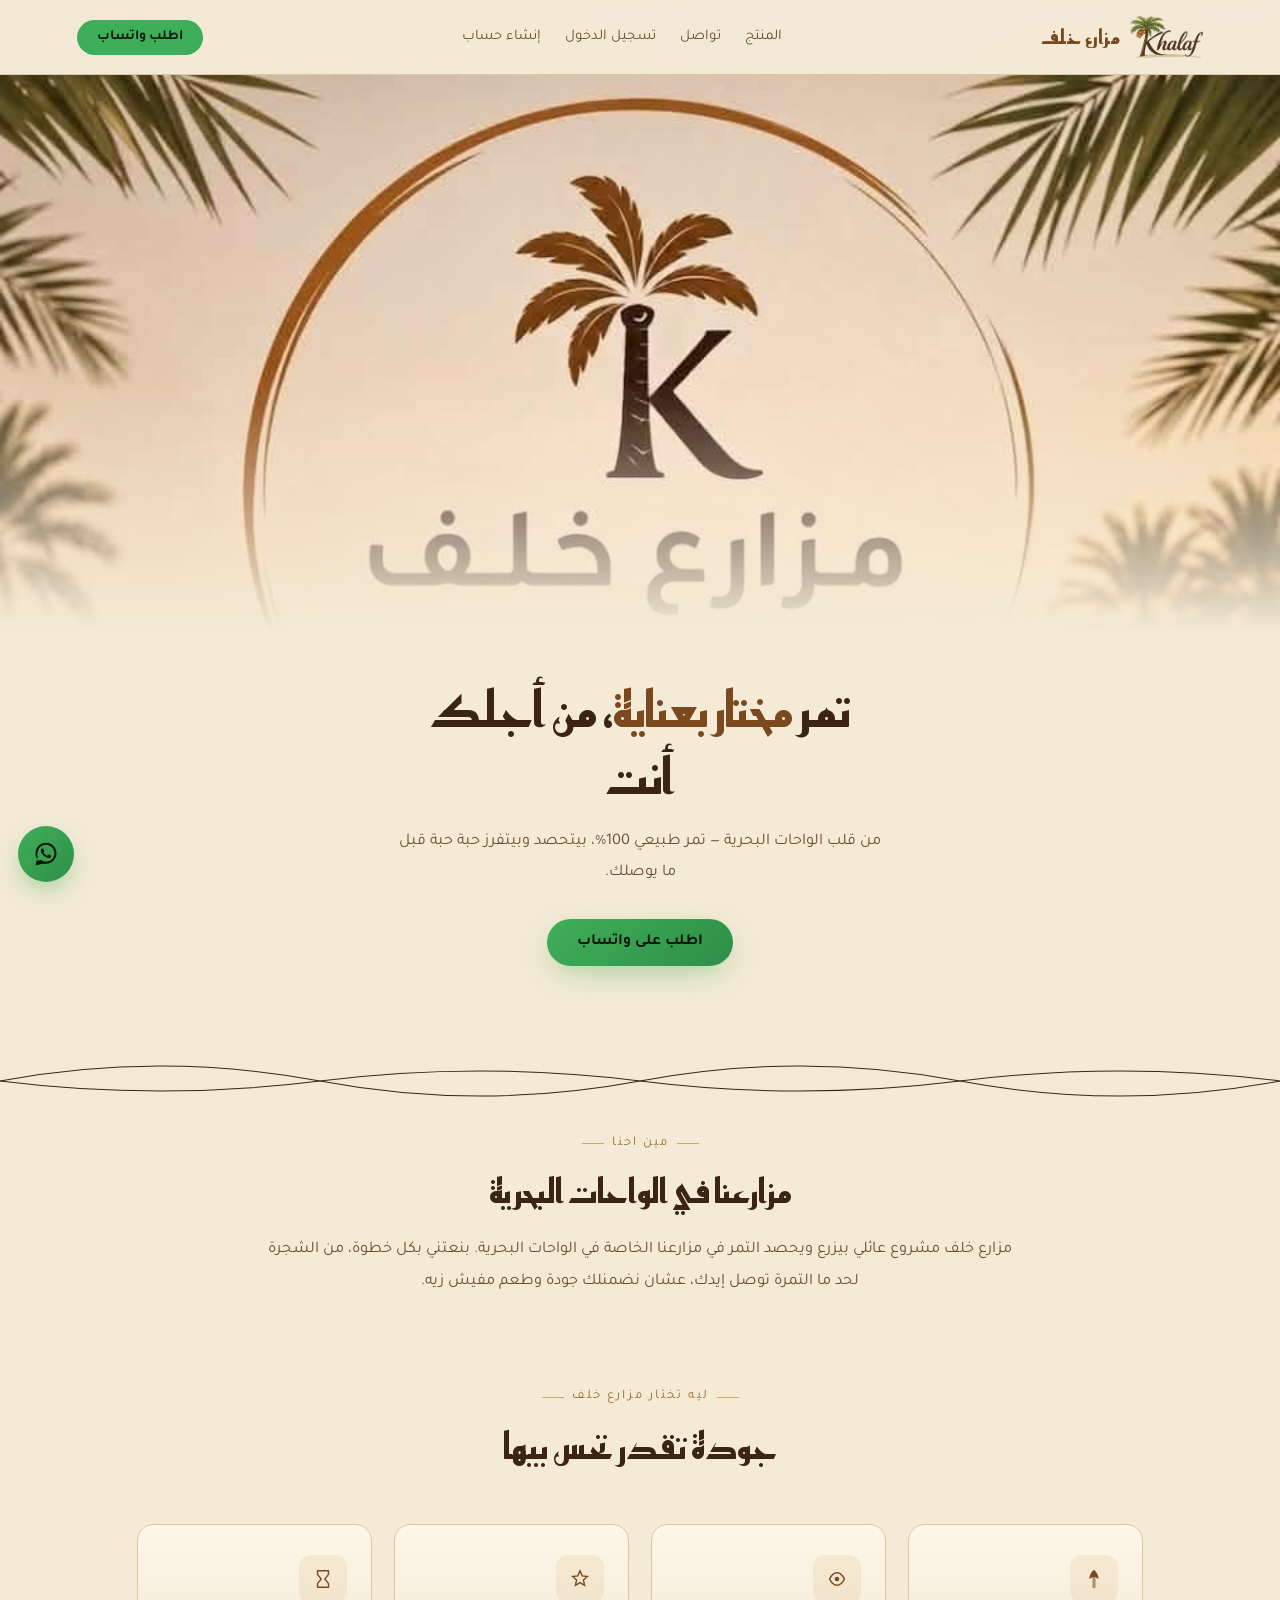
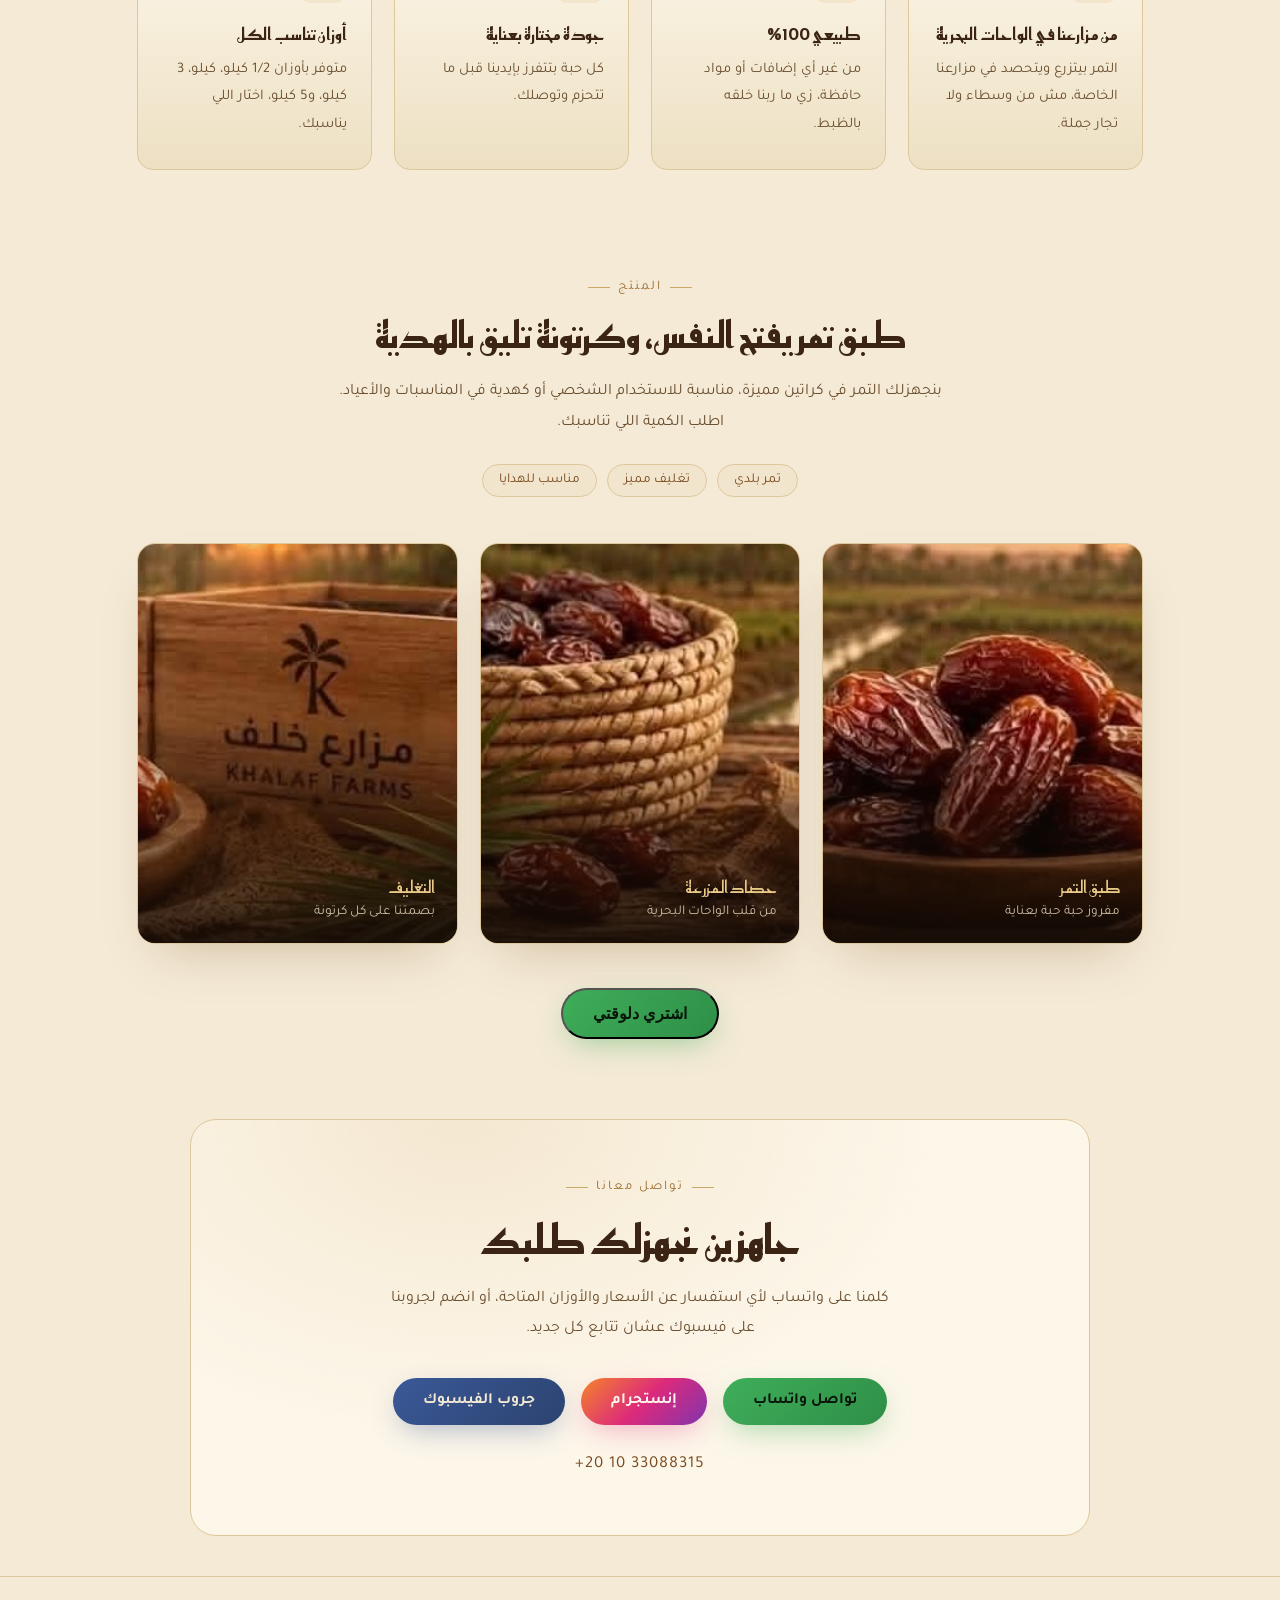
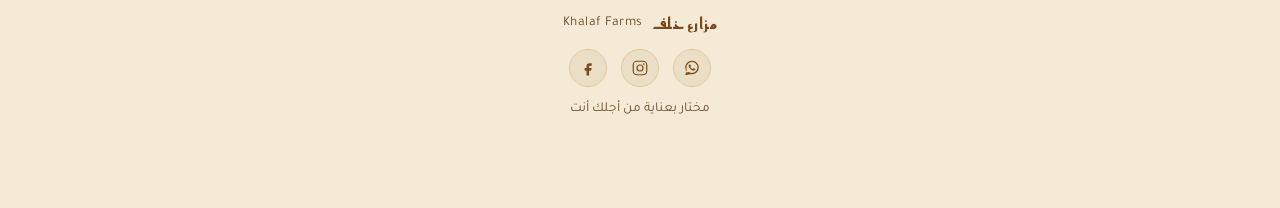
==== index.html @ b4cd068e "Update index.html" ====
<!DOCTYPE html>
<html lang="ar" dir="rtl">
<head>
<meta charset="UTF-8">
<meta name="viewport" content="width=device-width, initial-scale=1.0">
<title>مزارع خلف | Khalaf Farms</title>
<link rel="preconnect" href="https://fonts.googleapis.com">
<link rel="preconnect" href="https://fonts.gstatic.com" crossorigin>
<link href="https://fonts.googleapis.com/css2?family=Reem+Kufi:wght@400..700&family=Tajawal:wght@300;400;500;700;900&display=swap" rel="stylesheet">
<style>
  :root{
    --bg:#f4ead6;
    --bg-soft:#ede0c3;
    --card:#fdf7ea;
    --card-line:#ddc79c;
    --gold:#9c6b2e;
    --gold-light:#7a4a1e;
    --gold-dim:#c9a869;
    --cream:#3b2414;
    --cream-dim:#6b4f30;
    --brick:#7a3d26;
    --green:#5b7247;
    --wa:#3fae5a;
  }
  *{box-sizing:border-box; margin:0; padding:0;}
  html{scroll-behavior:smooth;}
  body{
    background:var(--bg);
    color:var(--cream);
    font-family:'Tajawal', sans-serif;
    overflow-x:hidden;
  }
  h1,h2,h3,.brand{
    font-family:'Reem Kufi', sans-serif;
    font-weight:700;
  }
  a{color:inherit; text-decoration:none;}
  img{max-width:100%; display:block;}

  /* subtle grain / palm-shadow texture */
  body::before{
    content:"";
    position:fixed; inset:0;
    pointer-events:none;
    z-index:1;
    background:
      radial-gradient(ellipse at 15% 0%, rgba(156,107,46,0.08), transparent 45%),
      radial-gradient(ellipse at 90% 20%, rgba(91,114,71,0.07), transparent 40%);
  }

  /* ===== NAV ===== */
  header{
    position:sticky; top:0; z-index:50;
    display:flex; align-items:center; justify-content:space-between;
    padding:14px 5vw;
    background:rgba(244,234,214,0.92);
    backdrop-filter:blur(10px);
    border-bottom:1px solid var(--card-line);
  }
  .brand{
    display:flex; align-items:center; gap:8px;
    font-size:1.1rem; color:var(--gold-light);
    letter-spacing:0.5px;
  }
  .brand-logo{height:34px; width:auto; display:block;}
  .brand span{color:var(--cream-dim); font-family:'Tajawal',sans-serif; font-weight:400; font-size:0.78rem;}
  .header-right{display:flex; align-items:center; gap:10px;}
  .menu-btn{
    display:flex; align-items:center; justify-content:center;
    width:40px; height:40px; border-radius:10px;
    background:rgba(156,107,46,0.08); border:1px solid var(--card-line);
    color:var(--cream);
  }
  nav{
    position:fixed; inset:62px 0 auto 0; z-index:49;
    background:var(--bg);
    border-bottom:1px solid var(--card-line);
    max-height:0; overflow:hidden;
    transition:max-height .3s ease;
    box-shadow:0 20px 40px -20px rgba(59,36,20,0.25);
  }
  nav.open{max-height:420px;}
  nav ul{
    list-style:none; display:flex; flex-direction:column;
    padding:8px 5vw 18px; gap:2px;
  }
  nav a, nav button.nav-link{
    display:block; width:100%; text-align:right; background:none; border:0;
    padding:12px 4px; font-family:'Tajawal',sans-serif;
    font-size:1rem; color:var(--cream-dim); position:relative; transition:color .25s;
    border-bottom:1px solid var(--card-line); cursor:pointer;
  }
  nav a:hover, nav button.nav-link:hover{color:var(--gold-light);}
  .nav-auth[hidden], .nav-guest[hidden]{display:none;}
  .nav-cta{display:none;}

  @media(min-width:820px){
    header{padding:16px 6vw;}
    .brand{font-size:1.25rem; gap:10px;}
    .brand-logo{height:42px;}
    .brand span{font-size:0.85rem;}
    .menu-btn{display:none;}
    nav{
      position:static; max-height:none; overflow:visible; background:none; border:none; box-shadow:none;
    }
    nav ul{flex-direction:row; padding:0; gap:24px;}
    nav a, nav button.nav-link{width:auto; padding:0; border-bottom:none; font-size:0.92rem;}
    .nav-cta{
      display:inline-block;
      background:var(--wa); color:#0e1b10; padding:9px 20px; border-radius:30px;
      font-weight:700; font-size:0.88rem;
    }
  }

  /* ===== MODALS ===== */
  .modal-overlay{
    position:fixed; inset:0; z-index:80;
    background:rgba(30,19,10,0.55);
    display:none; align-items:center; justify-content:center;
    padding:20px;
  }
  .modal-overlay.open{display:flex;}
  .modal-box{
    width:100%; max-width:420px; max-height:88vh; overflow-y:auto;
    background:var(--card); border:1px solid var(--card-line);
    border-radius:20px; padding:28px 22px;
    box-shadow:0 30px 70px -25px rgba(0,0,0,0.4);
  }
  .modal-head{display:flex; align-items:center; justify-content:space-between; margin-bottom:18px;}
  .modal-head h3{font-size:1.25rem; color:var(--cream);}
  .modal-close{
    width:32px; height:32px; border-radius:50%; border:1px solid var(--card-line);
    background:none; color:var(--cream-dim); font-size:1.1rem; cursor:pointer;
    display:flex; align-items:center; justify-content:center;
  }
  .field{margin-bottom:14px;}
  .field label{display:block; font-size:0.85rem; color:var(--cream-dim); margin-bottom:6px;}
  .field input, .field select{
    width:100%; padding:12px 14px; border-radius:12px;
    border:1px solid var(--card-line); background:var(--bg);
    color:var(--cream); font-family:'Tajawal',sans-serif; font-size:0.95rem;
  }
  .field input:focus, .field select:focus{outline:2px solid var(--gold-dim);}
  .checkbox-row{display:flex; align-items:center; gap:8px; margin-bottom:14px; font-size:0.85rem; color:var(--cream-dim);}
  .modal-submit{
    width:100%; border:none; cursor:pointer;
    background:linear-gradient(135deg, var(--wa), #2e8f47);
    color:#08150a; padding:13px; border-radius:30px; font-weight:700; font-size:0.98rem;
    font-family:'Tajawal',sans-serif;
    margin-top:6px;
  }
  .modal-switch{
    text-align:center; margin-top:16px; font-size:0.85rem; color:var(--cream-dim);
  }
  .modal-switch button{
    background:none; border:none; color:var(--gold-light); font-weight:700; cursor:pointer;
    font-family:'Tajawal',sans-serif; font-size:0.85rem;
  }
  .modal-error{
    color:#b3401f; font-size:0.85rem; margin-bottom:12px; display:none;
  }
  .modal-error.show{display:block;}

  .account-row{
    display:flex; justify-content:space-between; padding:11px 0;
    border-bottom:1px solid var(--card-line); font-size:0.92rem;
  }
  .account-row span:first-child{color:var(--cream-dim);}
  .account-row span:last-child{color:var(--cream); font-weight:700;}
  .code-box{
    display:flex; align-items:center; justify-content:space-between;
    background:rgba(156,107,46,0.1); border:1px dashed var(--gold-dim);
    border-radius:12px; padding:12px 16px; margin:14px 0;
  }
  .code-box strong{color:var(--gold-light); font-size:1.1rem; letter-spacing:1px;}
  .copy-btn{
    background:var(--gold-light); color:var(--card); border:none; border-radius:20px;
    padding:6px 14px; font-size:0.78rem; font-family:'Tajawal',sans-serif; cursor:pointer; font-weight:700;
  }
  .logout-btn{
    width:100%; margin-top:16px; padding:12px; border-radius:30px; border:1px solid var(--card-line);
    background:none; color:var(--brick); font-weight:700; font-family:'Tajawal',sans-serif; cursor:pointer;
  }

  /* ===== FLOATING WHATSAPP BUTTON ===== */
  .wa-float{
    position:fixed; z-index:60; bottom:18px; left:18px;
    width:56px; height:56px; border-radius:50%;
    background:linear-gradient(135deg, var(--wa), #2e8f47);
    display:flex; align-items:center; justify-content:center;
    box-shadow:0 10px 26px -6px rgba(63,174,90,0.55);
  }
  .wa-float svg{width:28px; height:28px;}

  /* ===== HERO ===== */
  .hero-banner{
    position:relative;
    width:100%;
    height:min(62vw, 62vh);
    min-height:280px;
    max-height:620px;
    overflow:hidden;
  }
  .hero-banner img{
    width:100%; height:100%; object-fit:cover; object-position:50% 20%;
    display:block;
  }
  .hero-banner::after{
    content:"";
    position:absolute; inset:0;
    background:linear-gradient(180deg, rgba(244,234,214,0) 55%, var(--bg) 100%);
  }
  .hero{
    position:relative;
    display:flex; align-items:flex-start; justify-content:center;
    padding:clamp(28px,8vw,44px) 0 clamp(40px,9vw,70px);
  }
  .hero-copy{
    text-align:center; max-width:640px; margin:0 auto; padding:0 6vw;
  }
  .eyebrow{
    display:inline-flex; align-items:center; gap:8px;
    color:var(--gold); font-size:0.82rem; letter-spacing:2px;
    margin-bottom:14px;
  }
  .eyebrow::before,.eyebrow::after{content:"";width:22px;height:1px;background:var(--gold-dim);}
  .hero-copy h1{
    font-size:clamp(1.9rem, 5vw, 3.1rem);
    line-height:1.35;
    color:var(--cream);
  }
  .hero-copy h1 em{
    font-style:normal; color:var(--gold-light);
  }
  .hero-copy p{
    margin-top:16px; color:var(--cream-dim); font-size:1.02rem; line-height:1.9;
  }
  .hero-btns{
    display:flex; gap:14px; justify-content:center; margin-top:30px; flex-wrap:wrap;
  }
  .btn{
    display:inline-flex; align-items:center; gap:10px;
    padding:14px 30px; border-radius:40px; font-weight:700; font-size:0.98rem;
    transition:transform .2s ease, box-shadow .2s ease;
  }
  .btn:hover{transform:translateY(-3px);}
  .btn-primary{
    background:linear-gradient(135deg, var(--wa), #2e8f47);
    color:#08150a;
    box-shadow:0 10px 30px -8px rgba(63,174,90,0.5);
  }
  .btn-outline{
    border:1px solid var(--gold-dim); color:var(--gold-light);
    background:rgba(201,151,79,0.06);
  }
  .btn-outline:hover{background:rgba(201,151,79,0.14);}

  /* ===== FROND DIVIDER (signature) ===== */
  .frond-divider{
    width:100%; height:70px; display:block; margin:10px 0;
  }

  /* ===== ABOUT STRIP ===== */
  .about{
    position:relative; z-index:2;
    max-width:900px; margin:0 auto; padding:10px 6vw clamp(40px,9vw,70px);
    text-align:center;
  }
  .about h2{font-size:clamp(1.5rem,3.4vw,2.1rem); color:var(--cream); margin-bottom:18px;}
  .about p{color:var(--cream-dim); line-height:2; font-size:1.02rem;}

  /* ===== FEATURES ===== */
  .features{
    position:relative; z-index:2;
    padding:20px 6vw clamp(50px,10vw,90px);
    max-width:1160px; margin:0 auto;
  }
  .features-head{text-align:center; margin-bottom:50px;}
  .features-head .eyebrow{justify-content:center; display:flex;}
  .features-head h2{font-size:clamp(1.6rem,3.6vw,2.3rem); color:var(--cream);}
  .feature-grid{
    display:grid; grid-template-columns:repeat(auto-fit,minmax(230px,1fr));
    gap:22px;
  }
  .feature-card{
    background:linear-gradient(180deg, var(--card), var(--bg-soft));
    border:1px solid var(--card-line);
    border-radius:16px;
    padding:clamp(22px,5vw,30px) clamp(16px,4vw,24px);
    transition:border-color .25s, transform .25s;
  }
  .feature-card:hover{border-color:var(--gold-dim); transform:translateY(-6px);}
  .feature-icon{
    width:48px; height:48px; border-radius:12px;
    background:rgba(201,151,79,0.12);
    display:flex; align-items:center; justify-content:center;
    margin-bottom:18px;
    color:var(--gold-light);
  }
  .feature-card h3{font-size:1.08rem; color:var(--cream); margin-bottom:10px; font-weight:700;}
  .feature-card p{color:var(--cream-dim); font-size:0.92rem; line-height:1.85;}

  /* ===== PRODUCT SHOWCASE ===== */
  .showcase{
    position:relative; z-index:2;
    padding:20px 6vw clamp(40px,8vw,60px);
    max-width:1160px; margin:0 auto;
  }
  .showcase-text{
    max-width:640px; margin:0 auto 46px; text-align:center;
  }
  .showcase-text h2{font-size:clamp(1.6rem,3.6vw,2.3rem); color:var(--cream); line-height:1.4; margin-bottom:16px;}
  .showcase-text p{color:var(--cream-dim); line-height:1.95;}
  .tag-row{display:flex; gap:10px; flex-wrap:wrap; margin-top:24px; justify-content:center;}
  .tag{
    border:1px solid var(--card-line); color:var(--gold-light);
    padding:7px 16px; border-radius:30px; font-size:0.85rem;
    background:rgba(201,151,79,0.06);
  }
  .tag-select{
    border:1px solid var(--card-line); color:var(--gold-light);
    padding:9px 20px; border-radius:30px; font-size:0.9rem; font-weight:700;
    background:var(--card); cursor:pointer; font-family:'Tajawal',sans-serif;
    transition:background .2s, color .2s, border-color .2s;
  }
  .tag-select.selected{
    background:var(--gold-light); border-color:var(--gold-light); color:#fff8ea;
  }
  .qty-row{
    display:flex; align-items:center; justify-content:center; gap:16px;
    margin:18px 0;
  }
  .qty-btn{
    width:42px; height:42px; border-radius:50%;
    border:1px solid var(--card-line); background:var(--bg);
    color:var(--cream); font-size:1.3rem; font-weight:700; cursor:pointer;
    display:flex; align-items:center; justify-content:center; line-height:1;
  }
  .qty-btn:hover{background:rgba(156,107,46,0.1);}
  .qty-value{
    min-width:44px; text-align:center; font-size:1.3rem; font-weight:700; color:var(--cream);
  }
  .buy-summary{
    background:rgba(156,107,46,0.08); border:1px solid var(--card-line);
    border-radius:12px; padding:12px 16px; margin-bottom:16px;
    font-size:0.92rem; color:var(--cream-dim); text-align:center;
  }
  .buy-summary strong{color:var(--gold-light);}

  .gallery{
    display:grid; grid-template-columns:repeat(3, 1fr);
    gap:14px; margin-bottom:44px;
  }
  @media(min-width:700px){
    .gallery{gap:22px;}
  }
  .gallery-item{
    position:relative;
    border-radius:18px; overflow:hidden;
    border:1px solid var(--card-line);
    box-shadow:0 24px 50px -25px rgba(122,74,30,0.35);
    aspect-ratio:4/5;
  }
  .gallery-item img{
    width:100%; height:100%; object-fit:cover;
    transition:transform .6s ease;
  }
  .gallery-item:hover img{transform:scale(1.06);}
  .gallery-item::after{
    content:"";
    position:absolute; inset:0;
    background:linear-gradient(180deg, rgba(21,12,6,0) 45%, rgba(21,12,6,0.88) 100%);
  }
  .gallery-cap{
    position:absolute; right:0; bottom:0; left:0; z-index:2;
    padding:10px 8px;
    color:#f3e9d3;
  }
  .gallery-cap span{
    display:block; color:#e8c987; font-family:'Reem Kufi',sans-serif;
    font-size:0.82rem; margin-bottom:2px;
    white-space:nowrap; overflow:hidden; text-overflow:ellipsis;
  }
  .gallery-cap em{
    font-style:normal; color:#c9bda3; font-size:0.68rem;
    display:block; white-space:nowrap; overflow:hidden; text-overflow:ellipsis;
  }
  @media(min-width:700px){
    .gallery-cap{padding:22px;}
    .gallery-cap span{font-size:1.05rem; margin-bottom:4px; white-space:normal;}
    .gallery-cap em{font-size:0.85rem; white-space:normal;}
  }
  .showcase-cta{text-align:center;}

  /* ===== CONTACT ===== */
  .contact{
    position:relative; z-index:2;
    padding:20px 6vw 40px;
  }
  .contact-card{
    max-width:900px; margin:0 auto;
    background:radial-gradient(ellipse at 30% 0%, rgba(201,151,79,0.16), transparent 55%), var(--card);
    border:1px solid var(--card-line);
    border-radius:26px;
    padding:clamp(36px,8vw,60px) 6vw;
    text-align:center;
  }
  .contact-card h2{font-size:clamp(1.7rem,4vw,2.5rem); color:var(--cream); margin-bottom:14px;}
  .contact-card > p{color:var(--cream-dim); max-width:520px; margin:0 auto 34px; line-height:1.9;}
  .contact-btns{display:flex; gap:16px; justify-content:center; flex-wrap:wrap; margin-bottom:30px;}
  .btn-fb{
    background:linear-gradient(135deg,#3b5998,#2c4370);
    color:#f3e9d3;
    box-shadow:0 10px 30px -8px rgba(59,89,152,0.45);
  }
  .btn-ig{
    background:linear-gradient(135deg,#f58529,#dd2a7b,#8134af);
    color:#fff6ec;
    box-shadow:0 10px 30px -8px rgba(221,42,123,0.4);
  }
  .phone-line{
    color:var(--gold-light); font-size:1.05rem; letter-spacing:1px; direction:ltr; display:inline-block;
  }

  /* ===== FOOTER ===== */
  footer{
    position:relative; z-index:2;
    padding:34px 6vw 90px;
    display:flex; flex-direction:column; align-items:center; gap:14px;
    border-top:1px solid var(--card-line);
    color:var(--cream-dim); font-size:0.85rem; text-align:center;
  }
  footer .brand{font-size:1rem;}
  .footer-socials{
    display:flex; align-items:center; gap:14px;
  }
  .footer-socials a{
    width:38px; height:38px; border-radius:50%;
    display:flex; align-items:center; justify-content:center;
    color:var(--gold-light);
    background:rgba(156,107,46,0.08);
    border:1px solid var(--card-line);
    transition:background .2s, color .2s;
  }
  .footer-socials a:hover{background:rgba(156,107,46,0.18);}
  .footer-socials svg{width:18px; height:18px;}

  .reveal{
    opacity:0; transform:translateY(24px);
    transition:opacity .8s ease, transform .8s ease;
  }
  .reveal.in{opacity:1; transform:translateY(0);}

  @media (prefers-reduced-motion: reduce){
    .reveal{opacity:1; transform:none; transition:none;}
    .btn:hover{transform:none;}
  }
</style>
</head>
<body>

<header>
  <div class="brand">
    <img src="[data-uri]" alt="Khalaf Farms" class="brand-logo">
    مزارع خلف
  </div>
  <nav id="site-nav">
    <ul>
      <li><a href="#product" data-close>المنتج</a></li>
      <li><a href="#contact" data-close>تواصل</a></li>
      <li class="nav-guest"><button type="button" class="nav-link" id="nav-login">تسجيل الدخول</button></li>
      <li class="nav-guest"><button type="button" class="nav-link" id="nav-signup">إنشاء حساب</button></li>
      <li class="nav-auth" hidden><button type="button" class="nav-link" id="nav-account">حسابي</button></li>
      <li class="nav-auth" hidden><button type="button" class="nav-link" id="nav-logout">تسجيل خروج</button></li>
    </ul>
  </nav>
  <div class="header-right">
    <a class="nav-cta" href="https://wa.me/201033088315" target="_blank" rel="noopener">اطلب واتساب</a>
    <button class="menu-btn" id="menu-btn" aria-label="فتح القائمة">
      <svg width="20" height="20" viewBox="0 0 20 20" fill="none"><path d="M2 5h16M2 10h16M2 15h16" stroke="currentColor" stroke-width="1.6" stroke-linecap="round"/></svg>
    </button>
  </div>
</header>

<a class="wa-float" href="https://wa.me/201033088315" target="_blank" rel="noopener" aria-label="تواصل واتساب">
  <svg viewBox="0 0 32 32" fill="#08150a"><path d="M16.001 3C9.376 3 4 8.373 4 15c0 2.31.66 4.47 1.8 6.31L4 29l7.86-1.76A11.94 11.94 0 0 0 16 27c6.627 0 12-5.373 12-12S22.628 3 16.001 3Zm0 21.7c-1.99 0-3.85-.57-5.42-1.55l-.39-.24-4.66 1.04 1.05-4.53-.26-.4A9.66 9.66 0 0 1 6.3 15c0-5.36 4.36-9.7 9.7-9.7 5.35 0 9.7 4.34 9.7 9.7 0 5.35-4.35 9.7-9.7 9.7Zm5.32-7.27c-.29-.15-1.72-.85-1.99-.95-.27-.1-.46-.15-.66.14-.19.29-.76.95-.93 1.15-.17.19-.34.22-.63.07-.29-.15-1.22-.45-2.32-1.43-.86-.76-1.44-1.71-1.61-2-.17-.29-.02-.45.13-.6.13-.13.29-.34.44-.51.15-.17.19-.29.29-.48.1-.19.05-.36-.02-.51-.07-.15-.66-1.6-.91-2.19-.24-.58-.48-.5-.66-.51h-.56c-.19 0-.51.07-.78.36-.27.29-1.02 1-1.02 2.43 0 1.43 1.04 2.82 1.19 3.01.15.19 2.05 3.13 4.97 4.39.69.3 1.23.48 1.65.61.69.22 1.32.19 1.82.11.55-.08 1.72-.7 1.97-1.38.24-.68.24-1.26.17-1.38-.07-.12-.26-.19-.55-.34Z"/></svg>
</a>

<div class="hero-banner reveal">
  <img src="[data-uri]" alt="مزارع خلف - Khalaf Farms">
</div>

<section class="hero">
  <div class="hero-copy">
    <h1>تمر <em>مختار بعناية</em>، من أجلك أنت</h1>
    <p>من قلب الواحات البحرية — تمر طبيعي 100%، بيتحصد وبيتفرز حبة حبة قبل ما يوصلك.</p>
    <div class="hero-btns">
      <a class="btn btn-primary" href="https://wa.me/201033088315" target="_blank" rel="noopener">
        اطلب على واتساب
      </a>
    </div>
  </div>
</section>

<svg class="frond-divider" viewBox="0 0 1200 70" preserveAspectRatio="none">
  <path d="M0 35 Q150 5 300 35 T600 35 T900 35 T1200 35" stroke="#3a2712" stroke-width="1" fill="none"/>
  <path d="M0 35 Q150 55 300 35 T600 35 T900 35 T1200 35" stroke="#3a2712" stroke-width="1" fill="none"/>
</svg>

<section class="about reveal" id="about">
  <span class="eyebrow" style="justify-content:center;display:flex;">مين احنا</span>
  <h2>مزارعنا في الواحات البحرية</h2>
  <p>مزارع خلف مشروع عائلي بيزرع ويحصد التمر في مزارعنا الخاصة في الواحات البحرية. بنعتني بكل خطوة، من الشجرة لحد ما التمرة توصل إيدك، عشان نضمنلك جودة وطعم مفيش زيه.</p>
</section>

<section class="features reveal" id="features">
  <div class="features-head">
    <span class="eyebrow">ليه تختار مزارع خلف</span>
    <h2>جودة تقدر تحس بيها</h2>
  </div>
  <div class="feature-grid">
    <div class="feature-card">
      <div class="feature-icon">
        <svg width="22" height="22" viewBox="0 0 24 24" fill="none"><path d="M12 2C12 2 7 6 7 12c1.6-1.3 3.5-2 5-2s3.4.7 5 2c0-6-5-10-5-10Z" fill="currentColor"/><rect x="10.3" y="10" width="3.4" height="12" rx="1" fill="currentColor" opacity="0.55"/></svg>
      </div>
      <h3>من مزارعنا في الواحات البحرية</h3>
      <p>التمر بيتزرع ويتحصد في مزارعنا الخاصة، مش من وسطاء ولا تجار جملة.</p>
    </div>
    <div class="feature-card">
      <div class="feature-icon">
        <svg width="22" height="22" viewBox="0 0 24 24" fill="none"><path d="M4 12c4-9 12-9 16 0-4 9-12 9-16 0Z" stroke="currentColor" stroke-width="1.6"/><circle cx="12" cy="12" r="2.5" fill="currentColor"/></svg>
      </div>
      <h3>طبيعي 100%</h3>
      <p>من غير أي إضافات أو مواد حافظة، زي ما ربنا خلقه بالظبط.</p>
    </div>
    <div class="feature-card">
      <div class="feature-icon">
        <svg width="22" height="22" viewBox="0 0 24 24" fill="none"><path d="M12 3l2.4 5.6L20 9.3l-4.3 3.8L17 19l-5-3-5 3 1.3-5.9L4 9.3l5.6-.7L12 3Z" stroke="currentColor" stroke-width="1.5" fill="none"/></svg>
      </div>
      <h3>جودة مختارة بعناية</h3>
      <p>كل حبة بتتفرز بإيدينا قبل ما تتحزم وتوصلك.</p>
    </div>
    <div class="feature-card">
      <div class="feature-icon">
        <svg width="22" height="22" viewBox="0 0 24 24" fill="none"><path d="M6 3h12v4l-4 5 4 5v4H6v-4l4-5-4-5V3Z" stroke="currentColor" stroke-width="1.5" stroke-linejoin="round"/></svg>
      </div>
      <h3>أوزان تناسب الكل</h3>
      <p>متوفر بأوزان 1/2 كيلو، كيلو، 3 كيلو، و5 كيلو، اختار اللي يناسبك.</p>
    </div>
  </div>
</section>

<section class="showcase reveal" id="product">
  <div class="showcase-text">
    <span class="eyebrow" style="justify-content:center;display:flex;">المنتج</span>
    <h2>طبق تمر يفتح النفس، وكرتونة تليق بالهدية</h2>
    <p>بنجهزلك التمر في كراتين مميزة، مناسبة للاستخدام الشخصي أو كهدية في المناسبات والأعياد. اطلب الكمية اللي تناسبك.</p>
    <div class="tag-row">
      <span class="tag">تمر بلدي</span>
      <span class="tag">تغليف مميز</span>
      <span class="tag">مناسب للهدايا</span>
    </div>
  </div>

  <div class="gallery">
    <div class="gallery-item">
      <img src="[data-uri]" alt="طبق تمر مزارع خلف">
      <div class="gallery-cap"><span>طبق التمر</span><em>مفروز حبة حبة بعناية</em></div>
    </div>
    <div class="gallery-item">
      <img src="[data-uri]" alt="تمر مزارع خلف">
      <div class="gallery-cap"><span>حصاد المزرعة</span><em>من قلب الواحات البحرية</em></div>
    </div>
    <div class="gallery-item">
      <img src="[data-uri]" alt="كرتونة مزارع خلف">
      <div class="gallery-cap"><span>التغليف</span><em>بصمتنا على كل كرتونة</em></div>
    </div>
  </div>

  <div class="showcase-cta">
    <button type="button" class="btn btn-primary" id="buy-btn">اشتري دلوقتي</button>
  </div>
</section>

<section class="contact reveal" id="contact">
  <div class="contact-card">
    <span class="eyebrow" style="justify-content:center;display:flex;">تواصل معانا</span>
    <h2>جاهزين نجهزلك طلبك</h2>
    <p>كلمنا على واتساب لأي استفسار عن الأسعار والأوزان المتاحة، أو انضم لجروبنا على فيسبوك عشان تتابع كل جديد.</p>
    <div class="contact-btns">
      <a class="btn btn-primary" href="https://wa.me/201033088315" target="_blank" rel="noopener">
        تواصل واتساب
      </a>
      <a class="btn btn-ig" href="https://www.instagram.com/khalaf_farms" target="_blank" rel="noopener">
        إنستجرام
      </a>
      <a class="btn btn-fb" href="https://www.facebook.com/share/1F9v33rKDe/" target="_blank" rel="noopener">
        جروب الفيسبوك
      </a>
    </div>
    <div class="phone-line">+20 10 33088315</div>
  </div>
</section>

<footer>
  <div class="brand">مزارع خلف <span>Khalaf Farms</span></div>
  <div class="footer-socials">
    <a href="https://wa.me/201033088315" target="_blank" rel="noopener" aria-label="واتساب">
      <svg viewBox="0 0 32 32" fill="currentColor"><path d="M16.001 3C9.376 3 4 8.373 4 15c0 2.31.66 4.47 1.8 6.31L4 29l7.86-1.76A11.94 11.94 0 0 0 16 27c6.627 0 12-5.373 12-12S22.628 3 16.001 3Zm0 21.7c-1.99 0-3.85-.57-5.42-1.55l-.39-.24-4.66 1.04 1.05-4.53-.26-.4A9.66 9.66 0 0 1 6.3 15c0-5.36 4.36-9.7 9.7-9.7 5.35 0 9.7 4.34 9.7 9.7 0 5.35-4.35 9.7-9.7 9.7Zm5.32-7.27c-.29-.15-1.72-.85-1.99-.95-.27-.1-.46-.15-.66.14-.19.29-.76.95-.93 1.15-.17.19-.34.22-.63.07-.29-.15-1.22-.45-2.32-1.43-.86-.76-1.44-1.71-1.61-2-.17-.29-.02-.45.13-.6.13-.13.29-.34.44-.51.15-.17.19-.29.29-.48.1-.19.05-.36-.02-.51-.07-.15-.66-1.6-.91-2.19-.24-.58-.48-.5-.66-.51h-.56c-.19 0-.51.07-.78.36-.27.29-1.02 1-1.02 2.43 0 1.43 1.04 2.82 1.19 3.01.15.19 2.05 3.13 4.97 4.39.69.3 1.23.48 1.65.61.69.22 1.32.19 1.82.11.55-.08 1.72-.7 1.97-1.38.24-.68.24-1.26.17-1.38-.07-.12-.26-.19-.55-.34Z"/></svg>
    </a>
    <a href="https://www.instagram.com/khalaf_farms" target="_blank" rel="noopener" aria-label="انستجرام">
      <svg viewBox="0 0 24 24" fill="none" stroke="currentColor" stroke-width="1.6"><rect x="3" y="3" width="18" height="18" rx="5"/><circle cx="12" cy="12" r="4"/><circle cx="17.2" cy="6.8" r="1.1" fill="currentColor" stroke="none"/></svg>
    </a>
    <a href="https://www.facebook.com/share/1F9v33rKDe/" target="_blank" rel="noopener" aria-label="فيسبوك">
      <svg viewBox="0 0 24 24" fill="currentColor"><path d="M14 9h3V5.5h-3C11.5 5.5 10 7.1 10 9.5V12H7.5v3.5H10V22h3.5v-6.5H16l1-3.5h-3.5V9.9c0-.5.4-.9.9-.9Z"/></svg>
    </a>
  </div>
  <div>مختار بعناية من أجلك أنت</div>
</footer>

<!-- Buy Modal (choose weight + quantity) -->
<div class="modal-overlay" id="buy-overlay">
  <div class="modal-box">
    <div class="modal-head">
      <h3>اختار الوزن والعدد</h3>
      <button class="modal-close" data-close-modal>×</button>
    </div>
    <div class="tag-row" id="buy-weight-select" style="justify-content:center; margin-bottom:8px;">
      <button type="button" class="tag-select" data-weight="1/2 كيلو">1/2 كيلو</button>
      <button type="button" class="tag-select" data-weight="1 كيلو">1 كيلو</button>
      <button type="button" class="tag-select" data-weight="3 كيلو">3 كيلو</button>
      <button type="button" class="tag-select" data-weight="5 كيلو">5 كيلو</button>
    </div>
    <div class="qty-row">
      <button type="button" class="qty-btn" id="qty-minus">−</button>
      <span class="qty-value" id="qty-value">1</span>
      <button type="button" class="qty-btn" id="qty-plus">+</button>
    </div>
    <div class="buy-summary" id="buy-summary">اختار الوزن الأول</div>
    <button type="button" class="modal-submit" id="buy-confirm">تأكيد الطلب</button>
  </div>
</div>

<!-- Signup Modal -->
<div class="modal-overlay" id="signup-overlay">
  <div class="modal-box">
    <div class="modal-head">
      <h3>إنشاء حساب جديد</h3>
      <button class="modal-close" data-close-modal>×</button>
    </div>
    <div class="modal-error" id="signup-error"></div>
    <form id="signup-form">
      <div class="field">
        <label>الاسم</label>
        <input type="text" id="su-name" required>
      </div>
      <div class="field">
        <label>رقم الموبايل</label>
        <input type="tel" id="su-phone" required>
      </div>
      <div class="checkbox-row">
        <input type="checkbox" id="su-same-wa" checked>
        <label for="su-same-wa">رقم الواتساب نفس رقم الموبايل</label>
      </div>
      <div class="field" id="su-wa-field" style="display:none;">
        <label>رقم الواتساب</label>
        <input type="tel" id="su-whatsapp">
      </div>
      <div class="field">
        <label>المحافظة</label>
        <select id="su-governorate" required>
          <option value="">اختار المحافظة</option>
          <option>القاهرة</option><option>الجيزة</option><option>الإسكندرية</option>
          <option>القليوبية</option><option>الدقهلية</option><option>الشرقية</option>
          <option>الغربية</option><option>المنوفية</option><option>البحيرة</option>
          <option>كفر الشيخ</option><option>دمياط</option><option>بورسعيد</option>
          <option>الإسماعيلية</option><option>السويس</option><option>شمال سيناء</option>
          <option>جنوب سيناء</option><option>الفيوم</option><option>بني سويف</option>
          <option>المنيا</option><option>أسيوط</option><option>سوهاج</option>
          <option>قنا</option><option>الأقصر</option><option>أسوان</option>
          <option>البحر الأحمر</option><option>الوادي الجديد</option><option>مطروح</option>
        </select>
      </div>
      <div class="field">
        <label>المدينة</label>
        <input type="text" id="su-city" required>
      </div>
      <button type="submit" class="modal-submit">إنشاء الحساب</button>
    </form>
    <div class="modal-switch">
      عندك حساب بالفعل؟ <button type="button" data-open-modal="login-overlay">تسجيل الدخول</button>
    </div>
  </div>
</div>

<!-- Login Modal -->
<div class="modal-overlay" id="login-overlay">
  <div class="modal-box">
    <div class="modal-head">
      <h3>تسجيل الدخول</h3>
      <button class="modal-close" data-close-modal>×</button>
    </div>
    <div class="modal-error" id="login-error"></div>
    <form id="login-form">
      <div class="field">
        <label>كود العميل أو رقم الموبايل</label>
        <input type="text" id="li-key" required>
      </div>
      <button type="submit" class="modal-submit">دخول</button>
    </form>
    <div class="modal-switch">
      لسه معملتش حساب؟ <button type="button" data-open-modal="signup-overlay">إنشاء حساب جديد</button>
    </div>
  </div>
</div>

<!-- Account Modal -->
<div class="modal-overlay" id="account-overlay">
  <div class="modal-box">
    <div class="modal-head">
      <h3>حسابي</h3>
      <button class="modal-close" data-close-modal>×</button>
    </div>
    <div class="code-box">
      <span>كود العميل: <strong id="acc-code"></strong></span>
      <button type="button" class="copy-btn" id="acc-copy">نسخ</button>
    </div>
    <div class="account-row"><span>الاسم</span><span id="acc-name"></span></div>
    <div class="account-row"><span>الموبايل</span><span id="acc-phone"></span></div>
    <div class="account-row"><span>الواتساب</span><span id="acc-whatsapp"></span></div>
    <div class="account-row"><span>المحافظة</span><span id="acc-governorate"></span></div>
    <div class="account-row"><span>المدينة</span><span id="acc-city"></span></div>
    <button type="button" class="logout-btn" id="acc-logout">تسجيل خروج</button>
  </div>
</div>

<script>var supabase=(function(e){function t(e,t){var n={};for(var r in e)Object.prototype.hasOwnProperty.call(e,r)&&t.indexOf(r)<0&&(n[r]=e[r]);if(e!=null&&typeof Object.getOwnPropertySymbols==`function`)for(var i=0,r=Object.getOwnPropertySymbols(e);i<r.length;i++)t.indexOf(r[i])<0&&Object.prototype.propertyIsEnumerable.call(e,r[i])&&(n[r[i]]=e[r[i]]);return n}function n(e,t,n,r){function i(e){return e instanceof n?e:new n(function(t){t(e)})}return new(n||=Promise)(function(n,a){function o(e){try{c(r.next(e))}catch(e){a(e)}}function s(e){try{c(r.throw(e))}catch(e){a(e)}}function c(e){e.done?n(e.value):i(e.value).then(o,s)}c((r=r.apply(e,t||[])).next())})}let r=e=>e?(...t)=>e(...t):(...e)=>fetch(...e);var i=class extends Error{constructor(e,t=`FunctionsError`,n){super(e),this.name=t,this.context=n}toJSON(){return{name:this.name,message:this.message,context:this.context}}},a=class extends i{constructor(e){super(`Failed to send a request to the Edge Function`,`FunctionsFetchError`,e)}},o=class extends i{constructor(e){super(`Relay Error invoking the Edge Function`,`FunctionsRelayError`,e)}},s=class extends i{constructor(e){super(`Edge Function returned a non-2xx status code`,`FunctionsHttpError`,e)}},c;(function(e){e.Any=`any`,e.ApNortheast1=`ap-northeast-1`,e.ApNortheast2=`ap-northeast-2`,e.ApSouth1=`ap-south-1`,e.ApSoutheast1=`ap-southeast-1`,e.ApSoutheast2=`ap-southeast-2`,e.CaCentral1=`ca-central-1`,e.EuCentral1=`eu-central-1`,e.EuWest1=`eu-west-1`,e.EuWest2=`eu-west-2`,e.EuWest3=`eu-west-3`,e.SaEast1=`sa-east-1`,e.UsEast1=`us-east-1`,e.UsWest1=`us-west-1`,e.UsWest2=`us-west-2`})(c||={});var l=class{constructor(e,{headers:t={},customFetch:n,region:i=c.Any}={}){this.url=e,this.headers=t,this.region=i,this.fetch=r(n)}setAuth(e){this.headers.Authorization=`Bearer ${e}`}invoke(e){return n(this,arguments,void 0,function*(e,t={}){var n;let r,i,c;try{let{headers:n,method:l,body:u,signal:d,timeout:f}=t,p={},{region:m}=t;m||=this.region;let h=new URL(`${this.url}/${e}`);m&&m!==`any`&&(p[`x-region`]=m,h.searchParams.set(`forceFunctionRegion`,m));let g,ee=!!n&&Object.keys(n).some(e=>e.toLowerCase()===`content-type`);u&&!ee?typeof Blob<`u`&&u instanceof Blob||u instanceof ArrayBuffer?(p[`Content-Type`]=`application/octet-stream`,g=u):typeof u==`string`?(p[`Content-Type`]=`text/plain`,g=u):typeof FormData<`u`&&u instanceof FormData?g=u:(p[`Content-Type`]=`application/json`,g=JSON.stringify(u)):g=u&&typeof u!=`string`&&!(typeof Blob<`u`&&u instanceof Blob)&&!(u instanceof ArrayBuffer)&&!(typeof FormData<`u`&&u instanceof FormData)?JSON.stringify(u):u;let te=d;f&&(i=new AbortController,r=setTimeout(()=>i.abort(),f),d?(te=i.signal,c=()=>i.abort(),d.addEventListener(`abort`,c)):te=i.signal);let _=yield this.fetch(h.toString(),{method:l||`POST`,headers:Object.assign(Object.assign(Object.assign({},p),this.headers),n),body:g,signal:te}).catch(e=>{throw new a(e)}),ne=_.headers.get(`x-relay-error`);if(ne&&ne===`true`)throw new o(_);if(!_.ok)throw new s(_);let re=(_.headers.get(`Content-Type`)??`text/plain`).split(`;`)[0].trim().toLowerCase(),ie;return ie=re===`application/json`?yield _.json():re===`application/octet-stream`||re===`application/pdf`?yield _.blob():re===`text/event-stream`?_:re===`multipart/form-data`?yield _.formData():yield _.text(),{data:ie,error:null,response:_}}catch(e){return{data:null,error:e,response:e instanceof s||e instanceof o?e.context:void 0}}finally{r&&clearTimeout(r),c&&((n=t.signal)==null||n.removeEventListener(`abort`,c))}})}};let u=e=>Math.min(1e3*2**e,3e4),d=[520,503],f=[`GET`,`HEAD`,`OPTIONS`];var p=class extends Error{constructor(e){super(e.message),this.name=`PostgrestError`,this.details=e.details,this.hint=e.hint,this.code=e.code}toJSON(){return{name:this.name,message:this.message,details:this.details,hint:this.hint,code:this.code}}};function m(e){"@babel/helpers - typeof";return m=typeof Symbol==`function`&&typeof Symbol.iterator==`symbol`?function(e){return typeof e}:function(e){return e&&typeof Symbol==`function`&&e.constructor===Symbol&&e!==Symbol.prototype?`symbol`:typeof e},m(e)}function h(e,t){if(m(e)!=`object`||!e)return e;var n=e[Symbol.toPrimitive];if(n!==void 0){var r=n.call(e,t||`default`);if(m(r)!=`object`)return r;throw TypeError(`@@toPrimitive must return a primitive value.`)}return(t===`string`?String:Number)(e)}function g(e){var t=h(e,`string`);return m(t)==`symbol`?t:t+``}function ee(e,t,n){return(t=g(t))in e?Object.defineProperty(e,t,{value:n,enumerable:!0,configurable:!0,writable:!0}):e[t]=n,e}function te(e,t){var n=Object.keys(e);if(Object.getOwnPropertySymbols){var r=Object.getOwnPropertySymbols(e);t&&(r=r.filter(function(t){return Object.getOwnPropertyDescriptor(e,t).enumerable})),n.push.apply(n,r)}return n}function _(e){for(var t=1;t<arguments.length;t++){var n=arguments[t]==null?{}:arguments[t];t%2?te(Object(n),!0).forEach(function(t){ee(e,t,n[t])}):Object.getOwnPropertyDescriptors?Object.defineProperties(e,Object.getOwnPropertyDescriptors(n)):te(Object(n)).forEach(function(t){Object.defineProperty(e,t,Object.getOwnPropertyDescriptor(n,t))})}return e}function ne(e,t){return new Promise(n=>{if(t?.aborted){n();return}let r=setTimeout(()=>{t?.removeEventListener(`abort`,i),n()},e);function i(){clearTimeout(r),n()}t?.addEventListener(`abort`,i)})}function re(e,t,n,r){return!(!r||n>=3||!f.includes(e)||!d.includes(t))}var ie=class{constructor(e){this.shouldThrowOnError=!1,this.retryEnabled=!0,this.method=e.method,this.url=e.url,this.headers=new Headers(e.headers),this.schema=e.schema,this.body=e.body,this.shouldThrowOnError=e.shouldThrowOnError??!1,this.signal=e.signal,this.isMaybeSingle=e.isMaybeSingle??!1,this.shouldStripNulls=e.shouldStripNulls??!1,this.urlLengthLimit=e.urlLengthLimit??8e3,this.retryEnabled=e.retry??!0,e.fetch?this.fetch=e.fetch:this.fetch=fetch}throwOnError(){return this.shouldThrowOnError=!0,this}stripNulls(){if(this.headers.get(`Accept`)===`text/csv`)throw Error(`stripNulls() cannot be used with csv()`);return this.shouldStripNulls=!0,this}setHeader(e,t){return this.headers=new Headers(this.headers),this.headers.set(e,t),this}retry(e){return this.retryEnabled=e,this}then(e,t){var n=this;if(this.schema===void 0||([`GET`,`HEAD`].includes(this.method)?this.headers.set(`Accept-Profile`,this.schema):this.headers.set(`Content-Profile`,this.schema)),this.method!==`GET`&&this.method!==`HEAD`&&this.headers.set(`Content-Type`,`application/json`),this.shouldStripNulls){let e=this.headers.get(`Accept`);e===`application/vnd.pgrst.object+json`?this.headers.set(`Accept`,`application/vnd.pgrst.object+json;nulls=stripped`):(!e||e===`application/json`)&&this.headers.set(`Accept`,`application/vnd.pgrst.array+json;nulls=stripped`)}let r=this.fetch,i=(async()=>{let e=0;for(;;){let t={};n.headers.forEach((e,n)=>{t[n]=e}),e>0&&(t[`X-Retry-Count`]=String(e));let i;try{i=await r(n.url.toString(),{method:n.method,headers:t,body:JSON.stringify(n.body,(e,t)=>typeof t==`bigint`?t.toString():t),signal:n.signal})}catch(t){if(t?.name===`AbortError`||t?.code===`ABORT_ERR`||!f.includes(n.method))throw t;if(n.retryEnabled&&e<3){let t=u(e);e++,await ne(t,n.signal);continue}throw t}if(re(n.method,i.status,e,n.retryEnabled)){let t=i.headers?.get(`Retry-After`)??null,r=t===null?u(e):Math.max(0,parseInt(t,10)||0)*1e3;await i.text(),e++,await ne(r,n.signal);continue}return await n.processResponse(i)}})();return this.shouldThrowOnError||(i=i.catch(e=>{let t=``,n=``,r=``,i=e?.cause;if(i){let n=i?.message??``,r=i?.code??``;t=`${e?.name??`FetchError`}: ${e?.message}`,t+=`\n\nCaused by: ${i?.name??`Error`}: ${n}`,r&&(t+=` (${r})`),i?.stack&&(t+=`\n${i.stack}`)}else t=e?.stack??``;let a=this.url.toString().length;return e?.name===`AbortError`||e?.code===`ABORT_ERR`?(r=``,n=`Request was aborted (timeout or manual cancellation)`,a>this.urlLengthLimit&&(n+=`. Note: Your request URL is ${a} characters, which may exceed server limits. If selecting many fields, consider using views. If filtering with large arrays (e.g., .in('id', [many IDs])), consider using an RPC function to pass values server-side.`)):(i?.name===`HeadersOverflowError`||i?.code===`UND_ERR_HEADERS_OVERFLOW`)&&(r=``,n=`HTTP headers exceeded server limits (typically 16KB)`,a>this.urlLengthLimit&&(n+=`. Your request URL is ${a} characters. If selecting many fields, consider using views. If filtering with large arrays (e.g., .in('id', [200+ IDs])), consider using an RPC function instead.`)),{success:!1,error:{message:`${e?.name??`FetchError`}: ${e?.message}`,details:t,hint:n,code:r},data:null,count:null,status:0,statusText:``}})),i.then(e,t)}async processResponse(e){var t=this;let n=null,r=null,i=null,a=e.status,o=e.statusText;if(e.ok){if(t.method!==`HEAD`){let i=await e.text();if(i!==``)if(t.headers.get(`Accept`)===`text/csv`)r=i;else if(t.headers.get(`Accept`)&&t.headers.get(`Accept`)?.includes(`application/vnd.pgrst.plan+text`))r=i;else try{r=JSON.parse(i)}catch{if(n={message:i},r=null,t.shouldThrowOnError)throw new p({message:i,details:``,hint:``,code:``})}}let s=t.headers.get(`Prefer`)?.match(/count=(exact|planned|estimated)/),c=e.headers.get(`content-range`)?.split(`/`);if(s&&c&&c.length>1&&(i=parseInt(c[1])),t.isMaybeSingle&&Array.isArray(r))if(r.length>1){if(n={code:`PGRST116`,details:`Results contain ${r.length} rows, application/vnd.pgrst.object+json requires 1 row`,hint:null,message:`JSON object requested, multiple (or no) rows returned`},r=null,i=null,a=406,o=`Not Acceptable`,t.shouldThrowOnError)throw new p(_(_({},n),{},{hint:n.hint??``}))}else r=r.length===1?r[0]:null}else{let i=await e.text();try{n=JSON.parse(i),Array.isArray(n)&&e.status===404&&(r=[],n=null,a=200,o=`OK`)}catch{e.status===404&&i===``?(a=204,o=`No Content`):n={message:i}}if(n&&t.shouldThrowOnError)throw new p(n)}return{success:n===null,error:n,data:r,count:i,status:a,statusText:o}}returns(){return this}overrideTypes(){return this}},ae=class extends ie{throwOnError(){return super.throwOnError()}select(e){let t=!1,n=(e??`*`).split(``).map(e=>/\s/.test(e)&&!t?``:(e===`"`&&(t=!t),e)).join(``);return this.url.searchParams.set(`select`,n),this.headers.append(`Prefer`,`return=representation`),this}order(e,{ascending:t=!0,nullsFirst:n,foreignTable:r,referencedTable:i=r}={}){let a=i?`${i}.order`:`order`,o=this.url.searchParams.get(a);return this.url.searchParams.set(a,`${o?`${o},`:``}${e}.${t?`asc`:`desc`}${n===void 0?``:n?`.nullsfirst`:`.nullslast`}`),this}limit(e,{foreignTable:t,referencedTable:n=t}={}){let r=n===void 0?`limit`:`${n}.limit`;return this.url.searchParams.set(r,`${e}`),this}range(e,t,{foreignTable:n,referencedTable:r=n}={}){let i=r===void 0?`offset`:`${r}.offset`,a=r===void 0?`limit`:`${r}.limit`;return this.url.searchParams.set(i,`${e}`),this.url.searchParams.set(a,`${t-e+1}`),this}abortSignal(e){return this.signal=e,this}single(){return this.headers.set(`Accept`,`application/vnd.pgrst.object+json`),this}maybeSingle(){return this.isMaybeSingle=!0,this}csv(){return this.headers.set(`Accept`,`text/csv`),this}geojson(){return this.headers.set(`Accept`,`application/geo+json`),this}explain({analyze:e=!1,verbose:t=!1,settings:n=!1,buffers:r=!1,wal:i=!1,format:a=`text`}={}){let o=[e?`analyze`:null,t?`verbose`:null,n?`settings`:null,r?`buffers`:null,i?`wal`:null].filter(Boolean).join(`|`),s=this.headers.get(`Accept`)??`application/json`;return this.headers.set(`Accept`,`application/vnd.pgrst.plan+${a}; for="${s}"; options=${o};`),this}rollback(){return this.headers.append(`Prefer`,`tx=rollback`),this}returns(){return this}maxAffected(e){return this.headers.append(`Prefer`,`handling=strict`),this.headers.append(`Prefer`,`max-affected=${e}`),this}};let oe=RegExp(`[,()]`);var se=class extends ae{throwOnError(){return super.throwOnError()}eq(e,t){return this.url.searchParams.append(e,`eq.${t}`),this}neq(e,t){return this.url.searchParams.append(e,`neq.${t}`),this}gt(e,t){return this.url.searchParams.append(e,`gt.${t}`),this}gte(e,t){return this.url.searchParams.append(e,`gte.${t}`),this}lt(e,t){return this.url.searchParams.append(e,`lt.${t}`),this}lte(e,t){return this.url.searchParams.append(e,`lte.${t}`),this}like(e,t){return this.url.searchParams.append(e,`like.${t}`),this}likeAllOf(e,t){return this.url.searchParams.append(e,`like(all).{${t.join(`,`)}}`),this}likeAnyOf(e,t){return this.url.searchParams.append(e,`like(any).{${t.join(`,`)}}`),this}ilike(e,t){return this.url.searchParams.append(e,`ilike.${t}`),this}ilikeAllOf(e,t){return this.url.searchParams.append(e,`ilike(all).{${t.join(`,`)}}`),this}ilikeAnyOf(e,t){return this.url.searchParams.append(e,`ilike(any).{${t.join(`,`)}}`),this}regexMatch(e,t){return this.url.searchParams.append(e,`match.${t}`),this}regexIMatch(e,t){return this.url.searchParams.append(e,`imatch.${t}`),this}is(e,t){return this.url.searchParams.append(e,`is.${t}`),this}isDistinct(e,t){return this.url.searchParams.append(e,`isdistinct.${t}`),this}in(e,t){let n=Array.from(new Set(t)).map(e=>typeof e==`string`&&oe.test(e)?`"${e}"`:`${e}`).join(`,`);return this.url.searchParams.append(e,`in.(${n})`),this}notIn(e,t){let n=Array.from(new Set(t)).map(e=>typeof e==`string`&&oe.test(e)?`"${e}"`:`${e}`).join(`,`);return this.url.searchParams.append(e,`not.in.(${n})`),this}contains(e,t){return typeof t==`string`?this.url.searchParams.append(e,`cs.${t}`):Array.isArray(t)?this.url.searchParams.append(e,`cs.{${t.join(`,`)}}`):this.url.searchParams.append(e,`cs.${JSON.stringify(t)}`),this}containedBy(e,t){return typeof t==`string`?this.url.searchParams.append(e,`cd.${t}`):Array.isArray(t)?this.url.searchParams.append(e,`cd.{${t.join(`,`)}}`):this.url.searchParams.append(e,`cd.${JSON.stringify(t)}`),this}rangeGt(e,t){return this.url.searchParams.append(e,`sr.${t}`),this}rangeGte(e,t){return this.url.searchParams.append(e,`nxl.${t}`),this}rangeLt(e,t){return this.url.searchParams.append(e,`sl.${t}`),this}rangeLte(e,t){return this.url.searchParams.append(e,`nxr.${t}`),this}rangeAdjacent(e,t){return this.url.searchParams.append(e,`adj.${t}`),this}overlaps(e,t){return typeof t==`string`?this.url.searchParams.append(e,`ov.${t}`):this.url.searchParams.append(e,`ov.{${t.join(`,`)}}`),this}textSearch(e,t,{config:n,type:r}={}){let i=``;r===`plain`?i=`pl`:r===`phrase`?i=`ph`:r===`websearch`&&(i=`w`);let a=n===void 0?``:`(${n})`;return this.url.searchParams.append(e,`${i}fts${a}.${t}`),this}match(e){return Object.entries(e).filter(([e,t])=>t!==void 0).forEach(([e,t])=>{this.url.searchParams.append(e,`eq.${t}`)}),this}not(e,t,n){return this.url.searchParams.append(e,`not.${t}.${n}`),this}or(e,{foreignTable:t,referencedTable:n=t}={}){let r=n?`${n}.or`:`or`;return this.url.searchParams.append(r,`(${e})`),this}filter(e,t,n){return this.url.searchParams.append(e,`${t}.${n}`),this}},ce=class{constructor(e,{headers:t={},schema:n,fetch:r,urlLengthLimit:i=8e3,retry:a}){this.url=e,this.headers=new Headers(t),this.schema=n,this.fetch=r,this.urlLengthLimit=i,this.retry=a}cloneRequestState(){return{url:new URL(this.url.toString()),headers:new Headers(this.headers)}}select(e,t){let{head:n=!1,count:r}=t??{},i=n?`HEAD`:`GET`,a=!1,o=(e??`*`).split(``).map(e=>/\s/.test(e)&&!a?``:(e===`"`&&(a=!a),e)).join(``),{url:s,headers:c}=this.cloneRequestState();return s.searchParams.set(`select`,o),r&&c.append(`Prefer`,`count=${r}`),new se({method:i,url:s,headers:c,schema:this.schema,fetch:this.fetch,urlLengthLimit:this.urlLengthLimit,retry:this.retry})}insert(e,{count:t,defaultToNull:n=!0}={}){let{url:r,headers:i}=this.cloneRequestState();if(t&&i.append(`Prefer`,`count=${t}`),n||i.append(`Prefer`,`missing=default`),Array.isArray(e)){let t=e.reduce((e,t)=>e.concat(Object.keys(t)),[]);if(t.length>0){let e=[...new Set(t)].map(e=>`"${e}"`);r.searchParams.set(`columns`,e.join(`,`))}}return new se({method:`POST`,url:r,headers:i,schema:this.schema,body:e,fetch:this.fetch??fetch,urlLengthLimit:this.urlLengthLimit,retry:this.retry})}upsert(e,{onConflict:t,ignoreDuplicates:n=!1,count:r,defaultToNull:i=!0}={}){let{url:a,headers:o}=this.cloneRequestState();if(o.append(`Prefer`,`resolution=${n?`ignore`:`merge`}-duplicates`),t!==void 0&&a.searchParams.set(`on_conflict`,t),r&&o.append(`Prefer`,`count=${r}`),i||o.append(`Prefer`,`missing=default`),Array.isArray(e)){let t=e.reduce((e,t)=>e.concat(Object.keys(t)),[]);if(t.length>0){let e=[...new Set(t)].map(e=>`"${e}"`);a.searchParams.set(`columns`,e.join(`,`))}}return new se({method:`POST`,url:a,headers:o,schema:this.schema,body:e,fetch:this.fetch??fetch,urlLengthLimit:this.urlLengthLimit,retry:this.retry})}update(e,{count:t}={}){let{url:n,headers:r}=this.cloneRequestState();return t&&r.append(`Prefer`,`count=${t}`),new se({method:`PATCH`,url:n,headers:r,schema:this.schema,body:e,fetch:this.fetch??fetch,urlLengthLimit:this.urlLengthLimit,retry:this.retry})}delete({count:e}={}){let{url:t,headers:n}=this.cloneRequestState();return e&&n.append(`Prefer`,`count=${e}`),new se({method:`DELETE`,url:t,headers:n,schema:this.schema,fetch:this.fetch??fetch,urlLengthLimit:this.urlLengthLimit,retry:this.retry})}},le=class e{constructor(e,{headers:t={},schema:n,fetch:r,timeout:i,urlLengthLimit:a=8e3,retry:o}={}){this.url=e,this.headers=new Headers(t),this.schemaName=n,this.urlLengthLimit=a;let s=r??globalThis.fetch;i!==void 0&&i>0?this.fetch=(e,t)=>{let n=new AbortController,r=setTimeout(()=>n.abort(),i),a=t?.signal;if(a){if(a.aborted)return clearTimeout(r),s(e,t);let i=()=>{clearTimeout(r),n.abort()};return a.addEventListener(`abort`,i,{once:!0}),s(e,_(_({},t),{},{signal:n.signal})).finally(()=>{clearTimeout(r),a.removeEventListener(`abort`,i)})}return s(e,_(_({},t),{},{signal:n.signal})).finally(()=>clearTimeout(r))}:this.fetch=s,this.retry=o}from(e){if(!e||typeof e!=`string`||e.trim()===``)throw Error(`Invalid relation name: relation must be a non-empty string.`);return new ce(new URL(`${this.url}/${e}`),{headers:new Headers(this.headers),schema:this.schemaName,fetch:this.fetch,urlLengthLimit:this.urlLengthLimit,retry:this.retry})}schema(t){return new e(this.url,{headers:this.headers,schema:t,fetch:this.fetch,urlLengthLimit:this.urlLengthLimit,retry:this.retry})}rpc(e,t={},{head:n=!1,get:r=!1,count:i}={}){let a,o=new URL(`${this.url}/rpc/${e}`),s,c=e=>typeof e==`object`&&!!e&&(!Array.isArray(e)||e.some(c)),l=n&&Object.values(t).some(c);l?(a=`POST`,s=t):n||r?(a=n?`HEAD`:`GET`,Object.entries(t).filter(([e,t])=>t!==void 0).map(([e,t])=>[e,Array.isArray(t)?`{${t.join(`,`)}}`:`${t}`]).forEach(([e,t])=>{o.searchParams.append(e,t)})):(a=`POST`,s=t);let u=new Headers(this.headers);return l?u.set(`Prefer`,i?`count=${i},return=minimal`:`return=minimal`):i&&u.set(`Prefer`,`count=${i}`),new se({method:a,url:o,headers:u,schema:this.schemaName,body:s,fetch:this.fetch??fetch,urlLengthLimit:this.urlLengthLimit,retry:this.retry})}},ue=class{constructor(){}static detectEnvironment(){if(typeof WebSocket<`u`)return{type:`native`,wsConstructor:WebSocket};let e=globalThis;if(typeof globalThis<`u`&&e.WebSocket!==void 0)return{type:`native`,wsConstructor:e.WebSocket};let t=typeof global<`u`?global:void 0;if(t&&t.WebSocket!==void 0)return{type:`native`,wsConstructor:t.WebSocket};if(typeof globalThis<`u`&&e.WebSocketPair!==void 0&&globalThis.WebSocket===void 0)return{type:`cloudflare`,error:`Cloudflare Workers detected. WebSocket clients are not supported in Cloudflare Workers.`,workaround:`Use Cloudflare Workers WebSocket API for server-side WebSocket handling, or deploy to a different runtime.`};if(typeof globalThis<`u`&&e.EdgeRuntime||typeof navigator<`u`&&navigator.userAgent?.includes(`Vercel-Edge`))return{type:`unsupported`,error:`Edge runtime detected (Vercel Edge/Netlify Edge). WebSockets are not supported in edge functions.`,workaround:`Use serverless functions or a different deployment target for WebSocket functionality.`};let n=globalThis.process;if(n){let e=n.versions;if(e&&e.node)return{type:`unsupported`,error:`Node.js detected but native WebSocket not found.`,workaround:`Ensure you are running Node.js 22+ or provide a WebSocket implementation via the transport option.`}}return{type:`unsupported`,error:`Unknown JavaScript runtime without WebSocket support.`,workaround:`Ensure you're running in a supported environment (browser, Node.js, Deno) or provide a custom WebSocket implementation.`}}static getWebSocketConstructor(){let e=this.detectEnvironment();if(e.wsConstructor)return e.wsConstructor;let t=e.error||`WebSocket not supported in this environment.`;throw e.workaround&&(t+=`\n\nSuggested solution: ${e.workaround}`),Error(t)}static isWebSocketSupported(){try{return this.detectEnvironment().type===`native`}catch{return!1}}};let v={closed:`closed`,errored:`errored`,joined:`joined`,joining:`joining`,leaving:`leaving`},de={close:`phx_close`,error:`phx_error`,join:`phx_join`,reply:`phx_reply`,leave:`phx_leave`,access_token:`access_token`},fe={connecting:`connecting`,open:`open`,closing:`closing`,closed:`closed`};var pe=class{constructor(e){this.HEADER_LENGTH=1,this.USER_BROADCAST_PUSH_META_LENGTH=6,this.KINDS={userBroadcastPush:3,userBroadcast:4},this.BINARY_ENCODING=0,this.JSON_ENCODING=1,this.BROADCAST_EVENT=`broadcast`,this.allowedMetadataKeys=[],this.allowedMetadataKeys=e??[]}encode(e,t){if(e.event===this.BROADCAST_EVENT&&!(e.payload instanceof ArrayBuffer)&&typeof e.payload.event==`string`)return t(this._binaryEncodeUserBroadcastPush(e));let n=[e.join_ref,e.ref,e.topic,e.event,e.payload];return t(JSON.stringify(n))}_binaryEncodeUserBroadcastPush(e){return this._isArrayBuffer(e.payload?.payload)?this._encodeBinaryUserBroadcastPush(e):this._encodeJsonUserBroadcastPush(e)}_encodeBinaryUserBroadcastPush(e){let t=e.payload?.payload??new ArrayBuffer(0);return this._encodeUserBroadcastPush(e,this.BINARY_ENCODING,t)}_encodeJsonUserBroadcastPush(e){let t=e.payload?.payload??{},n=new TextEncoder().encode(JSON.stringify(t)).buffer;return this._encodeUserBroadcastPush(e,this.JSON_ENCODING,n)}_encodeUserBroadcastPush(e,t,n){let r=new TextEncoder,i=r.encode(e.topic),a=r.encode(e.ref??``),o=r.encode(e.join_ref??``),s=r.encode(e.payload.event),c=this.allowedMetadataKeys?this._pick(e.payload,this.allowedMetadataKeys):{},l=r.encode(Object.keys(c).length===0?``:JSON.stringify(c));if(o.length>255)throw Error(`joinRef length ${o.length} exceeds maximum of 255`);if(a.length>255)throw Error(`ref length ${a.length} exceeds maximum of 255`);if(i.length>255)throw Error(`topic length ${i.length} exceeds maximum of 255`);if(s.length>255)throw Error(`userEvent length ${s.length} exceeds maximum of 255`);if(l.length>255)throw Error(`metadata length ${l.length} exceeds maximum of 255`);let u=this.USER_BROADCAST_PUSH_META_LENGTH+o.length+a.length+i.length+s.length+l.length,d=new ArrayBuffer(this.HEADER_LENGTH+u),f=new DataView(d),p=new Uint8Array(d),m=0;f.setUint8(m++,this.KINDS.userBroadcastPush),f.setUint8(m++,o.length),f.setUint8(m++,a.length),f.setUint8(m++,i.length),f.setUint8(m++,s.length),f.setUint8(m++,l.length),f.setUint8(m++,t),p.set(o,m),m+=o.length,p.set(a,m),m+=a.length,p.set(i,m),m+=i.length,p.set(s,m),m+=s.length,p.set(l,m),m+=l.length;var h=new Uint8Array(d.byteLength+n.byteLength);return h.set(new Uint8Array(d),0),h.set(new Uint8Array(n),d.byteLength),h.buffer}decode(e,t){if(this._isArrayBuffer(e))return t(this._binaryDecode(e));if(typeof e==`string`){let[n,r,i,a,o]=JSON.parse(e);return t({join_ref:n,ref:r,topic:i,event:a,payload:o})}return t({})}_binaryDecode(e){let t=new DataView(e),n=t.getUint8(0),r=new TextDecoder;switch(n){case this.KINDS.userBroadcast:return this._decodeUserBroadcast(e,t,r)}}_decodeUserBroadcast(e,t,n){let r=t.getUint8(1),i=t.getUint8(2),a=t.getUint8(3),o=t.getUint8(4),s=this.HEADER_LENGTH+4,c=n.decode(e.slice(s,s+r));s+=r;let l=n.decode(e.slice(s,s+i));s+=i;let u=n.decode(e.slice(s,s+a));s+=a;let d=e.slice(s,e.byteLength),f=o===this.JSON_ENCODING?JSON.parse(n.decode(d)):d,p={type:this.BROADCAST_EVENT,event:l,payload:f};return a>0&&(p.meta=JSON.parse(u)),{join_ref:null,ref:null,topic:c,event:this.BROADCAST_EVENT,payload:p}}_isArrayBuffer(e){return e instanceof ArrayBuffer||e?.constructor?.name===`ArrayBuffer`}_pick(e,t){return!e||typeof e!=`object`?{}:Object.fromEntries(Object.entries(e).filter(([e])=>t.includes(e)))}},y;(function(e){e.abstime=`abstime`,e.bool=`bool`,e.date=`date`,e.daterange=`daterange`,e.float4=`float4`,e.float8=`float8`,e.int2=`int2`,e.int4=`int4`,e.int4range=`int4range`,e.int8=`int8`,e.int8range=`int8range`,e.json=`json`,e.jsonb=`jsonb`,e.money=`money`,e.numeric=`numeric`,e.oid=`oid`,e.reltime=`reltime`,e.text=`text`,e.time=`time`,e.timestamp=`timestamp`,e.timestamptz=`timestamptz`,e.timetz=`timetz`,e.tsrange=`tsrange`,e.tstzrange=`tstzrange`})(y||={});let me=(e,t,n={})=>{let r=n.skipTypes??[];return t?Object.keys(t).reduce((n,i)=>(n[i]=he(i,e,t,r),n),{}):{}},he=(e,t,n,r)=>{let i=t.find(t=>t.name===e)?.type,a=n[e];return i&&!r.includes(i)?ge(i,a):_e(a)},ge=(e,t)=>{if(e.charAt(0)===`_`)return xe(t,e.slice(1,e.length));switch(e){case y.bool:return ve(t);case y.float4:case y.float8:case y.int2:case y.int4:case y.int8:case y.numeric:case y.oid:return ye(t);case y.json:case y.jsonb:return be(t);case y.timestamp:return Se(t);case y.abstime:case y.date:case y.daterange:case y.int4range:case y.int8range:case y.money:case y.reltime:case y.text:case y.time:case y.timestamptz:case y.timetz:case y.tsrange:case y.tstzrange:return _e(t);default:return _e(t)}},_e=e=>e,ve=e=>{switch(e){case`t`:return!0;case`f`:return!1;default:return e}},ye=e=>{if(typeof e==`string`){let t=parseFloat(e);if(!Number.isNaN(t))return t}return e},be=e=>{if(typeof e==`string`)try{return JSON.parse(e)}catch{return e}return e},xe=(e,t)=>{if(typeof e!=`string`)return e;let n=e.length-1,r=e[n];if(e[0]===`{`&&r===`}`){let r,i=e.slice(1,n);try{r=JSON.parse(`[`+i+`]`)}catch{r=i?i.split(`,`):[]}return r.map(e=>ge(t,e))}return e},Se=e=>typeof e==`string`?e.replace(` `,`T`):e,Ce=e=>{let t=new URL(e);return t.protocol=t.protocol.replace(/^ws/i,`http`),t.pathname=t.pathname.replace(/\/+$/,``).replace(/\/socket\/websocket$/i,``).replace(/\/socket$/i,``).replace(/\/websocket$/i,``),t.pathname===``||t.pathname===`/`?t.pathname=`/api/broadcast`:t.pathname+=`/api/broadcast`,t.href};var we=e=>typeof e==`function`?e:function(){return e},Te=typeof self<`u`?self:null,Ee=typeof window<`u`?window:null,b=Te||Ee||globalThis,De=`2.0.0`,Oe=1e4,ke=1e3,Ae=100,x={connecting:0,open:1,closing:2,closed:3},S={closed:`closed`,errored:`errored`,joined:`joined`,joining:`joining`,leaving:`leaving`},C={close:`phx_close`,error:`phx_error`,join:`phx_join`,reply:`phx_reply`,leave:`phx_leave`},je={longpoll:`longpoll`,websocket:`websocket`},Me={complete:4},Ne=`base64url.bearer.phx.`,Pe=class{constructor(e,t,n,r){this.channel=e,this.event=t,this.payload=n||function(){return{}},this.receivedResp=null,this.timeout=r,this.timeoutTimer=null,this.recHooks=[],this.sent=!1,this.ref=void 0}resend(e){this.timeout=e,this.reset(),this.send()}send(){this.hasReceived(`timeout`)||(this.startTimeout(),this.sent=!0,this.channel.socket.push({topic:this.channel.topic,event:this.event,payload:this.payload(),ref:this.ref,join_ref:this.channel.joinRef()}))}receive(e,t){return this.hasReceived(e)&&t(this.receivedResp.response),this.recHooks.push({status:e,callback:t}),this}reset(){this.cancelRefEvent(),this.ref=null,this.refEvent=null,this.receivedResp=null,this.sent=!1}destroy(){this.cancelRefEvent(),this.cancelTimeout()}matchReceive({status:e,response:t,_ref:n}){this.recHooks.filter(t=>t.status===e).forEach(e=>e.callback(t))}cancelRefEvent(){this.refEvent&&this.channel.off(this.refEvent)}cancelTimeout(){clearTimeout(this.timeoutTimer),this.timeoutTimer=null}startTimeout(){this.timeoutTimer&&this.cancelTimeout(),this.ref=this.channel.socket.makeRef(),this.refEvent=this.channel.replyEventName(this.ref),this.channel.on(this.refEvent,e=>{this.cancelRefEvent(),this.cancelTimeout(),this.receivedResp=e,this.matchReceive(e)}),this.timeoutTimer=setTimeout(()=>{this.trigger(`timeout`,{})},this.timeout)}hasReceived(e){return this.receivedResp&&this.receivedResp.status===e}trigger(e,t){this.channel.trigger(this.refEvent,{status:e,response:t})}},Fe=class{constructor(e,t){this.callback=e,this.timerCalc=t,this.timer=void 0,this.tries=0}reset(){this.tries=0,clearTimeout(this.timer)}scheduleTimeout(){clearTimeout(this.timer),this.timer=setTimeout(()=>{this.tries+=1,this.callback()},this.timerCalc(this.tries+1))}},Ie=class{constructor(e,t,n){this.state=S.closed,this.topic=e,this.params=we(t||{}),this.socket=n,this.bindings=[],this.bindingRef=0,this.timeout=this.socket.timeout,this.joinedOnce=!1,this.joinPush=new Pe(this,C.join,this.params,this.timeout),this.pushBuffer=[],this.stateChangeRefs=[],this.rejoinTimer=new Fe(()=>{this.socket.isConnected()&&this.rejoin()},this.socket.rejoinAfterMs),this.stateChangeRefs.push(this.socket.onError(()=>this.rejoinTimer.reset())),this.stateChangeRefs.push(this.socket.onOpen(()=>{this.rejoinTimer.reset(),this.isErrored()&&this.rejoin()})),this.joinPush.receive(`ok`,()=>{this.state=S.joined,this.rejoinTimer.reset(),this.pushBuffer.forEach(e=>e.send()),this.pushBuffer=[]}),this.joinPush.receive(`error`,e=>{this.state=S.errored,this.socket.hasLogger()&&this.socket.log(`channel`,`error ${this.topic}`,e),this.socket.isConnected()&&this.rejoinTimer.scheduleTimeout()}),this.onClose(()=>{this.rejoinTimer.reset(),this.socket.hasLogger()&&this.socket.log(`channel`,`close ${this.topic}`),this.state=S.closed,this.socket.remove(this)}),this.onError(e=>{this.socket.hasLogger()&&this.socket.log(`channel`,`error ${this.topic}`,e),this.isJoining()&&this.joinPush.reset(),this.state=S.errored,this.socket.isConnected()&&this.rejoinTimer.scheduleTimeout()}),this.joinPush.receive(`timeout`,()=>{this.socket.hasLogger()&&this.socket.log(`channel`,`timeout ${this.topic}`,this.joinPush.timeout),new Pe(this,C.leave,we({}),this.timeout).send(),this.state=S.errored,this.joinPush.reset(),this.socket.isConnected()&&this.rejoinTimer.scheduleTimeout()}),this.on(C.reply,(e,t)=>{this.trigger(this.replyEventName(t),e)})}join(e=this.timeout){if(this.joinedOnce)throw Error(`tried to join multiple times. 'join' can only be called a single time per channel instance`);return this.timeout=e,this.joinedOnce=!0,this.rejoin(),this.joinPush}teardown(){this.pushBuffer.forEach(e=>e.destroy()),this.pushBuffer=[],this.rejoinTimer.reset(),this.joinPush.destroy(),this.state=S.closed,this.bindings=[]}onClose(e){this.on(C.close,e)}onError(e){return this.on(C.error,t=>e(t))}on(e,t){let n=this.bindingRef++;return this.bindings.push({event:e,ref:n,callback:t}),n}off(e,t){this.bindings=this.bindings.filter(n=>!(n.event===e&&(t===void 0||t===n.ref)))}canPush(){return this.socket.isConnected()&&this.isJoined()}push(e,t,n=this.timeout){if(t||={},!this.joinedOnce)throw Error(`tried to push '${e}' to '${this.topic}' before joining. Use channel.join() before pushing events`);let r=new Pe(this,e,function(){return t},n);return this.canPush()?r.send():(r.startTimeout(),this.pushBuffer.push(r)),r}leave(e=this.timeout){this.rejoinTimer.reset(),this.joinPush.cancelTimeout(),this.state=S.leaving;let t=()=>{this.socket.hasLogger()&&this.socket.log(`channel`,`leave ${this.topic}`),this.trigger(C.close,`leave`)},n=new Pe(this,C.leave,we({}),e);return n.receive(`ok`,()=>t()).receive(`timeout`,()=>t()),n.send(),this.canPush()||n.trigger(`ok`,{}),n}onMessage(e,t,n){return t}filterBindings(e,t,n){return!0}isMember(e,t,n,r){return this.topic===e?r&&r!==this.joinRef()?(this.socket.hasLogger()&&this.socket.log(`channel`,`dropping outdated message`,{topic:e,event:t,payload:n,joinRef:r}),!1):!0:!1}joinRef(){return this.joinPush.ref}rejoin(e=this.timeout){this.isLeaving()||(this.socket.leaveOpenTopic(this.topic),this.state=S.joining,this.joinPush.resend(e))}trigger(e,t,n,r){let i=this.onMessage(e,t,n,r);if(t&&!i)throw Error(`channel onMessage callbacks must return the payload, modified or unmodified`);let a=this.bindings.filter(r=>r.event===e&&this.filterBindings(r,t,n));for(let e=0;e<a.length;e++)a[e].callback(i,n,r||this.joinRef())}replyEventName(e){return`chan_reply_${e}`}isClosed(){return this.state===S.closed}isErrored(){return this.state===S.errored}isJoined(){return this.state===S.joined}isJoining(){return this.state===S.joining}isLeaving(){return this.state===S.leaving}},Le=class{static request(e,t,n,r,i,a,o){if(b.XDomainRequest){let n=new b.XDomainRequest;return this.xdomainRequest(n,e,t,r,i,a,o)}else if(b.XMLHttpRequest){let s=new b.XMLHttpRequest;return this.xhrRequest(s,e,t,n,r,i,a,o)}else if(b.fetch&&b.AbortController)return this.fetchRequest(e,t,n,r,i,a,o);else throw Error(`No suitable XMLHttpRequest implementation found`)}static fetchRequest(e,t,n,r,i,a,o){let s={method:e,headers:n,body:r},c=null;return i&&(c=new AbortController,setTimeout(()=>c.abort(),i),s.signal=c.signal),b.fetch(t,s).then(e=>e.text()).then(e=>this.parseJSON(e)).then(e=>o&&o(e)).catch(e=>{e.name===`AbortError`&&a?a():o&&o(null)}),c}static xdomainRequest(e,t,n,r,i,a,o){return e.timeout=i,e.open(t,n),e.onload=()=>{let t=this.parseJSON(e.responseText);o&&o(t)},a&&(e.ontimeout=a),e.onprogress=()=>{},e.send(r),e}static xhrRequest(e,t,n,r,i,a,o,s){e.open(t,n,!0),e.timeout=a;for(let[t,n]of Object.entries(r))e.setRequestHeader(t,n);return e.onerror=()=>s&&s(null),e.onreadystatechange=()=>{e.readyState===Me.complete&&s&&s(this.parseJSON(e.responseText))},o&&(e.ontimeout=o),e.send(i),e}static parseJSON(e){if(!e||e===``)return null;try{return JSON.parse(e)}catch{return console&&console.log(`failed to parse JSON response`,e),null}}static serialize(e,t){let n=[];for(var r in e){if(!Object.prototype.hasOwnProperty.call(e,r))continue;let i=t?`${t}[${r}]`:r,a=e[r];typeof a==`object`?n.push(this.serialize(a,i)):n.push(encodeURIComponent(i)+`=`+encodeURIComponent(a))}return n.join(`&`)}static appendParams(e,t){return Object.keys(t).length===0?e:`${e}${e.match(/\?/)?`&`:`?`}${this.serialize(t)}`}},Re=e=>{let t=``,n=new Uint8Array(e),r=n.byteLength;for(let e=0;e<r;e++)t+=String.fromCharCode(n[e]);return btoa(t)},w=class{constructor(e,t){t&&t.length===2&&t[1].startsWith(Ne)&&(this.authToken=atob(t[1].slice(Ne.length))),this.endPoint=null,this.token=null,this.skipHeartbeat=!0,this.reqs=new Set,this.awaitingBatchAck=!1,this.currentBatch=null,this.currentBatchTimer=null,this.batchBuffer=[],this.onopen=function(){},this.onerror=function(){},this.onmessage=function(){},this.onclose=function(){},this.pollEndpoint=this.normalizeEndpoint(e),this.readyState=x.connecting,setTimeout(()=>this.poll(),0)}normalizeEndpoint(e){return e.replace(`ws://`,`http://`).replace(`wss://`,`https://`).replace(RegExp(`(.*)/`+je.websocket),`$1/`+je.longpoll)}endpointURL(){return Le.appendParams(this.pollEndpoint,{token:this.token})}closeAndRetry(e,t,n){this.close(e,t,n),this.readyState=x.connecting}ontimeout(){this.onerror(`timeout`),this.closeAndRetry(1005,`timeout`,!1)}isActive(){return this.readyState===x.open||this.readyState===x.connecting}poll(){let e={Accept:`application/json`};this.authToken&&(e[`X-Phoenix-AuthToken`]=this.authToken),this.ajax(`GET`,e,null,()=>this.ontimeout(),e=>{if(e){var{status:t,token:n,messages:r}=e;if(t===410&&this.token!==null){this.onerror(410),this.closeAndRetry(3410,`session_gone`,!1);return}this.token=n}else t=0;switch(t){case 200:r.forEach(e=>{setTimeout(()=>this.onmessage({data:e}),0)}),this.poll();break;case 204:this.poll();break;case 410:this.readyState=x.open,this.onopen({}),this.poll();break;case 403:this.onerror(403),this.close(1008,`forbidden`,!1);break;case 0:case 500:this.onerror(500),this.closeAndRetry(1011,`internal server error`,500);break;default:throw Error(`unhandled poll status ${t}`)}})}send(e){typeof e!=`string`&&(e=Re(e)),this.currentBatch?this.currentBatch.push(e):this.awaitingBatchAck?this.batchBuffer.push(e):(this.currentBatch=[e],this.currentBatchTimer=setTimeout(()=>{this.batchSend(this.currentBatch),this.currentBatch=null},0))}batchSend(e,t=0){this.awaitingBatchAck=!0;let n=t+Ae,r=e.slice(t,n);this.ajax(`POST`,{"Content-Type":`application/x-ndjson`},r.join(`
`),()=>this.onerror(`timeout`),t=>{!t||t.status!==200?(this.awaitingBatchAck=!1,this.onerror(t&&t.status),this.closeAndRetry(1011,`internal server error`,!1)):n<e.length?this.batchSend(e,n):this.batchBuffer.length>0?(this.batchSend(this.batchBuffer),this.batchBuffer=[]):this.awaitingBatchAck=!1})}close(e,t,n){for(let e of this.reqs)e.abort();this.readyState=x.closed;let r=Object.assign({code:1e3,reason:void 0,wasClean:!0},{code:e,reason:t,wasClean:n});this.batchBuffer=[],clearTimeout(this.currentBatchTimer),this.currentBatchTimer=null,typeof CloseEvent<`u`?this.onclose(new CloseEvent(`close`,r)):this.onclose(r)}ajax(e,t,n,r,i){let a;a=Le.request(e,this.endpointURL(),t,n,this.timeout,()=>{this.reqs.delete(a),r()},e=>{this.reqs.delete(a),this.isActive()&&i(e)}),this.reqs.add(a)}},ze=class e{constructor(t,n={}){let r=n.events||{state:`presence_state`,diff:`presence_diff`};this.state=Object.create(null),this.pendingDiffs=[],this.channel=t,this.joinRef=null,this.caller={onJoin:function(){},onLeave:function(){},onSync:function(){}},this.channel.on(r.state,t=>{let{onJoin:n,onLeave:r,onSync:i}=this.caller;this.joinRef=this.channel.joinRef(),this.state=e.syncState(this.state,t,n,r),this.pendingDiffs.forEach(t=>{this.state=e.syncDiff(this.state,t,n,r)}),this.pendingDiffs=[],i()}),this.channel.on(r.diff,t=>{let{onJoin:n,onLeave:r,onSync:i}=this.caller;this.inPendingSyncState()?this.pendingDiffs.push(t):(this.state=e.syncDiff(this.state,t,n,r),i())})}onJoin(e){this.caller.onJoin=e}onLeave(e){this.caller.onLeave=e}onSync(e){this.caller.onSync=e}list(t){return e.list(this.state,t)}inPendingSyncState(){return!this.joinRef||this.joinRef!==this.channel.joinRef()}static syncState(e,t,n,r){let i=this.toNullProtoObj(this.clone(e));t=this.toNullProtoObj(t);let a=Object.create(null),o=Object.create(null);return this.map(i,(e,n)=>{t[e]||(o[e]=n)}),this.map(t,(e,t)=>{let n=i[e];if(n){let r=t.metas.map(e=>e.phx_ref),i=n.metas.map(e=>e.phx_ref),s=t.metas.filter(e=>i.indexOf(e.phx_ref)<0),c=n.metas.filter(e=>r.indexOf(e.phx_ref)<0);s.length>0&&(a[e]=t,a[e].metas=s),c.length>0&&(o[e]=this.clone(n),o[e].metas=c)}else a[e]=t}),this.syncDiff(i,{joins:a,leaves:o},n,r)}static syncDiff(e,t,n,r){e=this.toNullProtoObj(e);let{joins:i,leaves:a}=this.clone(t);return n||=function(){},r||=function(){},this.map(i,(t,r)=>{let i=e[t];if(e[t]=this.clone(r),i){let n=e[t].metas.map(e=>e.phx_ref),r=i.metas.filter(e=>n.indexOf(e.phx_ref)<0);e[t].metas.unshift(...r)}n(t,i,r)}),this.map(a,(t,n)=>{let i=e[t];if(!i)return;let a=n.metas.map(e=>e.phx_ref);i.metas=i.metas.filter(e=>a.indexOf(e.phx_ref)<0),r(t,i,n),i.metas.length===0&&delete e[t]}),e}static list(e,t){return t||=function(e,t){return t},this.map(e,(e,n)=>t(e,n))}static map(e,t){return Object.getOwnPropertyNames(e).map(n=>t(n,e[n]))}static toNullProtoObj(e){if(Object.getPrototypeOf(e)===null)return e;let t=Object.create(null);return Object.getOwnPropertyNames(e).forEach(n=>{t[n]=e[n]}),t}static clone(e){return JSON.parse(JSON.stringify(e))}},Be={HEADER_LENGTH:1,META_LENGTH:4,KINDS:{push:0,reply:1,broadcast:2},encode(e,t){if(e.payload.constructor===ArrayBuffer)return t(this.binaryEncode(e));{let n=[e.join_ref,e.ref,e.topic,e.event,e.payload];return t(JSON.stringify(n))}},decode(e,t){if(e.constructor===ArrayBuffer)return t(this.binaryDecode(e));{let[n,r,i,a,o]=JSON.parse(e);return t({join_ref:n,ref:r,topic:i,event:a,payload:o})}},binaryEncode(e){let{join_ref:t,ref:n,event:r,topic:i,payload:a}=e,o=new TextEncoder,s=o.encode(t),c=o.encode(n),l=o.encode(i),u=o.encode(r);this.assertFieldSize(s.byteLength,`join_ref`),this.assertFieldSize(c.byteLength,`ref`),this.assertFieldSize(l.byteLength,`topic`),this.assertFieldSize(u.byteLength,`event`);let d=this.META_LENGTH+s.byteLength+c.byteLength+l.byteLength+u.byteLength,f=new ArrayBuffer(this.HEADER_LENGTH+d),p=new Uint8Array(f),m=new DataView(f),h=0;m.setUint8(h++,this.KINDS.push),m.setUint8(h++,s.byteLength),m.setUint8(h++,c.byteLength),m.setUint8(h++,l.byteLength),m.setUint8(h++,u.byteLength),p.set(s,h),h+=s.byteLength,p.set(c,h),h+=c.byteLength,p.set(l,h),h+=l.byteLength,p.set(u,h),h+=u.byteLength;var g=new Uint8Array(f.byteLength+a.byteLength);return g.set(p,0),g.set(new Uint8Array(a),f.byteLength),g.buffer},assertFieldSize(e,t){if(e>255)throw Error(`unable to convert ${t} to binary: must be less than or equal to 255 bytes, but is ${e} bytes`)},binaryDecode(e){let t=new DataView(e),n=t.getUint8(0),r=new TextDecoder;switch(n){case this.KINDS.push:return this.decodePush(e,t,r);case this.KINDS.reply:return this.decodeReply(e,t,r);case this.KINDS.broadcast:return this.decodeBroadcast(e,t,r)}},decodePush(e,t,n){let r=t.getUint8(1),i=t.getUint8(2),a=t.getUint8(3),o=this.HEADER_LENGTH+this.META_LENGTH-1,s=n.decode(e.slice(o,o+r));o+=r;let c=n.decode(e.slice(o,o+i));o+=i;let l=n.decode(e.slice(o,o+a));return o+=a,{join_ref:s,ref:null,topic:c,event:l,payload:e.slice(o,e.byteLength)}},decodeReply(e,t,n){let r=t.getUint8(1),i=t.getUint8(2),a=t.getUint8(3),o=t.getUint8(4),s=this.HEADER_LENGTH+this.META_LENGTH,c=n.decode(e.slice(s,s+r));s+=r;let l=n.decode(e.slice(s,s+i));s+=i;let u=n.decode(e.slice(s,s+a));s+=a;let d=n.decode(e.slice(s,s+o));s+=o;let f={status:d,response:e.slice(s,e.byteLength)};return{join_ref:c,ref:l,topic:u,event:C.reply,payload:f}},decodeBroadcast(e,t,n){let r=t.getUint8(1),i=t.getUint8(2),a=this.HEADER_LENGTH+2,o=n.decode(e.slice(a,a+r));a+=r;let s=n.decode(e.slice(a,a+i));return a+=i,{join_ref:null,ref:null,topic:o,event:s,payload:e.slice(a,e.byteLength)}}},Ve=class{constructor(e,t={}){this.stateChangeCallbacks={open:[],close:[],error:[],message:[]},this.channels=[],this.sendBuffer=[],this.ref=0,this.fallbackRef=null,this.timeout=t.timeout||Oe,this.transport=t.transport||b.WebSocket||w,this.conn=void 0,this.primaryPassedHealthCheck=!1,this.longPollFallbackMs=t.longPollFallbackMs,this.fallbackTimer=null;let n=null;try{n=b&&b.sessionStorage}catch{}this.sessionStore=t.sessionStorage||n,this.establishedConnections=0,this.defaultEncoder=Be.encode.bind(Be),this.defaultDecoder=Be.decode.bind(Be),this.closeWasClean=!0,this.disconnecting=!1,this.binaryType=t.binaryType||`arraybuffer`,this.connectClock=1,this.pageHidden=!1,this.encode=void 0,this.decode=void 0,this.transport===w?(this.encode=this.defaultEncoder,this.decode=this.defaultDecoder):(this.encode=t.encode||this.defaultEncoder,this.decode=t.decode||this.defaultDecoder);let r=null;Ee&&Ee.addEventListener&&(Ee.addEventListener(`pagehide`,e=>{this.conn&&(this.disconnect(),r=this.connectClock)}),Ee.addEventListener(`pageshow`,e=>{r===this.connectClock&&(r=null,this.connect())}),Ee.addEventListener(`visibilitychange`,()=>{document.visibilityState===`hidden`?this.pageHidden=!0:(this.pageHidden=!1,!this.isConnected()&&!this.closeWasClean&&this.teardown(()=>this.connect()))})),this.heartbeatIntervalMs=t.heartbeatIntervalMs||3e4,this.autoSendHeartbeat=t.autoSendHeartbeat??!0,this.heartbeatCallback=t.heartbeatCallback??(()=>{}),this.rejoinAfterMs=e=>t.rejoinAfterMs?t.rejoinAfterMs(e):[1e3,2e3,5e3][e-1]||1e4,this.reconnectAfterMs=e=>t.reconnectAfterMs?t.reconnectAfterMs(e):[10,50,100,150,200,250,500,1e3,2e3][e-1]||5e3,this.logger=t.logger||null,!this.logger&&t.debug&&(this.logger=(e,t,n)=>{console.log(`${e}: ${t}`,n)}),this.longpollerTimeout=t.longpollerTimeout||2e4,this.params=we(t.params||{}),this.endPoint=`${e}/${je.websocket}`,this.vsn=t.vsn||De,this.heartbeatTimeoutTimer=null,this.heartbeatTimer=null,this.heartbeatSentAt=null,this.pendingHeartbeatRef=null,this.reconnectTimer=new Fe(()=>{if(this.pageHidden){this.log(`Not reconnecting as page is hidden!`),this.teardown();return}this.teardown(async()=>{t.beforeReconnect&&await t.beforeReconnect(),this.connect()})},this.reconnectAfterMs),this.authToken=t.authToken&&we(t.authToken)}getLongPollTransport(){return w}replaceTransport(e){this.connectClock++,this.closeWasClean=!0,clearTimeout(this.fallbackTimer),this.reconnectTimer.reset(),this.conn&&=(this.conn.close(),null),this.transport=e}protocol(){return location.protocol.match(/^https/)?`wss`:`ws`}endPointURL(){let e=Le.appendParams(Le.appendParams(this.endPoint,this.params()),{vsn:this.vsn});return e.charAt(0)===`/`?e.charAt(1)===`/`?`${this.protocol()}:${e}`:`${this.protocol()}://${location.host}${e}`:e}disconnect(e,t,n){this.connectClock++,this.disconnecting=!0,this.closeWasClean=!0,clearTimeout(this.fallbackTimer),this.reconnectTimer.reset(),this.teardown(()=>{this.disconnecting=!1,e&&e()},t,n)}connect(e){e&&(console&&console.log(`passing params to connect is deprecated. Instead pass :params to the Socket constructor`),this.params=we(e)),!(this.conn&&!this.disconnecting)&&(this.longPollFallbackMs&&this.transport!==w?this.connectWithFallback(w,this.longPollFallbackMs):this.transportConnect())}log(e,t,n){this.logger&&this.logger(e,t,n)}hasLogger(){return this.logger!==null}onOpen(e){let t=this.makeRef();return this.stateChangeCallbacks.open.push([t,e]),t}onClose(e){let t=this.makeRef();return this.stateChangeCallbacks.close.push([t,e]),t}onError(e){let t=this.makeRef();return this.stateChangeCallbacks.error.push([t,e]),t}onMessage(e){let t=this.makeRef();return this.stateChangeCallbacks.message.push([t,e]),t}onHeartbeat(e){this.heartbeatCallback=e}ping(e){if(!this.isConnected())return!1;let t=this.makeRef(),n=Date.now();this.push({topic:`phoenix`,event:`heartbeat`,payload:{},ref:t});let r=this.onMessage(i=>{i.ref===t&&(this.off([r]),e(Date.now()-n))});return!0}transportName(e){switch(e){case w:return`LongPoll`;default:return e.name}}transportConnect(){this.connectClock++,this.closeWasClean=!1;let e;this.authToken&&(e=[`phoenix`,`${Ne}${btoa(this.authToken()).replace(/=/g,``)}`]),this.conn=new this.transport(this.endPointURL(),e),this.conn.binaryType=this.binaryType,this.conn.timeout=this.longpollerTimeout,this.conn.onopen=()=>this.onConnOpen(),this.conn.onerror=e=>this.onConnError(e),this.conn.onmessage=e=>this.onConnMessage(e),this.conn.onclose=e=>this.onConnClose(e)}getSession(e){return this.sessionStore&&this.sessionStore.getItem(e)}storeSession(e,t){this.sessionStore&&this.sessionStore.setItem(e,t)}connectWithFallback(e,t=2500){clearTimeout(this.fallbackTimer);let n=!1,r=!0,i,a=this.transportName(e),o=t=>{this.log(`transport`,`falling back to ${a}...`,t),this.off([void 0,i]),r=!1,this.replaceTransport(e),this.transportConnect()};if(this.getSession(`phx:fallback:${a}`))return o(`memorized`);this.fallbackTimer=setTimeout(o,t),i=this.onError(e=>{this.log(`transport`,`error`,e),r&&!n&&(clearTimeout(this.fallbackTimer),o(e))}),this.fallbackRef&&this.off([this.fallbackRef]),this.fallbackRef=this.onOpen(()=>{if(n=!0,!r){let t=this.transportName(e);return this.primaryPassedHealthCheck||this.storeSession(`phx:fallback:${t}`,`true`),this.log(`transport`,`established ${t} fallback`)}clearTimeout(this.fallbackTimer),this.fallbackTimer=setTimeout(o,t),this.ping(e=>{this.log(`transport`,`connected to primary after`,e),this.primaryPassedHealthCheck=!0,clearTimeout(this.fallbackTimer)})}),this.transportConnect()}clearHeartbeats(){clearTimeout(this.heartbeatTimer),clearTimeout(this.heartbeatTimeoutTimer)}onConnOpen(){this.hasLogger()&&this.log(`transport`,`connected to ${this.endPointURL()}`),this.closeWasClean=!1,this.disconnecting=!1,this.establishedConnections++,this.flushSendBuffer(),this.reconnectTimer.reset(),this.autoSendHeartbeat&&this.resetHeartbeat(),this.triggerStateCallbacks(`open`)}heartbeatTimeout(){if(this.pendingHeartbeatRef){this.pendingHeartbeatRef=null,this.heartbeatSentAt=null,this.hasLogger()&&this.log(`transport`,`heartbeat timeout. Attempting to re-establish connection`);try{this.heartbeatCallback(`timeout`)}catch(e){this.log(`error`,`error in heartbeat callback`,e)}this.triggerChanError(Error(`heartbeat timeout`)),this.closeWasClean=!1,this.teardown(()=>this.reconnectTimer.scheduleTimeout(),ke,`heartbeat timeout`)}}resetHeartbeat(){this.conn&&this.conn.skipHeartbeat||(this.pendingHeartbeatRef=null,this.clearHeartbeats(),this.heartbeatTimer=setTimeout(()=>this.sendHeartbeat(),this.heartbeatIntervalMs))}teardown(e,t,n){if(!this.conn)return e&&e();let r=this.conn;this.waitForBufferDone(r,()=>{t?r.close(t,n||``):r.close(),this.waitForSocketClosed(r,()=>{this.conn===r&&(this.conn.onopen=function(){},this.conn.onerror=function(){},this.conn.onmessage=function(){},this.conn.onclose=function(){},this.conn=null),e&&e()})})}waitForBufferDone(e,t,n=1){if(n===5||!e.bufferedAmount){t();return}setTimeout(()=>{this.waitForBufferDone(e,t,n+1)},150*n)}waitForSocketClosed(e,t,n=1){if(n===5||e.readyState===x.closed){t();return}setTimeout(()=>{this.waitForSocketClosed(e,t,n+1)},150*n)}onConnClose(e){this.conn&&(this.conn.onclose=()=>{}),this.hasLogger()&&this.log(`transport`,`close`,e),this.triggerChanError(e),this.clearHeartbeats(),this.closeWasClean||this.reconnectTimer.scheduleTimeout(),this.triggerStateCallbacks(`close`,e)}onConnError(e){this.hasLogger()&&this.log(`transport`,`error`,e);let t=this.transport,n=this.establishedConnections;this.triggerStateCallbacks(`error`,e,t,n),(t===this.transport||n>0)&&this.triggerChanError(e)}triggerChanError(e){this.channels.forEach(t=>{t.isErrored()||t.isLeaving()||t.isClosed()||t.trigger(C.error,e)})}connectionState(){switch(this.conn&&this.conn.readyState){case x.connecting:return`connecting`;case x.open:return`open`;case x.closing:return`closing`;default:return`closed`}}isConnected(){return this.connectionState()===`open`}remove(e){this.off(e.stateChangeRefs),this.channels=this.channels.filter(t=>t!==e)}off(e){for(let t in this.stateChangeCallbacks)this.stateChangeCallbacks[t]=this.stateChangeCallbacks[t].filter(([t])=>e.indexOf(t)===-1)}channel(e,t={}){let n=new Ie(e,t,this);return this.channels.push(n),n}push(e){if(this.hasLogger()){let{topic:t,event:n,payload:r,ref:i,join_ref:a}=e;this.log(`push`,`${t} ${n} (${a}, ${i})`,r)}this.isConnected()?this.encode(e,e=>this.conn.send(e)):this.sendBuffer.push(()=>this.encode(e,e=>this.conn.send(e)))}makeRef(){let e=this.ref+1;return e===this.ref?this.ref=0:this.ref=e,this.ref.toString()}sendHeartbeat(){if(!this.isConnected()){try{this.heartbeatCallback(`disconnected`)}catch(e){this.log(`error`,`error in heartbeat callback`,e)}return}if(this.pendingHeartbeatRef){this.heartbeatTimeout();return}this.pendingHeartbeatRef=this.makeRef(),this.heartbeatSentAt=Date.now(),this.push({topic:`phoenix`,event:`heartbeat`,payload:{},ref:this.pendingHeartbeatRef});try{this.heartbeatCallback(`sent`)}catch(e){this.log(`error`,`error in heartbeat callback`,e)}this.heartbeatTimeoutTimer=setTimeout(()=>this.heartbeatTimeout(),this.heartbeatIntervalMs)}flushSendBuffer(){this.isConnected()&&this.sendBuffer.length>0&&(this.sendBuffer.forEach(e=>e()),this.sendBuffer=[])}onConnMessage(e){this.decode(e.data,e=>{let{topic:t,event:n,payload:r,ref:i,join_ref:a}=e;if(i&&i===this.pendingHeartbeatRef){let e=this.heartbeatSentAt?Date.now()-this.heartbeatSentAt:void 0;this.clearHeartbeats();try{this.heartbeatCallback(r.status===`ok`?`ok`:`error`,e)}catch(e){this.log(`error`,`error in heartbeat callback`,e)}this.pendingHeartbeatRef=null,this.heartbeatSentAt=null,this.autoSendHeartbeat&&(this.heartbeatTimer=setTimeout(()=>this.sendHeartbeat(),this.heartbeatIntervalMs))}this.hasLogger()&&this.log(`receive`,`${r.status||``} ${t} ${n} ${i&&`(`+i+`)`||``}`.trim(),r);for(let e=0;e<this.channels.length;e++){let o=this.channels[e];o.isMember(t,n,r,a)&&o.trigger(n,r,i,a)}this.triggerStateCallbacks(`message`,e)})}triggerStateCallbacks(e,...t){try{this.stateChangeCallbacks[e].forEach(([n,r])=>{try{r(...t)}catch(t){this.log(`error`,`error in ${e} callback`,t)}})}catch(t){this.log(`error`,`error triggering ${e} callbacks`,t)}}leaveOpenTopic(e){let t=this.channels.find(t=>t.topic===e&&(t.isJoined()||t.isJoining()));t&&(this.hasLogger()&&this.log(`transport`,`leaving duplicate topic "${e}"`),t.leave())}},He=class e{constructor(t,n){let r=Ge(n);this.presence=new ze(t.getChannel(),r),this.presence.onJoin((n,r,i)=>{let a=e.onJoinPayload(n,r,i);t.getChannel().trigger(`presence`,a)}),this.presence.onLeave((n,r,i)=>{let a=e.onLeavePayload(n,r,i);t.getChannel().trigger(`presence`,a)}),this.presence.onSync(()=>{t.getChannel().trigger(`presence`,{event:`sync`})})}get state(){return e.transformState(this.presence.state)}static transformState(e){return e=We(e),Object.getOwnPropertyNames(e).reduce((t,n)=>{let r=e[n];return t[n]=Ue(r),t},{})}static onJoinPayload(e,t,n){return{event:`join`,key:e,currentPresences:Ke(t),newPresences:Ue(n)}}static onLeavePayload(e,t,n){return{event:`leave`,key:e,currentPresences:Ke(t),leftPresences:Ue(n)}}};function Ue(e){return e.metas.map(e=>{let t=Object.getOwnPropertyDescriptors(e),n=Object.defineProperties({},t);return n.presence_ref=n.phx_ref,delete n.phx_ref,delete n.phx_ref_prev,n})}function We(e){return JSON.parse(JSON.stringify(e))}function Ge(e){return e?.events&&{events:e.events}}function Ke(e){return e?.metas?Ue(e):[]}var qe;(function(e){e.SYNC=`sync`,e.JOIN=`join`,e.LEAVE=`leave`})(qe||={});var Je=class{get state(){return this.presenceAdapter.state}constructor(e,t){this.channel=e,this.presenceAdapter=new He(this.channel.channelAdapter,t)}};function Ye(e){if(e instanceof Error)return e;if(typeof e==`string`)return Error(e);if(e&&typeof e==`object`){let t=e;if(typeof t.code==`number`){let n=typeof t.reason==`string`&&t.reason?` (${t.reason})`:``;return Error(`socket closed: ${t.code}${n}`,{cause:e})}return Error(`channel error: transport failure`,{cause:e})}return Error(`channel error: connection lost`)}var Xe=class{constructor(e,t,n){let r=Ze(n);this.channel=e.getSocket().channel(t,r),this.socket=e}get state(){return this.channel.state}set state(e){this.channel.state=e}get joinedOnce(){return this.channel.joinedOnce}get joinPush(){return this.channel.joinPush}get rejoinTimer(){return this.channel.rejoinTimer}on(e,t){return this.channel.on(e,t)}off(e,t){this.channel.off(e,t)}subscribe(e){return this.channel.join(e)}unsubscribe(e){return this.channel.leave(e)}teardown(){this.channel.teardown()}onClose(e){this.channel.onClose(e)}onError(e){return this.channel.onError(e)}push(e,t,n){let r;try{r=this.channel.push(e,t,n)}catch{throw Error(`tried to push '${e}' to '${this.channel.topic}' before joining. Use channel.subscribe() before pushing events`)}if(this.channel.pushBuffer.length>100){let e=this.channel.pushBuffer.shift();e.cancelTimeout(),this.socket.log(`channel`,`discarded push due to buffer overflow: ${e.event}`,e.payload())}return r}updateJoinPayload(e){let t=this.channel.joinPush.payload();this.channel.joinPush.payload=()=>Object.assign(Object.assign({},t),e)}canPush(){return this.socket.isConnected()&&this.state===v.joined}isJoined(){return this.state===v.joined}isJoining(){return this.state===v.joining}isClosed(){return this.state===v.closed}isLeaving(){return this.state===v.leaving}updateFilterBindings(e){this.channel.filterBindings=e}updatePayloadTransform(e){this.channel.onMessage=e}getChannel(){return this.channel}};function Ze(e){return{config:Object.assign({broadcast:{ack:!1,self:!1},presence:{key:``,enabled:!1},private:!1},e.config)}}let Qe=/[,()"\\]/,$e=e=>Qe.test(e)||e!==e.trim(),et=e=>`"${e.replace(/\\/g,`\\\\`).replace(/"/g,`\\"`)}"`,tt=e=>{let t=e===null?`null`:String(e);return $e(t)?et(t):t},nt=e=>e===null?`null`:String(e),rt=(e,t)=>{if(e===`in`){let e=Array.isArray(t)?t:[t];if(e.length===0)throw Error("Realtime `in` filter requires at least one value.");return`in.(${Array.from(new Set(e)).map(e=>tt(e)).join(`,`)})`}return e===`is`?`is.${nt(t)}`:`${e}.${tt(t)}`};var it=class{constructor(){this.filters=[]}add(e,t,n,r=!1){let i=r?`not.`:``;return this.filters.push(`${e}=${i}${rt(t,n)}`),this}eq(e,t){return this.add(e,`eq`,t)}neq(e,t){return this.add(e,`neq`,t)}gt(e,t){return this.add(e,`gt`,t)}gte(e,t){return this.add(e,`gte`,t)}lt(e,t){return this.add(e,`lt`,t)}lte(e,t){return this.add(e,`lte`,t)}in(e,t){return this.add(e,`in`,t)}like(e,t){return this.add(e,`like`,t)}ilike(e,t){return this.add(e,`ilike`,t)}match(e,t){return this.add(e,`match`,t)}imatch(e,t){return this.add(e,`imatch`,t)}is(e,t){return this.add(e,`is`,t)}isDistinct(e,t){return this.add(e,`isdistinct`,t)}not(e,t,n){return this.add(e,t,n,!0)}build(){return this.filters.join(`,`)}toString(){return this.build()}};let at=()=>new it;var ot;(function(e){e.ALL=`*`,e.INSERT=`INSERT`,e.UPDATE=`UPDATE`,e.DELETE=`DELETE`})(ot||={});var T;(function(e){e.BROADCAST=`broadcast`,e.PRESENCE=`presence`,e.POSTGRES_CHANGES=`postgres_changes`,e.SYSTEM=`system`})(T||={});var E;(function(e){e.SUBSCRIBED=`SUBSCRIBED`,e.TIMED_OUT=`TIMED_OUT`,e.CLOSED=`CLOSED`,e.CHANNEL_ERROR=`CHANNEL_ERROR`})(E||={});let st=v;var ct=class e{get state(){return this.channelAdapter.state}set state(e){this.channelAdapter.state=e}get joinedOnce(){return this.channelAdapter.joinedOnce}get timeout(){return this.socket.timeout}get joinPush(){return this.channelAdapter.joinPush}get rejoinTimer(){return this.channelAdapter.rejoinTimer}constructor(e,t={config:{}},n){if(this.topic=e,this.params=t,this.socket=n,this.bindings={},this.subTopic=e.replace(/^realtime:/i,``),this.params.config=Object.assign({broadcast:{ack:!1,self:!1},presence:{key:``,enabled:!1},private:!1},t.config),this.channelAdapter=new Xe(this.socket.socketAdapter,e,this.params),this.presence=new Je(this),this._onClose(()=>{this.socket._remove(this)}),this._updateFilterTransform(),this.broadcastEndpointURL=Ce(this.socket.socketAdapter.endPointURL()),this.private=this.params.config.private||!1,!this.private&&this.params.config?.broadcast?.replay)throw Error(`tried to use replay on public channel '${this.topic}'. It must be a private channel.`)}subscribe(e,t=this.timeout){if(this.socket.isConnected()||this.socket.connect(),this.channelAdapter.isClosed()){let{config:{broadcast:n,presence:r,private:i}}=this.params,a=this.bindings.postgres_changes?.map(e=>e.filter)??[],o=!!this.bindings[T.PRESENCE]&&this.bindings[T.PRESENCE].length>0||this.params.config.presence?.enabled===!0,s={},c={broadcast:n,presence:Object.assign(Object.assign({},r),{enabled:o}),postgres_changes:a,private:i};this.socket.accessTokenValue&&(s.access_token=this.socket.accessTokenValue),this._onError(t=>{e?.(E.CHANNEL_ERROR,Ye(t))}),this._onClose(()=>e?.(E.CLOSED)),this.updateJoinPayload(Object.assign({config:c},s)),this._updateFilterMessage(),this.channelAdapter.subscribe(t).receive(`ok`,async({postgres_changes:t})=>{if(this.socket._isManualToken()||this.socket.setAuth(),t===void 0){e?.(E.SUBSCRIBED);return}this._updatePostgresBindings(t,e)}).receive(`error`,t=>{this.state=v.errored;let n=Object.values(t).join(`, `)||`error`;e?.(E.CHANNEL_ERROR,Error(n,{cause:t}))}).receive(`timeout`,()=>{e?.(E.TIMED_OUT)})}return this}_updatePostgresBindings(t,n){let r=this.bindings.postgres_changes,i=r?.length??0,a=[];for(let o=0;o<i;o++){let i=r[o],{filter:{event:s,schema:c,table:l,filter:u}}=i,d=t&&t[o];if(d&&d.event===s&&e.isFilterValueEqual(d.schema,c)&&e.isFilterValueEqual(d.table,l)&&e.isFilterValueEqual(d.filter,u))a.push(Object.assign(Object.assign({},i),{id:d.id}));else{this.unsubscribe(),this.state=v.errored,n?.(E.CHANNEL_ERROR,Error(`mismatch between server and client bindings for postgres changes`));return}}this.bindings.postgres_changes=a,this.state!=v.errored&&n&&n(E.SUBSCRIBED)}presenceState(){return this.presence.state}async track(e,t={}){return await this.send({type:`presence`,event:`track`,payload:e},t)}async untrack(e={}){return await this.send({type:`presence`,event:`untrack`},e)}on(e,t,n){let r=this.channelAdapter.isJoined()||this.channelAdapter.isJoining(),i=e===T.PRESENCE||e===T.POSTGRES_CHANGES;if(r&&i)throw this.socket.log(`channel`,`cannot add \`${e}\` callbacks for ${this.topic} after \`subscribe()\`.`),Error(`cannot add \`${e}\` callbacks for ${this.topic} after \`subscribe()\`.`);return this._on(e,t,n)}async httpSend(e,t,n={}){if(t==null)return Promise.reject(Error(`Payload is required for httpSend()`));let r=t instanceof ArrayBuffer||ArrayBuffer.isView(t),i={apikey:this.socket.apiKey?this.socket.apiKey:``,"Content-Type":r?`application/octet-stream`:`application/json`};this.socket.accessTokenValue&&(i.Authorization=`Bearer ${this.socket.accessTokenValue}`);let a=new URL(this.broadcastEndpointURL);a.pathname+=`/${encodeURIComponent(this.subTopic)}/events/${encodeURIComponent(e)}`,this.private&&a.searchParams.set(`private`,`true`);let o={method:`POST`,headers:i,body:r?t:JSON.stringify(t)},s=await this._fetchWithTimeout(a.toString(),o,n.timeout??this.timeout);if(s.status===202)return{success:!0};if(s.status===404)return Promise.reject(Error(`httpSend() requires Realtime server v2.97.0 or newer; the endpoint returned 404. Update your Supabase CLI to a recent version, or upgrade the Realtime server in your self-hosted setup. See https://github.com/supabase/supabase-js/blob/master/packages/core/realtime-js/migrations/httpsend-server-version.md`));let c=s.statusText;try{let e=await s.json();c=e.error||e.message||c}catch{}return Promise.reject(Error(c))}async send(e,t={}){if(!this.channelAdapter.canPush()&&e.type===`broadcast`){let n=`Realtime send() is automatically falling back to REST API. This behavior will be deprecated in the future. Please use httpSend() explicitly for REST delivery.`;this.socket.hasLogger()?this.socket.log(`channel`,n):console.warn(n);let{event:r,payload:i}=e,a={apikey:this.socket.apiKey?this.socket.apiKey:``,"Content-Type":`application/json`};this.socket.accessTokenValue&&(a.Authorization=`Bearer ${this.socket.accessTokenValue}`);let o={method:`POST`,headers:a,body:JSON.stringify({messages:[{topic:this.subTopic,event:r,payload:i,private:this.private}]})};try{let e=await this._fetchWithTimeout(this.broadcastEndpointURL,o,t.timeout??this.timeout);return await e.body?.cancel(),e.ok?`ok`:`error`}catch(e){return e instanceof Error&&e.name===`AbortError`?`timed out`:`error`}}else return new Promise(n=>{let r=this.channelAdapter.push(e.type,e,t.timeout||this.timeout);e.type===`broadcast`&&!this.params?.config?.broadcast?.ack&&n(`ok`),r.receive(`ok`,()=>n(`ok`)),r.receive(`error`,()=>n(`error`)),r.receive(`timeout`,()=>n(`timed out`))})}updateJoinPayload(e){this.channelAdapter.updateJoinPayload(e)}async unsubscribe(e=this.timeout){return new Promise(t=>{this.channelAdapter.unsubscribe(e).receive(`ok`,()=>t(`ok`)).receive(`timeout`,()=>t(`timed out`)).receive(`error`,()=>t(`error`))})}teardown(){this.channelAdapter.teardown()}async _fetchWithTimeout(e,t,n){let r=new AbortController,i=setTimeout(()=>r.abort(),n),a=await this.socket.fetch(e,Object.assign(Object.assign({},t),{signal:r.signal}));return clearTimeout(i),a}_on(t,n,r){let i=t.toLocaleLowerCase(),a=n?.filter;if((a instanceof it||typeof a==`object`&&a&&typeof a.build==`function`)&&(n=Object.assign(Object.assign({},n),{filter:a.build()})),i===T.POSTGRES_CHANGES&&this.bindings[i]?.find(t=>e.isSamePostgresFilter(t.filter,n)))return this.socket.log(`error`,`duplicate \`postgres_changes\` binding for ${this.topic} ignored`,n),this;let o=this.channelAdapter.on(t,r),s={type:i,filter:n,callback:r,ref:o};return this.bindings[i]?this.bindings[i].push(s):this.bindings[i]=[s],this._updateFilterMessage(),this}_onClose(e){this.channelAdapter.onClose(e)}_onError(e){this.channelAdapter.onError(e)}_updateFilterMessage(){this.channelAdapter.updateFilterBindings((e,t,n)=>{let r=e.event.toLocaleLowerCase();if(this._notThisChannelEvent(r,n))return!1;let i=this.bindings[r]?.find(t=>t.ref===e.ref);if(!i)return!0;if([`broadcast`,`presence`,`postgres_changes`].includes(r))if(`id`in i){let e=i.id,n=i.filter?.event;return e&&t.ids?.includes(e)&&(n===`*`||n?.toLocaleLowerCase()===t.data?.type.toLocaleLowerCase())}else{let e=(i?.filter?.event)?.toLocaleLowerCase();return e===`*`||e===(t?.event)?.toLocaleLowerCase()}else return i.type.toLocaleLowerCase()===r})}_notThisChannelEvent(e,t){let{close:n,error:r,leave:i,join:a}=de;return t&&[n,r,i,a].includes(e)&&t!==this.joinPush.ref}_updateFilterTransform(){this.channelAdapter.updatePayloadTransform((e,t,n)=>{if(typeof t==`object`&&`ids`in t){let e=t.data,{schema:n,table:r,commit_timestamp:i,type:a,errors:o}=e,s={schema:n,table:r,commit_timestamp:i,eventType:a,new:{},old:{},errors:o};return Object.assign(Object.assign({},s),this._getPayloadRecords(e))}return t})}copyBindings(e){if(this.joinedOnce)throw Error(`cannot copy bindings into joined channel`);for(let t in e.bindings)for(let n of e.bindings[t])this._on(n.type,n.filter,n.callback)}static isFilterValueEqual(e,t){return(e??void 0)===(t??void 0)}static isSamePostgresFilter(t,n){let r=(t?.select)?.join()??void 0,i=(n?.select)?.join()??void 0;return t?.event===n?.event&&e.isFilterValueEqual(t?.schema,n?.schema)&&e.isFilterValueEqual(t?.table,n?.table)&&e.isFilterValueEqual(t?.filter,n?.filter)&&r===i}_getPayloadRecords(e){let t={new:{},old:{}};return(e.type===`INSERT`||e.type===`UPDATE`)&&(t.new=me(e.columns,e.record)),(e.type===`UPDATE`||e.type===`DELETE`)&&(t.old=me(e.columns,e.old_record)),t}},lt=class{constructor(e,t){this.socket=new Ve(e,t)}get timeout(){return this.socket.timeout}get endPoint(){return this.socket.endPoint}get transport(){return this.socket.transport}get heartbeatIntervalMs(){return this.socket.heartbeatIntervalMs}get heartbeatCallback(){return this.socket.heartbeatCallback}set heartbeatCallback(e){this.socket.heartbeatCallback=e}get heartbeatTimer(){return this.socket.heartbeatTimer}get pendingHeartbeatRef(){return this.socket.pendingHeartbeatRef}get reconnectTimer(){return this.socket.reconnectTimer}get vsn(){return this.socket.vsn}get encode(){return this.socket.encode}get decode(){return this.socket.decode}get reconnectAfterMs(){return this.socket.reconnectAfterMs}get sendBuffer(){return this.socket.sendBuffer}get stateChangeCallbacks(){return this.socket.stateChangeCallbacks}connect(){this.socket.connect()}disconnect(e,t,n,r=1e4){return new Promise(i=>{setTimeout(()=>i(`timeout`),r),this.socket.disconnect(()=>{e(),i(`ok`)},t,n)})}push(e){this.socket.push(e)}log(e,t,n){this.socket.log(e,t,n)}hasLogger(){return this.socket.hasLogger()}makeRef(){return this.socket.makeRef()}onOpen(e){this.socket.onOpen(e)}onClose(e){this.socket.onClose(e)}onError(e){this.socket.onError(e)}onMessage(e){this.socket.onMessage(e)}isConnected(){return this.socket.isConnected()}isConnecting(){return this.socket.connectionState()==fe.connecting}isDisconnecting(){return this.socket.connectionState()==fe.closing}connectionState(){return this.socket.connectionState()}endPointURL(){return this.socket.endPointURL()}sendHeartbeat(){this.socket.sendHeartbeat()}getSocket(){return this.socket}};let ut={HEARTBEAT_INTERVAL:25e3,RECONNECT_DELAY:10,HEARTBEAT_TIMEOUT_FALLBACK:100},dt=[1e3,2e3,5e3,1e4];function ft(){let e=new Map;return{get length(){return e.size},clear(){e.clear()},getItem(t){return e.has(t)?e.get(t):null},key(t){return Array.from(e.keys())[t]??null},removeItem(t){e.delete(t)},setItem(t,n){e.set(t,String(n))}}}function pt(){try{if(typeof globalThis<`u`&&globalThis.sessionStorage)return globalThis.sessionStorage}catch{}return ft()}var mt=class{get endPoint(){return this.socketAdapter.endPoint}get timeout(){return this.socketAdapter.timeout}get transport(){return this.socketAdapter.transport}get heartbeatCallback(){return this.socketAdapter.heartbeatCallback}get heartbeatIntervalMs(){return this.socketAdapter.heartbeatIntervalMs}get heartbeatTimer(){return this.worker?this._workerHeartbeatTimer:this.socketAdapter.heartbeatTimer}get pendingHeartbeatRef(){return this.worker?this._pendingWorkerHeartbeatRef:this.socketAdapter.pendingHeartbeatRef}get reconnectTimer(){return this.socketAdapter.reconnectTimer}get vsn(){return this.socketAdapter.vsn}get encode(){return this.socketAdapter.encode}get decode(){return this.socketAdapter.decode}get reconnectAfterMs(){return this.socketAdapter.reconnectAfterMs}get sendBuffer(){return this.socketAdapter.sendBuffer}get stateChangeCallbacks(){return this.socketAdapter.stateChangeCallbacks}constructor(e,t){if(this.channels=[],this.accessTokenValue=null,this.accessToken=null,this.apiKey=null,this.httpEndpoint=``,this.headers={},this.params={},this.ref=0,this.serializer=new pe,this._manuallySetToken=!1,this._authPromise=null,this._authGeneration=0,this._workerHeartbeatTimer=void 0,this._pendingWorkerHeartbeatRef=null,this._pendingDisconnectTimer=null,this._disconnectOnEmptyChannelsAfterMs=0,this._resolveFetch=e=>e?(...t)=>e(...t):(...e)=>fetch(...e),!t?.params?.apikey)throw Error(`API key is required to connect to Realtime`);this.apiKey=t.params.apikey,this.socketAdapter=new lt(e,this._initializeOptions(t)),this.httpEndpoint=Ce(e),this.fetch=this._resolveFetch(t?.fetch)}connect(){if(!(this.isConnecting()||this.isDisconnecting()||this.isConnected())){this.accessToken&&!this._authPromise&&this._setAuthSafely(`connect`),this._setupConnectionHandlers();try{this.socketAdapter.connect()}catch(e){let t=e.message;throw Error(`WebSocket not available: ${t}`)}this._handleNodeJsRaceCondition()}}endpointURL(){return this.socketAdapter.endPointURL()}async disconnect(e,t){return this._cancelPendingDisconnect(),this.isDisconnecting()?`ok`:await this.socketAdapter.disconnect(()=>{clearInterval(this._workerHeartbeatTimer),this._terminateWorker()},e,t)}getChannels(){return this.channels}async removeChannel(e){let t=await e.unsubscribe();return t===`ok`&&e.teardown(),t}async removeAllChannels(){let e=this.channels.map(async e=>{let t=await e.unsubscribe();return e.teardown(),t}),t=await Promise.all(e);return await this.disconnect(),t}log(e,t,n){this.socketAdapter.log(e,t,n)}hasLogger(){return this.socketAdapter.hasLogger()}connectionState(){return this.socketAdapter.connectionState()||fe.closed}isConnected(){return this.socketAdapter.isConnected()}isConnecting(){return this.socketAdapter.isConnecting()}isDisconnecting(){return this.socketAdapter.isDisconnecting()}channel(e,t={config:{}}){let n=`realtime:${e}`,r=this.getChannels().find(e=>e.topic===n);if(r)return r;{let n=new ct(`realtime:${e}`,t,this);return this._cancelPendingDisconnect(),this.channels.push(n),n}}push(e){this.socketAdapter.push(e)}async setAuth(e=null){let t=++this._authGeneration,n=this._performAuth(e,t);t===this._authGeneration&&(this._authPromise=n);try{await n}finally{this._authPromise===n&&(this._authPromise=null)}}_isManualToken(){return this._manuallySetToken}async sendHeartbeat(){this.socketAdapter.sendHeartbeat()}onHeartbeat(e){this.socketAdapter.heartbeatCallback=this._wrapHeartbeatCallback(e)}_makeRef(){return this.socketAdapter.makeRef()}_remove(e){this.channels=this.channels.filter(t=>t.topic!==e.topic),this.channels.length===0&&(this.log(`transport`,`no channels remaining, scheduling disconnect`),this._schedulePendingDisconnect())}_schedulePendingDisconnect(){if(this._cancelPendingDisconnect(),this._disconnectOnEmptyChannelsAfterMs===0){this.log(`transport`,`disconnecting immediately - no channels`),this.disconnect();return}this._pendingDisconnectTimer=setTimeout(()=>{this._pendingDisconnectTimer=null,this.channels.length===0&&(this.log(`transport`,`deferred disconnect fired - no channels, disconnecting`),this.disconnect())},this._disconnectOnEmptyChannelsAfterMs),this.log(`transport`,`deferred disconnect scheduled in ${this._disconnectOnEmptyChannelsAfterMs}ms`)}_cancelPendingDisconnect(){this._pendingDisconnectTimer!==null&&(this.log(`transport`,`pending disconnect cancelled - channel activity detected`),clearTimeout(this._pendingDisconnectTimer),this._pendingDisconnectTimer=null)}async _performAuth(e,t){let n,r=!1;if(e)n=e,r=!0;else if(this.accessToken)try{n=await this.accessToken()}catch(e){this.log(`error`,`Error fetching access token from callback`,e),n=this.accessTokenValue}else n=this.accessTokenValue;t===this._authGeneration&&(this.accessToken?this._manuallySetToken=!1:r&&(this._manuallySetToken=!0),this.accessTokenValue!=n&&(this.accessTokenValue=n,this.channels.forEach(e=>{let t={access_token:n,version:`realtime-js/2.112.4`};e.updateJoinPayload(t),e.joinedOnce&&e.channelAdapter.isJoined()&&e.channelAdapter.push(de.access_token,{access_token:n})})))}async _waitForAuthIfNeeded(){this._authPromise&&await this._authPromise}_setAuthSafely(e=`general`){this._isManualToken()||this.setAuth().catch(t=>{this.log(`error`,`Error setting auth in ${e}`,t)})}_setupConnectionHandlers(){this.socketAdapter.onOpen(()=>{(this._authPromise||(this.accessToken&&!this.accessTokenValue?this.setAuth():Promise.resolve())).catch(e=>{this.log(`error`,`error waiting for auth on connect`,e)}),this.worker&&!this.workerRef&&this._startWorkerHeartbeat()}),this.socketAdapter.onClose(()=>{this.worker&&this.workerRef&&this._terminateWorker()}),this.socketAdapter.onMessage(e=>{e.ref&&e.ref===this._pendingWorkerHeartbeatRef&&(this._pendingWorkerHeartbeatRef=null)})}_handleNodeJsRaceCondition(){this.socketAdapter.isConnected()&&this.socketAdapter.getSocket().onConnOpen()}_wrapHeartbeatCallback(e){return(t,n)=>{t!==`disconnected`&&(t==`sent`&&this._setAuthSafely(),e&&e(t,n))}}_startWorkerHeartbeat(){this.workerUrl?this.log(`worker`,`starting worker for from ${this.workerUrl}`):this.log(`worker`,`starting default worker`);let e=this._workerObjectUrl(this.workerUrl);this.workerRef=new Worker(e),this.workerRef.onerror=e=>{this.log(`worker`,`worker error`,e.message),this._terminateWorker(),this.disconnect()},this.workerRef.onmessage=e=>{e.data.event===`keepAlive`&&this.sendHeartbeat()},this.workerRef.postMessage({event:`start`,interval:this.heartbeatIntervalMs})}_terminateWorker(){this.workerRef&&=(this.log(`worker`,`terminating worker`),this.workerRef.terminate(),void 0)}_workerObjectUrl(e){let t;if(e)t=e;else{let e=new Blob([`
  addEventListener("message", (e) => {
    if (e.data.event === "start") {
      setInterval(() => postMessage({ event: "keepAlive" }), e.data.interval);
    }
  });`],{type:`application/javascript`});t=URL.createObjectURL(e)}return t}_initializeOptions(e){this.worker=e?.worker??!1,this.accessToken=e?.accessToken??null;let t={};t.timeout=e?.timeout??1e4,t.heartbeatIntervalMs=e?.heartbeatIntervalMs??ut.HEARTBEAT_INTERVAL,this._disconnectOnEmptyChannelsAfterMs=e?.disconnectOnEmptyChannelsAfterMs??2*(e?.heartbeatIntervalMs??ut.HEARTBEAT_INTERVAL),t.transport=e?.transport??ue.getWebSocketConstructor(),t.params=e?.params,t.logger=e?.logger,t.heartbeatCallback=this._wrapHeartbeatCallback(e?.heartbeatCallback),t.sessionStorage=e?.sessionStorage??pt(),t.reconnectAfterMs=e?.reconnectAfterMs??(e=>dt[e-1]||1e4);let n,r,i=e?.vsn??`2.0.0`;switch(i){case`1.0.0`:n=(e,t)=>t(JSON.stringify(e)),r=(e,t)=>t(JSON.parse(e));break;case`2.0.0`:n=this.serializer.encode.bind(this.serializer),r=this.serializer.decode.bind(this.serializer);break;default:throw Error(`Unsupported serializer version: ${t.vsn}`)}if(t.vsn=i,t.encode=e?.encode??n,t.decode=e?.decode??r,t.beforeReconnect=this._reconnectAuth.bind(this),(e?.logLevel||e?.log_level)&&(this.logLevel=e.logLevel||e.log_level,t.params=Object.assign(Object.assign({},t.params),{log_level:this.logLevel})),this.worker){if(typeof window<`u`&&!window.Worker)throw Error(`Web Worker is not supported`);this.workerUrl=e?.workerUrl,t.autoSendHeartbeat=!this.worker}return t}async _reconnectAuth(){await this._waitForAuthIfNeeded(),this.isConnected()||this.connect()}},ht=class extends Error{constructor(e,t){super(e),this.name=`IcebergError`,this.status=t.status,this.icebergType=t.icebergType,this.icebergCode=t.icebergCode,this.details=t.details,this.isCommitStateUnknown=t.icebergType===`CommitStateUnknownException`||[500,502,504].includes(t.status)&&t.icebergType?.includes(`CommitState`)===!0}isNotFound(){return this.status===404}isConflict(){return this.status===409}isAuthenticationTimeout(){return this.status===419}};function gt(e,t,n){let r=new URL(t,e);if(n)for(let[e,t]of Object.entries(n))t!==void 0&&r.searchParams.set(e,t);return r.toString()}async function _t(e){return!e||e.type===`none`?{}:e.type===`bearer`?{Authorization:`Bearer ${e.token}`}:e.type===`header`?{[e.name]:e.value}:e.type===`custom`?await e.getHeaders():{}}function vt(e){let t=e.fetchImpl??globalThis.fetch;return{async request({method:n,path:r,query:i,body:a,headers:o}){let s=gt(e.baseUrl,r,i),c=await _t(e.auth),l=await t(s,{method:n,headers:{...a?{"Content-Type":`application/json`}:{},...c,...o},body:a?JSON.stringify(a):void 0}),u=await l.text(),d=(l.headers.get(`content-type`)||``).includes(`application/json`),f=d&&u?JSON.parse(u):u;if(!l.ok){let e=d?f:void 0,t=e?.error;throw new ht(t?.message??`Request failed with status ${l.status}`,{status:l.status,icebergType:t?.type,icebergCode:t?.code,details:e})}return{status:l.status,headers:l.headers,data:f}}}}function yt(e){return e.join(``)}var bt=class{constructor(e,t=``){this.client=e,this.prefix=t}async listNamespaces(e){let t=e?{parent:yt(e.namespace)}:void 0;return(await this.client.request({method:`GET`,path:`${this.prefix}/namespaces`,query:t})).data.namespaces.map(e=>({namespace:e}))}async createNamespace(e,t){let n={namespace:e.namespace,properties:t?.properties};return(await this.client.request({method:`POST`,path:`${this.prefix}/namespaces`,body:n})).data}async dropNamespace(e){await this.client.request({method:`DELETE`,path:`${this.prefix}/namespaces/${yt(e.namespace)}`})}async loadNamespaceMetadata(e){return{properties:(await this.client.request({method:`GET`,path:`${this.prefix}/namespaces/${yt(e.namespace)}`})).data.properties}}async namespaceExists(e){try{return await this.client.request({method:`HEAD`,path:`${this.prefix}/namespaces/${yt(e.namespace)}`}),!0}catch(e){if(e instanceof ht&&e.status===404)return!1;throw e}}async createNamespaceIfNotExists(e,t){try{return await this.createNamespace(e,t)}catch(e){if(e instanceof ht&&e.status===409)return;throw e}}};function xt(e){return e.join(``)}var St=class{constructor(e,t=``,n){this.client=e,this.prefix=t,this.accessDelegation=n}async listTables(e){return(await this.client.request({method:`GET`,path:`${this.prefix}/namespaces/${xt(e.namespace)}/tables`})).data.identifiers}async createTable(e,t){let n={};return this.accessDelegation&&(n[`X-Iceberg-Access-Delegation`]=this.accessDelegation),(await this.client.request({method:`POST`,path:`${this.prefix}/namespaces/${xt(e.namespace)}/tables`,body:t,headers:n})).data.metadata}async updateTable(e,t){let n=await this.client.request({method:`POST`,path:`${this.prefix}/namespaces/${xt(e.namespace)}/tables/${e.name}`,body:t});return{"metadata-location":n.data[`metadata-location`],metadata:n.data.metadata}}async dropTable(e,t){await this.client.request({method:`DELETE`,path:`${this.prefix}/namespaces/${xt(e.namespace)}/tables/${e.name}`,query:{purgeRequested:String(t?.purge??!1)}})}async loadTable(e){let t={};return this.accessDelegation&&(t[`X-Iceberg-Access-Delegation`]=this.accessDelegation),(await this.client.request({method:`GET`,path:`${this.prefix}/namespaces/${xt(e.namespace)}/tables/${e.name}`,headers:t})).data.metadata}async tableExists(e){let t={};this.accessDelegation&&(t[`X-Iceberg-Access-Delegation`]=this.accessDelegation);try{return await this.client.request({method:`HEAD`,path:`${this.prefix}/namespaces/${xt(e.namespace)}/tables/${e.name}`,headers:t}),!0}catch(e){if(e instanceof ht&&e.status===404)return!1;throw e}}async createTableIfNotExists(e,t){try{return await this.createTable(e,t)}catch(n){if(n instanceof ht&&n.status===409)return await this.loadTable({namespace:e.namespace,name:t.name});throw n}}},Ct=class{constructor(e){let t=`v1`;e.catalogName&&(t+=`/${e.catalogName}`),this.client=vt({baseUrl:e.baseUrl.endsWith(`/`)?e.baseUrl:`${e.baseUrl}/`,auth:e.auth,fetchImpl:e.fetch}),this.accessDelegation=e.accessDelegation?.join(`,`),this.namespaceOps=new bt(this.client,t),this.tableOps=new St(this.client,t,this.accessDelegation)}async listNamespaces(e){return this.namespaceOps.listNamespaces(e)}async createNamespace(e,t){return this.namespaceOps.createNamespace(e,t)}async dropNamespace(e){await this.namespaceOps.dropNamespace(e)}async loadNamespaceMetadata(e){return this.namespaceOps.loadNamespaceMetadata(e)}async listTables(e){return this.tableOps.listTables(e)}async createTable(e,t){return this.tableOps.createTable(e,t)}async updateTable(e,t){return this.tableOps.updateTable(e,t)}async dropTable(e,t){await this.tableOps.dropTable(e,t)}async loadTable(e){return this.tableOps.loadTable(e)}async namespaceExists(e){return this.namespaceOps.namespaceExists(e)}async tableExists(e){return this.tableOps.tableExists(e)}async createNamespaceIfNotExists(e,t){return this.namespaceOps.createNamespaceIfNotExists(e,t)}async createTableIfNotExists(e,t){return this.tableOps.createTableIfNotExists(e,t)}};function wt(e){"@babel/helpers - typeof";return wt=typeof Symbol==`function`&&typeof Symbol.iterator==`symbol`?function(e){return typeof e}:function(e){return e&&typeof Symbol==`function`&&e.constructor===Symbol&&e!==Symbol.prototype?`symbol`:typeof e},wt(e)}function Tt(e,t){if(wt(e)!=`object`||!e)return e;var n=e[Symbol.toPrimitive];if(n!==void 0){var r=n.call(e,t||`default`);if(wt(r)!=`object`)return r;throw TypeError(`@@toPrimitive must return a primitive value.`)}return(t===`string`?String:Number)(e)}function Et(e){var t=Tt(e,`string`);return wt(t)==`symbol`?t:t+``}function Dt(e,t,n){return(t=Et(t))in e?Object.defineProperty(e,t,{value:n,enumerable:!0,configurable:!0,writable:!0}):e[t]=n,e}function Ot(e,t){var n=Object.keys(e);if(Object.getOwnPropertySymbols){var r=Object.getOwnPropertySymbols(e);t&&(r=r.filter(function(t){return Object.getOwnPropertyDescriptor(e,t).enumerable})),n.push.apply(n,r)}return n}function D(e){for(var t=1;t<arguments.length;t++){var n=arguments[t]==null?{}:arguments[t];t%2?Ot(Object(n),!0).forEach(function(t){Dt(e,t,n[t])}):Object.getOwnPropertyDescriptors?Object.defineProperties(e,Object.getOwnPropertyDescriptors(n)):Ot(Object(n)).forEach(function(t){Object.defineProperty(e,t,Object.getOwnPropertyDescriptor(n,t))})}return e}var kt=class extends Error{constructor(e,t=`storage`,n,r){super(e),this.__isStorageError=!0,this.namespace=t,this.name=t===`vectors`?`StorageVectorsError`:`StorageError`,this.status=n,this.statusCode=r}toJSON(){return{name:this.name,message:this.message,status:this.status,statusCode:this.statusCode}}};function At(e){return typeof e==`object`&&!!e&&`__isStorageError`in e}var jt=class extends kt{constructor(e,t,n,r=`storage`,i){super(e,r,t,n),this.name=r===`vectors`?`StorageVectorsApiError`:`StorageApiError`,this.status=t,this.statusCode=n,this.code=i}toJSON(){return D(D({},super.toJSON()),{},{code:this.code})}},Mt=class extends kt{constructor(e,t,n=`storage`){super(e,n),this.name=n===`vectors`?`StorageVectorsUnknownError`:`StorageUnknownError`,this.originalError=t}};function Nt(e,t,n){let r=D({},e),i=t.toLowerCase();for(let e of Object.keys(r))e.toLowerCase()===i&&delete r[e];return r[i]=n,r}function Pt(e){let t={};for(let[n,r]of Object.entries(e))t[n.toLowerCase()]=r;return t}let Ft=e=>e?(...t)=>e(...t):(...e)=>fetch(...e),It=e=>{if(typeof e!=`object`||!e)return!1;let t=Object.getPrototypeOf(e);return(t===null||t===Object.prototype||Object.getPrototypeOf(t)===null)&&!(Symbol.toStringTag in e)&&!(Symbol.iterator in e)},Lt=e=>{if(Array.isArray(e))return e.map(e=>Lt(e));if(typeof e==`function`||e!==Object(e))return e;let t={};return Object.entries(e).forEach(([e,n])=>{let r=e.replace(/([-_][a-z])/gi,e=>e.toUpperCase().replace(/[-_]/g,``));t[r]=Lt(n)}),t},Rt=e=>!e||typeof e!=`string`||e.length===0||e.length>100||e.trim()!==e||e.includes(`/`)||e.includes(`\\`)?!1:/^[\w!.\*'() &$@=;:+,?-]+$/.test(e),zt=e=>e.split(`/`).map(encodeURIComponent).join(`/`),Bt=e=>{if(typeof e==`object`&&e){let t=e;if(typeof t.msg==`string`)return t.msg;if(typeof t.message==`string`)return t.message;if(typeof t.error_description==`string`)return t.error_description;if(typeof t.error==`string`)return t.error;if(typeof t.error==`object`&&t.error!==null){let e=t.error;if(typeof e.message==`string`)return e.message}}return JSON.stringify(e)},Vt=async(e,t,n,r)=>{if(typeof e==`object`&&e&&`json`in e&&typeof e.json==`function`){let n=e,i=parseInt(String(n.status),10);Number.isFinite(i)||(i=500),n.json().then(e=>{let n=e?.statusCode||e?.code||i+``;t(new jt(Bt(e),i,n,r,e?.code))}).catch(()=>{let e=i+``;t(new jt(n.statusText||`HTTP ${i} error`,i,e,r))})}else t(new Mt(Bt(e),e,r))},Ht=(e,t,n,r)=>{let i={method:e,headers:t?.headers||{}};if(e===`GET`||e===`HEAD`||!r)return D(D({},i),n);if(It(r)){let e=t?.headers||{},n;for(let[t,r]of Object.entries(e))t.toLowerCase()===`content-type`&&(n=r);i.headers=Nt(e,`Content-Type`,n??`application/json`),i.body=JSON.stringify(r)}else i.body=r;return t?.duplex&&(i.duplex=t.duplex),D(D({},i),n)};async function Ut(e,t,n,r,i,a,o){return new Promise((s,c)=>{e(n,Ht(t,r,i,a)).then(e=>{if(!e.ok)throw e;if(r?.noResolveJson)return e;if(o===`vectors`){let t=e.headers.get(`content-type`);if(e.headers.get(`content-length`)===`0`||e.status===204||!t||!t.includes(`application/json`))return{}}return e.json()}).then(e=>s(e)).catch(e=>Vt(e,c,r,o))})}function Wt(e=`storage`){return{get:async(t,n,r,i)=>Ut(t,`GET`,n,r,i,void 0,e),post:async(t,n,r,i,a)=>Ut(t,`POST`,n,i,a,r,e),put:async(t,n,r,i,a)=>Ut(t,`PUT`,n,i,a,r,e),head:async(t,n,r,i)=>Ut(t,`HEAD`,n,D(D({},r),{},{noResolveJson:!0}),i,void 0,e),remove:async(t,n,r,i,a)=>Ut(t,`DELETE`,n,i,a,r,e)}}let{get:Gt,post:O,put:Kt,head:qt,remove:Jt}=Wt(`storage`),k=Wt(`vectors`);var Yt=class{constructor(e,t={},n,r=`storage`){this.shouldThrowOnError=!1,this.url=e,this.headers=Pt(t),this.fetch=Ft(n),this.namespace=r}throwOnError(){return this.shouldThrowOnError=!0,this}setHeader(e,t){return this.headers=Nt(this.headers,e,t),this}async handleOperation(e){var t=this;try{return{data:await e(),error:null}}catch(e){if(t.shouldThrowOnError)throw e;if(At(e))return{data:null,error:e};throw e}}};let Xt;Xt=Symbol.toStringTag;var Zt=class{constructor(e,t){this.downloadFn=e,this.shouldThrowOnError=t,this[Xt]=`StreamDownloadBuilder`,this.promise=null}then(e,t){return this.getPromise().then(e,t)}catch(e){return this.getPromise().catch(e)}finally(e){return this.getPromise().finally(e)}getPromise(){return this.promise||=this.execute(),this.promise}async execute(){var e=this;try{return{data:(await e.downloadFn()).body,error:null}}catch(t){if(e.shouldThrowOnError)throw t;if(At(t))return{data:null,error:t};throw t}}};let Qt;Qt=Symbol.toStringTag;var $t=class{constructor(e,t){this.downloadFn=e,this.shouldThrowOnError=t,this[Qt]=`BlobDownloadBuilder`,this.promise=null}asStream(){return new Zt(this.downloadFn,this.shouldThrowOnError)}then(e,t){return this.getPromise().then(e,t)}catch(e){return this.getPromise().catch(e)}finally(e){return this.getPromise().finally(e)}getPromise(){return this.promise||=this.execute(),this.promise}async execute(){var e=this;try{return{data:await(await e.downloadFn()).blob(),error:null}}catch(t){if(e.shouldThrowOnError)throw t;if(At(t))return{data:null,error:t};throw t}}};let en={limit:100,offset:0,sortBy:{column:`name`,order:`asc`}},tn={cacheControl:`3600`,contentType:`text/plain;charset=UTF-8`,upsert:!1};var nn=class extends Yt{constructor(e,t={},n,r){super(e,t,r,`storage`),this.bucketId=n}async uploadOrUpdate(e,t,n,r){var i=this;return i.handleOperation(async()=>{let a,o=D(D({},tn),r),s=D(D({},i.headers),e===`POST`&&{"x-upsert":String(o.upsert)}),c=o.metadata;if(typeof Blob<`u`&&n instanceof Blob?(a=new FormData,a.append(`cacheControl`,o.cacheControl),c&&a.append(`metadata`,i.encodeMetadata(c)),a.append(``,n)):typeof FormData<`u`&&n instanceof FormData?(a=n,a.has(`cacheControl`)||a.append(`cacheControl`,o.cacheControl),c&&!a.has(`metadata`)&&a.append(`metadata`,i.encodeMetadata(c))):(a=n,s[`cache-control`]=`max-age=${o.cacheControl}`,s[`content-type`]=o.contentType,c&&(s[`x-metadata`]=i.toBase64(i.encodeMetadata(c))),(typeof ReadableStream<`u`&&a instanceof ReadableStream||a&&typeof a==`object`&&`pipe`in a&&typeof a.pipe==`function`)&&!o.duplex&&(o.duplex=`half`)),r?.headers)for(let[e,t]of Object.entries(r.headers))s=Nt(s,e,t);let l=i._removeEmptyFolders(t),u=i._getFinalPath(l),d=await(e==`PUT`?Kt:O)(i.fetch,`${i.url}/object/${u}`,a,D({headers:s},o?.duplex?{duplex:o.duplex}:{}));return{path:l,id:d.Id,fullPath:d.Key}})}async upload(e,t,n){return this.uploadOrUpdate(`POST`,e,t,n)}async uploadToSignedUrl(e,t,n,r){var i=this;let a=i._removeEmptyFolders(e),o=i._getFinalPath(a),s=new URL(i.url+`/object/upload/sign/${o}`);return s.searchParams.set(`token`,t),i.handleOperation(async()=>{let e,t=D(D({},tn),r),o=D(D({},i.headers),{"x-upsert":String(t.upsert)}),c=t.metadata;if(typeof Blob<`u`&&n instanceof Blob?(e=new FormData,e.append(`cacheControl`,t.cacheControl),c&&e.append(`metadata`,i.encodeMetadata(c)),e.append(``,n)):typeof FormData<`u`&&n instanceof FormData?(e=n,e.has(`cacheControl`)||e.append(`cacheControl`,t.cacheControl),c&&!e.has(`metadata`)&&e.append(`metadata`,i.encodeMetadata(c))):(e=n,o[`cache-control`]=`max-age=${t.cacheControl}`,o[`content-type`]=t.contentType,c&&(o[`x-metadata`]=i.toBase64(i.encodeMetadata(c))),(typeof ReadableStream<`u`&&e instanceof ReadableStream||e&&typeof e==`object`&&`pipe`in e&&typeof e.pipe==`function`)&&!t.duplex&&(t.duplex=`half`)),r?.headers)for(let[e,t]of Object.entries(r.headers))o=Nt(o,e,t);return{path:a,fullPath:(await Kt(i.fetch,s.toString(),e,D({headers:o},t?.duplex?{duplex:t.duplex}:{}))).Key}})}async createSignedUploadUrl(e,t){var n=this;return n.handleOperation(async()=>{let r=n._getFinalPath(e),i=D({},n.headers);t?.upsert&&(i[`x-upsert`]=`true`);let a=await O(n.fetch,`${n.url}/object/upload/sign/${r}`,{},{headers:i}),o=new URL(n.url+a.url),s=o.searchParams.get(`token`);if(!s)throw new kt(`No token returned by API`);return{signedUrl:o.toString(),path:e,token:s}})}async update(e,t,n){return this.uploadOrUpdate(`PUT`,e,t,n)}async move(e,t,n){var r=this;return r.handleOperation(async()=>await O(r.fetch,`${r.url}/object/move`,{bucketId:r.bucketId,sourceKey:e,destinationKey:t,destinationBucket:n?.destinationBucket},{headers:r.headers}))}async copy(e,t,n){var r=this;return r.handleOperation(async()=>({path:(await O(r.fetch,`${r.url}/object/copy`,{bucketId:r.bucketId,sourceKey:e,destinationKey:t,destinationBucket:n?.destinationBucket},{headers:r.headers})).Key}))}async createSignedUrl(e,t,n){var r=this;return r.handleOperation(async()=>{let i=r._getFinalPath(e),a=typeof n?.transform==`object`&&n.transform!==null&&Object.keys(n.transform).length>0,o=await O(r.fetch,`${r.url}/object/sign/${i}`,D({expiresIn:t},a?{transform:n.transform}:{}),{headers:r.headers}),s=new URLSearchParams;n?.download&&s.set(`download`,n.download===!0?``:n.download),n?.cacheNonce!=null&&s.set(`cacheNonce`,String(n.cacheNonce));let c=s.toString();return{signedUrl:encodeURI(`${r.url}${o.signedURL}${c?`&${c}`:``}`)}})}async createSignedUrls(e,t,n){var r=this;return r.handleOperation(async()=>{let i=await O(r.fetch,`${r.url}/object/sign/${r.bucketId}`,{expiresIn:t,paths:e},{headers:r.headers}),a=new URLSearchParams;n?.download&&a.set(`download`,n.download===!0?``:n.download),n?.cacheNonce!=null&&a.set(`cacheNonce`,String(n.cacheNonce));let o=a.toString();return i.map(e=>D(D({},e),{},{signedUrl:e.signedURL?encodeURI(`${r.url}${e.signedURL}${o?`&${o}`:``}`):null}))})}download(e,t,n){let r=typeof t?.transform==`object`&&t.transform!==null&&Object.keys(t.transform).length>0?`render/image/authenticated`:`object`,i=new URLSearchParams;t?.transform&&this.applyTransformOptsToQuery(i,t.transform),t?.cacheNonce!=null&&i.set(`cacheNonce`,String(t.cacheNonce));let a=i.toString(),o=this._getFinalPath(e);return new $t(()=>Gt(this.fetch,`${this.url}/${r}/${o}${a?`?${a}`:``}`,{headers:this.headers,noResolveJson:!0},n),this.shouldThrowOnError)}async info(e){var t=this;let n=t._getFinalPath(e);return t.handleOperation(async()=>Lt(await Gt(t.fetch,`${t.url}/object/info/${n}`,{headers:t.headers})))}async exists(e){var t=this;let n=t._getFinalPath(e);try{return await qt(t.fetch,`${t.url}/object/${n}`,{headers:t.headers}),{data:!0,error:null}}catch(e){if(t.shouldThrowOnError)throw e;if(At(e)){let t=e instanceof jt?e.status:e instanceof Mt?e.originalError?.status:void 0;if(t!==void 0&&[400,404].includes(t))return{data:!1,error:e}}throw e}}getPublicUrl(e,t){let n=this._getFinalPath(e),r=new URLSearchParams;t?.download&&r.set(`download`,t.download===!0?``:t.download),t?.transform&&this.applyTransformOptsToQuery(r,t.transform),t?.cacheNonce!=null&&r.set(`cacheNonce`,String(t.cacheNonce));let i=r.toString(),a=typeof t?.transform==`object`&&t.transform!==null&&Object.keys(t.transform).length>0?`render/image`:`object`;return{data:{publicUrl:encodeURI(`${this.url}/${a}/public/${n}`)+(i?`?${i}`:``)}}}async remove(e){var t=this;return t.handleOperation(async()=>await Jt(t.fetch,`${t.url}/object/${t.bucketId}`,{prefixes:e},{headers:t.headers}))}async purgeCache(e,t,n){var r=this;return r.handleOperation(async()=>{let i=zt(r._getFinalPath(e)),a=new URLSearchParams;t?.transformations&&a.set(`transformations`,`true`);let o=a.toString();return await Jt(r.fetch,`${r.url}/cdn/${i}${o?`?${o}`:``}`,{},{headers:r.headers},n)})}async list(e,t,n){var r=this;return r.handleOperation(async()=>{let i=t?.sortBy?D(D({},en.sortBy),t.sortBy):en.sortBy,a=D(D(D({},en),t),{},{sortBy:i,prefix:e||``});return await O(r.fetch,`${r.url}/object/list/${r.bucketId}`,a,{headers:r.headers},n)})}async listV2(e,t){var n=this;return n.handleOperation(async()=>{let r=D({},e);return await O(n.fetch,`${n.url}/object/list-v2/${n.bucketId}`,r,{headers:n.headers},t)})}encodeMetadata(e){return JSON.stringify(e)}toBase64(e){return typeof Buffer<`u`?Buffer.from(e).toString(`base64`):btoa(e)}_getFinalPath(e){return`${this.bucketId}/${e.replace(/^\/+/,``)}`}_removeEmptyFolders(e){return e.replace(/^\/|\/$/g,``).replace(/\/+/g,`/`)}applyTransformOptsToQuery(e,t){return t.width&&e.set(`width`,t.width.toString()),t.height&&e.set(`height`,t.height.toString()),t.resize&&e.set(`resize`,t.resize),t.format&&e.set(`format`,t.format),t.quality&&e.set(`quality`,t.quality.toString()),e}};let rn={"X-Client-Info":`storage-js/2.112.4`};var an=class extends Yt{constructor(e,t={},n,r){let i=new URL(e);r?.useNewHostname&&/supabase\.(co|in|red)$/.test(i.hostname)&&!i.hostname.includes(`storage.supabase.`)&&(i.hostname=i.hostname.replace(`supabase.`,`storage.supabase.`));let a=i.href.replace(/\/$/,``),o=D(D({},rn),t);super(a,o,n,`storage`)}async listBuckets(e){var t=this;return t.handleOperation(async()=>{let n=t.listBucketOptionsToQueryString(e);return await Gt(t.fetch,`${t.url}/bucket${n}`,{headers:t.headers})})}async getBucket(e){var t=this;return t.handleOperation(async()=>await Gt(t.fetch,`${t.url}/bucket/${e}`,{headers:t.headers}))}async createBucket(e,t={public:!1}){var n=this;return n.handleOperation(async()=>await O(n.fetch,`${n.url}/bucket`,{id:e,name:e,type:t.type,public:t.public,file_size_limit:t.fileSizeLimit,allowed_mime_types:t.allowedMimeTypes},{headers:n.headers}))}async updateBucket(e,t){var n=this;return n.handleOperation(async()=>await Kt(n.fetch,`${n.url}/bucket/${e}`,{id:e,name:e,public:t.public,file_size_limit:t.fileSizeLimit,allowed_mime_types:t.allowedMimeTypes},{headers:n.headers}))}async emptyBucket(e){var t=this;return t.handleOperation(async()=>await O(t.fetch,`${t.url}/bucket/${e}/empty`,{},{headers:t.headers}))}async deleteBucket(e){var t=this;return t.handleOperation(async()=>await Jt(t.fetch,`${t.url}/bucket/${e}`,{},{headers:t.headers}))}async purgeBucketCache(e,t,n){var r=this;return r.handleOperation(async()=>{let i=new URLSearchParams;t?.transformations&&i.set(`transformations`,`true`);let a=i.toString();return await Jt(r.fetch,`${r.url}/cdn/${zt(e)}${a?`?${a}`:``}`,{},{headers:r.headers},n)})}listBucketOptionsToQueryString(e){let t={};return e&&(`limit`in e&&(t.limit=String(e.limit)),`offset`in e&&(t.offset=String(e.offset)),e.search&&(t.search=e.search),e.sortColumn&&(t.sortColumn=e.sortColumn),e.sortOrder&&(t.sortOrder=e.sortOrder)),Object.keys(t).length>0?`?`+new URLSearchParams(t).toString():``}},on=class extends Yt{constructor(e,t={},n){let r=e.replace(/\/$/,``),i=D(D({},rn),t);super(r,i,n,`storage`)}async createBucket(e){var t=this;return t.handleOperation(async()=>await O(t.fetch,`${t.url}/bucket`,{name:e},{headers:t.headers}))}async listBuckets(e){var t=this;return t.handleOperation(async()=>{let n=new URLSearchParams;e?.limit!==void 0&&n.set(`limit`,e.limit.toString()),e?.offset!==void 0&&n.set(`offset`,e.offset.toString()),e?.sortColumn&&n.set(`sortColumn`,e.sortColumn),e?.sortOrder&&n.set(`sortOrder`,e.sortOrder),e?.search&&n.set(`search`,e.search);let r=n.toString(),i=r?`${t.url}/bucket?${r}`:`${t.url}/bucket`;return await Gt(t.fetch,i,{headers:t.headers})})}async deleteBucket(e){var t=this;return t.handleOperation(async()=>await Jt(t.fetch,`${t.url}/bucket/${e}`,{},{headers:t.headers}))}from(e){var t=this;if(!Rt(e))throw new kt(`Invalid bucket name: File, folder, and bucket names must follow AWS object key naming guidelines and should avoid the use of any other characters.`);let n=new Ct({baseUrl:this.url,catalogName:e,auth:{type:`custom`,getHeaders:async()=>t.headers},fetch:this.fetch}),r=this.shouldThrowOnError;return new Proxy(n,{get(e,t){let n=e[t];return typeof n==`function`?async(...t)=>{try{return{data:await n.apply(e,t),error:null}}catch(e){if(r)throw e;return{data:null,error:e}}}:n}})}},sn=class extends Yt{constructor(e,t={},n){let r=e.replace(/\/$/,``),i=D(D({},rn),{},{"Content-Type":`application/json`},t);super(r,i,n,`vectors`)}async createIndex(e){var t=this;return t.handleOperation(async()=>await k.post(t.fetch,`${t.url}/CreateIndex`,e,{headers:t.headers})||{})}async getIndex(e,t){var n=this;return n.handleOperation(async()=>await k.post(n.fetch,`${n.url}/GetIndex`,{vectorBucketName:e,indexName:t},{headers:n.headers}))}async listIndexes(e){var t=this;return t.handleOperation(async()=>await k.post(t.fetch,`${t.url}/ListIndexes`,e,{headers:t.headers}))}async deleteIndex(e,t){var n=this;return n.handleOperation(async()=>await k.post(n.fetch,`${n.url}/DeleteIndex`,{vectorBucketName:e,indexName:t},{headers:n.headers})||{})}},cn=class extends Yt{constructor(e,t={},n){let r=e.replace(/\/$/,``),i=D(D({},rn),{},{"Content-Type":`application/json`},t);super(r,i,n,`vectors`)}async putVectors(e){var t=this;if(e.vectors.length<1||e.vectors.length>500)throw Error(`Vector batch size must be between 1 and 500 items`);return t.handleOperation(async()=>await k.post(t.fetch,`${t.url}/PutVectors`,e,{headers:t.headers})||{})}async getVectors(e){var t=this;return t.handleOperation(async()=>await k.post(t.fetch,`${t.url}/GetVectors`,e,{headers:t.headers}))}async listVectors(e){var t=this;if(e.segmentCount!==void 0){if(e.segmentCount<1||e.segmentCount>16)throw Error(`segmentCount must be between 1 and 16`);if(e.segmentIndex!==void 0&&(e.segmentIndex<0||e.segmentIndex>=e.segmentCount))throw Error(`segmentIndex must be between 0 and ${e.segmentCount-1}`)}return t.handleOperation(async()=>await k.post(t.fetch,`${t.url}/ListVectors`,e,{headers:t.headers}))}async queryVectors(e){var t=this;return t.handleOperation(async()=>await k.post(t.fetch,`${t.url}/QueryVectors`,e,{headers:t.headers}))}async deleteVectors(e){var t=this;if(e.keys.length<1||e.keys.length>500)throw Error(`Keys batch size must be between 1 and 500 items`);return t.handleOperation(async()=>await k.post(t.fetch,`${t.url}/DeleteVectors`,e,{headers:t.headers})||{})}},ln=class extends Yt{constructor(e,t={},n){let r=e.replace(/\/$/,``),i=D(D({},rn),{},{"Content-Type":`application/json`},t);super(r,i,n,`vectors`)}async createBucket(e){var t=this;return t.handleOperation(async()=>await k.post(t.fetch,`${t.url}/CreateVectorBucket`,{vectorBucketName:e},{headers:t.headers})||{})}async getBucket(e){var t=this;return t.handleOperation(async()=>await k.post(t.fetch,`${t.url}/GetVectorBucket`,{vectorBucketName:e},{headers:t.headers}))}async listBuckets(e={}){var t=this;return t.handleOperation(async()=>await k.post(t.fetch,`${t.url}/ListVectorBuckets`,e,{headers:t.headers}))}async deleteBucket(e){var t=this;return t.handleOperation(async()=>await k.post(t.fetch,`${t.url}/DeleteVectorBucket`,{vectorBucketName:e},{headers:t.headers})||{})}},un=class extends ln{constructor(e,t={}){super(e,t.headers||{},t.fetch)}from(e){return new dn(this.url,this.headers,e,this.fetch)}async createBucket(e){var t=()=>super.createBucket,n=this;return t().call(n,e)}async getBucket(e){var t=()=>super.getBucket,n=this;return t().call(n,e)}async listBuckets(e={}){var t=()=>super.listBuckets,n=this;return t().call(n,e)}async deleteBucket(e){var t=()=>super.deleteBucket,n=this;return t().call(n,e)}},dn=class extends sn{constructor(e,t,n,r){super(e,t,r),this.vectorBucketName=n}async createIndex(e){var t=()=>super.createIndex,n=this;return t().call(n,D(D({},e),{},{vectorBucketName:n.vectorBucketName}))}async listIndexes(e={}){var t=()=>super.listIndexes,n=this;return t().call(n,D(D({},e),{},{vectorBucketName:n.vectorBucketName}))}async getIndex(e){var t=()=>super.getIndex,n=this;return t().call(n,n.vectorBucketName,e)}async deleteIndex(e){var t=()=>super.deleteIndex,n=this;return t().call(n,n.vectorBucketName,e)}index(e){return new fn(this.url,this.headers,this.vectorBucketName,e,this.fetch)}},fn=class extends cn{constructor(e,t,n,r,i){super(e,t,i),this.vectorBucketName=n,this.indexName=r}async putVectors(e){var t=()=>super.putVectors,n=this;return t().call(n,D(D({},e),{},{vectorBucketName:n.vectorBucketName,indexName:n.indexName}))}async getVectors(e){var t=()=>super.getVectors,n=this;return t().call(n,D(D({},e),{},{vectorBucketName:n.vectorBucketName,indexName:n.indexName}))}async listVectors(e={}){var t=()=>super.listVectors,n=this;return t().call(n,D(D({},e),{},{vectorBucketName:n.vectorBucketName,indexName:n.indexName}))}async queryVectors(e){var t=()=>super.queryVectors,n=this;return t().call(n,D(D({},e),{},{vectorBucketName:n.vectorBucketName,indexName:n.indexName}))}async deleteVectors(e){var t=()=>super.deleteVectors,n=this;return t().call(n,D(D({},e),{},{vectorBucketName:n.vectorBucketName,indexName:n.indexName}))}},pn=class extends an{constructor(e,t={},n,r){super(e,t,n,r)}from(e){return new nn(this.url,this.headers,e,this.fetch)}get vectors(){return new un(this.url+`/vector`,{headers:this.headers,fetch:this.fetch})}get analytics(){return new on(this.url+`/iceberg`,this.headers,this.fetch)}};let mn=``,hn;typeof Deno<`u`?(mn=`deno`,hn=Deno.version?.deno):typeof document<`u`?mn=`web`:typeof navigator<`u`&&navigator.product===`ReactNative`?mn=`react-native`:(mn=`node`,hn=globalThis.process?.version?.replace(/^v/,``));let gn=[`runtime=${mn}`];hn&&gn.push(`runtime-version=${hn}`);let _n={headers:{"X-Client-Info":`supabase-js/2.112.4; ${gn.join(`; `)}`}},vn={schema:`public`},yn={autoRefreshToken:!0,persistSession:!0,detectSessionInUrl:!0,flowType:`implicit`},bn={},xn={enabled:!1,respectSamplingDecision:!0};function Sn(e){if(!e||typeof e!=`string`)return null;let t=e.split(`-`);if(t.length!==4)return null;let[n,r,i,a]=t;if(n.length!==2||r.length!==32||i.length!==16||a.length!==2)return null;let o=/^[0-9a-f]+$/i;return!o.test(n)||!o.test(r)||!o.test(i)||!o.test(a)||r===`00000000000000000000000000000000`||i===`0000000000000000`?null:{version:n,traceId:r,parentId:i,traceFlags:a,isSampled:(parseInt(a,16)&1)==1}}function Cn(e,t){if(!e||!t||t.length===0)return!1;let n;if(e instanceof URL)n=e;else try{n=new URL(e)}catch{return!1}for(let e of t)try{if(typeof e==`string`){if(wn(n.hostname,e))return!0}else if(e instanceof RegExp){if(e.test(n.hostname))return!0}else if(typeof e==`function`&&e(n))return!0}catch{continue}return!1}function wn(e,t){if(t===e)return!0;if(t.startsWith(`*.`)){let n=t.slice(2);if(e.endsWith(n)&&(e===n||e.endsWith(`.`+n)))return!0}return!1}function Tn(e){let t=[];try{let n=new URL(e);t.push(n.hostname)}catch{}return t.push(`*.supabase.co`,`*.supabase.in`),t.push(`localhost`,`127.0.0.1`,`[::1]`),t}let En=Symbol.for(`@supabase/supabase-js.traceContextExtractor`);function Dn(){return globalThis[En]}let On=e=>e?(...t)=>e(...t):(...e)=>fetch(...e),kn=()=>Headers,An=e=>e.startsWith(`sb_publishable_`)||e.startsWith(`sb_secret_`),jn=new Set,Mn=e=>{if(!e.startsWith(`sb_`)||An(e)||e.startsWith(`sb_temp_`))return;let t=e.match(/^sb_[a-zA-Z0-9]+_/)?.[0]??`unknown`;jn.has(t)||(jn.add(t),console.warn(`@supabase/supabase-js: Unrecognized Supabase API key format. The client will proceed and send this key as-is; if you see authentication errors you may need to upgrade @supabase/supabase-js to a version that recognizes this key type.`))},Nn=(e,t,n,r,i,a)=>{let o=On(r),s=kn(),c=i?.enabled===!0,l=i?.respectSamplingDecision!==!1,u=c?Tn(t):null,d=!(a?.omitApiKeyAsBearer&&An(e));return async(t,r)=>{let i=await n(),a=new s(r?.headers);if(a.has(`apikey`)||a.set(`apikey`,e),!a.has(`Authorization`)){let t=i??(d?e:null);t&&a.set(`Authorization`,`Bearer ${t}`)}if(u){let e=In(t,u,l);e&&(e.traceparent&&!a.has(`traceparent`)&&a.set(`traceparent`,e.traceparent),e.tracestate&&!a.has(`tracestate`)&&a.set(`tracestate`,e.tracestate),e.baggage&&!a.has(`baggage`)&&a.set(`baggage`,e.baggage))}return o(t,{...r,headers:a})}},Pn=!1,Fn=!1;function In(e,t,n){let r=Dn();if(!r)return Pn||(Pn=!0,console.warn("@supabase/supabase-js: tracePropagation is enabled but the tracing runtime is not loaded, so trace headers will not be attached. Add `import '@supabase/supabase-js/tracing'` at your application entry point (requires the OpenTelemetry API package to be installed). The CDN/UMD build does not support trace propagation.")),null;if(!Cn(typeof e==`string`||e instanceof URL?e:e.url,t))return null;let i=r();if(!i||!i.traceparent){if(i?.carrierKeys?.length&&!Fn){Fn=!0;let e=i.carrierKeys.includes(`sentry-trace`)?" Sentry detected: set `propagateTraceparent: true` in Sentry.init() to emit it.":` Configure your tracing SDK to emit W3C trace context on outgoing requests.`;console.warn(`@supabase/supabase-js: tracePropagation is enabled and a tracing SDK is active, but its propagator wrote [${i.carrierKeys.join(`, `)}] and no W3C traceparent header, so trace headers will not be attached.`+e)}return null}if(n){let e=Sn(i.traceparent);if(e&&!e.isSampled)return{traceparent:i.traceparent}}return i}function Ln(e){return typeof e==`boolean`?{enabled:e}:e}function Rn(e){return e.endsWith(`/`)?e:e+`/`}function zn(e,t){let{db:n,auth:r,realtime:i,global:a}=e,{db:o,auth:s,realtime:c,global:l}=t,u=Ln(e.tracePropagation),d=Ln(t.tracePropagation),f={db:{...o,...n},auth:{...s,...r},realtime:{...c,...i},storage:{},global:{...l,...a,headers:{...l?.headers??{},...a?.headers??{}}},tracePropagation:{enabled:u?.enabled??d?.enabled??!1,respectSamplingDecision:u?.respectSamplingDecision??d?.respectSamplingDecision??!0},accessToken:async()=>``};return e.accessToken?f.accessToken=e.accessToken:delete f.accessToken,f}function Bn(e){let t=e?.trim();if(!t)throw Error(`supabaseUrl is required.`);if(!t.match(/^https?:\/\//i))throw Error(`Invalid supabaseUrl: Must be a valid HTTP or HTTPS URL.`);try{return new URL(Rn(t))}catch{throw Error(`Invalid supabaseUrl: Provided URL is malformed.`)}}let Vn=`2.112.4`,A=30*1e3,Hn=3*A;2*A;let Un={"X-Client-Info":`gotrue-js/${Vn}`},Wn=`X-Supabase-Api-Version`,Gn={"2024-01-01":{timestamp:Date.parse(`2024-01-01T00:00:00.0Z`),name:`2024-01-01`}},Kn=/^([a-z0-9_-]{4})*($|[a-z0-9_-]{3}$|[a-z0-9_-]{2}$)$/i,j=`sb_flow_id`;var qn=class extends Error{constructor(e,t,n){super(e),this.__isAuthError=!0,this.name=`AuthError`,this.status=t,this.code=n}toJSON(){return{name:this.name,message:this.message,status:this.status,code:this.code}}};function M(e){return typeof e==`object`&&!!e&&`__isAuthError`in e}var Jn=class extends qn{constructor(e,t,n){super(e,t,n),this.name=`AuthApiError`,this.status=t,this.code=n}};function Yn(e){return M(e)&&e.name===`AuthApiError`}var N=class extends qn{constructor(e,t){super(e),this.name=`AuthUnknownError`,this.originalError=t}},P=class extends qn{constructor(e,t,n,r){super(e,n,r),this.name=t,this.status=n}},F=class extends P{constructor(){super(`Auth session missing!`,`AuthSessionMissingError`,400,void 0)}};function Xn(e){return M(e)&&e.name===`AuthSessionMissingError`}var I=class extends P{constructor(){super(`Auth session or user missing`,`AuthInvalidTokenResponseError`,500,void 0)}},Zn=class extends P{constructor(e){super(e,`AuthInvalidCredentialsError`,400,void 0)}},Qn=class extends P{constructor(e,t=null){super(e,`AuthImplicitGrantRedirectError`,500,void 0),this.details=null,this.details=t}toJSON(){return Object.assign(Object.assign({},super.toJSON()),{details:this.details})}};function $n(e){return M(e)&&e.name===`AuthImplicitGrantRedirectError`}var er=class extends P{constructor(e,t=null){super(e,`AuthPKCEGrantCodeExchangeError`,500,void 0),this.details=null,this.details=t}toJSON(){return Object.assign(Object.assign({},super.toJSON()),{details:this.details})}},tr=class extends P{constructor(){super(`PKCE code verifier not found in storage. This can happen if the auth flow was initiated in a different browser or device, or if the storage was cleared. For SSR frameworks (Next.js, SvelteKit, etc.), use @supabase/ssr on both the server and client to store the code verifier in cookies.`,`AuthPKCECodeVerifierMissingError`,400,`pkce_code_verifier_not_found`)}};function nr(e){return M(e)&&e.name===`AuthPKCECodeVerifierMissingError`}var rr=class extends P{constructor(e,t){super(e,`AuthRetryableFetchError`,t,void 0)}};function ir(e){return M(e)&&e.name===`AuthRetryableFetchError`}var ar=class extends P{constructor(e=`Refresh result discarded: session state changed mid-flight (e.g., concurrent signOut)`){super(e,`AuthRefreshDiscardedError`,409,void 0)}};function or(e){return M(e)&&e.name===`AuthRefreshDiscardedError`}var sr=class extends P{constructor(e,t,n){super(e,`AuthWeakPasswordError`,t,`weak_password`),this.reasons=n}toJSON(){return Object.assign(Object.assign({},super.toJSON()),{reasons:this.reasons})}};function cr(e){return M(e)&&e.name===`AuthWeakPasswordError`}var lr=class extends P{constructor(e){super(e,`AuthInvalidJwtError`,400,`invalid_jwt`)}};let ur=`ABCDEFGHIJKLMNOPQRSTUVWXYZabcdefghijklmnopqrstuvwxyz0123456789-_`.split(``),dr=` 	
\r=`.split(``),fr=(()=>{let e=Array(128);for(let t=0;t<e.length;t+=1)e[t]=-1;for(let t=0;t<dr.length;t+=1)e[dr[t].charCodeAt(0)]=-2;for(let t=0;t<ur.length;t+=1)e[ur[t].charCodeAt(0)]=t;return e})();function pr(e,t,n){if(e!==null)for(t.queue=t.queue<<8|e,t.queuedBits+=8;t.queuedBits>=6;)n(ur[t.queue>>t.queuedBits-6&63]),t.queuedBits-=6;else if(t.queuedBits>0)for(t.queue<<=6-t.queuedBits,t.queuedBits=6;t.queuedBits>=6;)n(ur[t.queue>>t.queuedBits-6&63]),t.queuedBits-=6}function mr(e,t,n){let r=fr[e];if(r>-1)for(t.queue=t.queue<<6|r,t.queuedBits+=6;t.queuedBits>=8;)n(t.queue>>t.queuedBits-8&255),t.queuedBits-=8;else if(r===-2)return;else throw Error(`Invalid Base64-URL character "${String.fromCharCode(e)}"`)}function hr(e){let t=[],n=e=>{t.push(String.fromCodePoint(e))},r={utf8seq:0,codepoint:0},i={queue:0,queuedBits:0},a=e=>{vr(e,r,n)};for(let t=0;t<e.length;t+=1)mr(e.charCodeAt(t),i,a);return t.join(``)}function gr(e,t){if(e<=127){t(e);return}else if(e<=2047){t(192|e>>6),t(128|e&63);return}else if(e<=65535){t(224|e>>12),t(128|e>>6&63),t(128|e&63);return}else if(e<=1114111){t(240|e>>18),t(128|e>>12&63),t(128|e>>6&63),t(128|e&63);return}throw Error(`Unrecognized Unicode codepoint: ${e.toString(16)}`)}function _r(e,t){for(let n=0;n<e.length;n+=1){let r=e.charCodeAt(n);if(r>55295&&r<=56319){let t=(r-55296)*1024&65535;r=(e.charCodeAt(n+1)-56320&65535|t)+65536,n+=1}gr(r,t)}}function vr(e,t,n){if(t.utf8seq===0){if(e<=127){n(e);return}for(let n=1;n<6;n+=1)if(!(e>>7-n&1)){t.utf8seq=n;break}if(t.utf8seq===2)t.codepoint=e&31;else if(t.utf8seq===3)t.codepoint=e&15;else if(t.utf8seq===4)t.codepoint=e&7;else throw Error(`Invalid UTF-8 sequence`);--t.utf8seq}else if(t.utf8seq>0){if(e<=127)throw Error(`Invalid UTF-8 sequence`);t.codepoint=t.codepoint<<6|e&63,--t.utf8seq,t.utf8seq===0&&n(t.codepoint)}}function L(e){let t=[],n={queue:0,queuedBits:0},r=e=>{t.push(e)};for(let t=0;t<e.length;t+=1)mr(e.charCodeAt(t),n,r);return new Uint8Array(t)}function yr(e){let t=[];return _r(e,e=>t.push(e)),new Uint8Array(t)}function R(e){let t=[],n={queue:0,queuedBits:0},r=e=>{t.push(e)};return e.forEach(e=>pr(e,n,r)),pr(null,n,r),t.join(``)}function br(e){return Math.round(Date.now()/1e3)+e}function xr(){return Symbol(`auth-callback`)}let z=()=>typeof window<`u`&&typeof document<`u`,B={tested:!1,writable:!1},Sr=()=>{if(!z())return!1;try{if(typeof globalThis.localStorage!=`object`)return!1}catch{return!1}if(B.tested)return B.writable;let e=`lswt-${Math.random()}${Math.random()}`;try{globalThis.localStorage.setItem(e,e),globalThis.localStorage.removeItem(e),B.tested=!0,B.writable=!0}catch{B.tested=!0,B.writable=!1}return B.writable};function Cr(e){let t={},n=new URL(e);if(n.hash&&n.hash[0]===`#`)try{new URLSearchParams(n.hash.substring(1)).forEach((e,n)=>{t[n]=e})}catch{}return n.searchParams.forEach((e,n)=>{t[n]=e}),t}let wr=e=>e?(...t)=>e(...t):(...e)=>fetch(...e),Tr=e=>typeof e==`object`&&!!e&&`status`in e&&`ok`in e&&`json`in e&&typeof e.json==`function`,V=async(e,t,n)=>{await e.setItem(t,JSON.stringify(n))},H=async(e,t)=>{let n=await e.getItem(t);if(!n)return null;try{return JSON.parse(n)}catch{return null}},U=async(e,t)=>{await e.removeItem(t)};var Er=class e{constructor(){this.promise=new e.promiseConstructor((e,t)=>{this.resolve=e,this.reject=t})}};Er.promiseConstructor=Promise;function Dr(e){let t=e.split(`.`);if(t.length!==3)throw new lr(`Invalid JWT structure`);for(let e=0;e<t.length;e++)if(!Kn.test(t[e]))throw new lr(`JWT not in base64url format`);return{header:JSON.parse(hr(t[0])),payload:JSON.parse(hr(t[1])),signature:L(t[2]),raw:{header:t[0],payload:t[1]}}}async function Or(e){return await new Promise(t=>{setTimeout(()=>t(null),e)})}function kr(e,t){return new Promise((n,r)=>{(async()=>{for(let i=0;i<1/0;i++)try{let r=await e(i);if(!t(i,null,r)){n(r);return}}catch(e){if(!t(i,e)){r(e);return}}})()})}function Ar(e){return(`0`+e.toString(16)).substr(-2)}function jr(){let e=new Uint32Array(56);if(typeof crypto>`u`){let e=``;for(let t=0;t<56;t++)e+=`ABCDEFGHIJKLMNOPQRSTUVWXYZabcdefghijklmnopqrstuvwxyz0123456789-._~`.charAt(Math.floor(Math.random()*66));return e}return crypto.getRandomValues(e),Array.from(e,Ar).join(``)}async function Mr(e){let t=new TextEncoder().encode(e),n=await crypto.subtle.digest(`SHA-256`,t),r=new Uint8Array(n);return Array.from(r).map(e=>String.fromCharCode(e)).join(``)}async function Nr(e){if(!(typeof crypto<`u`&&crypto.subtle!==void 0&&typeof TextEncoder<`u`))return console.warn(`WebCrypto API is not supported. Code challenge method will default to use plain instead of sha256.`),e;let t=await Mr(e);return btoa(t).replace(/\+/g,`-`).replace(/\//g,`_`).replace(/=+$/,``)}let Pr=/^[a-zA-Z0-9_-]{8,64}$/;function Fr(e){return typeof e==`string`&&Pr.test(e)?e:null}function Ir(){if(typeof crypto<`u`&&typeof crypto.getRandomValues==`function`){let e=new Uint8Array(16);return crypto.getRandomValues(e),Array.from(e,Ar).join(``)}let e=``;for(let t=0;t<32;t++)e+=Math.floor(Math.random()*16).toString(16);return e}let Lr=(e,t)=>`${e}-flow-${t}-code-verifier`,Rr=e=>`${e}-flows-code-verifier`;async function zr(e,t){let n=await H(e,Rr(t));return Array.isArray(n)?n.filter(e=>Fr(e)!==null):[]}async function Br(e,t,n,r,i){await V(e,Lr(t,n),r);let a=(await zr(e,t)).filter(e=>e!==n);for(a.push(n);a.length>5;){let n=a.shift();await U(e,Lr(t,n)),i?.(n)}await V(e,Rr(t),a),await V(e,`${t}-code-verifier`,r)}async function Vr(e,t,n){if(n){let r=await H(e,Lr(t,n));return{verifier:typeof r==`string`?r:null,flowId:n}}let r=await H(e,`${t}-code-verifier`);return{verifier:typeof r==`string`?r:null,flowId:null}}async function W(e,t,n){let r=`${t}-code-verifier`;if(!n){await U(e,r);return}let i=Lr(t,n),a=await H(e,i);await U(e,i);let o=await zr(e,t),s=o.filter(e=>e!==n);s.length!==o.length&&(s.length>0?await V(e,Rr(t),s):await U(e,Rr(t))),a!=null&&a===await H(e,r)&&await U(e,r)}async function Hr(e,t){let n=await zr(e,t);for(let r of n)await U(e,Lr(t,r));await U(e,Rr(t)),await U(e,`${t}-code-verifier`)}function Ur(e,t){let n=e.indexOf(`#`),r=n===-1?e:e.slice(0,n),i=n===-1?``:e.slice(n),a=r.indexOf(`?`);if(a!==-1){let e=r.slice(0,a),t=r.slice(a+1).split(`&`).filter(e=>e!==``&&e!==j&&!e.startsWith(`${j}=`));r=t.length>0?`${e}?${t.join(`&`)}`:e}let o=r.includes(`?`)?`&`:`?`;return`${r}${o}${j}=${encodeURIComponent(t)}${i}`}async function Wr(e,t,n=!1,r){let i=jr(),a=i;n&&(a+=`/recovery`);let o=Ir();await Br(e,t,o,a,r);let s=await Nr(i);return[s,i===s?`plain`:`s256`,o]}let Gr=/^2[0-9]{3}-(0[1-9]|1[0-2])-(0[1-9]|1[0-9]|2[0-9]|3[0-1])$/i;function Kr(e){let t=e.headers.get(Wn);if(!t||!t.match(Gr))return null;try{return new Date(`${t}T00:00:00.0Z`)}catch{return null}}function qr(e){if(!e)throw Error(`Missing exp claim`);if(e<=Math.floor(Date.now()/1e3))throw Error(`JWT has expired`)}function Jr(e){switch(e){case`RS256`:return{name:`RSASSA-PKCS1-v1_5`,hash:{name:`SHA-256`}};case`ES256`:return{name:`ECDSA`,namedCurve:`P-256`,hash:{name:`SHA-256`}};default:throw Error(`Invalid alg claim`)}}let Yr=/^[0-9a-f]{8}-[0-9a-f]{4}-[0-9a-f]{4}-[0-9a-f]{4}-[0-9a-f]{12}$/i;function G(e){if(!Yr.test(e))throw Error(`@supabase/auth-js: Expected parameter to be UUID but is not`)}function K(e){if(!e.passkey)throw Error("@supabase/auth-js: the passkey API is experimental and disabled by default. Enable it by passing `auth: { experimental: { passkey: true } }` to createClient (or to the GoTrueClient constructor).")}function Xr(){return new Proxy({},{get:(e,t)=>{if(t===`__isUserNotAvailableProxy`)return!0;if(typeof t==`symbol`){let e=t.toString();if(e===`Symbol(Symbol.toPrimitive)`||e===`Symbol(Symbol.toStringTag)`||e===`Symbol(util.inspect.custom)`)return}throw Error(`@supabase/auth-js: client was created with userStorage option and there was no user stored in the user storage. Accessing the "${t}" property of the session object is not supported. Please use getUser() instead.`)},set:(e,t)=>{throw Error(`@supabase/auth-js: client was created with userStorage option and there was no user stored in the user storage. Setting the "${t}" property of the session object is not supported. Please use getUser() to fetch a user object you can manipulate.`)},deleteProperty:(e,t)=>{throw Error(`@supabase/auth-js: client was created with userStorage option and there was no user stored in the user storage. Deleting the "${t}" property of the session object is not supported. Please use getUser() to fetch a user object you can manipulate.`)}})}function Zr(e,t){return new Proxy(e,{get:(e,n,r)=>{if(n===`__isInsecureUserWarningProxy`)return!0;if(typeof n==`symbol`){let t=n.toString();if(t===`Symbol(Symbol.toPrimitive)`||t===`Symbol(Symbol.toStringTag)`||t===`Symbol(util.inspect.custom)`||t===`Symbol(nodejs.util.inspect.custom)`)return Reflect.get(e,n,r)}return!t.value&&typeof n==`string`&&(console.warn(`Using the user object as returned from supabase.auth.getSession() or from some supabase.auth.onAuthStateChange() events could be insecure! This value comes directly from the storage medium (usually cookies on the server) and may not be authentic. Use supabase.auth.getUser() instead which authenticates the data by contacting the Supabase Auth server.`),t.value=!0),Reflect.get(e,n,r)}})}function Qr(e){return JSON.parse(JSON.stringify(e))}let q=e=>{if(typeof e==`object`&&e){let t=e;if(typeof t.msg==`string`)return t.msg;if(typeof t.message==`string`)return t.message;if(typeof t.error_description==`string`)return t.error_description;if(typeof t.error==`string`)return t.error}return JSON.stringify(e)},$r=[500,501,502,503,504,520,521,522,523,524,525,526,527,528,529,530];async function ei(e){if(!Tr(e))throw new rr(q(e),0);let t;try{t=await e.json()}catch(t){throw $r.includes(e.status)?new rr(e.statusText||`HTTP ${e.status}`,e.status):new N(q(t),t)}if($r.includes(e.status))throw new rr(q(t),e.status);let n,r=Kr(e);if(r&&r.getTime()>=Gn[`2024-01-01`].timestamp&&typeof t==`object`&&t&&typeof t.code==`string`?n=t.code:typeof t==`object`&&t&&typeof t.error_code==`string`&&(n=t.error_code),n){if(n===`weak_password`)throw new sr(q(t),e.status,t.weak_password?.reasons||[]);if(n===`session_not_found`)throw new F}else if(typeof t==`object`&&t&&typeof t.weak_password==`object`&&t.weak_password&&Array.isArray(t.weak_password.reasons)&&t.weak_password.reasons.length&&t.weak_password.reasons.reduce((e,t)=>e&&typeof t==`string`,!0))throw new sr(q(t),e.status,t.weak_password.reasons);throw new Jn(q(t),e.status||500,n)}let ti=(e,t,n,r)=>{let i={method:e,headers:t?.headers||{}};return e===`GET`?i:(i.headers=Object.assign({"Content-Type":`application/json;charset=UTF-8`},t?.headers),i.body=JSON.stringify(r),Object.assign(Object.assign({},i),n))};async function J(e,t,n,r){let i=Object.assign({},r?.headers);i[Wn]||(i[Wn]=Gn[`2024-01-01`].name),r?.jwt&&(i.Authorization=`Bearer ${r.jwt}`);let a=r?.query??{};r?.redirectTo&&(a.redirect_to=r.redirectTo);let o=await ni(e,t,n+(Object.keys(a).length?`?`+new URLSearchParams(a).toString():``),{headers:i,noResolveJson:r?.noResolveJson},{},r?.body);return r?.xform?r?.xform(o):{data:Object.assign({},o),error:null}}async function ni(e,t,n,r,i,a){let o=ti(t,r,i,a),s;try{s=await e(n,Object.assign({},o))}catch(e){throw new rr(q(e),0)}if(s.ok||await ei(s),r?.noResolveJson)return s;try{return await s.json()}catch(e){await ei(e)}}function Y(e){let t=null;si(e)&&(t=Object.assign({},e),e.expires_at||(t.expires_at=br(e.expires_in)));let n=e.user??(typeof e?.id==`string`?e:null);return{data:{session:t,user:n},error:null}}function ri(e){let t=Y(e);return!t.error&&e.weak_password&&typeof e.weak_password==`object`&&Array.isArray(e.weak_password.reasons)&&e.weak_password.reasons.length&&e.weak_password.message&&typeof e.weak_password.message==`string`&&e.weak_password.reasons.reduce((e,t)=>e&&typeof t==`string`,!0)&&(t.data.weak_password=e.weak_password),t}function X(e){return{data:{user:e.user??e},error:null}}function ii(e){return{data:e,error:null}}function ai(e){let{action_link:n,email_otp:r,hashed_token:i,redirect_to:a,verification_type:o}=e,s=t(e,[`action_link`,`email_otp`,`hashed_token`,`redirect_to`,`verification_type`]);return{data:{properties:{action_link:n,email_otp:r,hashed_token:i,redirect_to:a,verification_type:o},user:Object.assign({},s)},error:null}}function oi(e){return e}function si(e){return!!e.access_token&&!!e.refresh_token&&!!e.expires_in}let ci=[`global`,`local`,`others`];var li=class{constructor({url:e=``,headers:t={},fetch:n,experimental:r}){this.url=e,this.headers=t,this.fetch=wr(n),this.experimental=r??{},this.mfa={listFactors:this._listFactors.bind(this),deleteFactor:this._deleteFactor.bind(this)},this.oauth={listClients:this._listOAuthClients.bind(this),createClient:this._createOAuthClient.bind(this),getClient:this._getOAuthClient.bind(this),updateClient:this._updateOAuthClient.bind(this),deleteClient:this._deleteOAuthClient.bind(this),regenerateClientSecret:this._regenerateOAuthClientSecret.bind(this)},this.customProviders={listProviders:this._listCustomProviders.bind(this),createProvider:this._createCustomProvider.bind(this),getProvider:this._getCustomProvider.bind(this),updateProvider:this._updateCustomProvider.bind(this),deleteProvider:this._deleteCustomProvider.bind(this)},this.passkey={listPasskeys:this._adminListPasskeys.bind(this),deletePasskey:this._adminDeletePasskey.bind(this)}}async signOut(e,t=ci[0]){if(ci.indexOf(t)<0)throw Error(`@supabase/auth-js: Parameter scope must be one of ${ci.join(`, `)}`);try{return await J(this.fetch,`POST`,`${this.url}/logout?scope=${t}`,{headers:this.headers,jwt:e,noResolveJson:!0}),{data:null,error:null}}catch(e){if(M(e))return{data:null,error:e};throw e}}async inviteUserByEmail(e,t={}){try{return await J(this.fetch,`POST`,`${this.url}/invite`,{body:{email:e,data:t.data},headers:this.headers,redirectTo:t.redirectTo,xform:X})}catch(e){if(M(e))return{data:{user:null},error:e};throw e}}async generateLink(e){try{let{options:n}=e,r=t(e,[`options`]),i=Object.assign(Object.assign({},r),n);return`newEmail`in r&&(i.new_email=r?.newEmail,delete i.newEmail),await J(this.fetch,`POST`,`${this.url}/admin/generate_link`,{body:i,headers:this.headers,xform:ai,redirectTo:n?.redirectTo})}catch(e){if(M(e))return{data:{properties:null,user:null},error:e};throw e}}async createUser(e){try{return await J(this.fetch,`POST`,`${this.url}/admin/users`,{body:e,headers:this.headers,xform:X})}catch(e){if(M(e))return{data:{user:null},error:e};throw e}}async listUsers(e){try{let t={nextPage:null,lastPage:0,total:0},n=await J(this.fetch,`GET`,`${this.url}/admin/users`,{headers:this.headers,noResolveJson:!0,query:{page:(e?.page)?.toString()??``,per_page:(e?.perPage)?.toString()??``},xform:oi});if(n.error)throw n.error;let r=await n.json(),i=n.headers.get(`x-total-count`)??0,a=n.headers.get(`link`)?.split(`,`)??[];return a.length>0&&(a.forEach(e=>{let n=parseInt(e.split(`;`)[0].split(`=`)[1].substring(0,1)),r=JSON.parse(e.split(`;`)[1].split(`=`)[1]);t[`${r}Page`]=n}),t.total=parseInt(i)),{data:Object.assign(Object.assign({},r),t),error:null}}catch(e){if(M(e))return{data:{users:[]},error:e};throw e}}async getUserById(e){G(e);try{return await J(this.fetch,`GET`,`${this.url}/admin/users/${e}`,{headers:this.headers,xform:X})}catch(e){if(M(e))return{data:{user:null},error:e};throw e}}async updateUserById(e,t){G(e);try{return await J(this.fetch,`PUT`,`${this.url}/admin/users/${e}`,{body:t,headers:this.headers,xform:X})}catch(e){if(M(e))return{data:{user:null},error:e};throw e}}async deleteUser(e,t=!1){G(e);try{return await J(this.fetch,`DELETE`,`${this.url}/admin/users/${e}`,{headers:this.headers,body:{should_soft_delete:t},xform:X})}catch(e){if(M(e))return{data:{user:null},error:e};throw e}}async _listFactors(e){G(e.userId);try{let{data:t,error:n}=await J(this.fetch,`GET`,`${this.url}/admin/users/${e.userId}/factors`,{headers:this.headers,xform:e=>({data:{factors:e},error:null})});return{data:t,error:n}}catch(e){if(M(e))return{data:null,error:e};throw e}}async _deleteFactor(e){G(e.userId),G(e.id);try{return{data:await J(this.fetch,`DELETE`,`${this.url}/admin/users/${e.userId}/factors/${e.id}`,{headers:this.headers}),error:null}}catch(e){if(M(e))return{data:null,error:e};throw e}}async _listOAuthClients(e){try{let t={nextPage:null,lastPage:0,total:0},n=await J(this.fetch,`GET`,`${this.url}/admin/oauth/clients`,{headers:this.headers,noResolveJson:!0,query:{page:(e?.page)?.toString()??``,per_page:(e?.perPage)?.toString()??``},xform:oi});if(n.error)throw n.error;let r=await n.json(),i=n.headers.get(`x-total-count`)??0,a=n.headers.get(`link`)?.split(`,`)??[];return a.length>0&&(a.forEach(e=>{let n=parseInt(e.split(`;`)[0].split(`=`)[1].substring(0,1)),r=JSON.parse(e.split(`;`)[1].split(`=`)[1]);t[`${r}Page`]=n}),t.total=parseInt(i)),{data:Object.assign(Object.assign({},r),t),error:null}}catch(e){if(M(e))return{data:{clients:[]},error:e};throw e}}async _createOAuthClient(e){try{return await J(this.fetch,`POST`,`${this.url}/admin/oauth/clients`,{body:e,headers:this.headers,xform:e=>({data:e,error:null})})}catch(e){if(M(e))return{data:null,error:e};throw e}}async _getOAuthClient(e){try{return await J(this.fetch,`GET`,`${this.url}/admin/oauth/clients/${e}`,{headers:this.headers,xform:e=>({data:e,error:null})})}catch(e){if(M(e))return{data:null,error:e};throw e}}async _updateOAuthClient(e,t){try{return await J(this.fetch,`PUT`,`${this.url}/admin/oauth/clients/${e}`,{body:t,headers:this.headers,xform:e=>({data:e,error:null})})}catch(e){if(M(e))return{data:null,error:e};throw e}}async _deleteOAuthClient(e){try{return await J(this.fetch,`DELETE`,`${this.url}/admin/oauth/clients/${e}`,{headers:this.headers,noResolveJson:!0}),{data:null,error:null}}catch(e){if(M(e))return{data:null,error:e};throw e}}async _regenerateOAuthClientSecret(e){try{return await J(this.fetch,`POST`,`${this.url}/admin/oauth/clients/${e}/regenerate_secret`,{headers:this.headers,xform:e=>({data:e,error:null})})}catch(e){if(M(e))return{data:null,error:e};throw e}}async _listCustomProviders(e){try{let t={};return e?.type&&(t.type=e.type),await J(this.fetch,`GET`,`${this.url}/admin/custom-providers`,{headers:this.headers,query:t,xform:e=>({data:{providers:e?.providers??[]},error:null})})}catch(e){if(M(e))return{data:{providers:[]},error:e};throw e}}async _createCustomProvider(e){try{return await J(this.fetch,`POST`,`${this.url}/admin/custom-providers`,{body:e,headers:this.headers,xform:e=>({data:e,error:null})})}catch(e){if(M(e))return{data:null,error:e};throw e}}async _getCustomProvider(e){try{return await J(this.fetch,`GET`,`${this.url}/admin/custom-providers/${e}`,{headers:this.headers,xform:e=>({data:e,error:null})})}catch(e){if(M(e))return{data:null,error:e};throw e}}async _updateCustomProvider(e,t){try{return await J(this.fetch,`PUT`,`${this.url}/admin/custom-providers/${e}`,{body:t,headers:this.headers,xform:e=>({data:e,error:null})})}catch(e){if(M(e))return{data:null,error:e};throw e}}async _deleteCustomProvider(e){try{return await J(this.fetch,`DELETE`,`${this.url}/admin/custom-providers/${e}`,{headers:this.headers,noResolveJson:!0}),{data:null,error:null}}catch(e){if(M(e))return{data:null,error:e};throw e}}async _adminListPasskeys(e){K(this.experimental),G(e.userId);try{return await J(this.fetch,`GET`,`${this.url}/admin/users/${e.userId}/passkeys`,{headers:this.headers,xform:e=>({data:e,error:null})})}catch(e){if(M(e))return{data:null,error:e};throw e}}async _adminDeletePasskey(e){K(this.experimental),G(e.userId),G(e.passkeyId);try{return await J(this.fetch,`DELETE`,`${this.url}/admin/users/${e.userId}/passkeys/${e.passkeyId}`,{headers:this.headers,noResolveJson:!0}),{data:null,error:null}}catch(e){if(M(e))return{data:null,error:e};throw e}}};function ui(e={}){return{getItem:t=>e[t]||null,setItem:(t,n)=>{e[t]=n},removeItem:t=>{delete e[t]}}}let Z={debug:!!(globalThis&&Sr()&&globalThis.localStorage&&globalThis.localStorage.getItem(`supabase.gotrue-js.locks.debug`)===`true`)};var di=class extends Error{constructor(e){super(e),this.isAcquireTimeout=!0}},fi=class extends di{},pi=class extends di{};async function mi(e,t,n){Z.debug&&console.log(`@supabase/gotrue-js: navigatorLock: acquire lock`,e,t);let r=new globalThis.AbortController,i;t>0&&(i=setTimeout(()=>{r.abort(),Z.debug&&console.log(`@supabase/gotrue-js: navigatorLock acquire timed out`,e)},t)),await Promise.resolve();try{return await globalThis.navigator.locks.request(e,t===0?{mode:`exclusive`,ifAvailable:!0}:{mode:`exclusive`,signal:r.signal},async r=>{if(r){clearTimeout(i),Z.debug&&console.log(`@supabase/gotrue-js: navigatorLock: acquired`,e,r.name);try{return await n()}finally{Z.debug&&console.log(`@supabase/gotrue-js: navigatorLock: released`,e,r.name)}}else if(t===0)throw Z.debug&&console.log(`@supabase/gotrue-js: navigatorLock: not immediately available`,e),new fi(`Acquiring an exclusive Navigator LockManager lock "${e}" immediately failed`);else{if(Z.debug)try{let e=await globalThis.navigator.locks.query();console.log(`@supabase/gotrue-js: Navigator LockManager state`,JSON.stringify(e,null,`  `))}catch(e){console.warn(`@supabase/gotrue-js: Error when querying Navigator LockManager state`,e)}return console.warn(`@supabase/gotrue-js: Navigator LockManager returned a null lock when using #request without ifAvailable set to true, it appears this browser is not following the LockManager spec https://developer.mozilla.org/en-US/docs/Web/API/LockManager/request`),clearTimeout(i),await n()}})}catch(a){if(clearTimeout(i),typeof a==`object`&&a&&`name`in a&&a.name===`AbortError`){if(r.signal.aborted)return Z.debug&&console.log(`@supabase/gotrue-js: navigatorLock: acquire timeout, recovering by stealing lock`,e),console.warn(`@supabase/gotrue-js: Lock "${e}" was not released within ${t}ms. This may indicate an orphaned lock from a component unmount (e.g., React Strict Mode). Forcefully acquiring the lock to recover.`),await Promise.resolve().then(()=>globalThis.navigator.locks.request(e,{mode:`exclusive`,steal:!0},async t=>{if(t){Z.debug&&console.log(`@supabase/gotrue-js: navigatorLock: recovered (stolen)`,e,t.name);try{return await n()}finally{Z.debug&&console.log(`@supabase/gotrue-js: navigatorLock: released (stolen)`,e,t.name)}}else return console.warn(`@supabase/gotrue-js: Navigator LockManager returned null lock even with steal: true`),await n()}));throw Z.debug&&console.log(`@supabase/gotrue-js: navigatorLock: lock was stolen by another request`,e),new fi(`Lock "${e}" was released because another request stole it`)}throw a}}let hi={};async function gi(e,t,n){let r=hi[e]??Promise.resolve(),i=(async()=>{try{return await r,null}catch{return null}})(),a=(async()=>{let r=null;try{let n=t>=0?new Promise((n,i)=>{r=setTimeout(()=>{console.warn(`@supabase/gotrue-js: Lock "${e}" acquisition timed out after ${t}ms. This may be caused by another operation holding the lock. Consider increasing lockAcquireTimeout or checking for stuck operations.`),i(new pi(`Acquiring process lock with name "${e}" timed out`))},t)}):null;await Promise.race([i,n].filter(e=>e)),r!==null&&clearTimeout(r)}catch(e){if(r!==null&&clearTimeout(r),e instanceof di)throw e}return await n()})();return hi[e]=(async()=>{try{return await a}catch(e){if(e instanceof di){try{await r}catch{}return null}throw e}})(),await a}function _i(){if(typeof globalThis!=`object`)try{Object.defineProperty(Object.prototype,`__magic__`,{get:function(){return this},configurable:!0}),__magic__.globalThis=__magic__,delete Object.prototype.__magic__}catch{typeof self<`u`&&(self.globalThis=self)}}function vi(e){if(!/^0x[a-fA-F0-9]{40}$/.test(e))throw Error(`@supabase/auth-js: Address "${e}" is invalid.`);return e.toLowerCase()}function yi(e){return parseInt(e,16)}function bi(e){let t=new TextEncoder().encode(e);return`0x`+Array.from(t,e=>e.toString(16).padStart(2,`0`)).join(``)}function xi(e){let{chainId:t,domain:n,expirationTime:r,issuedAt:i=new Date,nonce:a,notBefore:o,requestId:s,resources:c,scheme:l,uri:u,version:d}=e;if(!Number.isInteger(t))throw Error(`@supabase/auth-js: Invalid SIWE message field "chainId". Chain ID must be a EIP-155 chain ID. Provided value: ${t}`);if(!n)throw Error(`@supabase/auth-js: Invalid SIWE message field "domain". Domain must be provided.`);if(a&&a.length<8)throw Error(`@supabase/auth-js: Invalid SIWE message field "nonce". Nonce must be at least 8 characters. Provided value: ${a}`);if(!u)throw Error(`@supabase/auth-js: Invalid SIWE message field "uri". URI must be provided.`);if(d!==`1`)throw Error(`@supabase/auth-js: Invalid SIWE message field "version". Version must be '1'. Provided value: ${d}`);if(e.statement?.includes(`
`))throw Error(`@supabase/auth-js: Invalid SIWE message field "statement". Statement must not include '\\n'. Provided value: ${e.statement}`);let f=vi(e.address),p=`${l?`${l}://${n}`:n} wants you to sign in with your Ethereum account:\n${f}\n\n${e.statement?`${e.statement}\n`:``}`,m=`URI: ${u}\nVersion: ${d}\nChain ID: ${t}${a?`\nNonce: ${a}`:``}\nIssued At: ${i.toISOString()}`;if(r&&(m+=`\nExpiration Time: ${r.toISOString()}`),o&&(m+=`\nNot Before: ${o.toISOString()}`),s&&(m+=`\nRequest ID: ${s}`),c){let e=`
Resources:`;for(let t of c){if(!t||typeof t!=`string`)throw Error(`@supabase/auth-js: Invalid SIWE message field "resources". Every resource must be a valid string. Provided value: ${t}`);e+=`\n- ${t}`}m+=e}return`${p}\n${m}`}var Q=class extends Error{constructor({message:e,code:t,cause:n,name:r}){super(e,{cause:n}),this.__isWebAuthnError=!0,this.name=r??(n instanceof Error?n.name:void 0)??`Unknown Error`,this.code=t}toJSON(){return{name:this.name,message:this.message,code:this.code}}},Si=class extends Q{constructor(e,t){super({code:`ERROR_PASSTHROUGH_SEE_CAUSE_PROPERTY`,cause:t,message:e}),this.name=`WebAuthnUnknownError`,this.originalError=t}};function Ci({error:e,options:t}){let{publicKey:n}=t;if(!n)throw Error(`options was missing required publicKey property`);if(e.name===`AbortError`){if(t.signal instanceof AbortSignal)return new Q({message:`Registration ceremony was sent an abort signal`,code:`ERROR_CEREMONY_ABORTED`,cause:e})}else if(e.name===`ConstraintError`){if(n.authenticatorSelection?.requireResidentKey===!0)return new Q({message:`Discoverable credentials were required but no available authenticator supported it`,code:`ERROR_AUTHENTICATOR_MISSING_DISCOVERABLE_CREDENTIAL_SUPPORT`,cause:e});if(t.mediation===`conditional`&&n.authenticatorSelection?.userVerification===`required`)return new Q({message:`User verification was required during automatic registration but it could not be performed`,code:`ERROR_AUTO_REGISTER_USER_VERIFICATION_FAILURE`,cause:e});if(n.authenticatorSelection?.userVerification===`required`)return new Q({message:`User verification was required but no available authenticator supported it`,code:`ERROR_AUTHENTICATOR_MISSING_USER_VERIFICATION_SUPPORT`,cause:e})}else if(e.name===`InvalidStateError`)return new Q({message:`The authenticator was previously registered`,code:`ERROR_AUTHENTICATOR_PREVIOUSLY_REGISTERED`,cause:e});else if(e.name===`NotAllowedError`)return new Q({message:e.message,code:`ERROR_PASSTHROUGH_SEE_CAUSE_PROPERTY`,cause:e});else if(e.name===`NotSupportedError`)return n.pubKeyCredParams.filter(e=>e.type===`public-key`).length===0?new Q({message:`No entry in pubKeyCredParams was of type "public-key"`,code:`ERROR_MALFORMED_PUBKEYCREDPARAMS`,cause:e}):new Q({message:`No available authenticator supported any of the specified pubKeyCredParams algorithms`,code:`ERROR_AUTHENTICATOR_NO_SUPPORTED_PUBKEYCREDPARAMS_ALG`,cause:e});else if(e.name===`SecurityError`){let t=window.location.hostname;if(Ai(t)){if(n.rp.id!==t)return new Q({message:`The RP ID "${n.rp.id}" is invalid for this domain`,code:`ERROR_INVALID_RP_ID`,cause:e})}else return new Q({message:`${window.location.hostname} is an invalid domain`,code:`ERROR_INVALID_DOMAIN`,cause:e})}else if(e.name===`TypeError`){if(n.user.id.byteLength<1||n.user.id.byteLength>64)return new Q({message:`User ID was not between 1 and 64 characters`,code:`ERROR_INVALID_USER_ID_LENGTH`,cause:e})}else if(e.name===`UnknownError`)return new Q({message:`The authenticator was unable to process the specified options, or could not create a new credential`,code:`ERROR_AUTHENTICATOR_GENERAL_ERROR`,cause:e});return new Q({message:`a Non-Webauthn related error has occurred`,code:`ERROR_PASSTHROUGH_SEE_CAUSE_PROPERTY`,cause:e})}function wi({error:e,options:t}){let{publicKey:n}=t;if(!n)throw Error(`options was missing required publicKey property`);if(e.name===`AbortError`){if(t.signal instanceof AbortSignal)return new Q({message:`Authentication ceremony was sent an abort signal`,code:`ERROR_CEREMONY_ABORTED`,cause:e})}else if(e.name===`NotAllowedError`)return new Q({message:e.message,code:`ERROR_PASSTHROUGH_SEE_CAUSE_PROPERTY`,cause:e});else if(e.name===`SecurityError`){let t=window.location.hostname;if(Ai(t)){if(n.rpId!==t)return new Q({message:`The RP ID "${n.rpId}" is invalid for this domain`,code:`ERROR_INVALID_RP_ID`,cause:e})}else return new Q({message:`${window.location.hostname} is an invalid domain`,code:`ERROR_INVALID_DOMAIN`,cause:e})}else if(e.name===`UnknownError`)return new Q({message:`The authenticator was unable to process the specified options, or could not create a new assertion signature`,code:`ERROR_AUTHENTICATOR_GENERAL_ERROR`,cause:e});return new Q({message:`a Non-Webauthn related error has occurred`,code:`ERROR_PASSTHROUGH_SEE_CAUSE_PROPERTY`,cause:e})}let Ti=new class{createNewAbortSignal(){if(this.controller){let e=Error(`Cancelling existing WebAuthn API call for new one`);e.name=`AbortError`,this.controller.abort(e)}let e=new AbortController;return this.controller=e,e.signal}cancelCeremony(){if(this.controller){let e=Error(`Manually cancelling existing WebAuthn API call`);e.name=`AbortError`,this.controller.abort(e),this.controller=void 0}}};function Ei(e){if(!e)throw Error(`Credential creation options are required`);if(typeof PublicKeyCredential<`u`&&`parseCreationOptionsFromJSON`in PublicKeyCredential&&typeof PublicKeyCredential.parseCreationOptionsFromJSON==`function`)return PublicKeyCredential.parseCreationOptionsFromJSON(e);let{challenge:n,user:r,excludeCredentials:i}=e,a=t(e,[`challenge`,`user`,`excludeCredentials`]),o=L(n).buffer,s=Object.assign(Object.assign({},r),{id:L(r.id).buffer}),c=Object.assign(Object.assign({},a),{challenge:o,user:s});if(i&&i.length>0){c.excludeCredentials=Array(i.length);for(let e=0;e<i.length;e++){let t=i[e];c.excludeCredentials[e]=Object.assign(Object.assign({},t),{id:L(t.id).buffer,type:t.type||`public-key`,transports:t.transports})}}return c}function Di(e){if(!e)throw Error(`Credential request options are required`);if(typeof PublicKeyCredential<`u`&&`parseRequestOptionsFromJSON`in PublicKeyCredential&&typeof PublicKeyCredential.parseRequestOptionsFromJSON==`function`)return PublicKeyCredential.parseRequestOptionsFromJSON(e);let{challenge:n,allowCredentials:r}=e,i=t(e,[`challenge`,`allowCredentials`]),a=L(n).buffer,o=Object.assign(Object.assign({},i),{challenge:a});if(r&&r.length>0){o.allowCredentials=Array(r.length);for(let e=0;e<r.length;e++){let t=r[e];o.allowCredentials[e]=Object.assign(Object.assign({},t),{id:L(t.id).buffer,type:t.type||`public-key`,transports:t.transports})}}return o}function Oi(e){if(`toJSON`in e&&typeof e.toJSON==`function`)return e.toJSON();let t=e;return{id:e.id,rawId:e.id,response:{attestationObject:R(new Uint8Array(e.response.attestationObject)),clientDataJSON:R(new Uint8Array(e.response.clientDataJSON))},type:`public-key`,clientExtensionResults:e.getClientExtensionResults(),authenticatorAttachment:t.authenticatorAttachment??void 0}}function ki(e){if(`toJSON`in e&&typeof e.toJSON==`function`)return e.toJSON();let t=e,n=e.getClientExtensionResults(),r=e.response;return{id:e.id,rawId:e.id,response:{authenticatorData:R(new Uint8Array(r.authenticatorData)),clientDataJSON:R(new Uint8Array(r.clientDataJSON)),signature:R(new Uint8Array(r.signature)),userHandle:r.userHandle?R(new Uint8Array(r.userHandle)):void 0},type:`public-key`,clientExtensionResults:n,authenticatorAttachment:t.authenticatorAttachment??void 0}}function Ai(e){return e===`localhost`||/^([a-z0-9]+(-[a-z0-9]+)*\.)+[a-z]{2,}$/i.test(e)}function ji(){return!!(z()&&`PublicKeyCredential`in window&&window.PublicKeyCredential&&`credentials`in navigator&&typeof(navigator==null?void 0:navigator.credentials)?.create==`function`&&typeof(navigator==null?void 0:navigator.credentials)?.get==`function`)}async function Mi(e){try{let t=await navigator.credentials.create(e);return t?t instanceof PublicKeyCredential?{data:t,error:null}:{data:null,error:new Si(`Browser returned unexpected credential type`,t)}:{data:null,error:new Si(`Empty credential response`,t)}}catch(t){return{data:null,error:Ci({error:t,options:e})}}}async function Ni(e){try{let t=await navigator.credentials.get(e);return t?t instanceof PublicKeyCredential?{data:t,error:null}:{data:null,error:new Si(`Browser returned unexpected credential type`,t)}:{data:null,error:new Si(`Empty credential response`,t)}}catch(t){return{data:null,error:wi({error:t,options:e})}}}let Pi={hints:[`security-key`],authenticatorSelection:{authenticatorAttachment:`cross-platform`,requireResidentKey:!1,userVerification:`preferred`,residentKey:`discouraged`},attestation:`direct`},Fi={userVerification:`preferred`,hints:[`security-key`],attestation:`direct`};function Ii(...e){let t=e=>typeof e==`object`&&!!e&&!Array.isArray(e),n=e=>e instanceof ArrayBuffer||ArrayBuffer.isView(e),r={};for(let i of e)if(i)for(let e in i){let a=i[e];if(a!==void 0)if(Array.isArray(a))r[e]=a;else if(n(a))r[e]=a;else if(t(a)){let n=r[e];t(n)?r[e]=Ii(n,a):r[e]=Ii(a)}else r[e]=a}return r}function Li(e,t){return Ii(Pi,e,t||{})}function Ri(e,t){return Ii(Fi,e,t||{})}var zi=class{constructor(e){this.client=e,this.enroll=this._enroll.bind(this),this.challenge=this._challenge.bind(this),this.verify=this._verify.bind(this),this.authenticate=this._authenticate.bind(this),this.register=this._register.bind(this)}async _enroll(e){return this.client.mfa.enroll(Object.assign(Object.assign({},e),{factorType:`webauthn`}))}async _challenge({factorId:e,webauthn:t,friendlyName:n,signal:r},i){try{let{data:a,error:o}=await this.client.mfa.challenge({factorId:e,webauthn:t});if(!a)return{data:null,error:o};let s=r??Ti.createNewAbortSignal();if(a.webauthn.type===`create`){let{user:e}=a.webauthn.credential_options.publicKey;if(!e.name){let t=n;if(t)e.name=`${e.id}:${t}`;else{let t=(await this.client.getUser()).data.user,n=t?.user_metadata?.name||t?.email||t?.id||`User`;e.name=`${e.id}:${n}`}}e.displayName||=e.name}switch(a.webauthn.type){case`create`:{let{data:t,error:n}=await Mi({publicKey:Li(a.webauthn.credential_options.publicKey,i?.create),signal:s});return t?{data:{factorId:e,challengeId:a.id,webauthn:{type:a.webauthn.type,credential_response:t}},error:null}:{data:null,error:n}}case`request`:{let t=Ri(a.webauthn.credential_options.publicKey,i?.request),{data:n,error:r}=await Ni(Object.assign(Object.assign({},a.webauthn.credential_options),{publicKey:t,signal:s}));return n?{data:{factorId:e,challengeId:a.id,webauthn:{type:a.webauthn.type,credential_response:n}},error:null}:{data:null,error:r}}}}catch(e){return M(e)?{data:null,error:e}:{data:null,error:new N(`Unexpected error in challenge`,e)}}}async _verify({challengeId:e,factorId:t,webauthn:n}){return this.client.mfa.verify({factorId:t,challengeId:e,webauthn:n})}async _authenticate({factorId:e,webauthn:{rpId:t=typeof window<`u`?window.location.hostname:void 0,rpOrigins:n=typeof window<`u`?[window.location.origin]:void 0,signal:r}={}},i){if(!t)return{data:null,error:new qn(`rpId is required for WebAuthn authentication`)};try{if(!ji())return{data:null,error:new N(`Browser does not support WebAuthn`,null)};let{data:a,error:o}=await this.challenge({factorId:e,webauthn:{rpId:t,rpOrigins:n},signal:r},{request:i});if(!a)return{data:null,error:o};let{webauthn:s}=a;return this._verify({factorId:e,challengeId:a.challengeId,webauthn:{type:s.type,rpId:t,rpOrigins:n,credential_response:s.credential_response}})}catch(e){return M(e)?{data:null,error:e}:{data:null,error:new N(`Unexpected error in authenticate`,e)}}}async _register({friendlyName:e,webauthn:{rpId:t=typeof window<`u`?window.location.hostname:void 0,rpOrigins:n=typeof window<`u`?[window.location.origin]:void 0,signal:r}={}},i){if(!t)return{data:null,error:new qn(`rpId is required for WebAuthn registration`)};try{if(!ji())return{data:null,error:new N(`Browser does not support WebAuthn`,null)};let{data:a,error:o}=await this._enroll({friendlyName:e});if(!a)return await this.client.mfa.listFactors().then(t=>t.data?.all.find(t=>t.factor_type===`webauthn`&&t.friendly_name===e&&t.status!==`unverified`)).then(e=>e?this.client.mfa.unenroll({factorId:e?.id}):void 0),{data:null,error:o};let{data:s,error:c}=await this._challenge({factorId:a.id,friendlyName:a.friendly_name,webauthn:{rpId:t,rpOrigins:n},signal:r},{create:i});return s?this._verify({factorId:a.id,challengeId:s.challengeId,webauthn:{rpId:t,rpOrigins:n,type:s.webauthn.type,credential_response:s.webauthn.credential_response}}):{data:null,error:c}}catch(e){return M(e)?{data:null,error:e}:{data:null,error:new N(`Unexpected error in register`,e)}}}};_i();let Bi={url:`http://localhost:9999`,storageKey:`supabase.auth.token`,autoRefreshToken:!0,persistSession:!0,detectSessionInUrl:!0,headers:Un,flowType:`implicit`,debug:!1,hasCustomAuthorizationHeader:!1,throwOnError:!1,lockAcquireTimeout:5e3,skipAutoInitialize:!1,experimental:{}},$={},Vi=!1;var Hi=class e{get jwks(){return $[this.storageKey]?.jwks??{keys:[]}}set jwks(e){$[this.storageKey]=Object.assign(Object.assign({},$[this.storageKey]),{jwks:e})}get jwks_cached_at(){return $[this.storageKey]?.cachedAt??-(2**53-1)}set jwks_cached_at(e){$[this.storageKey]=Object.assign(Object.assign({},$[this.storageKey]),{cachedAt:e})}constructor(t){var n;this.userStorage=null,this.memoryStorage=null,this.stateChangeEmitters=new Map,this.autoRefreshTicker=null,this.autoRefreshTickTimeout=null,this.visibilityChangedCallback=null,this.refreshingDeferred=null,this.lastRefreshFailure=null,this._sessionRemovalEpoch=0,this.initializePromise=null,this._pendingInitNotifications=null,this.detectSessionInUrl=!0,this.hasCustomAuthorizationHeader=!1,this.suppressGetSessionWarning=!1,this.lock=null,this.lockAcquired=!1,this.pendingInLock=[],this.broadcastChannel=null,this.logger=console.log;let r=Object.assign(Object.assign({},Bi),t);if(this.storageKey=r.storageKey,this.instanceID=e.nextInstanceID[this.storageKey]??0,e.nextInstanceID[this.storageKey]=this.instanceID+1,this.logDebugMessages=!!r.debug,typeof r.debug==`function`&&(this.logger=r.debug),this.instanceID>0&&z()){let e=`${this._logPrefix()} Multiple GoTrueClient instances detected in the same browser context. It is not an error, but this should be avoided as it may produce undefined behavior when used concurrently under the same storage key.`;console.warn(e),this.logDebugMessages&&console.trace(e)}if(this.persistSession=r.persistSession,this.autoRefreshToken=r.autoRefreshToken,this.experimental=r.experimental??{},this.admin=new li({url:r.url,headers:r.headers,fetch:r.fetch,experimental:this.experimental}),this.url=r.url,this.headers=r.headers,this.fetch=wr(r.fetch),this.detectSessionInUrl=r.detectSessionInUrl,this.flowType=r.flowType,this.hasCustomAuthorizationHeader=r.hasCustomAuthorizationHeader,this.throwOnError=r.throwOnError,this.lockAcquireTimeout=r.lockAcquireTimeout,r.lock!=null&&(this.lock=r.lock,Vi||(Vi=!0,console.warn(`${this._logPrefix()} The "lock" option is deprecated and will be removed in v3. The client now coordinates session refreshes without a lock, so most apps can drop the option. See https://github.com/supabase/supabase-js/blob/master/packages/core/auth-js/migrations/lockless-coordination.md`))),this.jwks||(this.jwks={keys:[]},this.jwks_cached_at=-(2**53-1)),this.mfa={verify:this._verify.bind(this),enroll:this._enroll.bind(this),unenroll:this._unenroll.bind(this),challenge:this._challenge.bind(this),listFactors:this._listFactors.bind(this),challengeAndVerify:this._challengeAndVerify.bind(this),getAuthenticatorAssuranceLevel:this._getAuthenticatorAssuranceLevel.bind(this),webauthn:new zi(this)},this.oauth={getAuthorizationDetails:this._getAuthorizationDetails.bind(this),approveAuthorization:this._approveAuthorization.bind(this),denyAuthorization:this._denyAuthorization.bind(this),listGrants:this._listOAuthGrants.bind(this),revokeGrant:this._revokeOAuthGrant.bind(this)},this.passkey={startRegistration:this._startPasskeyRegistration.bind(this),verifyRegistration:this._verifyPasskeyRegistration.bind(this),startAuthentication:this._startPasskeyAuthentication.bind(this),verifyAuthentication:this._verifyPasskeyAuthentication.bind(this),list:this._listPasskeys.bind(this),update:this._updatePasskey.bind(this),delete:this._deletePasskey.bind(this)},this.persistSession?(r.storage?this.storage=r.storage:Sr()?this.storage=globalThis.localStorage:(this.memoryStorage={},this.storage=ui(this.memoryStorage)),r.userStorage&&(this.userStorage=r.userStorage)):(this.memoryStorage={},this.storage=ui(this.memoryStorage)),z()&&globalThis.BroadcastChannel&&this.persistSession&&this.storageKey){try{this.broadcastChannel=new globalThis.BroadcastChannel(this.storageKey)}catch(e){console.error(`Failed to create a new BroadcastChannel, multi-tab state changes will not be available`,e)}(n=this.broadcastChannel)==null||n.addEventListener(`message`,async e=>{this._debug(`received broadcast notification from other tab or client`,e),(e.data.event===`TOKEN_REFRESHED`||e.data.event===`SIGNED_IN`)&&(this.lastRefreshFailure=null);try{await this._notifyAllSubscribers(e.data.event,e.data.session,!1)}catch(e){this._debug(`#broadcastChannel`,`error`,e)}})}r.skipAutoInitialize||this.initialize().catch(e=>{this._debug(`#initialize()`,`error`,e)})}isThrowOnErrorEnabled(){return this.throwOnError}_returnResult(e){if(this.throwOnError&&e&&e.error)throw e.error;return e}_logPrefix(){return`GoTrueClient@${this.storageKey}:${this.instanceID} (${Vn}) ${new Date().toISOString()}`}_debug(...e){return this.logDebugMessages&&this.logger(this._logPrefix(),...e),this}async initialize(){if(this.initializePromise)return await this.initializePromise;this._pendingInitNotifications=[],this.initializePromise=(async()=>this.lock==null?await this._initialize():await this._acquireLock(this.lockAcquireTimeout,async()=>await this._initialize()))();let e=await this.initializePromise,t=this._pendingInitNotifications??[];this._pendingInitNotifications=null;for(let e of t)await this._notifyAllSubscribers(e.event,e.session,e.broadcast);return e}async _initialize(){try{let e={},t=`none`;if(z()&&(e=Cr(window.location.href),this._isImplicitGrantCallback(e)?t=`implicit`:await this._isPKCECallback(e)&&(t=`pkce`)),z()&&this.detectSessionInUrl&&t!==`none`){let{data:n,error:r}=await this._getSessionFromURL(e,t);if(r){if(this._debug(`#_initialize()`,`error detecting session from URL`,r),$n(r)){let e=r.details?.code;if(e===`identity_already_exists`||e===`identity_not_found`||e===`single_identity_not_deletable`)return{error:r}}return{error:r}}let{session:i,redirectType:a}=n;return this._debug(`#_initialize()`,`detected session in URL`,i,`redirect type`,a),await this._saveSession(i),setTimeout(async()=>{a===`recovery`?await this._notifyAllSubscribers(`PASSWORD_RECOVERY`,i):await this._notifyAllSubscribers(`SIGNED_IN`,i)},0),{error:null}}return await this._recoverAndRefresh(),{error:null}}catch(e){return M(e)?this._returnResult({error:e}):this._returnResult({error:new N(`Unexpected error during initialization`,e)})}finally{await this._handleVisibilityChange(),this._debug(`#_initialize()`,`end`)}}async signInAnonymously(e){try{let{data:t,error:n}=await J(this.fetch,`POST`,`${this.url}/signup`,{headers:this.headers,body:{data:e?.options?.data??{},gotrue_meta_security:{captcha_token:e?.options?.captchaToken}},xform:Y});if(n||!t)return this._returnResult({data:{user:null,session:null},error:n});let r=t.session,i=t.user;return t.session&&(await this._saveSession(t.session),await this._notifyAllSubscribers(`SIGNED_IN`,r)),this._returnResult({data:{user:i,session:r},error:null})}catch(e){if(M(e))return this._returnResult({data:{user:null,session:null},error:e});throw e}}async signUp(e){let t=null;try{let n;if(`email`in e){let{email:r,password:i,options:a}=e,o=null,s=null;this.flowType===`pkce`&&([o,s,t]=await this._getCodeChallengeAndMethod()),n=await J(this.fetch,`POST`,`${this.url}/signup`,{headers:this.headers,redirectTo:this._maybeAppendFlowIdToRedirect(a?.emailRedirectTo,t),body:{email:r,password:i,data:a?.data??{},gotrue_meta_security:{captcha_token:a?.captchaToken},code_challenge:o,code_challenge_method:s},xform:Y})}else if(`phone`in e){let{phone:t,password:r,options:i}=e;n=await J(this.fetch,`POST`,`${this.url}/signup`,{headers:this.headers,body:{phone:t,password:r,data:i?.data??{},channel:i?.channel??`sms`,gotrue_meta_security:{captcha_token:i?.captchaToken}},xform:Y})}else throw new Zn(`You must provide either an email or phone number and a password`);let{data:r,error:i}=n;if(i||!r)return await W(this.storage,this.storageKey,t),this._returnResult({data:{user:null,session:null},error:i});let a=r.session,o=r.user;return r.session&&(await this._saveSession(r.session),await this._notifyAllSubscribers(`SIGNED_IN`,a)),this._returnResult({data:{user:o,session:a},error:null})}catch(e){if(await W(this.storage,this.storageKey,t),M(e))return this._returnResult({data:{user:null,session:null},error:e});throw e}}async signInWithPassword(e){try{let t;if(`email`in e){let{email:n,password:r,options:i}=e;t=await J(this.fetch,`POST`,`${this.url}/token?grant_type=password`,{headers:this.headers,body:{email:n,password:r,gotrue_meta_security:{captcha_token:i?.captchaToken}},xform:ri})}else if(`phone`in e){let{phone:n,password:r,options:i}=e;t=await J(this.fetch,`POST`,`${this.url}/token?grant_type=password`,{headers:this.headers,body:{phone:n,password:r,gotrue_meta_security:{captcha_token:i?.captchaToken}},xform:ri})}else throw new Zn(`You must provide either an email or phone number and a password`);let{data:n,error:r}=t;if(r)return this._returnResult({data:{user:null,session:null},error:r});if(!n||!n.session||!n.user){let e=new I;return this._returnResult({data:{user:null,session:null},error:e})}return n.session&&(await this._saveSession(n.session),await this._notifyAllSubscribers(`SIGNED_IN`,n.session)),this._returnResult({data:Object.assign({user:n.user,session:n.session},n.weak_password?{weakPassword:n.weak_password}:null),error:r})}catch(e){if(M(e))return this._returnResult({data:{user:null,session:null},error:e});throw e}}async signInWithOAuth(e){return await this._handleProviderSignIn(e.provider,{redirectTo:e.options?.redirectTo,scopes:e.options?.scopes,queryParams:e.options?.queryParams,skipBrowserRedirect:e.options?.skipBrowserRedirect})}async exchangeCodeForSession(e,t){return await this.initializePromise,this.lock==null?this._exchangeCodeForSession(e,t):this._acquireLock(this.lockAcquireTimeout,async()=>this._exchangeCodeForSession(e,t))}async signInWithWeb3(e){let{chain:t}=e;switch(t){case`ethereum`:return await this.signInWithEthereum(e);case`solana`:return await this.signInWithSolana(e);default:throw Error(`@supabase/auth-js: Unsupported chain "${t}"`)}}async signInWithEthereum(e){let t,n;if(`message`in e)t=e.message,n=e.signature;else{let{chain:r,wallet:i,statement:a,options:o}=e,s;if(z())if(typeof i==`object`)s=i;else{let e=window;if(`ethereum`in e&&typeof e.ethereum==`object`&&`request`in e.ethereum&&typeof e.ethereum.request==`function`)s=e.ethereum;else throw Error(`@supabase/auth-js: No compatible Ethereum wallet interface on the window object (window.ethereum) detected. Make sure the user already has a wallet installed and connected for this app. Prefer passing the wallet interface object directly to signInWithWeb3({ chain: 'ethereum', wallet: resolvedUserWallet }) instead.`)}else{if(typeof i!=`object`||!o?.url)throw Error(`@supabase/auth-js: Both wallet and url must be specified in non-browser environments.`);s=i}let c=new URL(o?.url??window.location.href),l=await s.request({method:`eth_requestAccounts`}).then(e=>e).catch(()=>{throw Error(`@supabase/auth-js: Wallet method eth_requestAccounts is missing or invalid`)});if(!l||l.length===0)throw Error(`@supabase/auth-js: No accounts available. Please ensure the wallet is connected.`);let u=vi(l[0]),d=o?.signInWithEthereum?.chainId;d||=yi(await s.request({method:`eth_chainId`})),t=xi({domain:c.host,address:u,statement:a,uri:c.href,version:`1`,chainId:d,nonce:o?.signInWithEthereum?.nonce,issuedAt:o?.signInWithEthereum?.issuedAt??new Date,expirationTime:o?.signInWithEthereum?.expirationTime,notBefore:o?.signInWithEthereum?.notBefore,requestId:o?.signInWithEthereum?.requestId,resources:o?.signInWithEthereum?.resources}),n=await s.request({method:`personal_sign`,params:[bi(t),u]})}try{let{data:r,error:i}=await J(this.fetch,`POST`,`${this.url}/token?grant_type=web3`,{headers:this.headers,body:Object.assign({chain:`ethereum`,message:t,signature:n},e.options?.captchaToken?{gotrue_meta_security:{captcha_token:e.options?.captchaToken}}:null),xform:Y});if(i)throw i;if(!r||!r.session||!r.user){let e=new I;return this._returnResult({data:{user:null,session:null},error:e})}return r.session&&(await this._saveSession(r.session),await this._notifyAllSubscribers(`SIGNED_IN`,r.session)),this._returnResult({data:Object.assign({},r),error:i})}catch(e){if(M(e))return this._returnResult({data:{user:null,session:null},error:e});throw e}}async signInWithSolana(e){let t,n;if(`message`in e)t=e.message,n=e.signature;else{let{chain:r,wallet:i,statement:a,options:o}=e,s;if(z())if(typeof i==`object`)s=i;else{let e=window;if(`solana`in e&&typeof e.solana==`object`&&(`signIn`in e.solana&&typeof e.solana.signIn==`function`||`signMessage`in e.solana&&typeof e.solana.signMessage==`function`))s=e.solana;else throw Error(`@supabase/auth-js: No compatible Solana wallet interface on the window object (window.solana) detected. Make sure the user already has a wallet installed and connected for this app. Prefer passing the wallet interface object directly to signInWithWeb3({ chain: 'solana', wallet: resolvedUserWallet }) instead.`)}else{if(typeof i!=`object`||!o?.url)throw Error(`@supabase/auth-js: Both wallet and url must be specified in non-browser environments.`);s=i}let c=new URL(o?.url??window.location.href);if(`signIn`in s&&s.signIn){let e=await s.signIn(Object.assign(Object.assign(Object.assign({issuedAt:new Date().toISOString()},o?.signInWithSolana),{version:`1`,domain:c.host,uri:c.href}),a?{statement:a}:null)),r;if(Array.isArray(e)&&e[0]&&typeof e[0]==`object`)r=e[0];else if(e&&typeof e==`object`&&`signedMessage`in e&&`signature`in e)r=e;else throw Error(`@supabase/auth-js: Wallet method signIn() returned unrecognized value`);if(`signedMessage`in r&&`signature`in r&&(typeof r.signedMessage==`string`||r.signedMessage instanceof Uint8Array)&&r.signature instanceof Uint8Array)t=typeof r.signedMessage==`string`?r.signedMessage:new TextDecoder().decode(r.signedMessage),n=r.signature;else throw Error(`@supabase/auth-js: Wallet method signIn() API returned object without signedMessage and signature fields`)}else{if(!(`signMessage`in s)||typeof s.signMessage!=`function`||!(`publicKey`in s)||typeof s!=`object`||!s.publicKey||!(`toBase58`in s.publicKey)||typeof s.publicKey.toBase58!=`function`)throw Error(`@supabase/auth-js: Wallet does not have a compatible signMessage() and publicKey.toBase58() API`);t=[`${c.host} wants you to sign in with your Solana account:`,s.publicKey.toBase58(),...a?[``,a,``]:[``],`Version: 1`,`URI: ${c.href}`,`Issued At: ${o?.signInWithSolana?.issuedAt??new Date().toISOString()}`,...o?.signInWithSolana?.notBefore?[`Not Before: ${o.signInWithSolana.notBefore}`]:[],...o?.signInWithSolana?.expirationTime?[`Expiration Time: ${o.signInWithSolana.expirationTime}`]:[],...o?.signInWithSolana?.chainId?[`Chain ID: ${o.signInWithSolana.chainId}`]:[],...o?.signInWithSolana?.nonce?[`Nonce: ${o.signInWithSolana.nonce}`]:[],...o?.signInWithSolana?.requestId?[`Request ID: ${o.signInWithSolana.requestId}`]:[],...o?.signInWithSolana?.resources?.length?[`Resources`,...o.signInWithSolana.resources.map(e=>`- ${e}`)]:[]].join(`
`);let e=await s.signMessage(new TextEncoder().encode(t),`utf8`);if(!e||!(e instanceof Uint8Array))throw Error(`@supabase/auth-js: Wallet signMessage() API returned an recognized value`);n=e}}try{let{data:r,error:i}=await J(this.fetch,`POST`,`${this.url}/token?grant_type=web3`,{headers:this.headers,body:Object.assign({chain:`solana`,message:t,signature:R(n)},e.options?.captchaToken?{gotrue_meta_security:{captcha_token:e.options?.captchaToken}}:null),xform:Y});if(i)throw i;if(!r||!r.session||!r.user){let e=new I;return this._returnResult({data:{user:null,session:null},error:e})}return r.session&&(await this._saveSession(r.session),await this._notifyAllSubscribers(`SIGNED_IN`,r.session)),this._returnResult({data:Object.assign({},r),error:i})}catch(e){if(M(e))return this._returnResult({data:{user:null,session:null},error:e});throw e}}async _exchangeCodeForSession(e,t){let n=t?.flowId!=null,r=n?Fr(t?.flowId):z()?Fr(Cr(window.location.href)[j]):null;n&&!r&&this._debug(`#_exchangeCodeForSession()`,`provided flowId is not a valid flow id`,t?.flowId);let{verifier:i,flowId:a}=n&&!r?{verifier:null,flowId:null}:await Vr(this.storage,this.storageKey,r),[o,s]=(i??``).split(`/`);try{if(!o&&this.flowType===`pkce`)throw new tr;let{data:t,error:n}=await J(this.fetch,`POST`,`${this.url}/token?grant_type=pkce`,{headers:this.headers,body:{auth_code:e,code_verifier:o},xform:Y});if(await W(this.storage,this.storageKey,a),n)throw n;if(!t||!t.session||!t.user){let e=new I;return this._returnResult({data:{user:null,session:null,redirectType:null},error:e})}return t.session&&(await this._saveSession(t.session),await this._notifyAllSubscribers(s===`recovery`?`PASSWORD_RECOVERY`:`SIGNED_IN`,t.session)),this._returnResult({data:Object.assign(Object.assign({},t),{redirectType:s??null}),error:n})}catch(e){if(await W(this.storage,this.storageKey,a),M(e))return this._returnResult({data:{user:null,session:null,redirectType:null},error:e});throw e}}async signInWithIdToken(e){try{let{options:t,provider:n,token:r,access_token:i,nonce:a}=e,{data:o,error:s}=await J(this.fetch,`POST`,`${this.url}/token?grant_type=id_token`,{headers:this.headers,body:{provider:n,id_token:r,access_token:i,nonce:a,gotrue_meta_security:{captcha_token:t?.captchaToken}},xform:Y});if(s)return this._returnResult({data:{user:null,session:null},error:s});if(!o||!o.session||!o.user){let e=new I;return this._returnResult({data:{user:null,session:null},error:e})}return o.session&&(await this._saveSession(o.session),await this._notifyAllSubscribers(`SIGNED_IN`,o.session)),this._returnResult({data:o,error:s})}catch(e){if(M(e))return this._returnResult({data:{user:null,session:null},error:e});throw e}}async signInWithOtp(e){let t=null;try{if(`email`in e){let{email:n,options:r}=e,i=null,a=null;this.flowType===`pkce`&&([i,a,t]=await this._getCodeChallengeAndMethod());let{error:o}=await J(this.fetch,`POST`,`${this.url}/otp`,{headers:this.headers,body:{email:n,data:r?.data??{},create_user:r?.shouldCreateUser??!0,gotrue_meta_security:{captcha_token:r?.captchaToken},code_challenge:i,code_challenge_method:a},redirectTo:this._maybeAppendFlowIdToRedirect(r?.emailRedirectTo,t)});return this._returnResult({data:{user:null,session:null},error:o})}if(`phone`in e){let{phone:t,options:n}=e,{data:r,error:i}=await J(this.fetch,`POST`,`${this.url}/otp`,{headers:this.headers,body:{phone:t,data:n?.data??{},create_user:n?.shouldCreateUser??!0,gotrue_meta_security:{captcha_token:n?.captchaToken},channel:n?.channel??`sms`}});return this._returnResult({data:{user:null,session:null,messageId:r?.message_id},error:i})}throw new Zn(`You must provide either an email or phone number.`)}catch(e){if(await W(this.storage,this.storageKey,t),M(e))return this._returnResult({data:{user:null,session:null},error:e});throw e}}async verifyOtp(e){try{let t,n;`options`in e&&(t=e.options?.redirectTo,n=e.options?.captchaToken);let{data:r,error:i}=await J(this.fetch,`POST`,`${this.url}/verify`,{headers:this.headers,body:Object.assign(Object.assign({},e),{gotrue_meta_security:{captcha_token:n}}),redirectTo:t,xform:Y});if(i)throw i;if(!r)throw Error(`An error occurred on token verification.`);let a=r.session,o=r.user;return a?.access_token&&(await this._saveSession(a),await this._notifyAllSubscribers(e.type==`recovery`?`PASSWORD_RECOVERY`:`SIGNED_IN`,a)),this._returnResult({data:{user:o,session:a},error:null})}catch(e){if(M(e))return this._returnResult({data:{user:null,session:null},error:e});throw e}}async signInWithSSO(e){let t=null;try{let n=null,r=null;this.flowType===`pkce`&&([n,r,t]=await this._getCodeChallengeAndMethod());let i=await J(this.fetch,`POST`,`${this.url}/sso`,{body:Object.assign(Object.assign(Object.assign(Object.assign(Object.assign({},`providerId`in e?{provider_id:e.providerId}:null),`domain`in e?{domain:e.domain}:null),{redirect_to:this._maybeAppendFlowIdToRedirect(e.options?.redirectTo,t)}),e?.options?.captchaToken?{gotrue_meta_security:{captcha_token:e.options.captchaToken}}:null),{skip_http_redirect:!0,code_challenge:n,code_challenge_method:r}),headers:this.headers,xform:ii});return i.data?.url&&z()&&!e.options?.skipBrowserRedirect&&window.location.assign(i.data.url),this._returnResult(i)}catch(e){if(await W(this.storage,this.storageKey,t),M(e))return this._returnResult({data:null,error:e});throw e}}async reauthenticate(){return await this.initializePromise,this.lock==null?await this._reauthenticate():await this._acquireLock(this.lockAcquireTimeout,async()=>await this._reauthenticate())}async _reauthenticate(){try{return await this._useSession(async e=>{let{data:{session:t},error:n}=e;if(n)throw n;if(!t)throw new F;let{error:r}=await J(this.fetch,`GET`,`${this.url}/reauthenticate`,{headers:this.headers,jwt:t.access_token});return this._returnResult({data:{user:null,session:null},error:r})})}catch(e){if(M(e))return this._returnResult({data:{user:null,session:null},error:e});throw e}}async resend(e){let t=null;try{let n=`${this.url}/resend`;if(`email`in e){let{email:r,type:i,options:a}=e,o=null,s=null;this.flowType===`pkce`&&([o,s,t]=await this._getCodeChallengeAndMethod());let{error:c}=await J(this.fetch,`POST`,n,{headers:this.headers,body:{email:r,type:i,gotrue_meta_security:{captcha_token:a?.captchaToken},code_challenge:o,code_challenge_method:s},redirectTo:this._maybeAppendFlowIdToRedirect(a?.emailRedirectTo,t)});return c&&await W(this.storage,this.storageKey,t),this._returnResult({data:{user:null,session:null},error:c})}else if(`phone`in e){let{phone:t,type:r,options:i}=e,{data:a,error:o}=await J(this.fetch,`POST`,n,{headers:this.headers,body:{phone:t,type:r,gotrue_meta_security:{captcha_token:i?.captchaToken}}});return this._returnResult({data:{user:null,session:null,messageId:a?.message_id},error:o})}throw new Zn(`You must provide either an email or phone number and a type`)}catch(e){if(await W(this.storage,this.storageKey,t),M(e))return this._returnResult({data:{user:null,session:null},error:e});throw e}}async getSession(){return await this.initializePromise,this.lock==null?await this._useSession(async e=>e):await this._acquireLock(this.lockAcquireTimeout,async()=>this._useSession(async e=>e))}async _acquireLock(e,t){this._debug(`#_acquireLock`,`begin`,e);try{if(this.lockAcquired){let e=this.pendingInLock.length?this.pendingInLock[this.pendingInLock.length-1]:Promise.resolve(),n=(async()=>(await e,await t()))();return this.pendingInLock.push((async()=>{try{await n}catch{}})()),n}return await this.lock(`lock:${this.storageKey}`,e,async()=>{this._debug(`#_acquireLock`,`lock acquired for storage key`,this.storageKey);try{this.lockAcquired=!0;let e=t();for(this.pendingInLock.push((async()=>{try{await e}catch{}})()),await e;this.pendingInLock.length;){let e=[...this.pendingInLock];await Promise.all(e),this.pendingInLock.splice(0,e.length)}return await e}finally{this._debug(`#_acquireLock`,`lock released for storage key`,this.storageKey),this.lockAcquired=!1}})}finally{this._debug(`#_acquireLock`,`end`)}}async _useSession(e){this._debug(`#_useSession`,`begin`);try{return await e(await this.__loadSession())}finally{this._debug(`#_useSession`,`end`)}}async __loadSession(){this._debug(`#__loadSession()`,`begin`),this.lock!=null&&!this.lockAcquired&&this._debug(`#__loadSession()`,`used outside of an acquired lock!`,Error().stack);try{let e=null,t=await H(this.storage,this.storageKey);if(this._debug(`#getSession()`,`session from storage`,t),t!==null&&(this._isValidSession(t)?e=t:(this._debug(`#getSession()`,`session from storage is not valid`),await this._removeSession())),!e)return{data:{session:null},error:null};let n=e.expires_at?e.expires_at*1e3-Date.now()<Hn:!1;if(this._debug(`#__loadSession()`,`session has${n?``:` not`} expired`,`expires_at`,e.expires_at),!n){if(this.userStorage){let t=await H(this.userStorage,this.storageKey+`-user`);t?.user?e.user=t.user:e.user=Xr()}if(this.storage.isServer&&e.user&&!e.user.__isUserNotAvailableProxy){let t={value:this.suppressGetSessionWarning};e.user=Zr(e.user,t),t.value&&(this.suppressGetSessionWarning=!0)}return{data:{session:e},error:null}}let{data:r,error:i}=await this._callRefreshToken(e.refresh_token);if(i){if(e.expires_at&&e.expires_at*1e3>Date.now()){let t=await H(this.storage,this.storageKey);if(t&&t.refresh_token===e.refresh_token)return this._returnResult({data:{session:e},error:null})}return this._returnResult({data:{session:null},error:i})}return this._returnResult({data:{session:r},error:null})}finally{this._debug(`#__loadSession()`,`end`)}}async getUser(e){if(e)return await this._getUser(e);await this.initializePromise;let t;return t=this.lock==null?await this._getUser():await this._acquireLock(this.lockAcquireTimeout,async()=>await this._getUser()),t.data.user&&(this.suppressGetSessionWarning=!0),t}async _getUser(e){try{return e?await J(this.fetch,`GET`,`${this.url}/user`,{headers:this.headers,jwt:e,xform:X}):await this._useSession(async e=>{let{data:t,error:n}=e;if(n)throw n;return!t.session?.access_token&&!this.hasCustomAuthorizationHeader?{data:{user:null},error:new F}:await J(this.fetch,`GET`,`${this.url}/user`,{headers:this.headers,jwt:t.session?.access_token??void 0,xform:X})})}catch(e){if(M(e))return Xn(e)&&await this._removeSession(),this._returnResult({data:{user:null},error:e});throw e}}async updateUser(e,t={}){return await this.initializePromise,this.lock==null?await this._updateUser(e,t):await this._acquireLock(this.lockAcquireTimeout,async()=>await this._updateUser(e,t))}async _updateUser(e,t={}){let n=null;try{return await this._useSession(async r=>{let{data:i,error:a}=r;if(a)throw a;if(!i.session)throw new F;let o=i.session,s=null,c=null;this.flowType===`pkce`&&e.email!=null&&([s,c,n]=await this._getCodeChallengeAndMethod());let{data:l,error:u}=await J(this.fetch,`PUT`,`${this.url}/user`,{headers:this.headers,redirectTo:this._maybeAppendFlowIdToRedirect(t?.emailRedirectTo,n),body:Object.assign(Object.assign({},e),{code_challenge:s,code_challenge_method:c}),jwt:o.access_token,xform:X});if(u)throw u;return o.user=l.user,await this._saveSession(o),await this._notifyAllSubscribers(`USER_UPDATED`,o),this._returnResult({data:{user:o.user},error:null})})}catch(e){if(await W(this.storage,this.storageKey,n),M(e))return this._returnResult({data:{user:null},error:e});throw e}}async setSession(e){return await this.initializePromise,this.lock==null?await this._setSession(e):await this._acquireLock(this.lockAcquireTimeout,async()=>await this._setSession(e))}async _setSession(e){try{if(!e.access_token||!e.refresh_token)throw new F;let t=Date.now()/1e3,n=t,r=!0,i=null,{payload:a}=Dr(e.access_token);if(a.exp&&(n=a.exp,r=n<=t),r){let{data:t,error:n}=await this._callRefreshToken(e.refresh_token);if(n)return this._returnResult({data:{user:null,session:null},error:n});if(!t)return{data:{user:null,session:null},error:null};i=t}else{let{data:r,error:a}=await this._getUser(e.access_token);if(a)return this._returnResult({data:{user:null,session:null},error:a});i={access_token:e.access_token,refresh_token:e.refresh_token,user:r.user,token_type:`bearer`,expires_in:n-t,expires_at:n},await this._saveSession(i),await this._notifyAllSubscribers(`SIGNED_IN`,i)}return this._returnResult({data:{user:i.user,session:i},error:null})}catch(e){if(M(e))return this._returnResult({data:{session:null,user:null},error:e});throw e}}async refreshSession(e){return await this.initializePromise,this.lock==null?await this._refreshSession(e):await this._acquireLock(this.lockAcquireTimeout,async()=>await this._refreshSession(e))}async _refreshSession(e){try{return await this._useSession(async t=>{if(!e){let{data:n,error:r}=t;if(r)throw r;e=n.session??void 0}if(!e?.refresh_token)throw new F;let{data:n,error:r}=await this._callRefreshToken(e.refresh_token);return r?this._returnResult({data:{user:null,session:null},error:r}):n?this._returnResult({data:{user:n.user,session:n},error:null}):this._returnResult({data:{user:null,session:null},error:null})})}catch(e){if(M(e))return this._returnResult({data:{user:null,session:null},error:e});throw e}}async _getSessionFromURL(e,t){try{if(!z())throw new Qn(`No browser detected.`);if(e.error||e.error_description||e.error_code)throw new Qn(e.error_description||`Error in URL with unspecified error_description`,{error:e.error||`unspecified_error`,code:e.error_code||`unspecified_code`});switch(t){case`implicit`:if(this.flowType===`pkce`)throw new er(`Not a valid PKCE flow url.`);break;case`pkce`:if(this.flowType===`implicit`)throw new Qn(`Not a valid implicit grant flow url.`);break;default:}if(t===`pkce`){if(this._debug(`#_initialize()`,`begin`,`is PKCE flow`,!0),!e.code)throw new er(`No code detected.`);let{data:t,error:n}=await this._exchangeCodeForSession(e.code,{flowId:e[j]});if(n)throw n;let r=new URL(window.location.href);return r.searchParams.delete(`code`),r.searchParams.delete(j),window.history.replaceState(window.history.state,``,r.toString()),{data:{session:t.session,redirectType:t.redirectType??null},error:null}}let{provider_token:n,provider_refresh_token:r,access_token:i,refresh_token:a,expires_in:o,expires_at:s,token_type:c}=e;if(!i||!o||!a||!c)throw new Qn(`No session defined in URL`);let l=Math.round(Date.now()/1e3),u=parseInt(o),d=l+u;s&&(d=parseInt(s));let f=d-l;f*1e3<=A&&console.warn(`@supabase/gotrue-js: Session as retrieved from URL expires in ${f}s, should have been closer to ${u}s`);let p=d-u;l-p>=120?console.warn(`@supabase/gotrue-js: Session as retrieved from URL was issued over 120s ago, URL could be stale`,p,d,l):l-p<0&&console.warn(`@supabase/gotrue-js: Session as retrieved from URL was issued in the future? Check the device clock for skew`,p,d,l);let{data:m,error:h}=await this._getUser(i);if(h)throw h;let g={provider_token:n,provider_refresh_token:r,access_token:i,expires_in:u,expires_at:d,refresh_token:a,token_type:c,user:m.user};return window.location.hash=``,this._debug(`#_getSessionFromURL()`,`clearing window.location.hash`),this._returnResult({data:{session:g,redirectType:e.type},error:null})}catch(e){if(M(e))return this._returnResult({data:{session:null,redirectType:null},error:e});throw e}}_isImplicitGrantCallback(e){return typeof this.detectSessionInUrl==`function`?this.detectSessionInUrl(new URL(window.location.href),e):!!(e.access_token||e.error||e.error_description||e.error_code)}async _isPKCECallback(e){if(!e.code)return!1;let t=Fr(e[j]);return t&&await H(this.storage,Lr(this.storageKey,t))?!0:!!await H(this.storage,`${this.storageKey}-code-verifier`)}async signOut(e={scope:`global`}){return await this.initializePromise,this.lock==null?await this._signOut(e):await this._acquireLock(this.lockAcquireTimeout,async()=>await this._signOut(e))}async _signOut({scope:e}={scope:`global`}){return await this._useSession(async t=>{let n=async()=>{await this._removeSession()},{data:r,error:i}=t;if(i&&!Xn(i))return this._returnResult({error:i});let a=r.session?.access_token;if(a){let{error:t}=await this.admin.signOut(a,e);if(t&&!(Yn(t)&&(t.status===404||t.status===401||t.status===403)||Xn(t)))return e!==`others`&&await n(),this._returnResult({error:t})}return e!==`others`&&await n(),this._returnResult({error:null})})}onAuthStateChange(e){let t=xr(),n={id:t,callback:e,unsubscribe:()=>{this._debug(`#unsubscribe()`,`state change callback with id removed`,t),this.stateChangeEmitters.delete(t)}};return this._debug(`#onAuthStateChange()`,`registered callback with id`,t),this.stateChangeEmitters.set(t,n),(async()=>{await this.initializePromise,this.lock==null?await this._emitInitialSession(t):await this._acquireLock(this.lockAcquireTimeout,async()=>{this._emitInitialSession(t)})})(),{data:{subscription:n}}}async _emitInitialSession(e){return await this._useSession(async t=>{try{let{data:{session:n},error:r}=t;if(r)throw r;await this.stateChangeEmitters.get(e)?.callback(`INITIAL_SESSION`,n),this._debug(`INITIAL_SESSION`,`callback id`,e,`session`,n)}catch(t){await this.stateChangeEmitters.get(e)?.callback(`INITIAL_SESSION`,null),this._debug(`INITIAL_SESSION`,`callback id`,e,`error`,t),Xn(t)||ir(t)||Yn(t)&&(t.code===`refresh_token_not_found`||t.code===`refresh_token_already_used`||t.code===`session_expired`)?console.warn(t):console.error(t)}})}async resetPasswordForEmail(e,t={}){let n=null,r=null,i=null;this.flowType===`pkce`&&([n,r,i]=await this._getCodeChallengeAndMethod(!0));try{return await J(this.fetch,`POST`,`${this.url}/recover`,{body:{email:e,code_challenge:n,code_challenge_method:r,gotrue_meta_security:{captcha_token:t.captchaToken}},headers:this.headers,redirectTo:this._maybeAppendFlowIdToRedirect(t.redirectTo,i)})}catch(e){if(await W(this.storage,this.storageKey,i),M(e))return this._returnResult({data:null,error:e});throw e}}async getUserIdentities(){try{let{data:e,error:t}=await this.getUser();if(t)throw t;return this._returnResult({data:{identities:e.user.identities??[]},error:null})}catch(e){if(M(e))return this._returnResult({data:null,error:e});throw e}}async linkIdentity(e){return`token`in e?this.linkIdentityIdToken(e):this.linkIdentityOAuth(e)}async linkIdentityOAuth(e){let t=null;try{let{data:n,error:r}=await this._useSession(async n=>{let{data:r,error:i}=n;if(i)throw i;let{url:a,flowId:o}=await this._getUrlForProvider(`${this.url}/user/identities/authorize`,e.provider,{redirectTo:e.options?.redirectTo,scopes:e.options?.scopes,queryParams:e.options?.queryParams,skipBrowserRedirect:!0});return t=o,await J(this.fetch,`GET`,a,{headers:this.headers,jwt:r.session?.access_token??void 0})});if(r)throw r;return z()&&!e.options?.skipBrowserRedirect&&window.location.assign(n?.url),this._returnResult({data:{provider:e.provider,url:n?.url,flowId:t},error:null})}catch(n){if(M(n))return this._returnResult({data:{provider:e.provider,url:null,flowId:t},error:n});throw n}}async linkIdentityIdToken(e){return await this._useSession(async t=>{try{let{error:n,data:{session:r}}=t;if(n)throw n;let{options:i,provider:a,token:o,access_token:s,nonce:c}=e,{data:l,error:u}=await J(this.fetch,`POST`,`${this.url}/token?grant_type=id_token`,{headers:this.headers,jwt:r?.access_token??void 0,body:{provider:a,id_token:o,access_token:s,nonce:c,link_identity:!0,gotrue_meta_security:{captcha_token:i?.captchaToken}},xform:Y});return u?this._returnResult({data:{user:null,session:null},error:u}):!l||!l.session||!l.user?this._returnResult({data:{user:null,session:null},error:new I}):(l.session&&(await this._saveSession(l.session),await this._notifyAllSubscribers(`USER_UPDATED`,l.session)),this._returnResult({data:l,error:u}))}catch(e){if(await W(this.storage,this.storageKey,null),M(e))return this._returnResult({data:{user:null,session:null},error:e});throw e}})}async unlinkIdentity(e){try{return await this._useSession(async t=>{let{data:n,error:r}=t;if(r)throw r;return await J(this.fetch,`DELETE`,`${this.url}/user/identities/${e.identity_id}`,{headers:this.headers,jwt:n.session?.access_token??void 0})})}catch(e){if(M(e))return this._returnResult({data:null,error:e});throw e}}async _refreshAccessToken(e){let t=`#_refreshAccessToken()`;this._debug(t,`begin`);try{let n=Date.now();return await kr(async n=>(n>0&&await Or(200*2**(n-1)),this._debug(t,`refreshing attempt`,n),await J(this.fetch,`POST`,`${this.url}/token?grant_type=refresh_token`,{body:{refresh_token:e},headers:this.headers,xform:Y})),(e,t)=>{let r=200*2**e;return t&&ir(t)&&Date.now()+r-n<A})}catch(e){if(this._debug(t,`error`,e),M(e))return this._returnResult({data:{session:null,user:null},error:e});throw e}finally{this._debug(t,`end`)}}_isValidSession(e){return typeof e==`object`&&!!e&&`access_token`in e&&`refresh_token`in e&&`expires_at`in e}async _handleProviderSignIn(e,t){let{url:n,flowId:r}=await this._getUrlForProvider(`${this.url}/authorize`,e,{redirectTo:t.redirectTo,scopes:t.scopes,queryParams:t.queryParams});return this._debug(`#_handleProviderSignIn()`,`provider`,e,`options`,t,`url`,n),z()&&!t.skipBrowserRedirect&&window.location.assign(n),{data:{provider:e,url:n,flowId:r},error:null}}async _recoverAndRefresh(){let e=`#_recoverAndRefresh()`;this._debug(e,`begin`);try{let t=await H(this.storage,this.storageKey);if(t&&this.userStorage){let e=await H(this.userStorage,this.storageKey+`-user`);!this.storage.isServer&&Object.is(this.storage,this.userStorage)&&!e&&(e={user:t.user},await V(this.userStorage,this.storageKey+`-user`,e)),t.user=e?.user??Xr()}else if(t&&!t.user&&!t.user){let e=await H(this.storage,this.storageKey+`-user`);e&&e?.user?(t.user=e.user,await U(this.storage,this.storageKey+`-user`),await V(this.storage,this.storageKey,t)):t.user=Xr()}if(this._debug(e,`session from storage`,t),!this._isValidSession(t)){this._debug(e,`session is not valid`),t!==null&&await this._removeSession();return}let n=(t.expires_at??1/0)*1e3-Date.now()<Hn;if(this._debug(e,`session has${n?``:` not`} expired with margin of ${Hn}s`),n){if(this.autoRefreshToken&&t.refresh_token){let{error:n}=await this._callRefreshToken(t.refresh_token);n&&(or(n)?this._debug(e,`refresh discarded by commit guard`,n):this._debug(e,`refresh failed`,n))}}else if(t.user&&t.user.__isUserNotAvailableProxy===!0)try{let{data:n,error:r}=await this._getUser(t.access_token);!r&&n?.user?(t.user=n.user,await this._saveSession(t),await this._notifyAllSubscribers(`SIGNED_IN`,t)):this._debug(e,`could not get user data, skipping SIGNED_IN notification`)}catch(t){console.error(`Error getting user data:`,t),this._debug(e,`error getting user data, skipping SIGNED_IN notification`,t)}else await this._notifyAllSubscribers(`SIGNED_IN`,t)}catch(t){this._debug(e,`error`,t),ir(t)?console.warn(t):console.error(t);return}finally{this._debug(e,`end`)}}async _callRefreshToken(e){var t,n;if(!e)throw new F;if(this.refreshingDeferred)return this.refreshingDeferred.promise;if(this.lastRefreshFailure&&this.lastRefreshFailure.refreshToken===e&&Date.now()<this.lastRefreshFailure.expiresAt)return this._debug(`#_callRefreshToken()`,`returning cached failure (cooldown active)`),this.lastRefreshFailure.result;let r=`#_callRefreshToken()`;this._debug(r,`begin`);try{this.refreshingDeferred=new Er,this.refreshingDeferred.promise.then(void 0,()=>{});let t=await H(this.storage,this.storageKey),{data:n,error:i}=await this._refreshAccessToken(e);if(i)throw i;if(!n.session)throw new F;let a=await H(this.storage,this.storageKey);if(t!==null&&(a===null||a.refresh_token!==t.refresh_token)){this._debug(r,`commit guard: storage changed since refresh started, discarding rotated tokens`,{startedWith:`present`,nowHolds:a?`replaced`:`cleared`});let e={data:null,error:new ar};return this.refreshingDeferred.resolve(e),e}let o=this._sessionRemovalEpoch;if(await this._saveSession(n.session),this._sessionRemovalEpoch!==o){this._debug(r,`commit guard (post-save): _removeSession ran during _saveSession, undoing write`),await U(this.storage,this.storageKey),this.userStorage&&await U(this.userStorage,this.storageKey+`-user`);let e={data:null,error:new ar};return this.refreshingDeferred.resolve(e),e}await this._notifyAllSubscribers(`TOKEN_REFRESHED`,n.session);let s={data:n.session,error:null};return this.lastRefreshFailure=null,this.refreshingDeferred.resolve(s),s}catch(i){if(this._debug(r,`error`,i),M(i)){let n={data:null,error:i};if(!ir(i)){let e=await H(this.storage,this.storageKey);e?.expires_at&&e.expires_at*1e3>Date.now()?this._debug(r,`proactive refresh failed, access token still valid — preserving session`):await this._removeSession()}return this.lastRefreshFailure={refreshToken:e,result:n,expiresAt:Date.now()+6e4},(t=this.refreshingDeferred)==null||t.resolve(n),n}throw(n=this.refreshingDeferred)==null||n.reject(i),i}finally{this.refreshingDeferred=null,this._debug(r,`end`)}}async _notifyAllSubscribers(e,t,n=!0){if(this._pendingInitNotifications!==null&&n){this._pendingInitNotifications.push({event:e,session:t,broadcast:n});return}let r=`#_notifyAllSubscribers(${e})`;this._debug(r,`begin`,t,`broadcast = ${n}`);try{this.broadcastChannel&&n&&this.broadcastChannel.postMessage({event:e,session:t});let r=[],i=Array.from(this.stateChangeEmitters.values()).map(async n=>{try{await n.callback(e,t)}catch(e){r.push(e)}});if(await Promise.all(i),r.length>0){for(let e=0;e<r.length;e+=1)console.error(r[e]);throw r[0]}}finally{this._debug(r,`end`)}}async _saveSession(e){this._debug(`#_saveSession()`,e),this.suppressGetSessionWarning=!0;let t=Object.assign({},e),n=t.user&&t.user.__isUserNotAvailableProxy===!0;if(this.userStorage){!n&&t.user&&await V(this.userStorage,this.storageKey+`-user`,{user:t.user});let e=Object.assign({},t);delete e.user;let r=Qr(e);await V(this.storage,this.storageKey,r)}else{let e=Qr(t);await V(this.storage,this.storageKey,e)}}async _removeSession(){this._sessionRemovalEpoch+=1,this._debug(`#_removeSession()`),this.lastRefreshFailure=null,this.suppressGetSessionWarning=!1,await U(this.storage,this.storageKey),await Hr(this.storage,this.storageKey),await U(this.storage,this.storageKey+`-user`),this.userStorage&&await U(this.userStorage,this.storageKey+`-user`),await this._notifyAllSubscribers(`SIGNED_OUT`,null)}_removeVisibilityChangedCallback(){this._debug(`#_removeVisibilityChangedCallback()`);let e=this.visibilityChangedCallback;this.visibilityChangedCallback=null;try{e&&z()&&window!=null&&window.removeEventListener&&window.removeEventListener(`visibilitychange`,e)}catch(e){console.error(`removing visibilitychange callback failed`,e)}}async _startAutoRefresh(){await this._stopAutoRefresh(),this._debug(`#_startAutoRefresh()`);let e=setInterval(()=>this._autoRefreshTokenTick(),A);this.autoRefreshTicker=e,e&&typeof e==`object`&&typeof e.unref==`function`?e.unref():typeof Deno<`u`&&typeof Deno.unrefTimer==`function`&&Deno.unrefTimer(e);let t=setTimeout(async()=>{await this.initializePromise,await this._autoRefreshTokenTick()},0);this.autoRefreshTickTimeout=t,t&&typeof t==`object`&&typeof t.unref==`function`?t.unref():typeof Deno<`u`&&typeof Deno.unrefTimer==`function`&&Deno.unrefTimer(t)}async _stopAutoRefresh(){this._debug(`#_stopAutoRefresh()`);let e=this.autoRefreshTicker;this.autoRefreshTicker=null,e&&clearInterval(e);let t=this.autoRefreshTickTimeout;this.autoRefreshTickTimeout=null,t&&clearTimeout(t)}async startAutoRefresh(){this._removeVisibilityChangedCallback(),await this._startAutoRefresh()}async stopAutoRefresh(){this._removeVisibilityChangedCallback(),await this._stopAutoRefresh()}async dispose(){var e;this._removeVisibilityChangedCallback(),await this._stopAutoRefresh(),(e=this.broadcastChannel)==null||e.close(),this.broadcastChannel=null,this.stateChangeEmitters.clear()}async _autoRefreshTokenTick(){if(this._debug(`#_autoRefreshTokenTick()`,`begin`),this.lock!=null){try{await this._acquireLock(0,async()=>{try{let e=Date.now();try{return await this._useSession(async t=>{let{data:{session:n}}=t;if(!n||!n.refresh_token||!n.expires_at){this._debug(`#_autoRefreshTokenTick()`,`no session`);return}let r=Math.floor((n.expires_at*1e3-e)/A);this._debug(`#_autoRefreshTokenTick()`,`access token expires in ${r} ticks, a tick lasts ${A}ms, refresh threshold is 3 ticks`),r<=3&&await this._callRefreshToken(n.refresh_token)})}catch(e){console.error(`Auto refresh tick failed with error. This is likely a transient error.`,e)}}finally{this._debug(`#_autoRefreshTokenTick()`,`end`)}})}catch(e){if(e instanceof di)this._debug(`auto refresh token tick lock not available`);else throw e}return}if(this.refreshingDeferred!==null){this._debug(`#_autoRefreshTokenTick()`,`refresh already in flight, skipping`);return}try{let e=Date.now();try{await this._useSession(async t=>{let{data:{session:n}}=t;if(!n||!n.refresh_token||!n.expires_at){this._debug(`#_autoRefreshTokenTick()`,`no session`);return}let r=Math.floor((n.expires_at*1e3-e)/A);this._debug(`#_autoRefreshTokenTick()`,`access token expires in ${r} ticks, a tick lasts ${A}ms, refresh threshold is 3 ticks`),r<=3&&await this._callRefreshToken(n.refresh_token)})}catch(e){console.error(`Auto refresh tick failed with error. This is likely a transient error.`,e)}}finally{this._debug(`#_autoRefreshTokenTick()`,`end`)}}async _handleVisibilityChange(){if(this._debug(`#_handleVisibilityChange()`),!z()||!(window!=null&&window.addEventListener))return this.autoRefreshToken&&this.startAutoRefresh(),!1;try{this.visibilityChangedCallback=async()=>{try{await this._onVisibilityChanged(!1)}catch(e){this._debug(`#visibilityChangedCallback`,`error`,e)}},window==null||window.addEventListener(`visibilitychange`,this.visibilityChangedCallback),await this._onVisibilityChanged(!0)}catch(e){console.error(`_handleVisibilityChange`,e)}}async _onVisibilityChanged(e){let t=`#_onVisibilityChanged(${e})`;if(this._debug(t,`visibilityState`,document.visibilityState),document.visibilityState===`visible`){if(this.autoRefreshToken&&this._startAutoRefresh(),!e)if(await this.initializePromise,this.lock!=null)await this._acquireLock(this.lockAcquireTimeout,async()=>{if(document.visibilityState!==`visible`){this._debug(t,`acquired the lock to recover the session, but the browser visibilityState is no longer visible, aborting`);return}await this._recoverAndRefresh()});else{if(document.visibilityState!==`visible`){this._debug(t,`visibilityState is no longer visible, skipping recovery`);return}await this._recoverAndRefresh()}}else document.visibilityState===`hidden`&&this.autoRefreshToken&&this._stopAutoRefresh()}async _getUrlForProvider(e,t,n){let r=n?.redirectTo,i=null,a=null,o=null;this.flowType===`pkce`&&([i,a,o]=await this._getCodeChallengeAndMethod(),r=this._maybeAppendFlowIdToRedirect(r,o));let s=[`provider=${encodeURIComponent(t)}`];if(r&&s.push(`redirect_to=${encodeURIComponent(r)}`),n?.scopes&&s.push(`scopes=${encodeURIComponent(n.scopes)}`),i!=null&&a!=null){let e=new URLSearchParams({code_challenge:`${encodeURIComponent(i)}`,code_challenge_method:`${encodeURIComponent(a)}`});s.push(e.toString())}if(n?.queryParams){let e=new URLSearchParams(n.queryParams);s.push(e.toString())}return n?.skipBrowserRedirect&&s.push(`skip_http_redirect=${n.skipBrowserRedirect}`),{url:`${e}?${s.join(`&`)}`,flowId:o}}_maybeAppendFlowIdToRedirect(e,t){return!e||!t||!this.experimental.appendPkceFlowIdToRedirects?e??void 0:Ur(e,t)}async _getCodeChallengeAndMethod(e=!1){return Wr(this.storage,this.storageKey,e,e=>this._debug(`#_getCodeChallengeAndMethod()`,`evicted oldest pending PKCE verifier slot`,e))}async _unenroll(e){try{return await this._useSession(async t=>{let{data:n,error:r}=t;return r?this._returnResult({data:null,error:r}):await J(this.fetch,`DELETE`,`${this.url}/factors/${e.factorId}`,{headers:this.headers,jwt:n?.session?.access_token})})}catch(e){if(M(e))return this._returnResult({data:null,error:e});throw e}}async _enroll(e){try{return await this._useSession(async t=>{let{data:n,error:r}=t;if(r)return this._returnResult({data:null,error:r});let i=Object.assign({friendly_name:e.friendlyName,factor_type:e.factorType},e.factorType===`phone`?{phone:e.phone}:e.factorType===`totp`?{issuer:e.issuer}:{}),{data:a,error:o}=await J(this.fetch,`POST`,`${this.url}/factors`,{body:i,headers:this.headers,jwt:n?.session?.access_token});return o?this._returnResult({data:null,error:o}):(e.factorType===`totp`&&a.type===`totp`&&a?.totp?.qr_code&&(a.totp.qr_code=`data:image/svg+xml;utf-8,${a.totp.qr_code}`),this._returnResult({data:a,error:null}))})}catch(e){if(M(e))return this._returnResult({data:null,error:e});throw e}}async _verify(e){let t=async()=>{try{return await this._useSession(async t=>{let{data:n,error:r}=t;if(r)return this._returnResult({data:null,error:r});let i=Object.assign({challenge_id:e.challengeId},`webauthn`in e?{webauthn:Object.assign(Object.assign({},e.webauthn),{credential_response:e.webauthn.type===`create`?Oi(e.webauthn.credential_response):ki(e.webauthn.credential_response)})}:{code:e.code}),{data:a,error:o}=await J(this.fetch,`POST`,`${this.url}/factors/${e.factorId}/verify`,{body:i,headers:this.headers,jwt:n?.session?.access_token});return o?this._returnResult({data:null,error:o}):(await this._saveSession(Object.assign({expires_at:Math.round(Date.now()/1e3)+a.expires_in},a)),await this._notifyAllSubscribers(`MFA_CHALLENGE_VERIFIED`,a),this._returnResult({data:a,error:o}))})}catch(e){if(M(e))return this._returnResult({data:null,error:e});throw e}};return this.lock==null?t():this._acquireLock(this.lockAcquireTimeout,t)}async _challenge(e){let t=async()=>{try{return await this._useSession(async t=>{let{data:n,error:r}=t;if(r)return this._returnResult({data:null,error:r});let i=await J(this.fetch,`POST`,`${this.url}/factors/${e.factorId}/challenge`,{body:e,headers:this.headers,jwt:n?.session?.access_token});if(i.error)return i;let{data:a}=i;if(a.type!==`webauthn`)return{data:a,error:null};switch(a.webauthn.type){case`create`:return{data:Object.assign(Object.assign({},a),{webauthn:Object.assign(Object.assign({},a.webauthn),{credential_options:Object.assign(Object.assign({},a.webauthn.credential_options),{publicKey:Ei(a.webauthn.credential_options.publicKey)})})}),error:null};case`request`:return{data:Object.assign(Object.assign({},a),{webauthn:Object.assign(Object.assign({},a.webauthn),{credential_options:Object.assign(Object.assign({},a.webauthn.credential_options),{publicKey:Di(a.webauthn.credential_options.publicKey)})})}),error:null}}})}catch(e){if(M(e))return this._returnResult({data:null,error:e});throw e}};return this.lock==null?t():this._acquireLock(this.lockAcquireTimeout,t)}async _challengeAndVerify(e){let{data:t,error:n}=await this._challenge({factorId:e.factorId});return n?this._returnResult({data:null,error:n}):await this._verify({factorId:e.factorId,challengeId:t.id,code:e.code})}async _listFactors(){let{data:{user:e},error:t}=await this.getUser();if(t)return{data:null,error:t};let n={all:[],phone:[],totp:[],webauthn:[]};for(let t of e?.factors??[])n.all.push(t),t.status===`verified`&&n[t.factor_type].push(t);return{data:n,error:null}}async _getAuthenticatorAssuranceLevel(e){if(e)try{let{payload:t}=Dr(e),n=null;t.aal&&(n=t.aal);let r=n,{data:{user:i},error:a}=await this.getUser(e);if(a)return this._returnResult({data:null,error:a});((i?.factors)?.filter(e=>e.status===`verified`)??[]).length>0&&(r=`aal2`);let o=t.amr||[];return{data:{currentLevel:n,nextLevel:r,currentAuthenticationMethods:o},error:null}}catch(e){if(M(e))return this._returnResult({data:null,error:e});throw e}let{data:{session:t},error:n}=await this.getSession();if(n)return this._returnResult({data:null,error:n});if(!t)return{data:{currentLevel:null,nextLevel:null,currentAuthenticationMethods:[]},error:null};let{payload:r}=Dr(t.access_token),i=null;r.aal&&(i=r.aal);let a=i;(t.user.factors?.filter(e=>e.status===`verified`)??[]).length>0&&(a=`aal2`);let o=r.amr||[];return{data:{currentLevel:i,nextLevel:a,currentAuthenticationMethods:o},error:null}}async _getAuthorizationDetails(e){try{return await this._useSession(async t=>{let{data:{session:n},error:r}=t;return r?this._returnResult({data:null,error:r}):n?await J(this.fetch,`GET`,`${this.url}/oauth/authorizations/${e}`,{headers:this.headers,jwt:n.access_token,xform:e=>({data:e,error:null})}):this._returnResult({data:null,error:new F})})}catch(e){if(M(e))return this._returnResult({data:null,error:e});throw e}}async _approveAuthorization(e,t){try{return await this._useSession(async n=>{let{data:{session:r},error:i}=n;if(i)return this._returnResult({data:null,error:i});if(!r)return this._returnResult({data:null,error:new F});let a=await J(this.fetch,`POST`,`${this.url}/oauth/authorizations/${e}/consent`,{headers:this.headers,jwt:r.access_token,body:{action:`approve`},xform:e=>({data:e,error:null})});return a.data&&a.data.redirect_url&&z()&&!t?.skipBrowserRedirect&&window.location.assign(a.data.redirect_url),a})}catch(e){if(M(e))return this._returnResult({data:null,error:e});throw e}}async _denyAuthorization(e,t){try{return await this._useSession(async n=>{let{data:{session:r},error:i}=n;if(i)return this._returnResult({data:null,error:i});if(!r)return this._returnResult({data:null,error:new F});let a=await J(this.fetch,`POST`,`${this.url}/oauth/authorizations/${e}/consent`,{headers:this.headers,jwt:r.access_token,body:{action:`deny`},xform:e=>({data:e,error:null})});return a.data&&a.data.redirect_url&&z()&&!t?.skipBrowserRedirect&&window.location.assign(a.data.redirect_url),a})}catch(e){if(M(e))return this._returnResult({data:null,error:e});throw e}}async _listOAuthGrants(){try{return await this._useSession(async e=>{let{data:{session:t},error:n}=e;return n?this._returnResult({data:null,error:n}):t?await J(this.fetch,`GET`,`${this.url}/user/oauth/grants`,{headers:this.headers,jwt:t.access_token,xform:e=>({data:e,error:null})}):this._returnResult({data:null,error:new F})})}catch(e){if(M(e))return this._returnResult({data:null,error:e});throw e}}async _revokeOAuthGrant(e){try{return await this._useSession(async t=>{let{data:{session:n},error:r}=t;return r?this._returnResult({data:null,error:r}):n?(await J(this.fetch,`DELETE`,`${this.url}/user/oauth/grants`,{headers:this.headers,jwt:n.access_token,query:{client_id:e.clientId},noResolveJson:!0}),{data:{},error:null}):this._returnResult({data:null,error:new F})})}catch(e){if(M(e))return this._returnResult({data:null,error:e});throw e}}async fetchJwk(e,t={keys:[]}){let n=t.keys.find(t=>t.kid===e);if(n)return n;let r=Date.now();if(n=this.jwks.keys.find(t=>t.kid===e),n&&this.jwks_cached_at+6e5>r)return n;let{data:i,error:a}=await J(this.fetch,`GET`,`${this.url}/.well-known/jwks.json`,{headers:this.headers});if(a)throw a;return!i.keys||i.keys.length===0||(this.jwks=i,this.jwks_cached_at=r,n=i.keys.find(t=>t.kid===e),!n)?null:n}async getClaims(e,t={}){try{let n=e;if(!n){let{data:e,error:t}=await this.getSession();if(t||!e.session)return this._returnResult({data:null,error:t});n=e.session.access_token}let{header:r,payload:i,signature:a,raw:{header:o,payload:s}}=Dr(n);if(!t?.allowExpired)try{qr(i.exp)}catch(e){throw new lr(e instanceof Error?e.message:`JWT validation failed`)}let c=!r.alg||r.alg.startsWith(`HS`)||!r.kid||!(`crypto`in globalThis&&`subtle`in globalThis.crypto)?null:await this.fetchJwk(r.kid,t?.keys?{keys:t.keys}:t?.jwks);if(!c){let{error:e}=await this.getUser(n);if(e)throw e;return{data:{claims:i,header:r,signature:a},error:null}}let l=Jr(r.alg),u=await crypto.subtle.importKey(`jwk`,c,l,!0,[`verify`]);if(!await crypto.subtle.verify(l,u,a,yr(`${o}.${s}`)))throw new lr(`Invalid JWT signature`);return{data:{claims:i,header:r,signature:a},error:null}}catch(e){if(M(e))return this._returnResult({data:null,error:e});throw e}}async signInWithPasskey(e){K(this.experimental);try{if(!ji())return this._returnResult({data:null,error:new N(`Browser does not support WebAuthn`,null)});let{data:t,error:n}=await this._startPasskeyAuthentication({options:{captchaToken:e?.options?.captchaToken}});if(n||!t)return this._returnResult({data:null,error:n});let{data:r,error:i}=await Ni({publicKey:Di(t.options),signal:e?.options?.signal??Ti.createNewAbortSignal()});if(i||!r)return this._returnResult({data:null,error:i??new N(`WebAuthn ceremony failed`,null)});let a=ki(r);return this._verifyPasskeyAuthentication({challengeId:t.challenge_id,credential:a})}catch(e){if(M(e))return this._returnResult({data:null,error:e});throw e}}async registerPasskey(e){K(this.experimental);try{if(!ji())return this._returnResult({data:null,error:new N(`Browser does not support WebAuthn`,null)});let{data:t,error:n}=await this._startPasskeyRegistration();if(n||!t)return this._returnResult({data:null,error:n});let{data:r,error:i}=await Mi({publicKey:Ei(t.options),signal:e?.options?.signal??Ti.createNewAbortSignal()});if(i||!r)return this._returnResult({data:null,error:i??new N(`WebAuthn ceremony failed`,null)});let a=Oi(r);return this._verifyPasskeyRegistration({challengeId:t.challenge_id,credential:a})}catch(e){if(M(e))return this._returnResult({data:null,error:e});throw e}}async _startPasskeyRegistration(){K(this.experimental);try{return await this._useSession(async e=>{let{data:{session:t},error:n}=e;if(n)return this._returnResult({data:null,error:n});if(!t)return this._returnResult({data:null,error:new F});let{data:r,error:i}=await J(this.fetch,`POST`,`${this.url}/passkeys/registration/options`,{headers:this.headers,jwt:t.access_token,body:{}});return i?this._returnResult({data:null,error:i}):this._returnResult({data:r,error:null})})}catch(e){if(M(e))return this._returnResult({data:null,error:e});throw e}}async _verifyPasskeyRegistration(e){K(this.experimental);try{return await this._useSession(async t=>{let{data:{session:n},error:r}=t;if(r)return this._returnResult({data:null,error:r});if(!n)return this._returnResult({data:null,error:new F});let{data:i,error:a}=await J(this.fetch,`POST`,`${this.url}/passkeys/registration/verify`,{headers:this.headers,jwt:n.access_token,body:{challenge_id:e.challengeId,credential:e.credential}});return a?this._returnResult({data:null,error:a}):this._returnResult({data:i,error:null})})}catch(e){if(M(e))return this._returnResult({data:null,error:e});throw e}}async _startPasskeyAuthentication(e){K(this.experimental);try{let{data:t,error:n}=await J(this.fetch,`POST`,`${this.url}/passkeys/authentication/options`,{headers:this.headers,body:{gotrue_meta_security:{captcha_token:e?.options?.captchaToken}}});return n?this._returnResult({data:null,error:n}):this._returnResult({data:t,error:null})}catch(e){if(M(e))return this._returnResult({data:null,error:e});throw e}}async _verifyPasskeyAuthentication(e){K(this.experimental);try{let{data:t,error:n}=await J(this.fetch,`POST`,`${this.url}/passkeys/authentication/verify`,{headers:this.headers,body:{challenge_id:e.challengeId,credential:e.credential},xform:Y});return n?this._returnResult({data:null,error:n}):(t.session&&(await this._saveSession(t.session),await this._notifyAllSubscribers(`SIGNED_IN`,t.session)),this._returnResult({data:t,error:null}))}catch(e){if(M(e))return this._returnResult({data:null,error:e});throw e}}async _listPasskeys(){K(this.experimental);try{return await this._useSession(async e=>{let{data:{session:t},error:n}=e;if(n)return this._returnResult({data:null,error:n});if(!t)return this._returnResult({data:null,error:new F});let{data:r,error:i}=await J(this.fetch,`GET`,`${this.url}/passkeys`,{headers:this.headers,jwt:t.access_token,xform:e=>({data:e,error:null})});return i?this._returnResult({data:null,error:i}):this._returnResult({data:r,error:null})})}catch(e){if(M(e))return this._returnResult({data:null,error:e});throw e}}async _updatePasskey(e){K(this.experimental);try{return await this._useSession(async t=>{let{data:{session:n},error:r}=t;if(r)return this._returnResult({data:null,error:r});if(!n)return this._returnResult({data:null,error:new F});let{data:i,error:a}=await J(this.fetch,`PATCH`,`${this.url}/passkeys/${e.passkeyId}`,{headers:this.headers,jwt:n.access_token,body:{friendly_name:e.friendlyName}});return a?this._returnResult({data:null,error:a}):this._returnResult({data:i,error:null})})}catch(e){if(M(e))return this._returnResult({data:null,error:e});throw e}}async _deletePasskey(e){K(this.experimental);try{return await this._useSession(async t=>{let{data:{session:n},error:r}=t;if(r)return this._returnResult({data:null,error:r});if(!n)return this._returnResult({data:null,error:new F});let{error:i}=await J(this.fetch,`DELETE`,`${this.url}/passkeys/${e.passkeyId}`,{headers:this.headers,jwt:n.access_token,noResolveJson:!0});return i?this._returnResult({data:null,error:i}):this._returnResult({data:null,error:null})})}catch(e){if(M(e))return this._returnResult({data:null,error:e});throw e}}};Hi.nextInstanceID={};var Ui=Hi,Wi=li,Gi=Ui,Ki=class extends Gi{constructor(e){super(e)}},qi=class{constructor(e,t,n){this.supabaseUrl=e,this.supabaseKey=t;let r=Bn(e);if(!t)throw Error(`supabaseKey is required.`);Mn(t),this.realtimeUrl=new URL(`realtime/v1`,r),this.realtimeUrl.protocol=this.realtimeUrl.protocol.replace(`http`,`ws`),this.authUrl=new URL(`auth/v1`,r),this.storageUrl=new URL(`storage/v1`,r),this.functionsUrl=new URL(`functions/v1`,r);let i=`sb-${r.hostname.split(`.`)[0]}-auth-token`,a={db:vn,realtime:bn,auth:{...yn,storageKey:i},global:_n,tracePropagation:xn},o=zn(n??{},a);this.settings=o,this.storageKey=o.auth.storageKey??``,this.headers=o.global.headers??{},o.accessToken?(this.accessToken=o.accessToken,this.auth=new Proxy({},{get:(e,t)=>{throw Error(`@supabase/supabase-js: Supabase Client is configured with the accessToken option, accessing supabase.auth.${String(t)} is not possible`)}})):this.auth=this._initSupabaseAuthClient(o.auth??{},this.headers,o.global.fetch),this.fetch=Nn(t,e,this._getSessionToken.bind(this),o.global.fetch,o.tracePropagation),this.functionsFetch=Nn(t,e,this._getSessionToken.bind(this),o.global.fetch,o.tracePropagation,{omitApiKeyAsBearer:!0}),this.realtime=this._initRealtimeClient({headers:this.headers,accessToken:this._getAccessToken.bind(this),fetch:this.fetch,...o.realtime}),this.accessToken&&Promise.resolve(this.accessToken()).then(e=>this.realtime.setAuth(e)).catch(e=>console.warn(`Failed to set initial Realtime auth token:`,e)),this.rest=new le(new URL(`rest/v1`,r).href,{headers:this.headers,schema:o.db.schema,fetch:this.fetch,timeout:o.db.timeout,urlLengthLimit:o.db.urlLengthLimit,retry:o.db.retry}),this.storage=new pn(this.storageUrl.href,this.headers,this.fetch,n?.storage),o.accessToken||this._listenForAuthEvents()}get functions(){return new l(this.functionsUrl.href,{headers:this.headers,customFetch:this.functionsFetch})}from(e){return this.rest.from(e)}schema(e){return this.rest.schema(e)}rpc(e,t={},n={head:!1,get:!1,count:void 0}){return this.rest.rpc(e,t,n)}channel(e,t={config:{}}){return this.realtime.channel(e,t)}getChannels(){return this.realtime.getChannels()}removeChannel(e){return this.realtime.removeChannel(e)}removeAllChannels(){return this.realtime.removeAllChannels()}async _getSessionToken(){if(this.accessToken)return await this.accessToken();let{data:e}=await this.auth.getSession();return e.session?.access_token??null}async _getAccessToken(){return await this._getSessionToken()??this.supabaseKey}_initSupabaseAuthClient({autoRefreshToken:e,persistSession:t,detectSessionInUrl:n,storage:r,userStorage:i,storageKey:a,flowType:o,lock:s,debug:c,throwOnError:l,experimental:u,lockAcquireTimeout:d,skipAutoInitialize:f},p,m){let h={Authorization:`Bearer ${this.supabaseKey}`,apikey:`${this.supabaseKey}`};return new Ki({url:this.authUrl.href,headers:{...h,...p},storageKey:a,autoRefreshToken:e,persistSession:t,detectSessionInUrl:n,storage:r,userStorage:i,flowType:o,lock:s,debug:c,throwOnError:l,experimental:u,fetch:m,lockAcquireTimeout:d,skipAutoInitialize:f,hasCustomAuthorizationHeader:Object.keys(this.headers).some(e=>e.toLowerCase()===`authorization`)})}_initRealtimeClient(e){return new mt(this.realtimeUrl.href,{...e,params:{apikey:this.supabaseKey,...e?.params}})}_listenForAuthEvents(){return this.auth.onAuthStateChange((e,t)=>{this._handleTokenChanged(e,`CLIENT`,t?.access_token)})}_handleTokenChanged(e,t,n){(e===`TOKEN_REFRESHED`||e===`SIGNED_IN`||e===`INITIAL_SESSION`)&&this.changedAccessToken!==n?(this.changedAccessToken=n,this.realtime.setAuth(n)):e===`SIGNED_OUT`&&(this.realtime.setAuth(),t==`STORAGE`&&this.auth.signOut(),this.changedAccessToken=void 0)}};let Ji=(e,t,n)=>new qi(e,t,n);function Yi(){if(typeof window<`u`||globalThis.Deno!==void 0)return!1;let e=globalThis.process;if(!e)return!1;let t=e.version;if(t==null)return!1;let n=t.match(/^v(\d+)\./);return n?parseInt(n[1],10)<=20:!1}return Yi()&&console.warn(`⚠️  Node.js 20 and below are deprecated and will no longer be supported in future versions of @supabase/supabase-js. Please upgrade to Node.js 22 or later. For more information, visit: https://github.com/orgs/supabase/discussions/45715`),e.AuthAdminApi=Wi,e.AuthApiError=Jn,e.AuthClient=Gi,e.AuthError=qn,e.AuthImplicitGrantRedirectError=Qn,e.AuthInvalidCredentialsError=Zn,e.AuthInvalidJwtError=lr,e.AuthInvalidTokenResponseError=I,e.AuthPKCECodeVerifierMissingError=tr,e.AuthPKCEGrantCodeExchangeError=er,e.AuthRefreshDiscardedError=ar,e.AuthRetryableFetchError=rr,e.AuthSessionMissingError=F,e.AuthUnknownError=N,e.AuthWeakPasswordError=sr,e.CustomAuthError=P,Object.defineProperty(e,`FunctionRegion`,{enumerable:!0,get:function(){return c}}),e.FunctionsError=i,e.FunctionsFetchError=a,e.FunctionsHttpError=s,e.FunctionsRelayError=o,e.GoTrueAdminApi=li,e.GoTrueClient=Ui,e.NavigatorLockAcquireTimeoutError=fi,e.PostgrestError=p,e.REALTIME_CHANNEL_STATES=st,Object.defineProperty(e,`REALTIME_LISTEN_TYPES`,{enumerable:!0,get:function(){return T}}),Object.defineProperty(e,`REALTIME_POSTGRES_CHANGES_LISTEN_EVENT`,{enumerable:!0,get:function(){return ot}}),Object.defineProperty(e,`REALTIME_PRESENCE_LISTEN_EVENTS`,{enumerable:!0,get:function(){return qe}}),Object.defineProperty(e,`REALTIME_SUBSCRIBE_STATES`,{enumerable:!0,get:function(){return E}}),e.RealtimeChannel=ct,e.RealtimeClient=mt,e.RealtimePostgresFilterBuilder=it,e.RealtimePresence=Je,e.SIGN_OUT_SCOPES=ci,e.StorageApiError=jt,e.SupabaseClient=qi,e.WebSocketFactory=ue,e.createClient=Ji,e.isAuthApiError=Yn,e.isAuthError=M,e.isAuthImplicitGrantRedirectError=$n,e.isAuthPKCECodeVerifierMissingError=nr,e.isAuthRefreshDiscardedError=or,e.isAuthRetryableFetchError=ir,e.isAuthSessionMissingError=Xn,e.isAuthWeakPasswordError=cr,e.lockInternals=Z,e.navigatorLock=mi,e.postgresChangesFilter=at,e.processLock=gi,e})({});</script>
<script>
  /* ---- UI basics: run first, independent of Supabase, so a backend
     hiccup can never break the menu or page animations ---- */
  const els = document.querySelectorAll('.reveal');
  const io = new IntersectionObserver((entries)=>{
    entries.forEach(e=>{ if(e.isIntersecting){ e.target.classList.add('in'); io.unobserve(e.target);} });
  }, {threshold:0.15});
  els.forEach(el=>io.observe(el));

  /* ---- mobile nav toggle ---- */
  const menuBtn = document.getElementById('menu-btn');
  const siteNav = document.getElementById('site-nav');
  menuBtn.addEventListener('click', ()=> siteNav.classList.toggle('open'));
  siteNav.querySelectorAll('[data-close]').forEach(a=>{
    a.addEventListener('click', ()=> siteNav.classList.remove('open'));
  });

  /* ---- modal helpers ---- */
  function openModal(id){
    document.querySelectorAll('.modal-overlay').forEach(m=>m.classList.remove('open'));
    document.getElementById(id).classList.add('open');
    siteNav.classList.remove('open');
  }
  function closeModals(){
    document.querySelectorAll('.modal-overlay').forEach(m=>m.classList.remove('open'));
  }
  document.querySelectorAll('[data-open-modal]').forEach(btn=>{
    btn.addEventListener('click', ()=> openModal(btn.getAttribute('data-open-modal')));
  });
  document.querySelectorAll('[data-close-modal]').forEach(btn=>{
    btn.addEventListener('click', closeModals);
  });
  document.querySelectorAll('.modal-overlay').forEach(ov=>{
    ov.addEventListener('click', (e)=>{ if(e.target === ov) closeModals(); });
  });

  /* ---- account session (Supabase-backed, code kept locally for auto-login) ---- */
  let sbClient = null;
  try{
    sbClient = window.supabase.createClient(
      'https://akcpicfbqyalgukxvkxd.supabase.co',
      'sb_publishable__hekFZ-AwpL7hRWv3DHrlQ_jh73d-AW'
    );
  }catch(e){
    console.error('Supabase init failed', e);
  }
  function requireBackend(errEl){
    if(sbClient) return true;
    if(errEl){ errEl.textContent = 'في مشكلة في الاتصال، حاول تاني كمان شوية'; errEl.classList.add('show'); }
    return false;
  }

  const SESSION_KEY = 'khalaf_active_code';
  let currentAccount = null;

  function generateCode(name){
    const initial = (name.trim()[0] || 'K').toUpperCase();
    const rand = Math.random().toString(36).slice(2,6).toUpperCase();
    return 'KH-' + initial + rand;
  }

  const navLogin = document.getElementById('nav-login');
  const navSignup = document.getElementById('nav-signup');
  const navAccount = document.getElementById('nav-account');
  const navLogout = document.getElementById('nav-logout');
  const guestEls = document.querySelectorAll('.nav-guest');
  const authEls = document.querySelectorAll('.nav-auth');

  function updateNavUI(){
    if(currentAccount){
      guestEls.forEach(el=>el.hidden = true);
      authEls.forEach(el=>el.hidden = false);
    } else {
      guestEls.forEach(el=>el.hidden = false);
      authEls.forEach(el=>el.hidden = true);
    }
  }

  async function loadSession(){
    const code = localStorage.getItem(SESSION_KEY);
    if(!code){ currentAccount = null; updateNavUI(); return; }
    if(!requireBackend()){ updateNavUI(); return; }
    const { data, error } = await sbClient.from('customers').select('*').eq('code', code).maybeSingle();
    currentAccount = (!error && data) ? data : null;
    if(!currentAccount) localStorage.removeItem(SESSION_KEY);
    updateNavUI();
  }
  loadSession();

  navLogin.addEventListener('click', ()=> openModal('login-overlay'));
  navSignup.addEventListener('click', ()=> openModal('signup-overlay'));
  navAccount.addEventListener('click', ()=>{ fillAccountModal(); openModal('account-overlay'); });
  function doLogout(){
    localStorage.removeItem(SESSION_KEY);
    currentAccount = null;
    updateNavUI();
    siteNav.classList.remove('open');
  }
  navLogout.addEventListener('click', doLogout);

  function fillAccountModal(){
    if(!currentAccount) return;
    document.getElementById('acc-code').textContent = currentAccount.code;
    document.getElementById('acc-name').textContent = currentAccount.name;
    document.getElementById('acc-phone').textContent = currentAccount.phone;
    document.getElementById('acc-whatsapp').textContent = currentAccount.whatsapp;
    document.getElementById('acc-governorate').textContent = currentAccount.governorate;
    document.getElementById('acc-city').textContent = currentAccount.city;
  }
  document.getElementById('acc-copy').addEventListener('click', ()=>{
    if(!currentAccount) return;
    navigator.clipboard.writeText(currentAccount.code).catch(()=>{});
  });
  document.getElementById('acc-logout').addEventListener('click', ()=>{
    doLogout();
    closeModals();
  });

  /* ---- signup form ---- */
  const sameWaCheckbox = document.getElementById('su-same-wa');
  const waField = document.getElementById('su-wa-field');
  sameWaCheckbox.addEventListener('change', ()=>{
    waField.style.display = sameWaCheckbox.checked ? 'none' : 'block';
  });

  let pendingOrder = null;

  document.getElementById('signup-form').addEventListener('submit', async (e)=>{
    e.preventDefault();
    const errEl = document.getElementById('signup-error');
    errEl.classList.remove('show');
    if(!requireBackend(errEl)) return;
    const submitBtn = e.target.querySelector('button[type=submit]');

    const name = document.getElementById('su-name').value.trim();
    const phone = document.getElementById('su-phone').value.trim();
    const whatsapp = sameWaCheckbox.checked ? phone : document.getElementById('su-whatsapp').value.trim();
    const governorate = document.getElementById('su-governorate').value;
    const city = document.getElementById('su-city').value.trim();

    if(!name || !phone || !whatsapp || !governorate || !city){
      errEl.textContent = 'من فضلك املأ كل البيانات';
      errEl.classList.add('show');
      return;
    }

    submitBtn.disabled = true;
    submitBtn.textContent = 'جاري الإنشاء...';

    let account = null;
    let attempts = 0;
    while(attempts < 4 && !account){
      const code = generateCode(name);
      const { data, error } = await sbClient
        .from('customers')
        .insert([{ code, name, phone, whatsapp, governorate, city }])
        .select()
        .single();

      if(!error){
        account = data;
        break;
      }
      if(error.code === '23505' && error.message && error.message.includes('phone')){
        errEl.textContent = 'الرقم ده مسجل قبل كده، جرب تسجيل الدخول';
        errEl.classList.add('show');
        submitBtn.disabled = false;
        submitBtn.textContent = 'إنشاء الحساب';
        return;
      }
      attempts++;
    }

    submitBtn.disabled = false;
    submitBtn.textContent = 'إنشاء الحساب';

    if(!account){
      errEl.textContent = 'حصل خطأ، حاول تاني كمان شوية';
      errEl.classList.add('show');
      return;
    }

    currentAccount = account;
    localStorage.setItem(SESSION_KEY, account.code);
    updateNavUI();
    document.getElementById('signup-form').reset();
    waField.style.display = 'none';
    sameWaCheckbox.checked = true;

    if(pendingOrder){
      sendOrder(account, pendingOrder.weight, pendingOrder.quantity);
      pendingOrder = null;
      closeModals();
    } else {
      fillAccountModal();
      openModal('account-overlay');
    }
  });

  /* ---- login form ---- */
  document.getElementById('login-form').addEventListener('submit', async (e)=>{
    e.preventDefault();
    const errEl = document.getElementById('login-error');
    errEl.classList.remove('show');
    if(!requireBackend(errEl)) return;
    const submitBtn = e.target.querySelector('button[type=submit]');
    const key = document.getElementById('li-key').value.trim();

    submitBtn.disabled = true;
    submitBtn.textContent = 'جاري الدخول...';

    const { data, error } = await sbClient
      .from('customers')
      .select('*')
      .or(`code.eq.${key.toUpperCase()},phone.eq.${key}`)
      .limit(1);

    submitBtn.disabled = false;
    submitBtn.textContent = 'دخول';

    const found = (!error && data && data.length) ? data[0] : null;
    if(!found){
      errEl.textContent = 'الكود أو رقم الموبايل غير صحيح';
      errEl.classList.add('show');
      return;
    }

    currentAccount = found;
    localStorage.setItem(SESSION_KEY, found.code);
    updateNavUI();
    document.getElementById('login-form').reset();

    if(pendingOrder){
      sendOrder(found, pendingOrder.weight, pendingOrder.quantity);
      pendingOrder = null;
      closeModals();
    } else {
      closeModals();
    }
  });

  /* ---- buy modal: weight + quantity ---- */
  const buyWeightBtns = document.querySelectorAll('#buy-weight-select .tag-select');
  const qtyValueEl = document.getElementById('qty-value');
  const buySummaryEl = document.getElementById('buy-summary');
  let buySelectedWeight = null;
  let buyQty = 1;

  function updateBuySummary(){
    if(!buySelectedWeight){
      buySummaryEl.textContent = 'اختار الوزن الأول';
    } else {
      buySummaryEl.innerHTML = 'هتطلب <strong>' + buyQty + '</strong> كرتونة من <strong>' + buySelectedWeight + '</strong>';
    }
  }

  buyWeightBtns.forEach(btn=>{
    btn.addEventListener('click', ()=>{
      buyWeightBtns.forEach(b=>b.classList.remove('selected'));
      btn.classList.add('selected');
      buySelectedWeight = btn.getAttribute('data-weight');
      updateBuySummary();
    });
  });

  document.getElementById('qty-minus').addEventListener('click', ()=>{
    if(buyQty > 1) buyQty--;
    qtyValueEl.textContent = buyQty;
    updateBuySummary();
  });
  document.getElementById('qty-plus').addEventListener('click', ()=>{
    if(buyQty < 20) buyQty++;
    qtyValueEl.textContent = buyQty;
    updateBuySummary();
  });

  function resetBuyModal(){
    buySelectedWeight = null;
    buyQty = 1;
    qtyValueEl.textContent = '1';
    buyWeightBtns.forEach(b=>b.classList.remove('selected'));
    updateBuySummary();
  }

  async function sendOrder(account, weight, quantity){
    if(sbClient){
      sbClient.from('orders').insert([{ customer_id: account.id, weight, quantity }]).then(()=>{});
    }
    const msg = 'مرحبًا، عايز أطلب من مزارع خلف 🌴' +
      '\nالاسم: ' + account.name +
      '\nكود العميل: ' + account.code +
      '\nرقم الموبايل: ' + account.phone +
      '\nرقم الواتساب: ' + account.whatsapp +
      '\nالمحافظة: ' + account.governorate +
      '\nالمدينة: ' + account.city +
      '\nالوزن المطلوب: ' + weight +
      '\nالعدد: ' + quantity + ' كرتونة';
    window.open('https://wa.me/201033088315?text=' + encodeURIComponent(msg), '_blank');
  }

  document.getElementById('buy-btn').addEventListener('click', ()=>{
    resetBuyModal();
    openModal('buy-overlay');
  });

  document.getElementById('buy-confirm').addEventListener('click', ()=>{
    if(!buySelectedWeight){
      alert('من فضلك اختار الوزن الأول');
      return;
    }
    if(currentAccount){
      sendOrder(currentAccount, buySelectedWeight, buyQty);
      closeModals();
    } else {
      pendingOrder = { weight: buySelectedWeight, quantity: buyQty };
      openModal('signup-overlay');
    }
  });
</script>

</body>
</html>
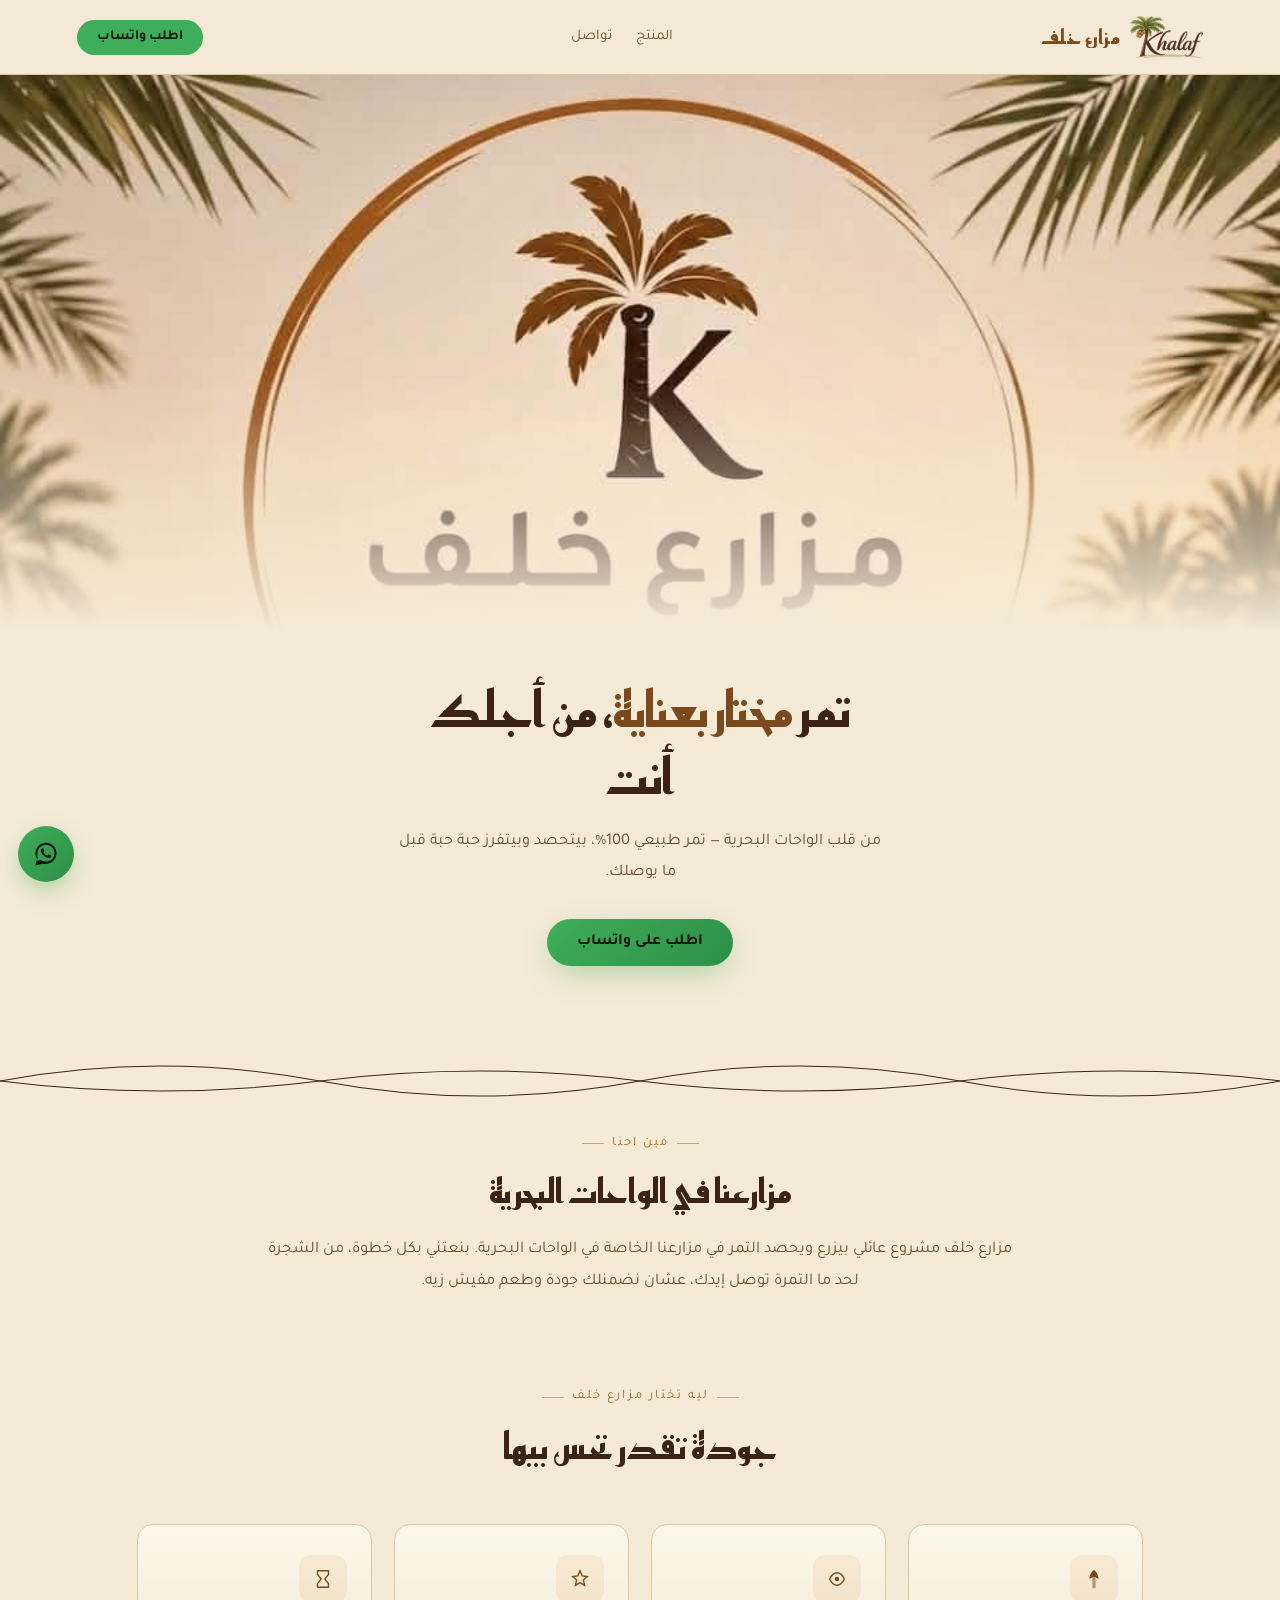
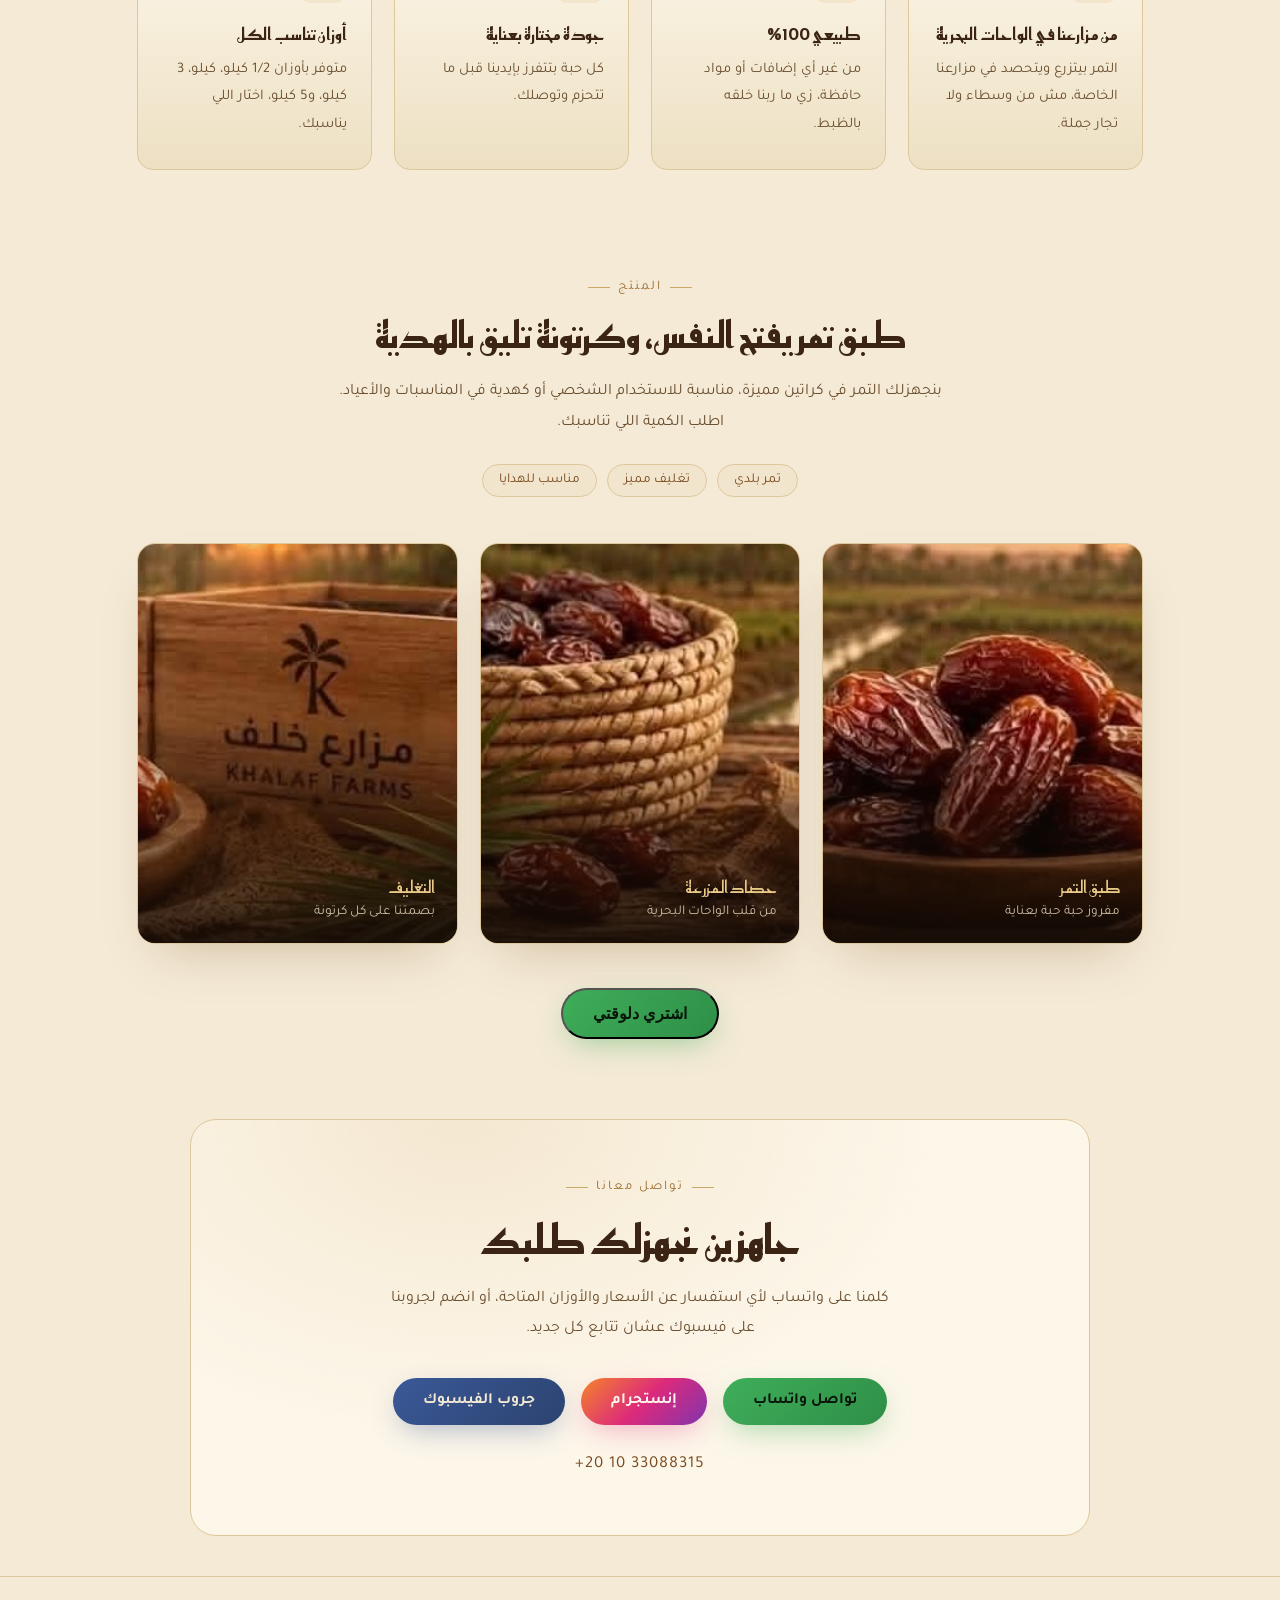
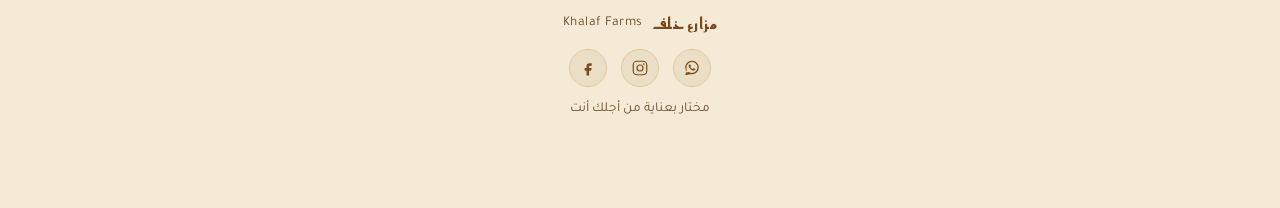
==== commit a73ee65f: "Add files via upload" ====
--- a/index.html
+++ b/index.html
@@ -91,7 +91,6 @@
     border-bottom:1px solid var(--card-line); cursor:pointer;
   }
   nav a:hover, nav button.nav-link:hover{color:var(--gold-light);}
-  .nav-auth[hidden], .nav-guest[hidden]{display:none;}
   .nav-cta{display:none;}
 
   @media(min-width:820px){
@@ -468,10 +467,7 @@
     <ul>
       <li><a href="#product" data-close>المنتج</a></li>
       <li><a href="#contact" data-close>تواصل</a></li>
-      <li class="nav-guest"><button type="button" class="nav-link" id="nav-login">تسجيل الدخول</button></li>
-      <li class="nav-guest"><button type="button" class="nav-link" id="nav-signup">إنشاء حساب</button></li>
-      <li class="nav-auth" hidden><button type="button" class="nav-link" id="nav-account">حسابي</button></li>
-      <li class="nav-auth" hidden><button type="button" class="nav-link" id="nav-logout">تسجيل خروج</button></li>
+
     </ul>
   </nav>
   <div class="header-right">
@@ -641,113 +637,8 @@
   </div>
 </div>
 
-<!-- Signup Modal -->
-<div class="modal-overlay" id="signup-overlay">
-  <div class="modal-box">
-    <div class="modal-head">
-      <h3>إنشاء حساب جديد</h3>
-      <button class="modal-close" data-close-modal>×</button>
-    </div>
-    <div class="modal-error" id="signup-error"></div>
-    <form id="signup-form">
-      <div class="field">
-        <label>الاسم</label>
-        <input type="text" id="su-name" required>
-      </div>
-      <div class="field">
-        <label>رقم الموبايل</label>
-        <input type="tel" id="su-phone" required>
-      </div>
-      <div class="checkbox-row">
-        <input type="checkbox" id="su-same-wa" checked>
-        <label for="su-same-wa">رقم الواتساب نفس رقم الموبايل</label>
-      </div>
-      <div class="field" id="su-wa-field" style="display:none;">
-        <label>رقم الواتساب</label>
-        <input type="tel" id="su-whatsapp">
-      </div>
-      <div class="field">
-        <label>المحافظة</label>
-        <select id="su-governorate" required>
-          <option value="">اختار المحافظة</option>
-          <option>القاهرة</option><option>الجيزة</option><option>الإسكندرية</option>
-          <option>القليوبية</option><option>الدقهلية</option><option>الشرقية</option>
-          <option>الغربية</option><option>المنوفية</option><option>البحيرة</option>
-          <option>كفر الشيخ</option><option>دمياط</option><option>بورسعيد</option>
-          <option>الإسماعيلية</option><option>السويس</option><option>شمال سيناء</option>
-          <option>جنوب سيناء</option><option>الفيوم</option><option>بني سويف</option>
-          <option>المنيا</option><option>أسيوط</option><option>سوهاج</option>
-          <option>قنا</option><option>الأقصر</option><option>أسوان</option>
-          <option>البحر الأحمر</option><option>الوادي الجديد</option><option>مطروح</option>
-        </select>
-      </div>
-      <div class="field">
-        <label>المدينة</label>
-        <input type="text" id="su-city" required>
-      </div>
-      <button type="submit" class="modal-submit">إنشاء الحساب</button>
-    </form>
-    <div class="modal-switch">
-      عندك حساب بالفعل؟ <button type="button" data-open-modal="login-overlay">تسجيل الدخول</button>
-    </div>
-  </div>
-</div>
-
-<!-- Login Modal -->
-<div class="modal-overlay" id="login-overlay">
-  <div class="modal-box">
-    <div class="modal-head">
-      <h3>تسجيل الدخول</h3>
-      <button class="modal-close" data-close-modal>×</button>
-    </div>
-    <div class="modal-error" id="login-error"></div>
-    <form id="login-form">
-      <div class="field">
-        <label>كود العميل أو رقم الموبايل</label>
-        <input type="text" id="li-key" required>
-      </div>
-      <button type="submit" class="modal-submit">دخول</button>
-    </form>
-    <div class="modal-switch">
-      لسه معملتش حساب؟ <button type="button" data-open-modal="signup-overlay">إنشاء حساب جديد</button>
-    </div>
-  </div>
-</div>
-
-<!-- Account Modal -->
-<div class="modal-overlay" id="account-overlay">
-  <div class="modal-box">
-    <div class="modal-head">
-      <h3>حسابي</h3>
-      <button class="modal-close" data-close-modal>×</button>
-    </div>
-    <div class="code-box">
-      <span>كود العميل: <strong id="acc-code"></strong></span>
-      <button type="button" class="copy-btn" id="acc-copy">نسخ</button>
-    </div>
-    <div class="account-row"><span>الاسم</span><span id="acc-name"></span></div>
-    <div class="account-row"><span>الموبايل</span><span id="acc-phone"></span></div>
-    <div class="account-row"><span>الواتساب</span><span id="acc-whatsapp"></span></div>
-    <div class="account-row"><span>المحافظة</span><span id="acc-governorate"></span></div>
-    <div class="account-row"><span>المدينة</span><span id="acc-city"></span></div>
-    <button type="button" class="logout-btn" id="acc-logout">تسجيل خروج</button>
-  </div>
-</div>
-
-<script>var supabase=(function(e){function t(e,t){var n={};for(var r in e)Object.prototype.hasOwnProperty.call(e,r)&&t.indexOf(r)<0&&(n[r]=e[r]);if(e!=null&&typeof Object.getOwnPropertySymbols==`function`)for(var i=0,r=Object.getOwnPropertySymbols(e);i<r.length;i++)t.indexOf(r[i])<0&&Object.prototype.propertyIsEnumerable.call(e,r[i])&&(n[r[i]]=e[r[i]]);return n}function n(e,t,n,r){function i(e){return e instanceof n?e:new n(function(t){t(e)})}return new(n||=Promise)(function(n,a){function o(e){try{c(r.next(e))}catch(e){a(e)}}function s(e){try{c(r.throw(e))}catch(e){a(e)}}function c(e){e.done?n(e.value):i(e.value).then(o,s)}c((r=r.apply(e,t||[])).next())})}let r=e=>e?(...t)=>e(...t):(...e)=>fetch(...e);var i=class extends Error{constructor(e,t=`FunctionsError`,n){super(e),this.name=t,this.context=n}toJSON(){return{name:this.name,message:this.message,context:this.context}}},a=class extends i{constructor(e){super(`Failed to send a request to the Edge Function`,`FunctionsFetchError`,e)}},o=class extends i{constructor(e){super(`Relay Error invoking the Edge Function`,`FunctionsRelayError`,e)}},s=class extends i{constructor(e){super(`Edge Function returned a non-2xx status code`,`FunctionsHttpError`,e)}},c;(function(e){e.Any=`any`,e.ApNortheast1=`ap-northeast-1`,e.ApNortheast2=`ap-northeast-2`,e.ApSouth1=`ap-south-1`,e.ApSoutheast1=`ap-southeast-1`,e.ApSoutheast2=`ap-southeast-2`,e.CaCentral1=`ca-central-1`,e.EuCentral1=`eu-central-1`,e.EuWest1=`eu-west-1`,e.EuWest2=`eu-west-2`,e.EuWest3=`eu-west-3`,e.SaEast1=`sa-east-1`,e.UsEast1=`us-east-1`,e.UsWest1=`us-west-1`,e.UsWest2=`us-west-2`})(c||={});var l=class{constructor(e,{headers:t={},customFetch:n,region:i=c.Any}={}){this.url=e,this.headers=t,this.region=i,this.fetch=r(n)}setAuth(e){this.headers.Authorization=`Bearer ${e}`}invoke(e){return n(this,arguments,void 0,function*(e,t={}){var n;let r,i,c;try{let{headers:n,method:l,body:u,signal:d,timeout:f}=t,p={},{region:m}=t;m||=this.region;let h=new URL(`${this.url}/${e}`);m&&m!==`any`&&(p[`x-region`]=m,h.searchParams.set(`forceFunctionRegion`,m));let g,ee=!!n&&Object.keys(n).some(e=>e.toLowerCase()===`content-type`);u&&!ee?typeof Blob<`u`&&u instanceof Blob||u instanceof ArrayBuffer?(p[`Content-Type`]=`application/octet-stream`,g=u):typeof u==`string`?(p[`Content-Type`]=`text/plain`,g=u):typeof FormData<`u`&&u instanceof FormData?g=u:(p[`Content-Type`]=`application/json`,g=JSON.stringify(u)):g=u&&typeof u!=`string`&&!(typeof Blob<`u`&&u instanceof Blob)&&!(u instanceof ArrayBuffer)&&!(typeof FormData<`u`&&u instanceof FormData)?JSON.stringify(u):u;let te=d;f&&(i=new AbortController,r=setTimeout(()=>i.abort(),f),d?(te=i.signal,c=()=>i.abort(),d.addEventListener(`abort`,c)):te=i.signal);let _=yield this.fetch(h.toString(),{method:l||`POST`,headers:Object.assign(Object.assign(Object.assign({},p),this.headers),n),body:g,signal:te}).catch(e=>{throw new a(e)}),ne=_.headers.get(`x-relay-error`);if(ne&&ne===`true`)throw new o(_);if(!_.ok)throw new s(_);let re=(_.headers.get(`Content-Type`)??`text/plain`).split(`;`)[0].trim().toLowerCase(),ie;return ie=re===`application/json`?yield _.json():re===`application/octet-stream`||re===`application/pdf`?yield _.blob():re===`text/event-stream`?_:re===`multipart/form-data`?yield _.formData():yield _.text(),{data:ie,error:null,response:_}}catch(e){return{data:null,error:e,response:e instanceof s||e instanceof o?e.context:void 0}}finally{r&&clearTimeout(r),c&&((n=t.signal)==null||n.removeEventListener(`abort`,c))}})}};let u=e=>Math.min(1e3*2**e,3e4),d=[520,503],f=[`GET`,`HEAD`,`OPTIONS`];var p=class extends Error{constructor(e){super(e.message),this.name=`PostgrestError`,this.details=e.details,this.hint=e.hint,this.code=e.code}toJSON(){return{name:this.name,message:this.message,details:this.details,hint:this.hint,code:this.code}}};function m(e){"@babel/helpers - typeof";return m=typeof Symbol==`function`&&typeof Symbol.iterator==`symbol`?function(e){return typeof e}:function(e){return e&&typeof Symbol==`function`&&e.constructor===Symbol&&e!==Symbol.prototype?`symbol`:typeof e},m(e)}function h(e,t){if(m(e)!=`object`||!e)return e;var n=e[Symbol.toPrimitive];if(n!==void 0){var r=n.call(e,t||`default`);if(m(r)!=`object`)return r;throw TypeError(`@@toPrimitive must return a primitive value.`)}return(t===`string`?String:Number)(e)}function g(e){var t=h(e,`string`);return m(t)==`symbol`?t:t+``}function ee(e,t,n){return(t=g(t))in e?Object.defineProperty(e,t,{value:n,enumerable:!0,configurable:!0,writable:!0}):e[t]=n,e}function te(e,t){var n=Object.keys(e);if(Object.getOwnPropertySymbols){var r=Object.getOwnPropertySymbols(e);t&&(r=r.filter(function(t){return Object.getOwnPropertyDescriptor(e,t).enumerable})),n.push.apply(n,r)}return n}function _(e){for(var t=1;t<arguments.length;t++){var n=arguments[t]==null?{}:arguments[t];t%2?te(Object(n),!0).forEach(function(t){ee(e,t,n[t])}):Object.getOwnPropertyDescriptors?Object.defineProperties(e,Object.getOwnPropertyDescriptors(n)):te(Object(n)).forEach(function(t){Object.defineProperty(e,t,Object.getOwnPropertyDescriptor(n,t))})}return e}function ne(e,t){return new Promise(n=>{if(t?.aborted){n();return}let r=setTimeout(()=>{t?.removeEventListener(`abort`,i),n()},e);function i(){clearTimeout(r),n()}t?.addEventListener(`abort`,i)})}function re(e,t,n,r){return!(!r||n>=3||!f.includes(e)||!d.includes(t))}var ie=class{constructor(e){this.shouldThrowOnError=!1,this.retryEnabled=!0,this.method=e.method,this.url=e.url,this.headers=new Headers(e.headers),this.schema=e.schema,this.body=e.body,this.shouldThrowOnError=e.shouldThrowOnError??!1,this.signal=e.signal,this.isMaybeSingle=e.isMaybeSingle??!1,this.shouldStripNulls=e.shouldStripNulls??!1,this.urlLengthLimit=e.urlLengthLimit??8e3,this.retryEnabled=e.retry??!0,e.fetch?this.fetch=e.fetch:this.fetch=fetch}throwOnError(){return this.shouldThrowOnError=!0,this}stripNulls(){if(this.headers.get(`Accept`)===`text/csv`)throw Error(`stripNulls() cannot be used with csv()`);return this.shouldStripNulls=!0,this}setHeader(e,t){return this.headers=new Headers(this.headers),this.headers.set(e,t),this}retry(e){return this.retryEnabled=e,this}then(e,t){var n=this;if(this.schema===void 0||([`GET`,`HEAD`].includes(this.method)?this.headers.set(`Accept-Profile`,this.schema):this.headers.set(`Content-Profile`,this.schema)),this.method!==`GET`&&this.method!==`HEAD`&&this.headers.set(`Content-Type`,`application/json`),this.shouldStripNulls){let e=this.headers.get(`Accept`);e===`application/vnd.pgrst.object+json`?this.headers.set(`Accept`,`application/vnd.pgrst.object+json;nulls=stripped`):(!e||e===`application/json`)&&this.headers.set(`Accept`,`application/vnd.pgrst.array+json;nulls=stripped`)}let r=this.fetch,i=(async()=>{let e=0;for(;;){let t={};n.headers.forEach((e,n)=>{t[n]=e}),e>0&&(t[`X-Retry-Count`]=String(e));let i;try{i=await r(n.url.toString(),{method:n.method,headers:t,body:JSON.stringify(n.body,(e,t)=>typeof t==`bigint`?t.toString():t),signal:n.signal})}catch(t){if(t?.name===`AbortError`||t?.code===`ABORT_ERR`||!f.includes(n.method))throw t;if(n.retryEnabled&&e<3){let t=u(e);e++,await ne(t,n.signal);continue}throw t}if(re(n.method,i.status,e,n.retryEnabled)){let t=i.headers?.get(`Retry-After`)??null,r=t===null?u(e):Math.max(0,parseInt(t,10)||0)*1e3;await i.text(),e++,await ne(r,n.signal);continue}return await n.processResponse(i)}})();return this.shouldThrowOnError||(i=i.catch(e=>{let t=``,n=``,r=``,i=e?.cause;if(i){let n=i?.message??``,r=i?.code??``;t=`${e?.name??`FetchError`}: ${e?.message}`,t+=`\n\nCaused by: ${i?.name??`Error`}: ${n}`,r&&(t+=` (${r})`),i?.stack&&(t+=`\n${i.stack}`)}else t=e?.stack??``;let a=this.url.toString().length;return e?.name===`AbortError`||e?.code===`ABORT_ERR`?(r=``,n=`Request was aborted (timeout or manual cancellation)`,a>this.urlLengthLimit&&(n+=`. Note: Your request URL is ${a} characters, which may exceed server limits. If selecting many fields, consider using views. If filtering with large arrays (e.g., .in('id', [many IDs])), consider using an RPC function to pass values server-side.`)):(i?.name===`HeadersOverflowError`||i?.code===`UND_ERR_HEADERS_OVERFLOW`)&&(r=``,n=`HTTP headers exceeded server limits (typically 16KB)`,a>this.urlLengthLimit&&(n+=`. Your request URL is ${a} characters. If selecting many fields, consider using views. If filtering with large arrays (e.g., .in('id', [200+ IDs])), consider using an RPC function instead.`)),{success:!1,error:{message:`${e?.name??`FetchError`}: ${e?.message}`,details:t,hint:n,code:r},data:null,count:null,status:0,statusText:``}})),i.then(e,t)}async processResponse(e){var t=this;let n=null,r=null,i=null,a=e.status,o=e.statusText;if(e.ok){if(t.method!==`HEAD`){let i=await e.text();if(i!==``)if(t.headers.get(`Accept`)===`text/csv`)r=i;else if(t.headers.get(`Accept`)&&t.headers.get(`Accept`)?.includes(`application/vnd.pgrst.plan+text`))r=i;else try{r=JSON.parse(i)}catch{if(n={message:i},r=null,t.shouldThrowOnError)throw new p({message:i,details:``,hint:``,code:``})}}let s=t.headers.get(`Prefer`)?.match(/count=(exact|planned|estimated)/),c=e.headers.get(`content-range`)?.split(`/`);if(s&&c&&c.length>1&&(i=parseInt(c[1])),t.isMaybeSingle&&Array.isArray(r))if(r.length>1){if(n={code:`PGRST116`,details:`Results contain ${r.length} rows, application/vnd.pgrst.object+json requires 1 row`,hint:null,message:`JSON object requested, multiple (or no) rows returned`},r=null,i=null,a=406,o=`Not Acceptable`,t.shouldThrowOnError)throw new p(_(_({},n),{},{hint:n.hint??``}))}else r=r.length===1?r[0]:null}else{let i=await e.text();try{n=JSON.parse(i),Array.isArray(n)&&e.status===404&&(r=[],n=null,a=200,o=`OK`)}catch{e.status===404&&i===``?(a=204,o=`No Content`):n={message:i}}if(n&&t.shouldThrowOnError)throw new p(n)}return{success:n===null,error:n,data:r,count:i,status:a,statusText:o}}returns(){return this}overrideTypes(){return this}},ae=class extends ie{throwOnError(){return super.throwOnError()}select(e){let t=!1,n=(e??`*`).split(``).map(e=>/\s/.test(e)&&!t?``:(e===`"`&&(t=!t),e)).join(``);return this.url.searchParams.set(`select`,n),this.headers.append(`Prefer`,`return=representation`),this}order(e,{ascending:t=!0,nullsFirst:n,foreignTable:r,referencedTable:i=r}={}){let a=i?`${i}.order`:`order`,o=this.url.searchParams.get(a);return this.url.searchParams.set(a,`${o?`${o},`:``}${e}.${t?`asc`:`desc`}${n===void 0?``:n?`.nullsfirst`:`.nullslast`}`),this}limit(e,{foreignTable:t,referencedTable:n=t}={}){let r=n===void 0?`limit`:`${n}.limit`;return this.url.searchParams.set(r,`${e}`),this}range(e,t,{foreignTable:n,referencedTable:r=n}={}){let i=r===void 0?`offset`:`${r}.offset`,a=r===void 0?`limit`:`${r}.limit`;return this.url.searchParams.set(i,`${e}`),this.url.searchParams.set(a,`${t-e+1}`),this}abortSignal(e){return this.signal=e,this}single(){return this.headers.set(`Accept`,`application/vnd.pgrst.object+json`),this}maybeSingle(){return this.isMaybeSingle=!0,this}csv(){return this.headers.set(`Accept`,`text/csv`),this}geojson(){return this.headers.set(`Accept`,`application/geo+json`),this}explain({analyze:e=!1,verbose:t=!1,settings:n=!1,buffers:r=!1,wal:i=!1,format:a=`text`}={}){let o=[e?`analyze`:null,t?`verbose`:null,n?`settings`:null,r?`buffers`:null,i?`wal`:null].filter(Boolean).join(`|`),s=this.headers.get(`Accept`)??`application/json`;return this.headers.set(`Accept`,`application/vnd.pgrst.plan+${a}; for="${s}"; options=${o};`),this}rollback(){return this.headers.append(`Prefer`,`tx=rollback`),this}returns(){return this}maxAffected(e){return this.headers.append(`Prefer`,`handling=strict`),this.headers.append(`Prefer`,`max-affected=${e}`),this}};let oe=RegExp(`[,()]`);var se=class extends ae{throwOnError(){return super.throwOnError()}eq(e,t){return this.url.searchParams.append(e,`eq.${t}`),this}neq(e,t){return this.url.searchParams.append(e,`neq.${t}`),this}gt(e,t){return this.url.searchParams.append(e,`gt.${t}`),this}gte(e,t){return this.url.searchParams.append(e,`gte.${t}`),this}lt(e,t){return this.url.searchParams.append(e,`lt.${t}`),this}lte(e,t){return this.url.searchParams.append(e,`lte.${t}`),this}like(e,t){return this.url.searchParams.append(e,`like.${t}`),this}likeAllOf(e,t){return this.url.searchParams.append(e,`like(all).{${t.join(`,`)}}`),this}likeAnyOf(e,t){return this.url.searchParams.append(e,`like(any).{${t.join(`,`)}}`),this}ilike(e,t){return this.url.searchParams.append(e,`ilike.${t}`),this}ilikeAllOf(e,t){return this.url.searchParams.append(e,`ilike(all).{${t.join(`,`)}}`),this}ilikeAnyOf(e,t){return this.url.searchParams.append(e,`ilike(any).{${t.join(`,`)}}`),this}regexMatch(e,t){return this.url.searchParams.append(e,`match.${t}`),this}regexIMatch(e,t){return this.url.searchParams.append(e,`imatch.${t}`),this}is(e,t){return this.url.searchParams.append(e,`is.${t}`),this}isDistinct(e,t){return this.url.searchParams.append(e,`isdistinct.${t}`),this}in(e,t){let n=Array.from(new Set(t)).map(e=>typeof e==`string`&&oe.test(e)?`"${e}"`:`${e}`).join(`,`);return this.url.searchParams.append(e,`in.(${n})`),this}notIn(e,t){let n=Array.from(new Set(t)).map(e=>typeof e==`string`&&oe.test(e)?`"${e}"`:`${e}`).join(`,`);return this.url.searchParams.append(e,`not.in.(${n})`),this}contains(e,t){return typeof t==`string`?this.url.searchParams.append(e,`cs.${t}`):Array.isArray(t)?this.url.searchParams.append(e,`cs.{${t.join(`,`)}}`):this.url.searchParams.append(e,`cs.${JSON.stringify(t)}`),this}containedBy(e,t){return typeof t==`string`?this.url.searchParams.append(e,`cd.${t}`):Array.isArray(t)?this.url.searchParams.append(e,`cd.{${t.join(`,`)}}`):this.url.searchParams.append(e,`cd.${JSON.stringify(t)}`),this}rangeGt(e,t){return this.url.searchParams.append(e,`sr.${t}`),this}rangeGte(e,t){return this.url.searchParams.append(e,`nxl.${t}`),this}rangeLt(e,t){return this.url.searchParams.append(e,`sl.${t}`),this}rangeLte(e,t){return this.url.searchParams.append(e,`nxr.${t}`),this}rangeAdjacent(e,t){return this.url.searchParams.append(e,`adj.${t}`),this}overlaps(e,t){return typeof t==`string`?this.url.searchParams.append(e,`ov.${t}`):this.url.searchParams.append(e,`ov.{${t.join(`,`)}}`),this}textSearch(e,t,{config:n,type:r}={}){let i=``;r===`plain`?i=`pl`:r===`phrase`?i=`ph`:r===`websearch`&&(i=`w`);let a=n===void 0?``:`(${n})`;return this.url.searchParams.append(e,`${i}fts${a}.${t}`),this}match(e){return Object.entries(e).filter(([e,t])=>t!==void 0).forEach(([e,t])=>{this.url.searchParams.append(e,`eq.${t}`)}),this}not(e,t,n){return this.url.searchParams.append(e,`not.${t}.${n}`),this}or(e,{foreignTable:t,referencedTable:n=t}={}){let r=n?`${n}.or`:`or`;return this.url.searchParams.append(r,`(${e})`),this}filter(e,t,n){return this.url.searchParams.append(e,`${t}.${n}`),this}},ce=class{constructor(e,{headers:t={},schema:n,fetch:r,urlLengthLimit:i=8e3,retry:a}){this.url=e,this.headers=new Headers(t),this.schema=n,this.fetch=r,this.urlLengthLimit=i,this.retry=a}cloneRequestState(){return{url:new URL(this.url.toString()),headers:new Headers(this.headers)}}select(e,t){let{head:n=!1,count:r}=t??{},i=n?`HEAD`:`GET`,a=!1,o=(e??`*`).split(``).map(e=>/\s/.test(e)&&!a?``:(e===`"`&&(a=!a),e)).join(``),{url:s,headers:c}=this.cloneRequestState();return s.searchParams.set(`select`,o),r&&c.append(`Prefer`,`count=${r}`),new se({method:i,url:s,headers:c,schema:this.schema,fetch:this.fetch,urlLengthLimit:this.urlLengthLimit,retry:this.retry})}insert(e,{count:t,defaultToNull:n=!0}={}){let{url:r,headers:i}=this.cloneRequestState();if(t&&i.append(`Prefer`,`count=${t}`),n||i.append(`Prefer`,`missing=default`),Array.isArray(e)){let t=e.reduce((e,t)=>e.concat(Object.keys(t)),[]);if(t.length>0){let e=[...new Set(t)].map(e=>`"${e}"`);r.searchParams.set(`columns`,e.join(`,`))}}return new se({method:`POST`,url:r,headers:i,schema:this.schema,body:e,fetch:this.fetch??fetch,urlLengthLimit:this.urlLengthLimit,retry:this.retry})}upsert(e,{onConflict:t,ignoreDuplicates:n=!1,count:r,defaultToNull:i=!0}={}){let{url:a,headers:o}=this.cloneRequestState();if(o.append(`Prefer`,`resolution=${n?`ignore`:`merge`}-duplicates`),t!==void 0&&a.searchParams.set(`on_conflict`,t),r&&o.append(`Prefer`,`count=${r}`),i||o.append(`Prefer`,`missing=default`),Array.isArray(e)){let t=e.reduce((e,t)=>e.concat(Object.keys(t)),[]);if(t.length>0){let e=[...new Set(t)].map(e=>`"${e}"`);a.searchParams.set(`columns`,e.join(`,`))}}return new se({method:`POST`,url:a,headers:o,schema:this.schema,body:e,fetch:this.fetch??fetch,urlLengthLimit:this.urlLengthLimit,retry:this.retry})}update(e,{count:t}={}){let{url:n,headers:r}=this.cloneRequestState();return t&&r.append(`Prefer`,`count=${t}`),new se({method:`PATCH`,url:n,headers:r,schema:this.schema,body:e,fetch:this.fetch??fetch,urlLengthLimit:this.urlLengthLimit,retry:this.retry})}delete({count:e}={}){let{url:t,headers:n}=this.cloneRequestState();return e&&n.append(`Prefer`,`count=${e}`),new se({method:`DELETE`,url:t,headers:n,schema:this.schema,fetch:this.fetch??fetch,urlLengthLimit:this.urlLengthLimit,retry:this.retry})}},le=class e{constructor(e,{headers:t={},schema:n,fetch:r,timeout:i,urlLengthLimit:a=8e3,retry:o}={}){this.url=e,this.headers=new Headers(t),this.schemaName=n,this.urlLengthLimit=a;let s=r??globalThis.fetch;i!==void 0&&i>0?this.fetch=(e,t)=>{let n=new AbortController,r=setTimeout(()=>n.abort(),i),a=t?.signal;if(a){if(a.aborted)return clearTimeout(r),s(e,t);let i=()=>{clearTimeout(r),n.abort()};return a.addEventListener(`abort`,i,{once:!0}),s(e,_(_({},t),{},{signal:n.signal})).finally(()=>{clearTimeout(r),a.removeEventListener(`abort`,i)})}return s(e,_(_({},t),{},{signal:n.signal})).finally(()=>clearTimeout(r))}:this.fetch=s,this.retry=o}from(e){if(!e||typeof e!=`string`||e.trim()===``)throw Error(`Invalid relation name: relation must be a non-empty string.`);return new ce(new URL(`${this.url}/${e}`),{headers:new Headers(this.headers),schema:this.schemaName,fetch:this.fetch,urlLengthLimit:this.urlLengthLimit,retry:this.retry})}schema(t){return new e(this.url,{headers:this.headers,schema:t,fetch:this.fetch,urlLengthLimit:this.urlLengthLimit,retry:this.retry})}rpc(e,t={},{head:n=!1,get:r=!1,count:i}={}){let a,o=new URL(`${this.url}/rpc/${e}`),s,c=e=>typeof e==`object`&&!!e&&(!Array.isArray(e)||e.some(c)),l=n&&Object.values(t).some(c);l?(a=`POST`,s=t):n||r?(a=n?`HEAD`:`GET`,Object.entries(t).filter(([e,t])=>t!==void 0).map(([e,t])=>[e,Array.isArray(t)?`{${t.join(`,`)}}`:`${t}`]).forEach(([e,t])=>{o.searchParams.append(e,t)})):(a=`POST`,s=t);let u=new Headers(this.headers);return l?u.set(`Prefer`,i?`count=${i},return=minimal`:`return=minimal`):i&&u.set(`Prefer`,`count=${i}`),new se({method:a,url:o,headers:u,schema:this.schemaName,body:s,fetch:this.fetch??fetch,urlLengthLimit:this.urlLengthLimit,retry:this.retry})}},ue=class{constructor(){}static detectEnvironment(){if(typeof WebSocket<`u`)return{type:`native`,wsConstructor:WebSocket};let e=globalThis;if(typeof globalThis<`u`&&e.WebSocket!==void 0)return{type:`native`,wsConstructor:e.WebSocket};let t=typeof global<`u`?global:void 0;if(t&&t.WebSocket!==void 0)return{type:`native`,wsConstructor:t.WebSocket};if(typeof globalThis<`u`&&e.WebSocketPair!==void 0&&globalThis.WebSocket===void 0)return{type:`cloudflare`,error:`Cloudflare Workers detected. WebSocket clients are not supported in Cloudflare Workers.`,workaround:`Use Cloudflare Workers WebSocket API for server-side WebSocket handling, or deploy to a different runtime.`};if(typeof globalThis<`u`&&e.EdgeRuntime||typeof navigator<`u`&&navigator.userAgent?.includes(`Vercel-Edge`))return{type:`unsupported`,error:`Edge runtime detected (Vercel Edge/Netlify Edge). WebSockets are not supported in edge functions.`,workaround:`Use serverless functions or a different deployment target for WebSocket functionality.`};let n=globalThis.process;if(n){let e=n.versions;if(e&&e.node)return{type:`unsupported`,error:`Node.js detected but native WebSocket not found.`,workaround:`Ensure you are running Node.js 22+ or provide a WebSocket implementation via the transport option.`}}return{type:`unsupported`,error:`Unknown JavaScript runtime without WebSocket support.`,workaround:`Ensure you're running in a supported environment (browser, Node.js, Deno) or provide a custom WebSocket implementation.`}}static getWebSocketConstructor(){let e=this.detectEnvironment();if(e.wsConstructor)return e.wsConstructor;let t=e.error||`WebSocket not supported in this environment.`;throw e.workaround&&(t+=`\n\nSuggested solution: ${e.workaround}`),Error(t)}static isWebSocketSupported(){try{return this.detectEnvironment().type===`native`}catch{return!1}}};let v={closed:`closed`,errored:`errored`,joined:`joined`,joining:`joining`,leaving:`leaving`},de={close:`phx_close`,error:`phx_error`,join:`phx_join`,reply:`phx_reply`,leave:`phx_leave`,access_token:`access_token`},fe={connecting:`connecting`,open:`open`,closing:`closing`,closed:`closed`};var pe=class{constructor(e){this.HEADER_LENGTH=1,this.USER_BROADCAST_PUSH_META_LENGTH=6,this.KINDS={userBroadcastPush:3,userBroadcast:4},this.BINARY_ENCODING=0,this.JSON_ENCODING=1,this.BROADCAST_EVENT=`broadcast`,this.allowedMetadataKeys=[],this.allowedMetadataKeys=e??[]}encode(e,t){if(e.event===this.BROADCAST_EVENT&&!(e.payload instanceof ArrayBuffer)&&typeof e.payload.event==`string`)return t(this._binaryEncodeUserBroadcastPush(e));let n=[e.join_ref,e.ref,e.topic,e.event,e.payload];return t(JSON.stringify(n))}_binaryEncodeUserBroadcastPush(e){return this._isArrayBuffer(e.payload?.payload)?this._encodeBinaryUserBroadcastPush(e):this._encodeJsonUserBroadcastPush(e)}_encodeBinaryUserBroadcastPush(e){let t=e.payload?.payload??new ArrayBuffer(0);return this._encodeUserBroadcastPush(e,this.BINARY_ENCODING,t)}_encodeJsonUserBroadcastPush(e){let t=e.payload?.payload??{},n=new TextEncoder().encode(JSON.stringify(t)).buffer;return this._encodeUserBroadcastPush(e,this.JSON_ENCODING,n)}_encodeUserBroadcastPush(e,t,n){let r=new TextEncoder,i=r.encode(e.topic),a=r.encode(e.ref??``),o=r.encode(e.join_ref??``),s=r.encode(e.payload.event),c=this.allowedMetadataKeys?this._pick(e.payload,this.allowedMetadataKeys):{},l=r.encode(Object.keys(c).length===0?``:JSON.stringify(c));if(o.length>255)throw Error(`joinRef length ${o.length} exceeds maximum of 255`);if(a.length>255)throw Error(`ref length ${a.length} exceeds maximum of 255`);if(i.length>255)throw Error(`topic length ${i.length} exceeds maximum of 255`);if(s.length>255)throw Error(`userEvent length ${s.length} exceeds maximum of 255`);if(l.length>255)throw Error(`metadata length ${l.length} exceeds maximum of 255`);let u=this.USER_BROADCAST_PUSH_META_LENGTH+o.length+a.length+i.length+s.length+l.length,d=new ArrayBuffer(this.HEADER_LENGTH+u),f=new DataView(d),p=new Uint8Array(d),m=0;f.setUint8(m++,this.KINDS.userBroadcastPush),f.setUint8(m++,o.length),f.setUint8(m++,a.length),f.setUint8(m++,i.length),f.setUint8(m++,s.length),f.setUint8(m++,l.length),f.setUint8(m++,t),p.set(o,m),m+=o.length,p.set(a,m),m+=a.length,p.set(i,m),m+=i.length,p.set(s,m),m+=s.length,p.set(l,m),m+=l.length;var h=new Uint8Array(d.byteLength+n.byteLength);return h.set(new Uint8Array(d),0),h.set(new Uint8Array(n),d.byteLength),h.buffer}decode(e,t){if(this._isArrayBuffer(e))return t(this._binaryDecode(e));if(typeof e==`string`){let[n,r,i,a,o]=JSON.parse(e);return t({join_ref:n,ref:r,topic:i,event:a,payload:o})}return t({})}_binaryDecode(e){let t=new DataView(e),n=t.getUint8(0),r=new TextDecoder;switch(n){case this.KINDS.userBroadcast:return this._decodeUserBroadcast(e,t,r)}}_decodeUserBroadcast(e,t,n){let r=t.getUint8(1),i=t.getUint8(2),a=t.getUint8(3),o=t.getUint8(4),s=this.HEADER_LENGTH+4,c=n.decode(e.slice(s,s+r));s+=r;let l=n.decode(e.slice(s,s+i));s+=i;let u=n.decode(e.slice(s,s+a));s+=a;let d=e.slice(s,e.byteLength),f=o===this.JSON_ENCODING?JSON.parse(n.decode(d)):d,p={type:this.BROADCAST_EVENT,event:l,payload:f};return a>0&&(p.meta=JSON.parse(u)),{join_ref:null,ref:null,topic:c,event:this.BROADCAST_EVENT,payload:p}}_isArrayBuffer(e){return e instanceof ArrayBuffer||e?.constructor?.name===`ArrayBuffer`}_pick(e,t){return!e||typeof e!=`object`?{}:Object.fromEntries(Object.entries(e).filter(([e])=>t.includes(e)))}},y;(function(e){e.abstime=`abstime`,e.bool=`bool`,e.date=`date`,e.daterange=`daterange`,e.float4=`float4`,e.float8=`float8`,e.int2=`int2`,e.int4=`int4`,e.int4range=`int4range`,e.int8=`int8`,e.int8range=`int8range`,e.json=`json`,e.jsonb=`jsonb`,e.money=`money`,e.numeric=`numeric`,e.oid=`oid`,e.reltime=`reltime`,e.text=`text`,e.time=`time`,e.timestamp=`timestamp`,e.timestamptz=`timestamptz`,e.timetz=`timetz`,e.tsrange=`tsrange`,e.tstzrange=`tstzrange`})(y||={});let me=(e,t,n={})=>{let r=n.skipTypes??[];return t?Object.keys(t).reduce((n,i)=>(n[i]=he(i,e,t,r),n),{}):{}},he=(e,t,n,r)=>{let i=t.find(t=>t.name===e)?.type,a=n[e];return i&&!r.includes(i)?ge(i,a):_e(a)},ge=(e,t)=>{if(e.charAt(0)===`_`)return xe(t,e.slice(1,e.length));switch(e){case y.bool:return ve(t);case y.float4:case y.float8:case y.int2:case y.int4:case y.int8:case y.numeric:case y.oid:return ye(t);case y.json:case y.jsonb:return be(t);case y.timestamp:return Se(t);case y.abstime:case y.date:case y.daterange:case y.int4range:case y.int8range:case y.money:case y.reltime:case y.text:case y.time:case y.timestamptz:case y.timetz:case y.tsrange:case y.tstzrange:return _e(t);default:return _e(t)}},_e=e=>e,ve=e=>{switch(e){case`t`:return!0;case`f`:return!1;default:return e}},ye=e=>{if(typeof e==`string`){let t=parseFloat(e);if(!Number.isNaN(t))return t}return e},be=e=>{if(typeof e==`string`)try{return JSON.parse(e)}catch{return e}return e},xe=(e,t)=>{if(typeof e!=`string`)return e;let n=e.length-1,r=e[n];if(e[0]===`{`&&r===`}`){let r,i=e.slice(1,n);try{r=JSON.parse(`[`+i+`]`)}catch{r=i?i.split(`,`):[]}return r.map(e=>ge(t,e))}return e},Se=e=>typeof e==`string`?e.replace(` `,`T`):e,Ce=e=>{let t=new URL(e);return t.protocol=t.protocol.replace(/^ws/i,`http`),t.pathname=t.pathname.replace(/\/+$/,``).replace(/\/socket\/websocket$/i,``).replace(/\/socket$/i,``).replace(/\/websocket$/i,``),t.pathname===``||t.pathname===`/`?t.pathname=`/api/broadcast`:t.pathname+=`/api/broadcast`,t.href};var we=e=>typeof e==`function`?e:function(){return e},Te=typeof self<`u`?self:null,Ee=typeof window<`u`?window:null,b=Te||Ee||globalThis,De=`2.0.0`,Oe=1e4,ke=1e3,Ae=100,x={connecting:0,open:1,closing:2,closed:3},S={closed:`closed`,errored:`errored`,joined:`joined`,joining:`joining`,leaving:`leaving`},C={close:`phx_close`,error:`phx_error`,join:`phx_join`,reply:`phx_reply`,leave:`phx_leave`},je={longpoll:`longpoll`,websocket:`websocket`},Me={complete:4},Ne=`base64url.bearer.phx.`,Pe=class{constructor(e,t,n,r){this.channel=e,this.event=t,this.payload=n||function(){return{}},this.receivedResp=null,this.timeout=r,this.timeoutTimer=null,this.recHooks=[],this.sent=!1,this.ref=void 0}resend(e){this.timeout=e,this.reset(),this.send()}send(){this.hasReceived(`timeout`)||(this.startTimeout(),this.sent=!0,this.channel.socket.push({topic:this.channel.topic,event:this.event,payload:this.payload(),ref:this.ref,join_ref:this.channel.joinRef()}))}receive(e,t){return this.hasReceived(e)&&t(this.receivedResp.response),this.recHooks.push({status:e,callback:t}),this}reset(){this.cancelRefEvent(),this.ref=null,this.refEvent=null,this.receivedResp=null,this.sent=!1}destroy(){this.cancelRefEvent(),this.cancelTimeout()}matchReceive({status:e,response:t,_ref:n}){this.recHooks.filter(t=>t.status===e).forEach(e=>e.callback(t))}cancelRefEvent(){this.refEvent&&this.channel.off(this.refEvent)}cancelTimeout(){clearTimeout(this.timeoutTimer),this.timeoutTimer=null}startTimeout(){this.timeoutTimer&&this.cancelTimeout(),this.ref=this.channel.socket.makeRef(),this.refEvent=this.channel.replyEventName(this.ref),this.channel.on(this.refEvent,e=>{this.cancelRefEvent(),this.cancelTimeout(),this.receivedResp=e,this.matchReceive(e)}),this.timeoutTimer=setTimeout(()=>{this.trigger(`timeout`,{})},this.timeout)}hasReceived(e){return this.receivedResp&&this.receivedResp.status===e}trigger(e,t){this.channel.trigger(this.refEvent,{status:e,response:t})}},Fe=class{constructor(e,t){this.callback=e,this.timerCalc=t,this.timer=void 0,this.tries=0}reset(){this.tries=0,clearTimeout(this.timer)}scheduleTimeout(){clearTimeout(this.timer),this.timer=setTimeout(()=>{this.tries+=1,this.callback()},this.timerCalc(this.tries+1))}},Ie=class{constructor(e,t,n){this.state=S.closed,this.topic=e,this.params=we(t||{}),this.socket=n,this.bindings=[],this.bindingRef=0,this.timeout=this.socket.timeout,this.joinedOnce=!1,this.joinPush=new Pe(this,C.join,this.params,this.timeout),this.pushBuffer=[],this.stateChangeRefs=[],this.rejoinTimer=new Fe(()=>{this.socket.isConnected()&&this.rejoin()},this.socket.rejoinAfterMs),this.stateChangeRefs.push(this.socket.onError(()=>this.rejoinTimer.reset())),this.stateChangeRefs.push(this.socket.onOpen(()=>{this.rejoinTimer.reset(),this.isErrored()&&this.rejoin()})),this.joinPush.receive(`ok`,()=>{this.state=S.joined,this.rejoinTimer.reset(),this.pushBuffer.forEach(e=>e.send()),this.pushBuffer=[]}),this.joinPush.receive(`error`,e=>{this.state=S.errored,this.socket.hasLogger()&&this.socket.log(`channel`,`error ${this.topic}`,e),this.socket.isConnected()&&this.rejoinTimer.scheduleTimeout()}),this.onClose(()=>{this.rejoinTimer.reset(),this.socket.hasLogger()&&this.socket.log(`channel`,`close ${this.topic}`),this.state=S.closed,this.socket.remove(this)}),this.onError(e=>{this.socket.hasLogger()&&this.socket.log(`channel`,`error ${this.topic}`,e),this.isJoining()&&this.joinPush.reset(),this.state=S.errored,this.socket.isConnected()&&this.rejoinTimer.scheduleTimeout()}),this.joinPush.receive(`timeout`,()=>{this.socket.hasLogger()&&this.socket.log(`channel`,`timeout ${this.topic}`,this.joinPush.timeout),new Pe(this,C.leave,we({}),this.timeout).send(),this.state=S.errored,this.joinPush.reset(),this.socket.isConnected()&&this.rejoinTimer.scheduleTimeout()}),this.on(C.reply,(e,t)=>{this.trigger(this.replyEventName(t),e)})}join(e=this.timeout){if(this.joinedOnce)throw Error(`tried to join multiple times. 'join' can only be called a single time per channel instance`);return this.timeout=e,this.joinedOnce=!0,this.rejoin(),this.joinPush}teardown(){this.pushBuffer.forEach(e=>e.destroy()),this.pushBuffer=[],this.rejoinTimer.reset(),this.joinPush.destroy(),this.state=S.closed,this.bindings=[]}onClose(e){this.on(C.close,e)}onError(e){return this.on(C.error,t=>e(t))}on(e,t){let n=this.bindingRef++;return this.bindings.push({event:e,ref:n,callback:t}),n}off(e,t){this.bindings=this.bindings.filter(n=>!(n.event===e&&(t===void 0||t===n.ref)))}canPush(){return this.socket.isConnected()&&this.isJoined()}push(e,t,n=this.timeout){if(t||={},!this.joinedOnce)throw Error(`tried to push '${e}' to '${this.topic}' before joining. Use channel.join() before pushing events`);let r=new Pe(this,e,function(){return t},n);return this.canPush()?r.send():(r.startTimeout(),this.pushBuffer.push(r)),r}leave(e=this.timeout){this.rejoinTimer.reset(),this.joinPush.cancelTimeout(),this.state=S.leaving;let t=()=>{this.socket.hasLogger()&&this.socket.log(`channel`,`leave ${this.topic}`),this.trigger(C.close,`leave`)},n=new Pe(this,C.leave,we({}),e);return n.receive(`ok`,()=>t()).receive(`timeout`,()=>t()),n.send(),this.canPush()||n.trigger(`ok`,{}),n}onMessage(e,t,n){return t}filterBindings(e,t,n){return!0}isMember(e,t,n,r){return this.topic===e?r&&r!==this.joinRef()?(this.socket.hasLogger()&&this.socket.log(`channel`,`dropping outdated message`,{topic:e,event:t,payload:n,joinRef:r}),!1):!0:!1}joinRef(){return this.joinPush.ref}rejoin(e=this.timeout){this.isLeaving()||(this.socket.leaveOpenTopic(this.topic),this.state=S.joining,this.joinPush.resend(e))}trigger(e,t,n,r){let i=this.onMessage(e,t,n,r);if(t&&!i)throw Error(`channel onMessage callbacks must return the payload, modified or unmodified`);let a=this.bindings.filter(r=>r.event===e&&this.filterBindings(r,t,n));for(let e=0;e<a.length;e++)a[e].callback(i,n,r||this.joinRef())}replyEventName(e){return`chan_reply_${e}`}isClosed(){return this.state===S.closed}isErrored(){return this.state===S.errored}isJoined(){return this.state===S.joined}isJoining(){return this.state===S.joining}isLeaving(){return this.state===S.leaving}},Le=class{static request(e,t,n,r,i,a,o){if(b.XDomainRequest){let n=new b.XDomainRequest;return this.xdomainRequest(n,e,t,r,i,a,o)}else if(b.XMLHttpRequest){let s=new b.XMLHttpRequest;return this.xhrRequest(s,e,t,n,r,i,a,o)}else if(b.fetch&&b.AbortController)return this.fetchRequest(e,t,n,r,i,a,o);else throw Error(`No suitable XMLHttpRequest implementation found`)}static fetchRequest(e,t,n,r,i,a,o){let s={method:e,headers:n,body:r},c=null;return i&&(c=new AbortController,setTimeout(()=>c.abort(),i),s.signal=c.signal),b.fetch(t,s).then(e=>e.text()).then(e=>this.parseJSON(e)).then(e=>o&&o(e)).catch(e=>{e.name===`AbortError`&&a?a():o&&o(null)}),c}static xdomainRequest(e,t,n,r,i,a,o){return e.timeout=i,e.open(t,n),e.onload=()=>{let t=this.parseJSON(e.responseText);o&&o(t)},a&&(e.ontimeout=a),e.onprogress=()=>{},e.send(r),e}static xhrRequest(e,t,n,r,i,a,o,s){e.open(t,n,!0),e.timeout=a;for(let[t,n]of Object.entries(r))e.setRequestHeader(t,n);return e.onerror=()=>s&&s(null),e.onreadystatechange=()=>{e.readyState===Me.complete&&s&&s(this.parseJSON(e.responseText))},o&&(e.ontimeout=o),e.send(i),e}static parseJSON(e){if(!e||e===``)return null;try{return JSON.parse(e)}catch{return console&&console.log(`failed to parse JSON response`,e),null}}static serialize(e,t){let n=[];for(var r in e){if(!Object.prototype.hasOwnProperty.call(e,r))continue;let i=t?`${t}[${r}]`:r,a=e[r];typeof a==`object`?n.push(this.serialize(a,i)):n.push(encodeURIComponent(i)+`=`+encodeURIComponent(a))}return n.join(`&`)}static appendParams(e,t){return Object.keys(t).length===0?e:`${e}${e.match(/\?/)?`&`:`?`}${this.serialize(t)}`}},Re=e=>{let t=``,n=new Uint8Array(e),r=n.byteLength;for(let e=0;e<r;e++)t+=String.fromCharCode(n[e]);return btoa(t)},w=class{constructor(e,t){t&&t.length===2&&t[1].startsWith(Ne)&&(this.authToken=atob(t[1].slice(Ne.length))),this.endPoint=null,this.token=null,this.skipHeartbeat=!0,this.reqs=new Set,this.awaitingBatchAck=!1,this.currentBatch=null,this.currentBatchTimer=null,this.batchBuffer=[],this.onopen=function(){},this.onerror=function(){},this.onmessage=function(){},this.onclose=function(){},this.pollEndpoint=this.normalizeEndpoint(e),this.readyState=x.connecting,setTimeout(()=>this.poll(),0)}normalizeEndpoint(e){return e.replace(`ws://`,`http://`).replace(`wss://`,`https://`).replace(RegExp(`(.*)/`+je.websocket),`$1/`+je.longpoll)}endpointURL(){return Le.appendParams(this.pollEndpoint,{token:this.token})}closeAndRetry(e,t,n){this.close(e,t,n),this.readyState=x.connecting}ontimeout(){this.onerror(`timeout`),this.closeAndRetry(1005,`timeout`,!1)}isActive(){return this.readyState===x.open||this.readyState===x.connecting}poll(){let e={Accept:`application/json`};this.authToken&&(e[`X-Phoenix-AuthToken`]=this.authToken),this.ajax(`GET`,e,null,()=>this.ontimeout(),e=>{if(e){var{status:t,token:n,messages:r}=e;if(t===410&&this.token!==null){this.onerror(410),this.closeAndRetry(3410,`session_gone`,!1);return}this.token=n}else t=0;switch(t){case 200:r.forEach(e=>{setTimeout(()=>this.onmessage({data:e}),0)}),this.poll();break;case 204:this.poll();break;case 410:this.readyState=x.open,this.onopen({}),this.poll();break;case 403:this.onerror(403),this.close(1008,`forbidden`,!1);break;case 0:case 500:this.onerror(500),this.closeAndRetry(1011,`internal server error`,500);break;default:throw Error(`unhandled poll status ${t}`)}})}send(e){typeof e!=`string`&&(e=Re(e)),this.currentBatch?this.currentBatch.push(e):this.awaitingBatchAck?this.batchBuffer.push(e):(this.currentBatch=[e],this.currentBatchTimer=setTimeout(()=>{this.batchSend(this.currentBatch),this.currentBatch=null},0))}batchSend(e,t=0){this.awaitingBatchAck=!0;let n=t+Ae,r=e.slice(t,n);this.ajax(`POST`,{"Content-Type":`application/x-ndjson`},r.join(`
-`),()=>this.onerror(`timeout`),t=>{!t||t.status!==200?(this.awaitingBatchAck=!1,this.onerror(t&&t.status),this.closeAndRetry(1011,`internal server error`,!1)):n<e.length?this.batchSend(e,n):this.batchBuffer.length>0?(this.batchSend(this.batchBuffer),this.batchBuffer=[]):this.awaitingBatchAck=!1})}close(e,t,n){for(let e of this.reqs)e.abort();this.readyState=x.closed;let r=Object.assign({code:1e3,reason:void 0,wasClean:!0},{code:e,reason:t,wasClean:n});this.batchBuffer=[],clearTimeout(this.currentBatchTimer),this.currentBatchTimer=null,typeof CloseEvent<`u`?this.onclose(new CloseEvent(`close`,r)):this.onclose(r)}ajax(e,t,n,r,i){let a;a=Le.request(e,this.endpointURL(),t,n,this.timeout,()=>{this.reqs.delete(a),r()},e=>{this.reqs.delete(a),this.isActive()&&i(e)}),this.reqs.add(a)}},ze=class e{constructor(t,n={}){let r=n.events||{state:`presence_state`,diff:`presence_diff`};this.state=Object.create(null),this.pendingDiffs=[],this.channel=t,this.joinRef=null,this.caller={onJoin:function(){},onLeave:function(){},onSync:function(){}},this.channel.on(r.state,t=>{let{onJoin:n,onLeave:r,onSync:i}=this.caller;this.joinRef=this.channel.joinRef(),this.state=e.syncState(this.state,t,n,r),this.pendingDiffs.forEach(t=>{this.state=e.syncDiff(this.state,t,n,r)}),this.pendingDiffs=[],i()}),this.channel.on(r.diff,t=>{let{onJoin:n,onLeave:r,onSync:i}=this.caller;this.inPendingSyncState()?this.pendingDiffs.push(t):(this.state=e.syncDiff(this.state,t,n,r),i())})}onJoin(e){this.caller.onJoin=e}onLeave(e){this.caller.onLeave=e}onSync(e){this.caller.onSync=e}list(t){return e.list(this.state,t)}inPendingSyncState(){return!this.joinRef||this.joinRef!==this.channel.joinRef()}static syncState(e,t,n,r){let i=this.toNullProtoObj(this.clone(e));t=this.toNullProtoObj(t);let a=Object.create(null),o=Object.create(null);return this.map(i,(e,n)=>{t[e]||(o[e]=n)}),this.map(t,(e,t)=>{let n=i[e];if(n){let r=t.metas.map(e=>e.phx_ref),i=n.metas.map(e=>e.phx_ref),s=t.metas.filter(e=>i.indexOf(e.phx_ref)<0),c=n.metas.filter(e=>r.indexOf(e.phx_ref)<0);s.length>0&&(a[e]=t,a[e].metas=s),c.length>0&&(o[e]=this.clone(n),o[e].metas=c)}else a[e]=t}),this.syncDiff(i,{joins:a,leaves:o},n,r)}static syncDiff(e,t,n,r){e=this.toNullProtoObj(e);let{joins:i,leaves:a}=this.clone(t);return n||=function(){},r||=function(){},this.map(i,(t,r)=>{let i=e[t];if(e[t]=this.clone(r),i){let n=e[t].metas.map(e=>e.phx_ref),r=i.metas.filter(e=>n.indexOf(e.phx_ref)<0);e[t].metas.unshift(...r)}n(t,i,r)}),this.map(a,(t,n)=>{let i=e[t];if(!i)return;let a=n.metas.map(e=>e.phx_ref);i.metas=i.metas.filter(e=>a.indexOf(e.phx_ref)<0),r(t,i,n),i.metas.length===0&&delete e[t]}),e}static list(e,t){return t||=function(e,t){return t},this.map(e,(e,n)=>t(e,n))}static map(e,t){return Object.getOwnPropertyNames(e).map(n=>t(n,e[n]))}static toNullProtoObj(e){if(Object.getPrototypeOf(e)===null)return e;let t=Object.create(null);return Object.getOwnPropertyNames(e).forEach(n=>{t[n]=e[n]}),t}static clone(e){return JSON.parse(JSON.stringify(e))}},Be={HEADER_LENGTH:1,META_LENGTH:4,KINDS:{push:0,reply:1,broadcast:2},encode(e,t){if(e.payload.constructor===ArrayBuffer)return t(this.binaryEncode(e));{let n=[e.join_ref,e.ref,e.topic,e.event,e.payload];return t(JSON.stringify(n))}},decode(e,t){if(e.constructor===ArrayBuffer)return t(this.binaryDecode(e));{let[n,r,i,a,o]=JSON.parse(e);return t({join_ref:n,ref:r,topic:i,event:a,payload:o})}},binaryEncode(e){let{join_ref:t,ref:n,event:r,topic:i,payload:a}=e,o=new TextEncoder,s=o.encode(t),c=o.encode(n),l=o.encode(i),u=o.encode(r);this.assertFieldSize(s.byteLength,`join_ref`),this.assertFieldSize(c.byteLength,`ref`),this.assertFieldSize(l.byteLength,`topic`),this.assertFieldSize(u.byteLength,`event`);let d=this.META_LENGTH+s.byteLength+c.byteLength+l.byteLength+u.byteLength,f=new ArrayBuffer(this.HEADER_LENGTH+d),p=new Uint8Array(f),m=new DataView(f),h=0;m.setUint8(h++,this.KINDS.push),m.setUint8(h++,s.byteLength),m.setUint8(h++,c.byteLength),m.setUint8(h++,l.byteLength),m.setUint8(h++,u.byteLength),p.set(s,h),h+=s.byteLength,p.set(c,h),h+=c.byteLength,p.set(l,h),h+=l.byteLength,p.set(u,h),h+=u.byteLength;var g=new Uint8Array(f.byteLength+a.byteLength);return g.set(p,0),g.set(new Uint8Array(a),f.byteLength),g.buffer},assertFieldSize(e,t){if(e>255)throw Error(`unable to convert ${t} to binary: must be less than or equal to 255 bytes, but is ${e} bytes`)},binaryDecode(e){let t=new DataView(e),n=t.getUint8(0),r=new TextDecoder;switch(n){case this.KINDS.push:return this.decodePush(e,t,r);case this.KINDS.reply:return this.decodeReply(e,t,r);case this.KINDS.broadcast:return this.decodeBroadcast(e,t,r)}},decodePush(e,t,n){let r=t.getUint8(1),i=t.getUint8(2),a=t.getUint8(3),o=this.HEADER_LENGTH+this.META_LENGTH-1,s=n.decode(e.slice(o,o+r));o+=r;let c=n.decode(e.slice(o,o+i));o+=i;let l=n.decode(e.slice(o,o+a));return o+=a,{join_ref:s,ref:null,topic:c,event:l,payload:e.slice(o,e.byteLength)}},decodeReply(e,t,n){let r=t.getUint8(1),i=t.getUint8(2),a=t.getUint8(3),o=t.getUint8(4),s=this.HEADER_LENGTH+this.META_LENGTH,c=n.decode(e.slice(s,s+r));s+=r;let l=n.decode(e.slice(s,s+i));s+=i;let u=n.decode(e.slice(s,s+a));s+=a;let d=n.decode(e.slice(s,s+o));s+=o;let f={status:d,response:e.slice(s,e.byteLength)};return{join_ref:c,ref:l,topic:u,event:C.reply,payload:f}},decodeBroadcast(e,t,n){let r=t.getUint8(1),i=t.getUint8(2),a=this.HEADER_LENGTH+2,o=n.decode(e.slice(a,a+r));a+=r;let s=n.decode(e.slice(a,a+i));return a+=i,{join_ref:null,ref:null,topic:o,event:s,payload:e.slice(a,e.byteLength)}}},Ve=class{constructor(e,t={}){this.stateChangeCallbacks={open:[],close:[],error:[],message:[]},this.channels=[],this.sendBuffer=[],this.ref=0,this.fallbackRef=null,this.timeout=t.timeout||Oe,this.transport=t.transport||b.WebSocket||w,this.conn=void 0,this.primaryPassedHealthCheck=!1,this.longPollFallbackMs=t.longPollFallbackMs,this.fallbackTimer=null;let n=null;try{n=b&&b.sessionStorage}catch{}this.sessionStore=t.sessionStorage||n,this.establishedConnections=0,this.defaultEncoder=Be.encode.bind(Be),this.defaultDecoder=Be.decode.bind(Be),this.closeWasClean=!0,this.disconnecting=!1,this.binaryType=t.binaryType||`arraybuffer`,this.connectClock=1,this.pageHidden=!1,this.encode=void 0,this.decode=void 0,this.transport===w?(this.encode=this.defaultEncoder,this.decode=this.defaultDecoder):(this.encode=t.encode||this.defaultEncoder,this.decode=t.decode||this.defaultDecoder);let r=null;Ee&&Ee.addEventListener&&(Ee.addEventListener(`pagehide`,e=>{this.conn&&(this.disconnect(),r=this.connectClock)}),Ee.addEventListener(`pageshow`,e=>{r===this.connectClock&&(r=null,this.connect())}),Ee.addEventListener(`visibilitychange`,()=>{document.visibilityState===`hidden`?this.pageHidden=!0:(this.pageHidden=!1,!this.isConnected()&&!this.closeWasClean&&this.teardown(()=>this.connect()))})),this.heartbeatIntervalMs=t.heartbeatIntervalMs||3e4,this.autoSendHeartbeat=t.autoSendHeartbeat??!0,this.heartbeatCallback=t.heartbeatCallback??(()=>{}),this.rejoinAfterMs=e=>t.rejoinAfterMs?t.rejoinAfterMs(e):[1e3,2e3,5e3][e-1]||1e4,this.reconnectAfterMs=e=>t.reconnectAfterMs?t.reconnectAfterMs(e):[10,50,100,150,200,250,500,1e3,2e3][e-1]||5e3,this.logger=t.logger||null,!this.logger&&t.debug&&(this.logger=(e,t,n)=>{console.log(`${e}: ${t}`,n)}),this.longpollerTimeout=t.longpollerTimeout||2e4,this.params=we(t.params||{}),this.endPoint=`${e}/${je.websocket}`,this.vsn=t.vsn||De,this.heartbeatTimeoutTimer=null,this.heartbeatTimer=null,this.heartbeatSentAt=null,this.pendingHeartbeatRef=null,this.reconnectTimer=new Fe(()=>{if(this.pageHidden){this.log(`Not reconnecting as page is hidden!`),this.teardown();return}this.teardown(async()=>{t.beforeReconnect&&await t.beforeReconnect(),this.connect()})},this.reconnectAfterMs),this.authToken=t.authToken&&we(t.authToken)}getLongPollTransport(){return w}replaceTransport(e){this.connectClock++,this.closeWasClean=!0,clearTimeout(this.fallbackTimer),this.reconnectTimer.reset(),this.conn&&=(this.conn.close(),null),this.transport=e}protocol(){return location.protocol.match(/^https/)?`wss`:`ws`}endPointURL(){let e=Le.appendParams(Le.appendParams(this.endPoint,this.params()),{vsn:this.vsn});return e.charAt(0)===`/`?e.charAt(1)===`/`?`${this.protocol()}:${e}`:`${this.protocol()}://${location.host}${e}`:e}disconnect(e,t,n){this.connectClock++,this.disconnecting=!0,this.closeWasClean=!0,clearTimeout(this.fallbackTimer),this.reconnectTimer.reset(),this.teardown(()=>{this.disconnecting=!1,e&&e()},t,n)}connect(e){e&&(console&&console.log(`passing params to connect is deprecated. Instead pass :params to the Socket constructor`),this.params=we(e)),!(this.conn&&!this.disconnecting)&&(this.longPollFallbackMs&&this.transport!==w?this.connectWithFallback(w,this.longPollFallbackMs):this.transportConnect())}log(e,t,n){this.logger&&this.logger(e,t,n)}hasLogger(){return this.logger!==null}onOpen(e){let t=this.makeRef();return this.stateChangeCallbacks.open.push([t,e]),t}onClose(e){let t=this.makeRef();return this.stateChangeCallbacks.close.push([t,e]),t}onError(e){let t=this.makeRef();return this.stateChangeCallbacks.error.push([t,e]),t}onMessage(e){let t=this.makeRef();return this.stateChangeCallbacks.message.push([t,e]),t}onHeartbeat(e){this.heartbeatCallback=e}ping(e){if(!this.isConnected())return!1;let t=this.makeRef(),n=Date.now();this.push({topic:`phoenix`,event:`heartbeat`,payload:{},ref:t});let r=this.onMessage(i=>{i.ref===t&&(this.off([r]),e(Date.now()-n))});return!0}transportName(e){switch(e){case w:return`LongPoll`;default:return e.name}}transportConnect(){this.connectClock++,this.closeWasClean=!1;let e;this.authToken&&(e=[`phoenix`,`${Ne}${btoa(this.authToken()).replace(/=/g,``)}`]),this.conn=new this.transport(this.endPointURL(),e),this.conn.binaryType=this.binaryType,this.conn.timeout=this.longpollerTimeout,this.conn.onopen=()=>this.onConnOpen(),this.conn.onerror=e=>this.onConnError(e),this.conn.onmessage=e=>this.onConnMessage(e),this.conn.onclose=e=>this.onConnClose(e)}getSession(e){return this.sessionStore&&this.sessionStore.getItem(e)}storeSession(e,t){this.sessionStore&&this.sessionStore.setItem(e,t)}connectWithFallback(e,t=2500){clearTimeout(this.fallbackTimer);let n=!1,r=!0,i,a=this.transportName(e),o=t=>{this.log(`transport`,`falling back to ${a}...`,t),this.off([void 0,i]),r=!1,this.replaceTransport(e),this.transportConnect()};if(this.getSession(`phx:fallback:${a}`))return o(`memorized`);this.fallbackTimer=setTimeout(o,t),i=this.onError(e=>{this.log(`transport`,`error`,e),r&&!n&&(clearTimeout(this.fallbackTimer),o(e))}),this.fallbackRef&&this.off([this.fallbackRef]),this.fallbackRef=this.onOpen(()=>{if(n=!0,!r){let t=this.transportName(e);return this.primaryPassedHealthCheck||this.storeSession(`phx:fallback:${t}`,`true`),this.log(`transport`,`established ${t} fallback`)}clearTimeout(this.fallbackTimer),this.fallbackTimer=setTimeout(o,t),this.ping(e=>{this.log(`transport`,`connected to primary after`,e),this.primaryPassedHealthCheck=!0,clearTimeout(this.fallbackTimer)})}),this.transportConnect()}clearHeartbeats(){clearTimeout(this.heartbeatTimer),clearTimeout(this.heartbeatTimeoutTimer)}onConnOpen(){this.hasLogger()&&this.log(`transport`,`connected to ${this.endPointURL()}`),this.closeWasClean=!1,this.disconnecting=!1,this.establishedConnections++,this.flushSendBuffer(),this.reconnectTimer.reset(),this.autoSendHeartbeat&&this.resetHeartbeat(),this.triggerStateCallbacks(`open`)}heartbeatTimeout(){if(this.pendingHeartbeatRef){this.pendingHeartbeatRef=null,this.heartbeatSentAt=null,this.hasLogger()&&this.log(`transport`,`heartbeat timeout. Attempting to re-establish connection`);try{this.heartbeatCallback(`timeout`)}catch(e){this.log(`error`,`error in heartbeat callback`,e)}this.triggerChanError(Error(`heartbeat timeout`)),this.closeWasClean=!1,this.teardown(()=>this.reconnectTimer.scheduleTimeout(),ke,`heartbeat timeout`)}}resetHeartbeat(){this.conn&&this.conn.skipHeartbeat||(this.pendingHeartbeatRef=null,this.clearHeartbeats(),this.heartbeatTimer=setTimeout(()=>this.sendHeartbeat(),this.heartbeatIntervalMs))}teardown(e,t,n){if(!this.conn)return e&&e();let r=this.conn;this.waitForBufferDone(r,()=>{t?r.close(t,n||``):r.close(),this.waitForSocketClosed(r,()=>{this.conn===r&&(this.conn.onopen=function(){},this.conn.onerror=function(){},this.conn.onmessage=function(){},this.conn.onclose=function(){},this.conn=null),e&&e()})})}waitForBufferDone(e,t,n=1){if(n===5||!e.bufferedAmount){t();return}setTimeout(()=>{this.waitForBufferDone(e,t,n+1)},150*n)}waitForSocketClosed(e,t,n=1){if(n===5||e.readyState===x.closed){t();return}setTimeout(()=>{this.waitForSocketClosed(e,t,n+1)},150*n)}onConnClose(e){this.conn&&(this.conn.onclose=()=>{}),this.hasLogger()&&this.log(`transport`,`close`,e),this.triggerChanError(e),this.clearHeartbeats(),this.closeWasClean||this.reconnectTimer.scheduleTimeout(),this.triggerStateCallbacks(`close`,e)}onConnError(e){this.hasLogger()&&this.log(`transport`,`error`,e);let t=this.transport,n=this.establishedConnections;this.triggerStateCallbacks(`error`,e,t,n),(t===this.transport||n>0)&&this.triggerChanError(e)}triggerChanError(e){this.channels.forEach(t=>{t.isErrored()||t.isLeaving()||t.isClosed()||t.trigger(C.error,e)})}connectionState(){switch(this.conn&&this.conn.readyState){case x.connecting:return`connecting`;case x.open:return`open`;case x.closing:return`closing`;default:return`closed`}}isConnected(){return this.connectionState()===`open`}remove(e){this.off(e.stateChangeRefs),this.channels=this.channels.filter(t=>t!==e)}off(e){for(let t in this.stateChangeCallbacks)this.stateChangeCallbacks[t]=this.stateChangeCallbacks[t].filter(([t])=>e.indexOf(t)===-1)}channel(e,t={}){let n=new Ie(e,t,this);return this.channels.push(n),n}push(e){if(this.hasLogger()){let{topic:t,event:n,payload:r,ref:i,join_ref:a}=e;this.log(`push`,`${t} ${n} (${a}, ${i})`,r)}this.isConnected()?this.encode(e,e=>this.conn.send(e)):this.sendBuffer.push(()=>this.encode(e,e=>this.conn.send(e)))}makeRef(){let e=this.ref+1;return e===this.ref?this.ref=0:this.ref=e,this.ref.toString()}sendHeartbeat(){if(!this.isConnected()){try{this.heartbeatCallback(`disconnected`)}catch(e){this.log(`error`,`error in heartbeat callback`,e)}return}if(this.pendingHeartbeatRef){this.heartbeatTimeout();return}this.pendingHeartbeatRef=this.makeRef(),this.heartbeatSentAt=Date.now(),this.push({topic:`phoenix`,event:`heartbeat`,payload:{},ref:this.pendingHeartbeatRef});try{this.heartbeatCallback(`sent`)}catch(e){this.log(`error`,`error in heartbeat callback`,e)}this.heartbeatTimeoutTimer=setTimeout(()=>this.heartbeatTimeout(),this.heartbeatIntervalMs)}flushSendBuffer(){this.isConnected()&&this.sendBuffer.length>0&&(this.sendBuffer.forEach(e=>e()),this.sendBuffer=[])}onConnMessage(e){this.decode(e.data,e=>{let{topic:t,event:n,payload:r,ref:i,join_ref:a}=e;if(i&&i===this.pendingHeartbeatRef){let e=this.heartbeatSentAt?Date.now()-this.heartbeatSentAt:void 0;this.clearHeartbeats();try{this.heartbeatCallback(r.status===`ok`?`ok`:`error`,e)}catch(e){this.log(`error`,`error in heartbeat callback`,e)}this.pendingHeartbeatRef=null,this.heartbeatSentAt=null,this.autoSendHeartbeat&&(this.heartbeatTimer=setTimeout(()=>this.sendHeartbeat(),this.heartbeatIntervalMs))}this.hasLogger()&&this.log(`receive`,`${r.status||``} ${t} ${n} ${i&&`(`+i+`)`||``}`.trim(),r);for(let e=0;e<this.channels.length;e++){let o=this.channels[e];o.isMember(t,n,r,a)&&o.trigger(n,r,i,a)}this.triggerStateCallbacks(`message`,e)})}triggerStateCallbacks(e,...t){try{this.stateChangeCallbacks[e].forEach(([n,r])=>{try{r(...t)}catch(t){this.log(`error`,`error in ${e} callback`,t)}})}catch(t){this.log(`error`,`error triggering ${e} callbacks`,t)}}leaveOpenTopic(e){let t=this.channels.find(t=>t.topic===e&&(t.isJoined()||t.isJoining()));t&&(this.hasLogger()&&this.log(`transport`,`leaving duplicate topic "${e}"`),t.leave())}},He=class e{constructor(t,n){let r=Ge(n);this.presence=new ze(t.getChannel(),r),this.presence.onJoin((n,r,i)=>{let a=e.onJoinPayload(n,r,i);t.getChannel().trigger(`presence`,a)}),this.presence.onLeave((n,r,i)=>{let a=e.onLeavePayload(n,r,i);t.getChannel().trigger(`presence`,a)}),this.presence.onSync(()=>{t.getChannel().trigger(`presence`,{event:`sync`})})}get state(){return e.transformState(this.presence.state)}static transformState(e){return e=We(e),Object.getOwnPropertyNames(e).reduce((t,n)=>{let r=e[n];return t[n]=Ue(r),t},{})}static onJoinPayload(e,t,n){return{event:`join`,key:e,currentPresences:Ke(t),newPresences:Ue(n)}}static onLeavePayload(e,t,n){return{event:`leave`,key:e,currentPresences:Ke(t),leftPresences:Ue(n)}}};function Ue(e){return e.metas.map(e=>{let t=Object.getOwnPropertyDescriptors(e),n=Object.defineProperties({},t);return n.presence_ref=n.phx_ref,delete n.phx_ref,delete n.phx_ref_prev,n})}function We(e){return JSON.parse(JSON.stringify(e))}function Ge(e){return e?.events&&{events:e.events}}function Ke(e){return e?.metas?Ue(e):[]}var qe;(function(e){e.SYNC=`sync`,e.JOIN=`join`,e.LEAVE=`leave`})(qe||={});var Je=class{get state(){return this.presenceAdapter.state}constructor(e,t){this.channel=e,this.presenceAdapter=new He(this.channel.channelAdapter,t)}};function Ye(e){if(e instanceof Error)return e;if(typeof e==`string`)return Error(e);if(e&&typeof e==`object`){let t=e;if(typeof t.code==`number`){let n=typeof t.reason==`string`&&t.reason?` (${t.reason})`:``;return Error(`socket closed: ${t.code}${n}`,{cause:e})}return Error(`channel error: transport failure`,{cause:e})}return Error(`channel error: connection lost`)}var Xe=class{constructor(e,t,n){let r=Ze(n);this.channel=e.getSocket().channel(t,r),this.socket=e}get state(){return this.channel.state}set state(e){this.channel.state=e}get joinedOnce(){return this.channel.joinedOnce}get joinPush(){return this.channel.joinPush}get rejoinTimer(){return this.channel.rejoinTimer}on(e,t){return this.channel.on(e,t)}off(e,t){this.channel.off(e,t)}subscribe(e){return this.channel.join(e)}unsubscribe(e){return this.channel.leave(e)}teardown(){this.channel.teardown()}onClose(e){this.channel.onClose(e)}onError(e){return this.channel.onError(e)}push(e,t,n){let r;try{r=this.channel.push(e,t,n)}catch{throw Error(`tried to push '${e}' to '${this.channel.topic}' before joining. Use channel.subscribe() before pushing events`)}if(this.channel.pushBuffer.length>100){let e=this.channel.pushBuffer.shift();e.cancelTimeout(),this.socket.log(`channel`,`discarded push due to buffer overflow: ${e.event}`,e.payload())}return r}updateJoinPayload(e){let t=this.channel.joinPush.payload();this.channel.joinPush.payload=()=>Object.assign(Object.assign({},t),e)}canPush(){return this.socket.isConnected()&&this.state===v.joined}isJoined(){return this.state===v.joined}isJoining(){return this.state===v.joining}isClosed(){return this.state===v.closed}isLeaving(){return this.state===v.leaving}updateFilterBindings(e){this.channel.filterBindings=e}updatePayloadTransform(e){this.channel.onMessage=e}getChannel(){return this.channel}};function Ze(e){return{config:Object.assign({broadcast:{ack:!1,self:!1},presence:{key:``,enabled:!1},private:!1},e.config)}}let Qe=/[,()"\\]/,$e=e=>Qe.test(e)||e!==e.trim(),et=e=>`"${e.replace(/\\/g,`\\\\`).replace(/"/g,`\\"`)}"`,tt=e=>{let t=e===null?`null`:String(e);return $e(t)?et(t):t},nt=e=>e===null?`null`:String(e),rt=(e,t)=>{if(e===`in`){let e=Array.isArray(t)?t:[t];if(e.length===0)throw Error("Realtime `in` filter requires at least one value.");return`in.(${Array.from(new Set(e)).map(e=>tt(e)).join(`,`)})`}return e===`is`?`is.${nt(t)}`:`${e}.${tt(t)}`};var it=class{constructor(){this.filters=[]}add(e,t,n,r=!1){let i=r?`not.`:``;return this.filters.push(`${e}=${i}${rt(t,n)}`),this}eq(e,t){return this.add(e,`eq`,t)}neq(e,t){return this.add(e,`neq`,t)}gt(e,t){return this.add(e,`gt`,t)}gte(e,t){return this.add(e,`gte`,t)}lt(e,t){return this.add(e,`lt`,t)}lte(e,t){return this.add(e,`lte`,t)}in(e,t){return this.add(e,`in`,t)}like(e,t){return this.add(e,`like`,t)}ilike(e,t){return this.add(e,`ilike`,t)}match(e,t){return this.add(e,`match`,t)}imatch(e,t){return this.add(e,`imatch`,t)}is(e,t){return this.add(e,`is`,t)}isDistinct(e,t){return this.add(e,`isdistinct`,t)}not(e,t,n){return this.add(e,t,n,!0)}build(){return this.filters.join(`,`)}toString(){return this.build()}};let at=()=>new it;var ot;(function(e){e.ALL=`*`,e.INSERT=`INSERT`,e.UPDATE=`UPDATE`,e.DELETE=`DELETE`})(ot||={});var T;(function(e){e.BROADCAST=`broadcast`,e.PRESENCE=`presence`,e.POSTGRES_CHANGES=`postgres_changes`,e.SYSTEM=`system`})(T||={});var E;(function(e){e.SUBSCRIBED=`SUBSCRIBED`,e.TIMED_OUT=`TIMED_OUT`,e.CLOSED=`CLOSED`,e.CHANNEL_ERROR=`CHANNEL_ERROR`})(E||={});let st=v;var ct=class e{get state(){return this.channelAdapter.state}set state(e){this.channelAdapter.state=e}get joinedOnce(){return this.channelAdapter.joinedOnce}get timeout(){return this.socket.timeout}get joinPush(){return this.channelAdapter.joinPush}get rejoinTimer(){return this.channelAdapter.rejoinTimer}constructor(e,t={config:{}},n){if(this.topic=e,this.params=t,this.socket=n,this.bindings={},this.subTopic=e.replace(/^realtime:/i,``),this.params.config=Object.assign({broadcast:{ack:!1,self:!1},presence:{key:``,enabled:!1},private:!1},t.config),this.channelAdapter=new Xe(this.socket.socketAdapter,e,this.params),this.presence=new Je(this),this._onClose(()=>{this.socket._remove(this)}),this._updateFilterTransform(),this.broadcastEndpointURL=Ce(this.socket.socketAdapter.endPointURL()),this.private=this.params.config.private||!1,!this.private&&this.params.config?.broadcast?.replay)throw Error(`tried to use replay on public channel '${this.topic}'. It must be a private channel.`)}subscribe(e,t=this.timeout){if(this.socket.isConnected()||this.socket.connect(),this.channelAdapter.isClosed()){let{config:{broadcast:n,presence:r,private:i}}=this.params,a=this.bindings.postgres_changes?.map(e=>e.filter)??[],o=!!this.bindings[T.PRESENCE]&&this.bindings[T.PRESENCE].length>0||this.params.config.presence?.enabled===!0,s={},c={broadcast:n,presence:Object.assign(Object.assign({},r),{enabled:o}),postgres_changes:a,private:i};this.socket.accessTokenValue&&(s.access_token=this.socket.accessTokenValue),this._onError(t=>{e?.(E.CHANNEL_ERROR,Ye(t))}),this._onClose(()=>e?.(E.CLOSED)),this.updateJoinPayload(Object.assign({config:c},s)),this._updateFilterMessage(),this.channelAdapter.subscribe(t).receive(`ok`,async({postgres_changes:t})=>{if(this.socket._isManualToken()||this.socket.setAuth(),t===void 0){e?.(E.SUBSCRIBED);return}this._updatePostgresBindings(t,e)}).receive(`error`,t=>{this.state=v.errored;let n=Object.values(t).join(`, `)||`error`;e?.(E.CHANNEL_ERROR,Error(n,{cause:t}))}).receive(`timeout`,()=>{e?.(E.TIMED_OUT)})}return this}_updatePostgresBindings(t,n){let r=this.bindings.postgres_changes,i=r?.length??0,a=[];for(let o=0;o<i;o++){let i=r[o],{filter:{event:s,schema:c,table:l,filter:u}}=i,d=t&&t[o];if(d&&d.event===s&&e.isFilterValueEqual(d.schema,c)&&e.isFilterValueEqual(d.table,l)&&e.isFilterValueEqual(d.filter,u))a.push(Object.assign(Object.assign({},i),{id:d.id}));else{this.unsubscribe(),this.state=v.errored,n?.(E.CHANNEL_ERROR,Error(`mismatch between server and client bindings for postgres changes`));return}}this.bindings.postgres_changes=a,this.state!=v.errored&&n&&n(E.SUBSCRIBED)}presenceState(){return this.presence.state}async track(e,t={}){return await this.send({type:`presence`,event:`track`,payload:e},t)}async untrack(e={}){return await this.send({type:`presence`,event:`untrack`},e)}on(e,t,n){let r=this.channelAdapter.isJoined()||this.channelAdapter.isJoining(),i=e===T.PRESENCE||e===T.POSTGRES_CHANGES;if(r&&i)throw this.socket.log(`channel`,`cannot add \`${e}\` callbacks for ${this.topic} after \`subscribe()\`.`),Error(`cannot add \`${e}\` callbacks for ${this.topic} after \`subscribe()\`.`);return this._on(e,t,n)}async httpSend(e,t,n={}){if(t==null)return Promise.reject(Error(`Payload is required for httpSend()`));let r=t instanceof ArrayBuffer||ArrayBuffer.isView(t),i={apikey:this.socket.apiKey?this.socket.apiKey:``,"Content-Type":r?`application/octet-stream`:`application/json`};this.socket.accessTokenValue&&(i.Authorization=`Bearer ${this.socket.accessTokenValue}`);let a=new URL(this.broadcastEndpointURL);a.pathname+=`/${encodeURIComponent(this.subTopic)}/events/${encodeURIComponent(e)}`,this.private&&a.searchParams.set(`private`,`true`);let o={method:`POST`,headers:i,body:r?t:JSON.stringify(t)},s=await this._fetchWithTimeout(a.toString(),o,n.timeout??this.timeout);if(s.status===202)return{success:!0};if(s.status===404)return Promise.reject(Error(`httpSend() requires Realtime server v2.97.0 or newer; the endpoint returned 404. Update your Supabase CLI to a recent version, or upgrade the Realtime server in your self-hosted setup. See https://github.com/supabase/supabase-js/blob/master/packages/core/realtime-js/migrations/httpsend-server-version.md`));let c=s.statusText;try{let e=await s.json();c=e.error||e.message||c}catch{}return Promise.reject(Error(c))}async send(e,t={}){if(!this.channelAdapter.canPush()&&e.type===`broadcast`){let n=`Realtime send() is automatically falling back to REST API. This behavior will be deprecated in the future. Please use httpSend() explicitly for REST delivery.`;this.socket.hasLogger()?this.socket.log(`channel`,n):console.warn(n);let{event:r,payload:i}=e,a={apikey:this.socket.apiKey?this.socket.apiKey:``,"Content-Type":`application/json`};this.socket.accessTokenValue&&(a.Authorization=`Bearer ${this.socket.accessTokenValue}`);let o={method:`POST`,headers:a,body:JSON.stringify({messages:[{topic:this.subTopic,event:r,payload:i,private:this.private}]})};try{let e=await this._fetchWithTimeout(this.broadcastEndpointURL,o,t.timeout??this.timeout);return await e.body?.cancel(),e.ok?`ok`:`error`}catch(e){return e instanceof Error&&e.name===`AbortError`?`timed out`:`error`}}else return new Promise(n=>{let r=this.channelAdapter.push(e.type,e,t.timeout||this.timeout);e.type===`broadcast`&&!this.params?.config?.broadcast?.ack&&n(`ok`),r.receive(`ok`,()=>n(`ok`)),r.receive(`error`,()=>n(`error`)),r.receive(`timeout`,()=>n(`timed out`))})}updateJoinPayload(e){this.channelAdapter.updateJoinPayload(e)}async unsubscribe(e=this.timeout){return new Promise(t=>{this.channelAdapter.unsubscribe(e).receive(`ok`,()=>t(`ok`)).receive(`timeout`,()=>t(`timed out`)).receive(`error`,()=>t(`error`))})}teardown(){this.channelAdapter.teardown()}async _fetchWithTimeout(e,t,n){let r=new AbortController,i=setTimeout(()=>r.abort(),n),a=await this.socket.fetch(e,Object.assign(Object.assign({},t),{signal:r.signal}));return clearTimeout(i),a}_on(t,n,r){let i=t.toLocaleLowerCase(),a=n?.filter;if((a instanceof it||typeof a==`object`&&a&&typeof a.build==`function`)&&(n=Object.assign(Object.assign({},n),{filter:a.build()})),i===T.POSTGRES_CHANGES&&this.bindings[i]?.find(t=>e.isSamePostgresFilter(t.filter,n)))return this.socket.log(`error`,`duplicate \`postgres_changes\` binding for ${this.topic} ignored`,n),this;let o=this.channelAdapter.on(t,r),s={type:i,filter:n,callback:r,ref:o};return this.bindings[i]?this.bindings[i].push(s):this.bindings[i]=[s],this._updateFilterMessage(),this}_onClose(e){this.channelAdapter.onClose(e)}_onError(e){this.channelAdapter.onError(e)}_updateFilterMessage(){this.channelAdapter.updateFilterBindings((e,t,n)=>{let r=e.event.toLocaleLowerCase();if(this._notThisChannelEvent(r,n))return!1;let i=this.bindings[r]?.find(t=>t.ref===e.ref);if(!i)return!0;if([`broadcast`,`presence`,`postgres_changes`].includes(r))if(`id`in i){let e=i.id,n=i.filter?.event;return e&&t.ids?.includes(e)&&(n===`*`||n?.toLocaleLowerCase()===t.data?.type.toLocaleLowerCase())}else{let e=(i?.filter?.event)?.toLocaleLowerCase();return e===`*`||e===(t?.event)?.toLocaleLowerCase()}else return i.type.toLocaleLowerCase()===r})}_notThisChannelEvent(e,t){let{close:n,error:r,leave:i,join:a}=de;return t&&[n,r,i,a].includes(e)&&t!==this.joinPush.ref}_updateFilterTransform(){this.channelAdapter.updatePayloadTransform((e,t,n)=>{if(typeof t==`object`&&`ids`in t){let e=t.data,{schema:n,table:r,commit_timestamp:i,type:a,errors:o}=e,s={schema:n,table:r,commit_timestamp:i,eventType:a,new:{},old:{},errors:o};return Object.assign(Object.assign({},s),this._getPayloadRecords(e))}return t})}copyBindings(e){if(this.joinedOnce)throw Error(`cannot copy bindings into joined channel`);for(let t in e.bindings)for(let n of e.bindings[t])this._on(n.type,n.filter,n.callback)}static isFilterValueEqual(e,t){return(e??void 0)===(t??void 0)}static isSamePostgresFilter(t,n){let r=(t?.select)?.join()??void 0,i=(n?.select)?.join()??void 0;return t?.event===n?.event&&e.isFilterValueEqual(t?.schema,n?.schema)&&e.isFilterValueEqual(t?.table,n?.table)&&e.isFilterValueEqual(t?.filter,n?.filter)&&r===i}_getPayloadRecords(e){let t={new:{},old:{}};return(e.type===`INSERT`||e.type===`UPDATE`)&&(t.new=me(e.columns,e.record)),(e.type===`UPDATE`||e.type===`DELETE`)&&(t.old=me(e.columns,e.old_record)),t}},lt=class{constructor(e,t){this.socket=new Ve(e,t)}get timeout(){return this.socket.timeout}get endPoint(){return this.socket.endPoint}get transport(){return this.socket.transport}get heartbeatIntervalMs(){return this.socket.heartbeatIntervalMs}get heartbeatCallback(){return this.socket.heartbeatCallback}set heartbeatCallback(e){this.socket.heartbeatCallback=e}get heartbeatTimer(){return this.socket.heartbeatTimer}get pendingHeartbeatRef(){return this.socket.pendingHeartbeatRef}get reconnectTimer(){return this.socket.reconnectTimer}get vsn(){return this.socket.vsn}get encode(){return this.socket.encode}get decode(){return this.socket.decode}get reconnectAfterMs(){return this.socket.reconnectAfterMs}get sendBuffer(){return this.socket.sendBuffer}get stateChangeCallbacks(){return this.socket.stateChangeCallbacks}connect(){this.socket.connect()}disconnect(e,t,n,r=1e4){return new Promise(i=>{setTimeout(()=>i(`timeout`),r),this.socket.disconnect(()=>{e(),i(`ok`)},t,n)})}push(e){this.socket.push(e)}log(e,t,n){this.socket.log(e,t,n)}hasLogger(){return this.socket.hasLogger()}makeRef(){return this.socket.makeRef()}onOpen(e){this.socket.onOpen(e)}onClose(e){this.socket.onClose(e)}onError(e){this.socket.onError(e)}onMessage(e){this.socket.onMessage(e)}isConnected(){return this.socket.isConnected()}isConnecting(){return this.socket.connectionState()==fe.connecting}isDisconnecting(){return this.socket.connectionState()==fe.closing}connectionState(){return this.socket.connectionState()}endPointURL(){return this.socket.endPointURL()}sendHeartbeat(){this.socket.sendHeartbeat()}getSocket(){return this.socket}};let ut={HEARTBEAT_INTERVAL:25e3,RECONNECT_DELAY:10,HEARTBEAT_TIMEOUT_FALLBACK:100},dt=[1e3,2e3,5e3,1e4];function ft(){let e=new Map;return{get length(){return e.size},clear(){e.clear()},getItem(t){return e.has(t)?e.get(t):null},key(t){return Array.from(e.keys())[t]??null},removeItem(t){e.delete(t)},setItem(t,n){e.set(t,String(n))}}}function pt(){try{if(typeof globalThis<`u`&&globalThis.sessionStorage)return globalThis.sessionStorage}catch{}return ft()}var mt=class{get endPoint(){return this.socketAdapter.endPoint}get timeout(){return this.socketAdapter.timeout}get transport(){return this.socketAdapter.transport}get heartbeatCallback(){return this.socketAdapter.heartbeatCallback}get heartbeatIntervalMs(){return this.socketAdapter.heartbeatIntervalMs}get heartbeatTimer(){return this.worker?this._workerHeartbeatTimer:this.socketAdapter.heartbeatTimer}get pendingHeartbeatRef(){return this.worker?this._pendingWorkerHeartbeatRef:this.socketAdapter.pendingHeartbeatRef}get reconnectTimer(){return this.socketAdapter.reconnectTimer}get vsn(){return this.socketAdapter.vsn}get encode(){return this.socketAdapter.encode}get decode(){return this.socketAdapter.decode}get reconnectAfterMs(){return this.socketAdapter.reconnectAfterMs}get sendBuffer(){return this.socketAdapter.sendBuffer}get stateChangeCallbacks(){return this.socketAdapter.stateChangeCallbacks}constructor(e,t){if(this.channels=[],this.accessTokenValue=null,this.accessToken=null,this.apiKey=null,this.httpEndpoint=``,this.headers={},this.params={},this.ref=0,this.serializer=new pe,this._manuallySetToken=!1,this._authPromise=null,this._authGeneration=0,this._workerHeartbeatTimer=void 0,this._pendingWorkerHeartbeatRef=null,this._pendingDisconnectTimer=null,this._disconnectOnEmptyChannelsAfterMs=0,this._resolveFetch=e=>e?(...t)=>e(...t):(...e)=>fetch(...e),!t?.params?.apikey)throw Error(`API key is required to connect to Realtime`);this.apiKey=t.params.apikey,this.socketAdapter=new lt(e,this._initializeOptions(t)),this.httpEndpoint=Ce(e),this.fetch=this._resolveFetch(t?.fetch)}connect(){if(!(this.isConnecting()||this.isDisconnecting()||this.isConnected())){this.accessToken&&!this._authPromise&&this._setAuthSafely(`connect`),this._setupConnectionHandlers();try{this.socketAdapter.connect()}catch(e){let t=e.message;throw Error(`WebSocket not available: ${t}`)}this._handleNodeJsRaceCondition()}}endpointURL(){return this.socketAdapter.endPointURL()}async disconnect(e,t){return this._cancelPendingDisconnect(),this.isDisconnecting()?`ok`:await this.socketAdapter.disconnect(()=>{clearInterval(this._workerHeartbeatTimer),this._terminateWorker()},e,t)}getChannels(){return this.channels}async removeChannel(e){let t=await e.unsubscribe();return t===`ok`&&e.teardown(),t}async removeAllChannels(){let e=this.channels.map(async e=>{let t=await e.unsubscribe();return e.teardown(),t}),t=await Promise.all(e);return await this.disconnect(),t}log(e,t,n){this.socketAdapter.log(e,t,n)}hasLogger(){return this.socketAdapter.hasLogger()}connectionState(){return this.socketAdapter.connectionState()||fe.closed}isConnected(){return this.socketAdapter.isConnected()}isConnecting(){return this.socketAdapter.isConnecting()}isDisconnecting(){return this.socketAdapter.isDisconnecting()}channel(e,t={config:{}}){let n=`realtime:${e}`,r=this.getChannels().find(e=>e.topic===n);if(r)return r;{let n=new ct(`realtime:${e}`,t,this);return this._cancelPendingDisconnect(),this.channels.push(n),n}}push(e){this.socketAdapter.push(e)}async setAuth(e=null){let t=++this._authGeneration,n=this._performAuth(e,t);t===this._authGeneration&&(this._authPromise=n);try{await n}finally{this._authPromise===n&&(this._authPromise=null)}}_isManualToken(){return this._manuallySetToken}async sendHeartbeat(){this.socketAdapter.sendHeartbeat()}onHeartbeat(e){this.socketAdapter.heartbeatCallback=this._wrapHeartbeatCallback(e)}_makeRef(){return this.socketAdapter.makeRef()}_remove(e){this.channels=this.channels.filter(t=>t.topic!==e.topic),this.channels.length===0&&(this.log(`transport`,`no channels remaining, scheduling disconnect`),this._schedulePendingDisconnect())}_schedulePendingDisconnect(){if(this._cancelPendingDisconnect(),this._disconnectOnEmptyChannelsAfterMs===0){this.log(`transport`,`disconnecting immediately - no channels`),this.disconnect();return}this._pendingDisconnectTimer=setTimeout(()=>{this._pendingDisconnectTimer=null,this.channels.length===0&&(this.log(`transport`,`deferred disconnect fired - no channels, disconnecting`),this.disconnect())},this._disconnectOnEmptyChannelsAfterMs),this.log(`transport`,`deferred disconnect scheduled in ${this._disconnectOnEmptyChannelsAfterMs}ms`)}_cancelPendingDisconnect(){this._pendingDisconnectTimer!==null&&(this.log(`transport`,`pending disconnect cancelled - channel activity detected`),clearTimeout(this._pendingDisconnectTimer),this._pendingDisconnectTimer=null)}async _performAuth(e,t){let n,r=!1;if(e)n=e,r=!0;else if(this.accessToken)try{n=await this.accessToken()}catch(e){this.log(`error`,`Error fetching access token from callback`,e),n=this.accessTokenValue}else n=this.accessTokenValue;t===this._authGeneration&&(this.accessToken?this._manuallySetToken=!1:r&&(this._manuallySetToken=!0),this.accessTokenValue!=n&&(this.accessTokenValue=n,this.channels.forEach(e=>{let t={access_token:n,version:`realtime-js/2.112.4`};e.updateJoinPayload(t),e.joinedOnce&&e.channelAdapter.isJoined()&&e.channelAdapter.push(de.access_token,{access_token:n})})))}async _waitForAuthIfNeeded(){this._authPromise&&await this._authPromise}_setAuthSafely(e=`general`){this._isManualToken()||this.setAuth().catch(t=>{this.log(`error`,`Error setting auth in ${e}`,t)})}_setupConnectionHandlers(){this.socketAdapter.onOpen(()=>{(this._authPromise||(this.accessToken&&!this.accessTokenValue?this.setAuth():Promise.resolve())).catch(e=>{this.log(`error`,`error waiting for auth on connect`,e)}),this.worker&&!this.workerRef&&this._startWorkerHeartbeat()}),this.socketAdapter.onClose(()=>{this.worker&&this.workerRef&&this._terminateWorker()}),this.socketAdapter.onMessage(e=>{e.ref&&e.ref===this._pendingWorkerHeartbeatRef&&(this._pendingWorkerHeartbeatRef=null)})}_handleNodeJsRaceCondition(){this.socketAdapter.isConnected()&&this.socketAdapter.getSocket().onConnOpen()}_wrapHeartbeatCallback(e){return(t,n)=>{t!==`disconnected`&&(t==`sent`&&this._setAuthSafely(),e&&e(t,n))}}_startWorkerHeartbeat(){this.workerUrl?this.log(`worker`,`starting worker for from ${this.workerUrl}`):this.log(`worker`,`starting default worker`);let e=this._workerObjectUrl(this.workerUrl);this.workerRef=new Worker(e),this.workerRef.onerror=e=>{this.log(`worker`,`worker error`,e.message),this._terminateWorker(),this.disconnect()},this.workerRef.onmessage=e=>{e.data.event===`keepAlive`&&this.sendHeartbeat()},this.workerRef.postMessage({event:`start`,interval:this.heartbeatIntervalMs})}_terminateWorker(){this.workerRef&&=(this.log(`worker`,`terminating worker`),this.workerRef.terminate(),void 0)}_workerObjectUrl(e){let t;if(e)t=e;else{let e=new Blob([`
-  addEventListener("message", (e) => {
-    if (e.data.event === "start") {
-      setInterval(() => postMessage({ event: "keepAlive" }), e.data.interval);
-    }
-  });`],{type:`application/javascript`});t=URL.createObjectURL(e)}return t}_initializeOptions(e){this.worker=e?.worker??!1,this.accessToken=e?.accessToken??null;let t={};t.timeout=e?.timeout??1e4,t.heartbeatIntervalMs=e?.heartbeatIntervalMs??ut.HEARTBEAT_INTERVAL,this._disconnectOnEmptyChannelsAfterMs=e?.disconnectOnEmptyChannelsAfterMs??2*(e?.heartbeatIntervalMs??ut.HEARTBEAT_INTERVAL),t.transport=e?.transport??ue.getWebSocketConstructor(),t.params=e?.params,t.logger=e?.logger,t.heartbeatCallback=this._wrapHeartbeatCallback(e?.heartbeatCallback),t.sessionStorage=e?.sessionStorage??pt(),t.reconnectAfterMs=e?.reconnectAfterMs??(e=>dt[e-1]||1e4);let n,r,i=e?.vsn??`2.0.0`;switch(i){case`1.0.0`:n=(e,t)=>t(JSON.stringify(e)),r=(e,t)=>t(JSON.parse(e));break;case`2.0.0`:n=this.serializer.encode.bind(this.serializer),r=this.serializer.decode.bind(this.serializer);break;default:throw Error(`Unsupported serializer version: ${t.vsn}`)}if(t.vsn=i,t.encode=e?.encode??n,t.decode=e?.decode??r,t.beforeReconnect=this._reconnectAuth.bind(this),(e?.logLevel||e?.log_level)&&(this.logLevel=e.logLevel||e.log_level,t.params=Object.assign(Object.assign({},t.params),{log_level:this.logLevel})),this.worker){if(typeof window<`u`&&!window.Worker)throw Error(`Web Worker is not supported`);this.workerUrl=e?.workerUrl,t.autoSendHeartbeat=!this.worker}return t}async _reconnectAuth(){await this._waitForAuthIfNeeded(),this.isConnected()||this.connect()}},ht=class extends Error{constructor(e,t){super(e),this.name=`IcebergError`,this.status=t.status,this.icebergType=t.icebergType,this.icebergCode=t.icebergCode,this.details=t.details,this.isCommitStateUnknown=t.icebergType===`CommitStateUnknownException`||[500,502,504].includes(t.status)&&t.icebergType?.includes(`CommitState`)===!0}isNotFound(){return this.status===404}isConflict(){return this.status===409}isAuthenticationTimeout(){return this.status===419}};function gt(e,t,n){let r=new URL(t,e);if(n)for(let[e,t]of Object.entries(n))t!==void 0&&r.searchParams.set(e,t);return r.toString()}async function _t(e){return!e||e.type===`none`?{}:e.type===`bearer`?{Authorization:`Bearer ${e.token}`}:e.type===`header`?{[e.name]:e.value}:e.type===`custom`?await e.getHeaders():{}}function vt(e){let t=e.fetchImpl??globalThis.fetch;return{async request({method:n,path:r,query:i,body:a,headers:o}){let s=gt(e.baseUrl,r,i),c=await _t(e.auth),l=await t(s,{method:n,headers:{...a?{"Content-Type":`application/json`}:{},...c,...o},body:a?JSON.stringify(a):void 0}),u=await l.text(),d=(l.headers.get(`content-type`)||``).includes(`application/json`),f=d&&u?JSON.parse(u):u;if(!l.ok){let e=d?f:void 0,t=e?.error;throw new ht(t?.message??`Request failed with status ${l.status}`,{status:l.status,icebergType:t?.type,icebergCode:t?.code,details:e})}return{status:l.status,headers:l.headers,data:f}}}}function yt(e){return e.join(``)}var bt=class{constructor(e,t=``){this.client=e,this.prefix=t}async listNamespaces(e){let t=e?{parent:yt(e.namespace)}:void 0;return(await this.client.request({method:`GET`,path:`${this.prefix}/namespaces`,query:t})).data.namespaces.map(e=>({namespace:e}))}async createNamespace(e,t){let n={namespace:e.namespace,properties:t?.properties};return(await this.client.request({method:`POST`,path:`${this.prefix}/namespaces`,body:n})).data}async dropNamespace(e){await this.client.request({method:`DELETE`,path:`${this.prefix}/namespaces/${yt(e.namespace)}`})}async loadNamespaceMetadata(e){return{properties:(await this.client.request({method:`GET`,path:`${this.prefix}/namespaces/${yt(e.namespace)}`})).data.properties}}async namespaceExists(e){try{return await this.client.request({method:`HEAD`,path:`${this.prefix}/namespaces/${yt(e.namespace)}`}),!0}catch(e){if(e instanceof ht&&e.status===404)return!1;throw e}}async createNamespaceIfNotExists(e,t){try{return await this.createNamespace(e,t)}catch(e){if(e instanceof ht&&e.status===409)return;throw e}}};function xt(e){return e.join(``)}var St=class{constructor(e,t=``,n){this.client=e,this.prefix=t,this.accessDelegation=n}async listTables(e){return(await this.client.request({method:`GET`,path:`${this.prefix}/namespaces/${xt(e.namespace)}/tables`})).data.identifiers}async createTable(e,t){let n={};return this.accessDelegation&&(n[`X-Iceberg-Access-Delegation`]=this.accessDelegation),(await this.client.request({method:`POST`,path:`${this.prefix}/namespaces/${xt(e.namespace)}/tables`,body:t,headers:n})).data.metadata}async updateTable(e,t){let n=await this.client.request({method:`POST`,path:`${this.prefix}/namespaces/${xt(e.namespace)}/tables/${e.name}`,body:t});return{"metadata-location":n.data[`metadata-location`],metadata:n.data.metadata}}async dropTable(e,t){await this.client.request({method:`DELETE`,path:`${this.prefix}/namespaces/${xt(e.namespace)}/tables/${e.name}`,query:{purgeRequested:String(t?.purge??!1)}})}async loadTable(e){let t={};return this.accessDelegation&&(t[`X-Iceberg-Access-Delegation`]=this.accessDelegation),(await this.client.request({method:`GET`,path:`${this.prefix}/namespaces/${xt(e.namespace)}/tables/${e.name}`,headers:t})).data.metadata}async tableExists(e){let t={};this.accessDelegation&&(t[`X-Iceberg-Access-Delegation`]=this.accessDelegation);try{return await this.client.request({method:`HEAD`,path:`${this.prefix}/namespaces/${xt(e.namespace)}/tables/${e.name}`,headers:t}),!0}catch(e){if(e instanceof ht&&e.status===404)return!1;throw e}}async createTableIfNotExists(e,t){try{return await this.createTable(e,t)}catch(n){if(n instanceof ht&&n.status===409)return await this.loadTable({namespace:e.namespace,name:t.name});throw n}}},Ct=class{constructor(e){let t=`v1`;e.catalogName&&(t+=`/${e.catalogName}`),this.client=vt({baseUrl:e.baseUrl.endsWith(`/`)?e.baseUrl:`${e.baseUrl}/`,auth:e.auth,fetchImpl:e.fetch}),this.accessDelegation=e.accessDelegation?.join(`,`),this.namespaceOps=new bt(this.client,t),this.tableOps=new St(this.client,t,this.accessDelegation)}async listNamespaces(e){return this.namespaceOps.listNamespaces(e)}async createNamespace(e,t){return this.namespaceOps.createNamespace(e,t)}async dropNamespace(e){await this.namespaceOps.dropNamespace(e)}async loadNamespaceMetadata(e){return this.namespaceOps.loadNamespaceMetadata(e)}async listTables(e){return this.tableOps.listTables(e)}async createTable(e,t){return this.tableOps.createTable(e,t)}async updateTable(e,t){return this.tableOps.updateTable(e,t)}async dropTable(e,t){await this.tableOps.dropTable(e,t)}async loadTable(e){return this.tableOps.loadTable(e)}async namespaceExists(e){return this.namespaceOps.namespaceExists(e)}async tableExists(e){return this.tableOps.tableExists(e)}async createNamespaceIfNotExists(e,t){return this.namespaceOps.createNamespaceIfNotExists(e,t)}async createTableIfNotExists(e,t){return this.tableOps.createTableIfNotExists(e,t)}};function wt(e){"@babel/helpers - typeof";return wt=typeof Symbol==`function`&&typeof Symbol.iterator==`symbol`?function(e){return typeof e}:function(e){return e&&typeof Symbol==`function`&&e.constructor===Symbol&&e!==Symbol.prototype?`symbol`:typeof e},wt(e)}function Tt(e,t){if(wt(e)!=`object`||!e)return e;var n=e[Symbol.toPrimitive];if(n!==void 0){var r=n.call(e,t||`default`);if(wt(r)!=`object`)return r;throw TypeError(`@@toPrimitive must return a primitive value.`)}return(t===`string`?String:Number)(e)}function Et(e){var t=Tt(e,`string`);return wt(t)==`symbol`?t:t+``}function Dt(e,t,n){return(t=Et(t))in e?Object.defineProperty(e,t,{value:n,enumerable:!0,configurable:!0,writable:!0}):e[t]=n,e}function Ot(e,t){var n=Object.keys(e);if(Object.getOwnPropertySymbols){var r=Object.getOwnPropertySymbols(e);t&&(r=r.filter(function(t){return Object.getOwnPropertyDescriptor(e,t).enumerable})),n.push.apply(n,r)}return n}function D(e){for(var t=1;t<arguments.length;t++){var n=arguments[t]==null?{}:arguments[t];t%2?Ot(Object(n),!0).forEach(function(t){Dt(e,t,n[t])}):Object.getOwnPropertyDescriptors?Object.defineProperties(e,Object.getOwnPropertyDescriptors(n)):Ot(Object(n)).forEach(function(t){Object.defineProperty(e,t,Object.getOwnPropertyDescriptor(n,t))})}return e}var kt=class extends Error{constructor(e,t=`storage`,n,r){super(e),this.__isStorageError=!0,this.namespace=t,this.name=t===`vectors`?`StorageVectorsError`:`StorageError`,this.status=n,this.statusCode=r}toJSON(){return{name:this.name,message:this.message,status:this.status,statusCode:this.statusCode}}};function At(e){return typeof e==`object`&&!!e&&`__isStorageError`in e}var jt=class extends kt{constructor(e,t,n,r=`storage`,i){super(e,r,t,n),this.name=r===`vectors`?`StorageVectorsApiError`:`StorageApiError`,this.status=t,this.statusCode=n,this.code=i}toJSON(){return D(D({},super.toJSON()),{},{code:this.code})}},Mt=class extends kt{constructor(e,t,n=`storage`){super(e,n),this.name=n===`vectors`?`StorageVectorsUnknownError`:`StorageUnknownError`,this.originalError=t}};function Nt(e,t,n){let r=D({},e),i=t.toLowerCase();for(let e of Object.keys(r))e.toLowerCase()===i&&delete r[e];return r[i]=n,r}function Pt(e){let t={};for(let[n,r]of Object.entries(e))t[n.toLowerCase()]=r;return t}let Ft=e=>e?(...t)=>e(...t):(...e)=>fetch(...e),It=e=>{if(typeof e!=`object`||!e)return!1;let t=Object.getPrototypeOf(e);return(t===null||t===Object.prototype||Object.getPrototypeOf(t)===null)&&!(Symbol.toStringTag in e)&&!(Symbol.iterator in e)},Lt=e=>{if(Array.isArray(e))return e.map(e=>Lt(e));if(typeof e==`function`||e!==Object(e))return e;let t={};return Object.entries(e).forEach(([e,n])=>{let r=e.replace(/([-_][a-z])/gi,e=>e.toUpperCase().replace(/[-_]/g,``));t[r]=Lt(n)}),t},Rt=e=>!e||typeof e!=`string`||e.length===0||e.length>100||e.trim()!==e||e.includes(`/`)||e.includes(`\\`)?!1:/^[\w!.\*'() &$@=;:+,?-]+$/.test(e),zt=e=>e.split(`/`).map(encodeURIComponent).join(`/`),Bt=e=>{if(typeof e==`object`&&e){let t=e;if(typeof t.msg==`string`)return t.msg;if(typeof t.message==`string`)return t.message;if(typeof t.error_description==`string`)return t.error_description;if(typeof t.error==`string`)return t.error;if(typeof t.error==`object`&&t.error!==null){let e=t.error;if(typeof e.message==`string`)return e.message}}return JSON.stringify(e)},Vt=async(e,t,n,r)=>{if(typeof e==`object`&&e&&`json`in e&&typeof e.json==`function`){let n=e,i=parseInt(String(n.status),10);Number.isFinite(i)||(i=500),n.json().then(e=>{let n=e?.statusCode||e?.code||i+``;t(new jt(Bt(e),i,n,r,e?.code))}).catch(()=>{let e=i+``;t(new jt(n.statusText||`HTTP ${i} error`,i,e,r))})}else t(new Mt(Bt(e),e,r))},Ht=(e,t,n,r)=>{let i={method:e,headers:t?.headers||{}};if(e===`GET`||e===`HEAD`||!r)return D(D({},i),n);if(It(r)){let e=t?.headers||{},n;for(let[t,r]of Object.entries(e))t.toLowerCase()===`content-type`&&(n=r);i.headers=Nt(e,`Content-Type`,n??`application/json`),i.body=JSON.stringify(r)}else i.body=r;return t?.duplex&&(i.duplex=t.duplex),D(D({},i),n)};async function Ut(e,t,n,r,i,a,o){return new Promise((s,c)=>{e(n,Ht(t,r,i,a)).then(e=>{if(!e.ok)throw e;if(r?.noResolveJson)return e;if(o===`vectors`){let t=e.headers.get(`content-type`);if(e.headers.get(`content-length`)===`0`||e.status===204||!t||!t.includes(`application/json`))return{}}return e.json()}).then(e=>s(e)).catch(e=>Vt(e,c,r,o))})}function Wt(e=`storage`){return{get:async(t,n,r,i)=>Ut(t,`GET`,n,r,i,void 0,e),post:async(t,n,r,i,a)=>Ut(t,`POST`,n,i,a,r,e),put:async(t,n,r,i,a)=>Ut(t,`PUT`,n,i,a,r,e),head:async(t,n,r,i)=>Ut(t,`HEAD`,n,D(D({},r),{},{noResolveJson:!0}),i,void 0,e),remove:async(t,n,r,i,a)=>Ut(t,`DELETE`,n,i,a,r,e)}}let{get:Gt,post:O,put:Kt,head:qt,remove:Jt}=Wt(`storage`),k=Wt(`vectors`);var Yt=class{constructor(e,t={},n,r=`storage`){this.shouldThrowOnError=!1,this.url=e,this.headers=Pt(t),this.fetch=Ft(n),this.namespace=r}throwOnError(){return this.shouldThrowOnError=!0,this}setHeader(e,t){return this.headers=Nt(this.headers,e,t),this}async handleOperation(e){var t=this;try{return{data:await e(),error:null}}catch(e){if(t.shouldThrowOnError)throw e;if(At(e))return{data:null,error:e};throw e}}};let Xt;Xt=Symbol.toStringTag;var Zt=class{constructor(e,t){this.downloadFn=e,this.shouldThrowOnError=t,this[Xt]=`StreamDownloadBuilder`,this.promise=null}then(e,t){return this.getPromise().then(e,t)}catch(e){return this.getPromise().catch(e)}finally(e){return this.getPromise().finally(e)}getPromise(){return this.promise||=this.execute(),this.promise}async execute(){var e=this;try{return{data:(await e.downloadFn()).body,error:null}}catch(t){if(e.shouldThrowOnError)throw t;if(At(t))return{data:null,error:t};throw t}}};let Qt;Qt=Symbol.toStringTag;var $t=class{constructor(e,t){this.downloadFn=e,this.shouldThrowOnError=t,this[Qt]=`BlobDownloadBuilder`,this.promise=null}asStream(){return new Zt(this.downloadFn,this.shouldThrowOnError)}then(e,t){return this.getPromise().then(e,t)}catch(e){return this.getPromise().catch(e)}finally(e){return this.getPromise().finally(e)}getPromise(){return this.promise||=this.execute(),this.promise}async execute(){var e=this;try{return{data:await(await e.downloadFn()).blob(),error:null}}catch(t){if(e.shouldThrowOnError)throw t;if(At(t))return{data:null,error:t};throw t}}};let en={limit:100,offset:0,sortBy:{column:`name`,order:`asc`}},tn={cacheControl:`3600`,contentType:`text/plain;charset=UTF-8`,upsert:!1};var nn=class extends Yt{constructor(e,t={},n,r){super(e,t,r,`storage`),this.bucketId=n}async uploadOrUpdate(e,t,n,r){var i=this;return i.handleOperation(async()=>{let a,o=D(D({},tn),r),s=D(D({},i.headers),e===`POST`&&{"x-upsert":String(o.upsert)}),c=o.metadata;if(typeof Blob<`u`&&n instanceof Blob?(a=new FormData,a.append(`cacheControl`,o.cacheControl),c&&a.append(`metadata`,i.encodeMetadata(c)),a.append(``,n)):typeof FormData<`u`&&n instanceof FormData?(a=n,a.has(`cacheControl`)||a.append(`cacheControl`,o.cacheControl),c&&!a.has(`metadata`)&&a.append(`metadata`,i.encodeMetadata(c))):(a=n,s[`cache-control`]=`max-age=${o.cacheControl}`,s[`content-type`]=o.contentType,c&&(s[`x-metadata`]=i.toBase64(i.encodeMetadata(c))),(typeof ReadableStream<`u`&&a instanceof ReadableStream||a&&typeof a==`object`&&`pipe`in a&&typeof a.pipe==`function`)&&!o.duplex&&(o.duplex=`half`)),r?.headers)for(let[e,t]of Object.entries(r.headers))s=Nt(s,e,t);let l=i._removeEmptyFolders(t),u=i._getFinalPath(l),d=await(e==`PUT`?Kt:O)(i.fetch,`${i.url}/object/${u}`,a,D({headers:s},o?.duplex?{duplex:o.duplex}:{}));return{path:l,id:d.Id,fullPath:d.Key}})}async upload(e,t,n){return this.uploadOrUpdate(`POST`,e,t,n)}async uploadToSignedUrl(e,t,n,r){var i=this;let a=i._removeEmptyFolders(e),o=i._getFinalPath(a),s=new URL(i.url+`/object/upload/sign/${o}`);return s.searchParams.set(`token`,t),i.handleOperation(async()=>{let e,t=D(D({},tn),r),o=D(D({},i.headers),{"x-upsert":String(t.upsert)}),c=t.metadata;if(typeof Blob<`u`&&n instanceof Blob?(e=new FormData,e.append(`cacheControl`,t.cacheControl),c&&e.append(`metadata`,i.encodeMetadata(c)),e.append(``,n)):typeof FormData<`u`&&n instanceof FormData?(e=n,e.has(`cacheControl`)||e.append(`cacheControl`,t.cacheControl),c&&!e.has(`metadata`)&&e.append(`metadata`,i.encodeMetadata(c))):(e=n,o[`cache-control`]=`max-age=${t.cacheControl}`,o[`content-type`]=t.contentType,c&&(o[`x-metadata`]=i.toBase64(i.encodeMetadata(c))),(typeof ReadableStream<`u`&&e instanceof ReadableStream||e&&typeof e==`object`&&`pipe`in e&&typeof e.pipe==`function`)&&!t.duplex&&(t.duplex=`half`)),r?.headers)for(let[e,t]of Object.entries(r.headers))o=Nt(o,e,t);return{path:a,fullPath:(await Kt(i.fetch,s.toString(),e,D({headers:o},t?.duplex?{duplex:t.duplex}:{}))).Key}})}async createSignedUploadUrl(e,t){var n=this;return n.handleOperation(async()=>{let r=n._getFinalPath(e),i=D({},n.headers);t?.upsert&&(i[`x-upsert`]=`true`);let a=await O(n.fetch,`${n.url}/object/upload/sign/${r}`,{},{headers:i}),o=new URL(n.url+a.url),s=o.searchParams.get(`token`);if(!s)throw new kt(`No token returned by API`);return{signedUrl:o.toString(),path:e,token:s}})}async update(e,t,n){return this.uploadOrUpdate(`PUT`,e,t,n)}async move(e,t,n){var r=this;return r.handleOperation(async()=>await O(r.fetch,`${r.url}/object/move`,{bucketId:r.bucketId,sourceKey:e,destinationKey:t,destinationBucket:n?.destinationBucket},{headers:r.headers}))}async copy(e,t,n){var r=this;return r.handleOperation(async()=>({path:(await O(r.fetch,`${r.url}/object/copy`,{bucketId:r.bucketId,sourceKey:e,destinationKey:t,destinationBucket:n?.destinationBucket},{headers:r.headers})).Key}))}async createSignedUrl(e,t,n){var r=this;return r.handleOperation(async()=>{let i=r._getFinalPath(e),a=typeof n?.transform==`object`&&n.transform!==null&&Object.keys(n.transform).length>0,o=await O(r.fetch,`${r.url}/object/sign/${i}`,D({expiresIn:t},a?{transform:n.transform}:{}),{headers:r.headers}),s=new URLSearchParams;n?.download&&s.set(`download`,n.download===!0?``:n.download),n?.cacheNonce!=null&&s.set(`cacheNonce`,String(n.cacheNonce));let c=s.toString();return{signedUrl:encodeURI(`${r.url}${o.signedURL}${c?`&${c}`:``}`)}})}async createSignedUrls(e,t,n){var r=this;return r.handleOperation(async()=>{let i=await O(r.fetch,`${r.url}/object/sign/${r.bucketId}`,{expiresIn:t,paths:e},{headers:r.headers}),a=new URLSearchParams;n?.download&&a.set(`download`,n.download===!0?``:n.download),n?.cacheNonce!=null&&a.set(`cacheNonce`,String(n.cacheNonce));let o=a.toString();return i.map(e=>D(D({},e),{},{signedUrl:e.signedURL?encodeURI(`${r.url}${e.signedURL}${o?`&${o}`:``}`):null}))})}download(e,t,n){let r=typeof t?.transform==`object`&&t.transform!==null&&Object.keys(t.transform).length>0?`render/image/authenticated`:`object`,i=new URLSearchParams;t?.transform&&this.applyTransformOptsToQuery(i,t.transform),t?.cacheNonce!=null&&i.set(`cacheNonce`,String(t.cacheNonce));let a=i.toString(),o=this._getFinalPath(e);return new $t(()=>Gt(this.fetch,`${this.url}/${r}/${o}${a?`?${a}`:``}`,{headers:this.headers,noResolveJson:!0},n),this.shouldThrowOnError)}async info(e){var t=this;let n=t._getFinalPath(e);return t.handleOperation(async()=>Lt(await Gt(t.fetch,`${t.url}/object/info/${n}`,{headers:t.headers})))}async exists(e){var t=this;let n=t._getFinalPath(e);try{return await qt(t.fetch,`${t.url}/object/${n}`,{headers:t.headers}),{data:!0,error:null}}catch(e){if(t.shouldThrowOnError)throw e;if(At(e)){let t=e instanceof jt?e.status:e instanceof Mt?e.originalError?.status:void 0;if(t!==void 0&&[400,404].includes(t))return{data:!1,error:e}}throw e}}getPublicUrl(e,t){let n=this._getFinalPath(e),r=new URLSearchParams;t?.download&&r.set(`download`,t.download===!0?``:t.download),t?.transform&&this.applyTransformOptsToQuery(r,t.transform),t?.cacheNonce!=null&&r.set(`cacheNonce`,String(t.cacheNonce));let i=r.toString(),a=typeof t?.transform==`object`&&t.transform!==null&&Object.keys(t.transform).length>0?`render/image`:`object`;return{data:{publicUrl:encodeURI(`${this.url}/${a}/public/${n}`)+(i?`?${i}`:``)}}}async remove(e){var t=this;return t.handleOperation(async()=>await Jt(t.fetch,`${t.url}/object/${t.bucketId}`,{prefixes:e},{headers:t.headers}))}async purgeCache(e,t,n){var r=this;return r.handleOperation(async()=>{let i=zt(r._getFinalPath(e)),a=new URLSearchParams;t?.transformations&&a.set(`transformations`,`true`);let o=a.toString();return await Jt(r.fetch,`${r.url}/cdn/${i}${o?`?${o}`:``}`,{},{headers:r.headers},n)})}async list(e,t,n){var r=this;return r.handleOperation(async()=>{let i=t?.sortBy?D(D({},en.sortBy),t.sortBy):en.sortBy,a=D(D(D({},en),t),{},{sortBy:i,prefix:e||``});return await O(r.fetch,`${r.url}/object/list/${r.bucketId}`,a,{headers:r.headers},n)})}async listV2(e,t){var n=this;return n.handleOperation(async()=>{let r=D({},e);return await O(n.fetch,`${n.url}/object/list-v2/${n.bucketId}`,r,{headers:n.headers},t)})}encodeMetadata(e){return JSON.stringify(e)}toBase64(e){return typeof Buffer<`u`?Buffer.from(e).toString(`base64`):btoa(e)}_getFinalPath(e){return`${this.bucketId}/${e.replace(/^\/+/,``)}`}_removeEmptyFolders(e){return e.replace(/^\/|\/$/g,``).replace(/\/+/g,`/`)}applyTransformOptsToQuery(e,t){return t.width&&e.set(`width`,t.width.toString()),t.height&&e.set(`height`,t.height.toString()),t.resize&&e.set(`resize`,t.resize),t.format&&e.set(`format`,t.format),t.quality&&e.set(`quality`,t.quality.toString()),e}};let rn={"X-Client-Info":`storage-js/2.112.4`};var an=class extends Yt{constructor(e,t={},n,r){let i=new URL(e);r?.useNewHostname&&/supabase\.(co|in|red)$/.test(i.hostname)&&!i.hostname.includes(`storage.supabase.`)&&(i.hostname=i.hostname.replace(`supabase.`,`storage.supabase.`));let a=i.href.replace(/\/$/,``),o=D(D({},rn),t);super(a,o,n,`storage`)}async listBuckets(e){var t=this;return t.handleOperation(async()=>{let n=t.listBucketOptionsToQueryString(e);return await Gt(t.fetch,`${t.url}/bucket${n}`,{headers:t.headers})})}async getBucket(e){var t=this;return t.handleOperation(async()=>await Gt(t.fetch,`${t.url}/bucket/${e}`,{headers:t.headers}))}async createBucket(e,t={public:!1}){var n=this;return n.handleOperation(async()=>await O(n.fetch,`${n.url}/bucket`,{id:e,name:e,type:t.type,public:t.public,file_size_limit:t.fileSizeLimit,allowed_mime_types:t.allowedMimeTypes},{headers:n.headers}))}async updateBucket(e,t){var n=this;return n.handleOperation(async()=>await Kt(n.fetch,`${n.url}/bucket/${e}`,{id:e,name:e,public:t.public,file_size_limit:t.fileSizeLimit,allowed_mime_types:t.allowedMimeTypes},{headers:n.headers}))}async emptyBucket(e){var t=this;return t.handleOperation(async()=>await O(t.fetch,`${t.url}/bucket/${e}/empty`,{},{headers:t.headers}))}async deleteBucket(e){var t=this;return t.handleOperation(async()=>await Jt(t.fetch,`${t.url}/bucket/${e}`,{},{headers:t.headers}))}async purgeBucketCache(e,t,n){var r=this;return r.handleOperation(async()=>{let i=new URLSearchParams;t?.transformations&&i.set(`transformations`,`true`);let a=i.toString();return await Jt(r.fetch,`${r.url}/cdn/${zt(e)}${a?`?${a}`:``}`,{},{headers:r.headers},n)})}listBucketOptionsToQueryString(e){let t={};return e&&(`limit`in e&&(t.limit=String(e.limit)),`offset`in e&&(t.offset=String(e.offset)),e.search&&(t.search=e.search),e.sortColumn&&(t.sortColumn=e.sortColumn),e.sortOrder&&(t.sortOrder=e.sortOrder)),Object.keys(t).length>0?`?`+new URLSearchParams(t).toString():``}},on=class extends Yt{constructor(e,t={},n){let r=e.replace(/\/$/,``),i=D(D({},rn),t);super(r,i,n,`storage`)}async createBucket(e){var t=this;return t.handleOperation(async()=>await O(t.fetch,`${t.url}/bucket`,{name:e},{headers:t.headers}))}async listBuckets(e){var t=this;return t.handleOperation(async()=>{let n=new URLSearchParams;e?.limit!==void 0&&n.set(`limit`,e.limit.toString()),e?.offset!==void 0&&n.set(`offset`,e.offset.toString()),e?.sortColumn&&n.set(`sortColumn`,e.sortColumn),e?.sortOrder&&n.set(`sortOrder`,e.sortOrder),e?.search&&n.set(`search`,e.search);let r=n.toString(),i=r?`${t.url}/bucket?${r}`:`${t.url}/bucket`;return await Gt(t.fetch,i,{headers:t.headers})})}async deleteBucket(e){var t=this;return t.handleOperation(async()=>await Jt(t.fetch,`${t.url}/bucket/${e}`,{},{headers:t.headers}))}from(e){var t=this;if(!Rt(e))throw new kt(`Invalid bucket name: File, folder, and bucket names must follow AWS object key naming guidelines and should avoid the use of any other characters.`);let n=new Ct({baseUrl:this.url,catalogName:e,auth:{type:`custom`,getHeaders:async()=>t.headers},fetch:this.fetch}),r=this.shouldThrowOnError;return new Proxy(n,{get(e,t){let n=e[t];return typeof n==`function`?async(...t)=>{try{return{data:await n.apply(e,t),error:null}}catch(e){if(r)throw e;return{data:null,error:e}}}:n}})}},sn=class extends Yt{constructor(e,t={},n){let r=e.replace(/\/$/,``),i=D(D({},rn),{},{"Content-Type":`application/json`},t);super(r,i,n,`vectors`)}async createIndex(e){var t=this;return t.handleOperation(async()=>await k.post(t.fetch,`${t.url}/CreateIndex`,e,{headers:t.headers})||{})}async getIndex(e,t){var n=this;return n.handleOperation(async()=>await k.post(n.fetch,`${n.url}/GetIndex`,{vectorBucketName:e,indexName:t},{headers:n.headers}))}async listIndexes(e){var t=this;return t.handleOperation(async()=>await k.post(t.fetch,`${t.url}/ListIndexes`,e,{headers:t.headers}))}async deleteIndex(e,t){var n=this;return n.handleOperation(async()=>await k.post(n.fetch,`${n.url}/DeleteIndex`,{vectorBucketName:e,indexName:t},{headers:n.headers})||{})}},cn=class extends Yt{constructor(e,t={},n){let r=e.replace(/\/$/,``),i=D(D({},rn),{},{"Content-Type":`application/json`},t);super(r,i,n,`vectors`)}async putVectors(e){var t=this;if(e.vectors.length<1||e.vectors.length>500)throw Error(`Vector batch size must be between 1 and 500 items`);return t.handleOperation(async()=>await k.post(t.fetch,`${t.url}/PutVectors`,e,{headers:t.headers})||{})}async getVectors(e){var t=this;return t.handleOperation(async()=>await k.post(t.fetch,`${t.url}/GetVectors`,e,{headers:t.headers}))}async listVectors(e){var t=this;if(e.segmentCount!==void 0){if(e.segmentCount<1||e.segmentCount>16)throw Error(`segmentCount must be between 1 and 16`);if(e.segmentIndex!==void 0&&(e.segmentIndex<0||e.segmentIndex>=e.segmentCount))throw Error(`segmentIndex must be between 0 and ${e.segmentCount-1}`)}return t.handleOperation(async()=>await k.post(t.fetch,`${t.url}/ListVectors`,e,{headers:t.headers}))}async queryVectors(e){var t=this;return t.handleOperation(async()=>await k.post(t.fetch,`${t.url}/QueryVectors`,e,{headers:t.headers}))}async deleteVectors(e){var t=this;if(e.keys.length<1||e.keys.length>500)throw Error(`Keys batch size must be between 1 and 500 items`);return t.handleOperation(async()=>await k.post(t.fetch,`${t.url}/DeleteVectors`,e,{headers:t.headers})||{})}},ln=class extends Yt{constructor(e,t={},n){let r=e.replace(/\/$/,``),i=D(D({},rn),{},{"Content-Type":`application/json`},t);super(r,i,n,`vectors`)}async createBucket(e){var t=this;return t.handleOperation(async()=>await k.post(t.fetch,`${t.url}/CreateVectorBucket`,{vectorBucketName:e},{headers:t.headers})||{})}async getBucket(e){var t=this;return t.handleOperation(async()=>await k.post(t.fetch,`${t.url}/GetVectorBucket`,{vectorBucketName:e},{headers:t.headers}))}async listBuckets(e={}){var t=this;return t.handleOperation(async()=>await k.post(t.fetch,`${t.url}/ListVectorBuckets`,e,{headers:t.headers}))}async deleteBucket(e){var t=this;return t.handleOperation(async()=>await k.post(t.fetch,`${t.url}/DeleteVectorBucket`,{vectorBucketName:e},{headers:t.headers})||{})}},un=class extends ln{constructor(e,t={}){super(e,t.headers||{},t.fetch)}from(e){return new dn(this.url,this.headers,e,this.fetch)}async createBucket(e){var t=()=>super.createBucket,n=this;return t().call(n,e)}async getBucket(e){var t=()=>super.getBucket,n=this;return t().call(n,e)}async listBuckets(e={}){var t=()=>super.listBuckets,n=this;return t().call(n,e)}async deleteBucket(e){var t=()=>super.deleteBucket,n=this;return t().call(n,e)}},dn=class extends sn{constructor(e,t,n,r){super(e,t,r),this.vectorBucketName=n}async createIndex(e){var t=()=>super.createIndex,n=this;return t().call(n,D(D({},e),{},{vectorBucketName:n.vectorBucketName}))}async listIndexes(e={}){var t=()=>super.listIndexes,n=this;return t().call(n,D(D({},e),{},{vectorBucketName:n.vectorBucketName}))}async getIndex(e){var t=()=>super.getIndex,n=this;return t().call(n,n.vectorBucketName,e)}async deleteIndex(e){var t=()=>super.deleteIndex,n=this;return t().call(n,n.vectorBucketName,e)}index(e){return new fn(this.url,this.headers,this.vectorBucketName,e,this.fetch)}},fn=class extends cn{constructor(e,t,n,r,i){super(e,t,i),this.vectorBucketName=n,this.indexName=r}async putVectors(e){var t=()=>super.putVectors,n=this;return t().call(n,D(D({},e),{},{vectorBucketName:n.vectorBucketName,indexName:n.indexName}))}async getVectors(e){var t=()=>super.getVectors,n=this;return t().call(n,D(D({},e),{},{vectorBucketName:n.vectorBucketName,indexName:n.indexName}))}async listVectors(e={}){var t=()=>super.listVectors,n=this;return t().call(n,D(D({},e),{},{vectorBucketName:n.vectorBucketName,indexName:n.indexName}))}async queryVectors(e){var t=()=>super.queryVectors,n=this;return t().call(n,D(D({},e),{},{vectorBucketName:n.vectorBucketName,indexName:n.indexName}))}async deleteVectors(e){var t=()=>super.deleteVectors,n=this;return t().call(n,D(D({},e),{},{vectorBucketName:n.vectorBucketName,indexName:n.indexName}))}},pn=class extends an{constructor(e,t={},n,r){super(e,t,n,r)}from(e){return new nn(this.url,this.headers,e,this.fetch)}get vectors(){return new un(this.url+`/vector`,{headers:this.headers,fetch:this.fetch})}get analytics(){return new on(this.url+`/iceberg`,this.headers,this.fetch)}};let mn=``,hn;typeof Deno<`u`?(mn=`deno`,hn=Deno.version?.deno):typeof document<`u`?mn=`web`:typeof navigator<`u`&&navigator.product===`ReactNative`?mn=`react-native`:(mn=`node`,hn=globalThis.process?.version?.replace(/^v/,``));let gn=[`runtime=${mn}`];hn&&gn.push(`runtime-version=${hn}`);let _n={headers:{"X-Client-Info":`supabase-js/2.112.4; ${gn.join(`; `)}`}},vn={schema:`public`},yn={autoRefreshToken:!0,persistSession:!0,detectSessionInUrl:!0,flowType:`implicit`},bn={},xn={enabled:!1,respectSamplingDecision:!0};function Sn(e){if(!e||typeof e!=`string`)return null;let t=e.split(`-`);if(t.length!==4)return null;let[n,r,i,a]=t;if(n.length!==2||r.length!==32||i.length!==16||a.length!==2)return null;let o=/^[0-9a-f]+$/i;return!o.test(n)||!o.test(r)||!o.test(i)||!o.test(a)||r===`00000000000000000000000000000000`||i===`0000000000000000`?null:{version:n,traceId:r,parentId:i,traceFlags:a,isSampled:(parseInt(a,16)&1)==1}}function Cn(e,t){if(!e||!t||t.length===0)return!1;let n;if(e instanceof URL)n=e;else try{n=new URL(e)}catch{return!1}for(let e of t)try{if(typeof e==`string`){if(wn(n.hostname,e))return!0}else if(e instanceof RegExp){if(e.test(n.hostname))return!0}else if(typeof e==`function`&&e(n))return!0}catch{continue}return!1}function wn(e,t){if(t===e)return!0;if(t.startsWith(`*.`)){let n=t.slice(2);if(e.endsWith(n)&&(e===n||e.endsWith(`.`+n)))return!0}return!1}function Tn(e){let t=[];try{let n=new URL(e);t.push(n.hostname)}catch{}return t.push(`*.supabase.co`,`*.supabase.in`),t.push(`localhost`,`127.0.0.1`,`[::1]`),t}let En=Symbol.for(`@supabase/supabase-js.traceContextExtractor`);function Dn(){return globalThis[En]}let On=e=>e?(...t)=>e(...t):(...e)=>fetch(...e),kn=()=>Headers,An=e=>e.startsWith(`sb_publishable_`)||e.startsWith(`sb_secret_`),jn=new Set,Mn=e=>{if(!e.startsWith(`sb_`)||An(e)||e.startsWith(`sb_temp_`))return;let t=e.match(/^sb_[a-zA-Z0-9]+_/)?.[0]??`unknown`;jn.has(t)||(jn.add(t),console.warn(`@supabase/supabase-js: Unrecognized Supabase API key format. The client will proceed and send this key as-is; if you see authentication errors you may need to upgrade @supabase/supabase-js to a version that recognizes this key type.`))},Nn=(e,t,n,r,i,a)=>{let o=On(r),s=kn(),c=i?.enabled===!0,l=i?.respectSamplingDecision!==!1,u=c?Tn(t):null,d=!(a?.omitApiKeyAsBearer&&An(e));return async(t,r)=>{let i=await n(),a=new s(r?.headers);if(a.has(`apikey`)||a.set(`apikey`,e),!a.has(`Authorization`)){let t=i??(d?e:null);t&&a.set(`Authorization`,`Bearer ${t}`)}if(u){let e=In(t,u,l);e&&(e.traceparent&&!a.has(`traceparent`)&&a.set(`traceparent`,e.traceparent),e.tracestate&&!a.has(`tracestate`)&&a.set(`tracestate`,e.tracestate),e.baggage&&!a.has(`baggage`)&&a.set(`baggage`,e.baggage))}return o(t,{...r,headers:a})}},Pn=!1,Fn=!1;function In(e,t,n){let r=Dn();if(!r)return Pn||(Pn=!0,console.warn("@supabase/supabase-js: tracePropagation is enabled but the tracing runtime is not loaded, so trace headers will not be attached. Add `import '@supabase/supabase-js/tracing'` at your application entry point (requires the OpenTelemetry API package to be installed). The CDN/UMD build does not support trace propagation.")),null;if(!Cn(typeof e==`string`||e instanceof URL?e:e.url,t))return null;let i=r();if(!i||!i.traceparent){if(i?.carrierKeys?.length&&!Fn){Fn=!0;let e=i.carrierKeys.includes(`sentry-trace`)?" Sentry detected: set `propagateTraceparent: true` in Sentry.init() to emit it.":` Configure your tracing SDK to emit W3C trace context on outgoing requests.`;console.warn(`@supabase/supabase-js: tracePropagation is enabled and a tracing SDK is active, but its propagator wrote [${i.carrierKeys.join(`, `)}] and no W3C traceparent header, so trace headers will not be attached.`+e)}return null}if(n){let e=Sn(i.traceparent);if(e&&!e.isSampled)return{traceparent:i.traceparent}}return i}function Ln(e){return typeof e==`boolean`?{enabled:e}:e}function Rn(e){return e.endsWith(`/`)?e:e+`/`}function zn(e,t){let{db:n,auth:r,realtime:i,global:a}=e,{db:o,auth:s,realtime:c,global:l}=t,u=Ln(e.tracePropagation),d=Ln(t.tracePropagation),f={db:{...o,...n},auth:{...s,...r},realtime:{...c,...i},storage:{},global:{...l,...a,headers:{...l?.headers??{},...a?.headers??{}}},tracePropagation:{enabled:u?.enabled??d?.enabled??!1,respectSamplingDecision:u?.respectSamplingDecision??d?.respectSamplingDecision??!0},accessToken:async()=>``};return e.accessToken?f.accessToken=e.accessToken:delete f.accessToken,f}function Bn(e){let t=e?.trim();if(!t)throw Error(`supabaseUrl is required.`);if(!t.match(/^https?:\/\//i))throw Error(`Invalid supabaseUrl: Must be a valid HTTP or HTTPS URL.`);try{return new URL(Rn(t))}catch{throw Error(`Invalid supabaseUrl: Provided URL is malformed.`)}}let Vn=`2.112.4`,A=30*1e3,Hn=3*A;2*A;let Un={"X-Client-Info":`gotrue-js/${Vn}`},Wn=`X-Supabase-Api-Version`,Gn={"2024-01-01":{timestamp:Date.parse(`2024-01-01T00:00:00.0Z`),name:`2024-01-01`}},Kn=/^([a-z0-9_-]{4})*($|[a-z0-9_-]{3}$|[a-z0-9_-]{2}$)$/i,j=`sb_flow_id`;var qn=class extends Error{constructor(e,t,n){super(e),this.__isAuthError=!0,this.name=`AuthError`,this.status=t,this.code=n}toJSON(){return{name:this.name,message:this.message,status:this.status,code:this.code}}};function M(e){return typeof e==`object`&&!!e&&`__isAuthError`in e}var Jn=class extends qn{constructor(e,t,n){super(e,t,n),this.name=`AuthApiError`,this.status=t,this.code=n}};function Yn(e){return M(e)&&e.name===`AuthApiError`}var N=class extends qn{constructor(e,t){super(e),this.name=`AuthUnknownError`,this.originalError=t}},P=class extends qn{constructor(e,t,n,r){super(e,n,r),this.name=t,this.status=n}},F=class extends P{constructor(){super(`Auth session missing!`,`AuthSessionMissingError`,400,void 0)}};function Xn(e){return M(e)&&e.name===`AuthSessionMissingError`}var I=class extends P{constructor(){super(`Auth session or user missing`,`AuthInvalidTokenResponseError`,500,void 0)}},Zn=class extends P{constructor(e){super(e,`AuthInvalidCredentialsError`,400,void 0)}},Qn=class extends P{constructor(e,t=null){super(e,`AuthImplicitGrantRedirectError`,500,void 0),this.details=null,this.details=t}toJSON(){return Object.assign(Object.assign({},super.toJSON()),{details:this.details})}};function $n(e){return M(e)&&e.name===`AuthImplicitGrantRedirectError`}var er=class extends P{constructor(e,t=null){super(e,`AuthPKCEGrantCodeExchangeError`,500,void 0),this.details=null,this.details=t}toJSON(){return Object.assign(Object.assign({},super.toJSON()),{details:this.details})}},tr=class extends P{constructor(){super(`PKCE code verifier not found in storage. This can happen if the auth flow was initiated in a different browser or device, or if the storage was cleared. For SSR frameworks (Next.js, SvelteKit, etc.), use @supabase/ssr on both the server and client to store the code verifier in cookies.`,`AuthPKCECodeVerifierMissingError`,400,`pkce_code_verifier_not_found`)}};function nr(e){return M(e)&&e.name===`AuthPKCECodeVerifierMissingError`}var rr=class extends P{constructor(e,t){super(e,`AuthRetryableFetchError`,t,void 0)}};function ir(e){return M(e)&&e.name===`AuthRetryableFetchError`}var ar=class extends P{constructor(e=`Refresh result discarded: session state changed mid-flight (e.g., concurrent signOut)`){super(e,`AuthRefreshDiscardedError`,409,void 0)}};function or(e){return M(e)&&e.name===`AuthRefreshDiscardedError`}var sr=class extends P{constructor(e,t,n){super(e,`AuthWeakPasswordError`,t,`weak_password`),this.reasons=n}toJSON(){return Object.assign(Object.assign({},super.toJSON()),{reasons:this.reasons})}};function cr(e){return M(e)&&e.name===`AuthWeakPasswordError`}var lr=class extends P{constructor(e){super(e,`AuthInvalidJwtError`,400,`invalid_jwt`)}};let ur=`ABCDEFGHIJKLMNOPQRSTUVWXYZabcdefghijklmnopqrstuvwxyz0123456789-_`.split(``),dr=` 	
-\r=`.split(``),fr=(()=>{let e=Array(128);for(let t=0;t<e.length;t+=1)e[t]=-1;for(let t=0;t<dr.length;t+=1)e[dr[t].charCodeAt(0)]=-2;for(let t=0;t<ur.length;t+=1)e[ur[t].charCodeAt(0)]=t;return e})();function pr(e,t,n){if(e!==null)for(t.queue=t.queue<<8|e,t.queuedBits+=8;t.queuedBits>=6;)n(ur[t.queue>>t.queuedBits-6&63]),t.queuedBits-=6;else if(t.queuedBits>0)for(t.queue<<=6-t.queuedBits,t.queuedBits=6;t.queuedBits>=6;)n(ur[t.queue>>t.queuedBits-6&63]),t.queuedBits-=6}function mr(e,t,n){let r=fr[e];if(r>-1)for(t.queue=t.queue<<6|r,t.queuedBits+=6;t.queuedBits>=8;)n(t.queue>>t.queuedBits-8&255),t.queuedBits-=8;else if(r===-2)return;else throw Error(`Invalid Base64-URL character "${String.fromCharCode(e)}"`)}function hr(e){let t=[],n=e=>{t.push(String.fromCodePoint(e))},r={utf8seq:0,codepoint:0},i={queue:0,queuedBits:0},a=e=>{vr(e,r,n)};for(let t=0;t<e.length;t+=1)mr(e.charCodeAt(t),i,a);return t.join(``)}function gr(e,t){if(e<=127){t(e);return}else if(e<=2047){t(192|e>>6),t(128|e&63);return}else if(e<=65535){t(224|e>>12),t(128|e>>6&63),t(128|e&63);return}else if(e<=1114111){t(240|e>>18),t(128|e>>12&63),t(128|e>>6&63),t(128|e&63);return}throw Error(`Unrecognized Unicode codepoint: ${e.toString(16)}`)}function _r(e,t){for(let n=0;n<e.length;n+=1){let r=e.charCodeAt(n);if(r>55295&&r<=56319){let t=(r-55296)*1024&65535;r=(e.charCodeAt(n+1)-56320&65535|t)+65536,n+=1}gr(r,t)}}function vr(e,t,n){if(t.utf8seq===0){if(e<=127){n(e);return}for(let n=1;n<6;n+=1)if(!(e>>7-n&1)){t.utf8seq=n;break}if(t.utf8seq===2)t.codepoint=e&31;else if(t.utf8seq===3)t.codepoint=e&15;else if(t.utf8seq===4)t.codepoint=e&7;else throw Error(`Invalid UTF-8 sequence`);--t.utf8seq}else if(t.utf8seq>0){if(e<=127)throw Error(`Invalid UTF-8 sequence`);t.codepoint=t.codepoint<<6|e&63,--t.utf8seq,t.utf8seq===0&&n(t.codepoint)}}function L(e){let t=[],n={queue:0,queuedBits:0},r=e=>{t.push(e)};for(let t=0;t<e.length;t+=1)mr(e.charCodeAt(t),n,r);return new Uint8Array(t)}function yr(e){let t=[];return _r(e,e=>t.push(e)),new Uint8Array(t)}function R(e){let t=[],n={queue:0,queuedBits:0},r=e=>{t.push(e)};return e.forEach(e=>pr(e,n,r)),pr(null,n,r),t.join(``)}function br(e){return Math.round(Date.now()/1e3)+e}function xr(){return Symbol(`auth-callback`)}let z=()=>typeof window<`u`&&typeof document<`u`,B={tested:!1,writable:!1},Sr=()=>{if(!z())return!1;try{if(typeof globalThis.localStorage!=`object`)return!1}catch{return!1}if(B.tested)return B.writable;let e=`lswt-${Math.random()}${Math.random()}`;try{globalThis.localStorage.setItem(e,e),globalThis.localStorage.removeItem(e),B.tested=!0,B.writable=!0}catch{B.tested=!0,B.writable=!1}return B.writable};function Cr(e){let t={},n=new URL(e);if(n.hash&&n.hash[0]===`#`)try{new URLSearchParams(n.hash.substring(1)).forEach((e,n)=>{t[n]=e})}catch{}return n.searchParams.forEach((e,n)=>{t[n]=e}),t}let wr=e=>e?(...t)=>e(...t):(...e)=>fetch(...e),Tr=e=>typeof e==`object`&&!!e&&`status`in e&&`ok`in e&&`json`in e&&typeof e.json==`function`,V=async(e,t,n)=>{await e.setItem(t,JSON.stringify(n))},H=async(e,t)=>{let n=await e.getItem(t);if(!n)return null;try{return JSON.parse(n)}catch{return null}},U=async(e,t)=>{await e.removeItem(t)};var Er=class e{constructor(){this.promise=new e.promiseConstructor((e,t)=>{this.resolve=e,this.reject=t})}};Er.promiseConstructor=Promise;function Dr(e){let t=e.split(`.`);if(t.length!==3)throw new lr(`Invalid JWT structure`);for(let e=0;e<t.length;e++)if(!Kn.test(t[e]))throw new lr(`JWT not in base64url format`);return{header:JSON.parse(hr(t[0])),payload:JSON.parse(hr(t[1])),signature:L(t[2]),raw:{header:t[0],payload:t[1]}}}async function Or(e){return await new Promise(t=>{setTimeout(()=>t(null),e)})}function kr(e,t){return new Promise((n,r)=>{(async()=>{for(let i=0;i<1/0;i++)try{let r=await e(i);if(!t(i,null,r)){n(r);return}}catch(e){if(!t(i,e)){r(e);return}}})()})}function Ar(e){return(`0`+e.toString(16)).substr(-2)}function jr(){let e=new Uint32Array(56);if(typeof crypto>`u`){let e=``;for(let t=0;t<56;t++)e+=`ABCDEFGHIJKLMNOPQRSTUVWXYZabcdefghijklmnopqrstuvwxyz0123456789-._~`.charAt(Math.floor(Math.random()*66));return e}return crypto.getRandomValues(e),Array.from(e,Ar).join(``)}async function Mr(e){let t=new TextEncoder().encode(e),n=await crypto.subtle.digest(`SHA-256`,t),r=new Uint8Array(n);return Array.from(r).map(e=>String.fromCharCode(e)).join(``)}async function Nr(e){if(!(typeof crypto<`u`&&crypto.subtle!==void 0&&typeof TextEncoder<`u`))return console.warn(`WebCrypto API is not supported. Code challenge method will default to use plain instead of sha256.`),e;let t=await Mr(e);return btoa(t).replace(/\+/g,`-`).replace(/\//g,`_`).replace(/=+$/,``)}let Pr=/^[a-zA-Z0-9_-]{8,64}$/;function Fr(e){return typeof e==`string`&&Pr.test(e)?e:null}function Ir(){if(typeof crypto<`u`&&typeof crypto.getRandomValues==`function`){let e=new Uint8Array(16);return crypto.getRandomValues(e),Array.from(e,Ar).join(``)}let e=``;for(let t=0;t<32;t++)e+=Math.floor(Math.random()*16).toString(16);return e}let Lr=(e,t)=>`${e}-flow-${t}-code-verifier`,Rr=e=>`${e}-flows-code-verifier`;async function zr(e,t){let n=await H(e,Rr(t));return Array.isArray(n)?n.filter(e=>Fr(e)!==null):[]}async function Br(e,t,n,r,i){await V(e,Lr(t,n),r);let a=(await zr(e,t)).filter(e=>e!==n);for(a.push(n);a.length>5;){let n=a.shift();await U(e,Lr(t,n)),i?.(n)}await V(e,Rr(t),a),await V(e,`${t}-code-verifier`,r)}async function Vr(e,t,n){if(n){let r=await H(e,Lr(t,n));return{verifier:typeof r==`string`?r:null,flowId:n}}let r=await H(e,`${t}-code-verifier`);return{verifier:typeof r==`string`?r:null,flowId:null}}async function W(e,t,n){let r=`${t}-code-verifier`;if(!n){await U(e,r);return}let i=Lr(t,n),a=await H(e,i);await U(e,i);let o=await zr(e,t),s=o.filter(e=>e!==n);s.length!==o.length&&(s.length>0?await V(e,Rr(t),s):await U(e,Rr(t))),a!=null&&a===await H(e,r)&&await U(e,r)}async function Hr(e,t){let n=await zr(e,t);for(let r of n)await U(e,Lr(t,r));await U(e,Rr(t)),await U(e,`${t}-code-verifier`)}function Ur(e,t){let n=e.indexOf(`#`),r=n===-1?e:e.slice(0,n),i=n===-1?``:e.slice(n),a=r.indexOf(`?`);if(a!==-1){let e=r.slice(0,a),t=r.slice(a+1).split(`&`).filter(e=>e!==``&&e!==j&&!e.startsWith(`${j}=`));r=t.length>0?`${e}?${t.join(`&`)}`:e}let o=r.includes(`?`)?`&`:`?`;return`${r}${o}${j}=${encodeURIComponent(t)}${i}`}async function Wr(e,t,n=!1,r){let i=jr(),a=i;n&&(a+=`/recovery`);let o=Ir();await Br(e,t,o,a,r);let s=await Nr(i);return[s,i===s?`plain`:`s256`,o]}let Gr=/^2[0-9]{3}-(0[1-9]|1[0-2])-(0[1-9]|1[0-9]|2[0-9]|3[0-1])$/i;function Kr(e){let t=e.headers.get(Wn);if(!t||!t.match(Gr))return null;try{return new Date(`${t}T00:00:00.0Z`)}catch{return null}}function qr(e){if(!e)throw Error(`Missing exp claim`);if(e<=Math.floor(Date.now()/1e3))throw Error(`JWT has expired`)}function Jr(e){switch(e){case`RS256`:return{name:`RSASSA-PKCS1-v1_5`,hash:{name:`SHA-256`}};case`ES256`:return{name:`ECDSA`,namedCurve:`P-256`,hash:{name:`SHA-256`}};default:throw Error(`Invalid alg claim`)}}let Yr=/^[0-9a-f]{8}-[0-9a-f]{4}-[0-9a-f]{4}-[0-9a-f]{4}-[0-9a-f]{12}$/i;function G(e){if(!Yr.test(e))throw Error(`@supabase/auth-js: Expected parameter to be UUID but is not`)}function K(e){if(!e.passkey)throw Error("@supabase/auth-js: the passkey API is experimental and disabled by default. Enable it by passing `auth: { experimental: { passkey: true } }` to createClient (or to the GoTrueClient constructor).")}function Xr(){return new Proxy({},{get:(e,t)=>{if(t===`__isUserNotAvailableProxy`)return!0;if(typeof t==`symbol`){let e=t.toString();if(e===`Symbol(Symbol.toPrimitive)`||e===`Symbol(Symbol.toStringTag)`||e===`Symbol(util.inspect.custom)`)return}throw Error(`@supabase/auth-js: client was created with userStorage option and there was no user stored in the user storage. Accessing the "${t}" property of the session object is not supported. Please use getUser() instead.`)},set:(e,t)=>{throw Error(`@supabase/auth-js: client was created with userStorage option and there was no user stored in the user storage. Setting the "${t}" property of the session object is not supported. Please use getUser() to fetch a user object you can manipulate.`)},deleteProperty:(e,t)=>{throw Error(`@supabase/auth-js: client was created with userStorage option and there was no user stored in the user storage. Deleting the "${t}" property of the session object is not supported. Please use getUser() to fetch a user object you can manipulate.`)}})}function Zr(e,t){return new Proxy(e,{get:(e,n,r)=>{if(n===`__isInsecureUserWarningProxy`)return!0;if(typeof n==`symbol`){let t=n.toString();if(t===`Symbol(Symbol.toPrimitive)`||t===`Symbol(Symbol.toStringTag)`||t===`Symbol(util.inspect.custom)`||t===`Symbol(nodejs.util.inspect.custom)`)return Reflect.get(e,n,r)}return!t.value&&typeof n==`string`&&(console.warn(`Using the user object as returned from supabase.auth.getSession() or from some supabase.auth.onAuthStateChange() events could be insecure! This value comes directly from the storage medium (usually cookies on the server) and may not be authentic. Use supabase.auth.getUser() instead which authenticates the data by contacting the Supabase Auth server.`),t.value=!0),Reflect.get(e,n,r)}})}function Qr(e){return JSON.parse(JSON.stringify(e))}let q=e=>{if(typeof e==`object`&&e){let t=e;if(typeof t.msg==`string`)return t.msg;if(typeof t.message==`string`)return t.message;if(typeof t.error_description==`string`)return t.error_description;if(typeof t.error==`string`)return t.error}return JSON.stringify(e)},$r=[500,501,502,503,504,520,521,522,523,524,525,526,527,528,529,530];async function ei(e){if(!Tr(e))throw new rr(q(e),0);let t;try{t=await e.json()}catch(t){throw $r.includes(e.status)?new rr(e.statusText||`HTTP ${e.status}`,e.status):new N(q(t),t)}if($r.includes(e.status))throw new rr(q(t),e.status);let n,r=Kr(e);if(r&&r.getTime()>=Gn[`2024-01-01`].timestamp&&typeof t==`object`&&t&&typeof t.code==`string`?n=t.code:typeof t==`object`&&t&&typeof t.error_code==`string`&&(n=t.error_code),n){if(n===`weak_password`)throw new sr(q(t),e.status,t.weak_password?.reasons||[]);if(n===`session_not_found`)throw new F}else if(typeof t==`object`&&t&&typeof t.weak_password==`object`&&t.weak_password&&Array.isArray(t.weak_password.reasons)&&t.weak_password.reasons.length&&t.weak_password.reasons.reduce((e,t)=>e&&typeof t==`string`,!0))throw new sr(q(t),e.status,t.weak_password.reasons);throw new Jn(q(t),e.status||500,n)}let ti=(e,t,n,r)=>{let i={method:e,headers:t?.headers||{}};return e===`GET`?i:(i.headers=Object.assign({"Content-Type":`application/json;charset=UTF-8`},t?.headers),i.body=JSON.stringify(r),Object.assign(Object.assign({},i),n))};async function J(e,t,n,r){let i=Object.assign({},r?.headers);i[Wn]||(i[Wn]=Gn[`2024-01-01`].name),r?.jwt&&(i.Authorization=`Bearer ${r.jwt}`);let a=r?.query??{};r?.redirectTo&&(a.redirect_to=r.redirectTo);let o=await ni(e,t,n+(Object.keys(a).length?`?`+new URLSearchParams(a).toString():``),{headers:i,noResolveJson:r?.noResolveJson},{},r?.body);return r?.xform?r?.xform(o):{data:Object.assign({},o),error:null}}async function ni(e,t,n,r,i,a){let o=ti(t,r,i,a),s;try{s=await e(n,Object.assign({},o))}catch(e){throw new rr(q(e),0)}if(s.ok||await ei(s),r?.noResolveJson)return s;try{return await s.json()}catch(e){await ei(e)}}function Y(e){let t=null;si(e)&&(t=Object.assign({},e),e.expires_at||(t.expires_at=br(e.expires_in)));let n=e.user??(typeof e?.id==`string`?e:null);return{data:{session:t,user:n},error:null}}function ri(e){let t=Y(e);return!t.error&&e.weak_password&&typeof e.weak_password==`object`&&Array.isArray(e.weak_password.reasons)&&e.weak_password.reasons.length&&e.weak_password.message&&typeof e.weak_password.message==`string`&&e.weak_password.reasons.reduce((e,t)=>e&&typeof t==`string`,!0)&&(t.data.weak_password=e.weak_password),t}function X(e){return{data:{user:e.user??e},error:null}}function ii(e){return{data:e,error:null}}function ai(e){let{action_link:n,email_otp:r,hashed_token:i,redirect_to:a,verification_type:o}=e,s=t(e,[`action_link`,`email_otp`,`hashed_token`,`redirect_to`,`verification_type`]);return{data:{properties:{action_link:n,email_otp:r,hashed_token:i,redirect_to:a,verification_type:o},user:Object.assign({},s)},error:null}}function oi(e){return e}function si(e){return!!e.access_token&&!!e.refresh_token&&!!e.expires_in}let ci=[`global`,`local`,`others`];var li=class{constructor({url:e=``,headers:t={},fetch:n,experimental:r}){this.url=e,this.headers=t,this.fetch=wr(n),this.experimental=r??{},this.mfa={listFactors:this._listFactors.bind(this),deleteFactor:this._deleteFactor.bind(this)},this.oauth={listClients:this._listOAuthClients.bind(this),createClient:this._createOAuthClient.bind(this),getClient:this._getOAuthClient.bind(this),updateClient:this._updateOAuthClient.bind(this),deleteClient:this._deleteOAuthClient.bind(this),regenerateClientSecret:this._regenerateOAuthClientSecret.bind(this)},this.customProviders={listProviders:this._listCustomProviders.bind(this),createProvider:this._createCustomProvider.bind(this),getProvider:this._getCustomProvider.bind(this),updateProvider:this._updateCustomProvider.bind(this),deleteProvider:this._deleteCustomProvider.bind(this)},this.passkey={listPasskeys:this._adminListPasskeys.bind(this),deletePasskey:this._adminDeletePasskey.bind(this)}}async signOut(e,t=ci[0]){if(ci.indexOf(t)<0)throw Error(`@supabase/auth-js: Parameter scope must be one of ${ci.join(`, `)}`);try{return await J(this.fetch,`POST`,`${this.url}/logout?scope=${t}`,{headers:this.headers,jwt:e,noResolveJson:!0}),{data:null,error:null}}catch(e){if(M(e))return{data:null,error:e};throw e}}async inviteUserByEmail(e,t={}){try{return await J(this.fetch,`POST`,`${this.url}/invite`,{body:{email:e,data:t.data},headers:this.headers,redirectTo:t.redirectTo,xform:X})}catch(e){if(M(e))return{data:{user:null},error:e};throw e}}async generateLink(e){try{let{options:n}=e,r=t(e,[`options`]),i=Object.assign(Object.assign({},r),n);return`newEmail`in r&&(i.new_email=r?.newEmail,delete i.newEmail),await J(this.fetch,`POST`,`${this.url}/admin/generate_link`,{body:i,headers:this.headers,xform:ai,redirectTo:n?.redirectTo})}catch(e){if(M(e))return{data:{properties:null,user:null},error:e};throw e}}async createUser(e){try{return await J(this.fetch,`POST`,`${this.url}/admin/users`,{body:e,headers:this.headers,xform:X})}catch(e){if(M(e))return{data:{user:null},error:e};throw e}}async listUsers(e){try{let t={nextPage:null,lastPage:0,total:0},n=await J(this.fetch,`GET`,`${this.url}/admin/users`,{headers:this.headers,noResolveJson:!0,query:{page:(e?.page)?.toString()??``,per_page:(e?.perPage)?.toString()??``},xform:oi});if(n.error)throw n.error;let r=await n.json(),i=n.headers.get(`x-total-count`)??0,a=n.headers.get(`link`)?.split(`,`)??[];return a.length>0&&(a.forEach(e=>{let n=parseInt(e.split(`;`)[0].split(`=`)[1].substring(0,1)),r=JSON.parse(e.split(`;`)[1].split(`=`)[1]);t[`${r}Page`]=n}),t.total=parseInt(i)),{data:Object.assign(Object.assign({},r),t),error:null}}catch(e){if(M(e))return{data:{users:[]},error:e};throw e}}async getUserById(e){G(e);try{return await J(this.fetch,`GET`,`${this.url}/admin/users/${e}`,{headers:this.headers,xform:X})}catch(e){if(M(e))return{data:{user:null},error:e};throw e}}async updateUserById(e,t){G(e);try{return await J(this.fetch,`PUT`,`${this.url}/admin/users/${e}`,{body:t,headers:this.headers,xform:X})}catch(e){if(M(e))return{data:{user:null},error:e};throw e}}async deleteUser(e,t=!1){G(e);try{return await J(this.fetch,`DELETE`,`${this.url}/admin/users/${e}`,{headers:this.headers,body:{should_soft_delete:t},xform:X})}catch(e){if(M(e))return{data:{user:null},error:e};throw e}}async _listFactors(e){G(e.userId);try{let{data:t,error:n}=await J(this.fetch,`GET`,`${this.url}/admin/users/${e.userId}/factors`,{headers:this.headers,xform:e=>({data:{factors:e},error:null})});return{data:t,error:n}}catch(e){if(M(e))return{data:null,error:e};throw e}}async _deleteFactor(e){G(e.userId),G(e.id);try{return{data:await J(this.fetch,`DELETE`,`${this.url}/admin/users/${e.userId}/factors/${e.id}`,{headers:this.headers}),error:null}}catch(e){if(M(e))return{data:null,error:e};throw e}}async _listOAuthClients(e){try{let t={nextPage:null,lastPage:0,total:0},n=await J(this.fetch,`GET`,`${this.url}/admin/oauth/clients`,{headers:this.headers,noResolveJson:!0,query:{page:(e?.page)?.toString()??``,per_page:(e?.perPage)?.toString()??``},xform:oi});if(n.error)throw n.error;let r=await n.json(),i=n.headers.get(`x-total-count`)??0,a=n.headers.get(`link`)?.split(`,`)??[];return a.length>0&&(a.forEach(e=>{let n=parseInt(e.split(`;`)[0].split(`=`)[1].substring(0,1)),r=JSON.parse(e.split(`;`)[1].split(`=`)[1]);t[`${r}Page`]=n}),t.total=parseInt(i)),{data:Object.assign(Object.assign({},r),t),error:null}}catch(e){if(M(e))return{data:{clients:[]},error:e};throw e}}async _createOAuthClient(e){try{return await J(this.fetch,`POST`,`${this.url}/admin/oauth/clients`,{body:e,headers:this.headers,xform:e=>({data:e,error:null})})}catch(e){if(M(e))return{data:null,error:e};throw e}}async _getOAuthClient(e){try{return await J(this.fetch,`GET`,`${this.url}/admin/oauth/clients/${e}`,{headers:this.headers,xform:e=>({data:e,error:null})})}catch(e){if(M(e))return{data:null,error:e};throw e}}async _updateOAuthClient(e,t){try{return await J(this.fetch,`PUT`,`${this.url}/admin/oauth/clients/${e}`,{body:t,headers:this.headers,xform:e=>({data:e,error:null})})}catch(e){if(M(e))return{data:null,error:e};throw e}}async _deleteOAuthClient(e){try{return await J(this.fetch,`DELETE`,`${this.url}/admin/oauth/clients/${e}`,{headers:this.headers,noResolveJson:!0}),{data:null,error:null}}catch(e){if(M(e))return{data:null,error:e};throw e}}async _regenerateOAuthClientSecret(e){try{return await J(this.fetch,`POST`,`${this.url}/admin/oauth/clients/${e}/regenerate_secret`,{headers:this.headers,xform:e=>({data:e,error:null})})}catch(e){if(M(e))return{data:null,error:e};throw e}}async _listCustomProviders(e){try{let t={};return e?.type&&(t.type=e.type),await J(this.fetch,`GET`,`${this.url}/admin/custom-providers`,{headers:this.headers,query:t,xform:e=>({data:{providers:e?.providers??[]},error:null})})}catch(e){if(M(e))return{data:{providers:[]},error:e};throw e}}async _createCustomProvider(e){try{return await J(this.fetch,`POST`,`${this.url}/admin/custom-providers`,{body:e,headers:this.headers,xform:e=>({data:e,error:null})})}catch(e){if(M(e))return{data:null,error:e};throw e}}async _getCustomProvider(e){try{return await J(this.fetch,`GET`,`${this.url}/admin/custom-providers/${e}`,{headers:this.headers,xform:e=>({data:e,error:null})})}catch(e){if(M(e))return{data:null,error:e};throw e}}async _updateCustomProvider(e,t){try{return await J(this.fetch,`PUT`,`${this.url}/admin/custom-providers/${e}`,{body:t,headers:this.headers,xform:e=>({data:e,error:null})})}catch(e){if(M(e))return{data:null,error:e};throw e}}async _deleteCustomProvider(e){try{return await J(this.fetch,`DELETE`,`${this.url}/admin/custom-providers/${e}`,{headers:this.headers,noResolveJson:!0}),{data:null,error:null}}catch(e){if(M(e))return{data:null,error:e};throw e}}async _adminListPasskeys(e){K(this.experimental),G(e.userId);try{return await J(this.fetch,`GET`,`${this.url}/admin/users/${e.userId}/passkeys`,{headers:this.headers,xform:e=>({data:e,error:null})})}catch(e){if(M(e))return{data:null,error:e};throw e}}async _adminDeletePasskey(e){K(this.experimental),G(e.userId),G(e.passkeyId);try{return await J(this.fetch,`DELETE`,`${this.url}/admin/users/${e.userId}/passkeys/${e.passkeyId}`,{headers:this.headers,noResolveJson:!0}),{data:null,error:null}}catch(e){if(M(e))return{data:null,error:e};throw e}}};function ui(e={}){return{getItem:t=>e[t]||null,setItem:(t,n)=>{e[t]=n},removeItem:t=>{delete e[t]}}}let Z={debug:!!(globalThis&&Sr()&&globalThis.localStorage&&globalThis.localStorage.getItem(`supabase.gotrue-js.locks.debug`)===`true`)};var di=class extends Error{constructor(e){super(e),this.isAcquireTimeout=!0}},fi=class extends di{},pi=class extends di{};async function mi(e,t,n){Z.debug&&console.log(`@supabase/gotrue-js: navigatorLock: acquire lock`,e,t);let r=new globalThis.AbortController,i;t>0&&(i=setTimeout(()=>{r.abort(),Z.debug&&console.log(`@supabase/gotrue-js: navigatorLock acquire timed out`,e)},t)),await Promise.resolve();try{return await globalThis.navigator.locks.request(e,t===0?{mode:`exclusive`,ifAvailable:!0}:{mode:`exclusive`,signal:r.signal},async r=>{if(r){clearTimeout(i),Z.debug&&console.log(`@supabase/gotrue-js: navigatorLock: acquired`,e,r.name);try{return await n()}finally{Z.debug&&console.log(`@supabase/gotrue-js: navigatorLock: released`,e,r.name)}}else if(t===0)throw Z.debug&&console.log(`@supabase/gotrue-js: navigatorLock: not immediately available`,e),new fi(`Acquiring an exclusive Navigator LockManager lock "${e}" immediately failed`);else{if(Z.debug)try{let e=await globalThis.navigator.locks.query();console.log(`@supabase/gotrue-js: Navigator LockManager state`,JSON.stringify(e,null,`  `))}catch(e){console.warn(`@supabase/gotrue-js: Error when querying Navigator LockManager state`,e)}return console.warn(`@supabase/gotrue-js: Navigator LockManager returned a null lock when using #request without ifAvailable set to true, it appears this browser is not following the LockManager spec https://developer.mozilla.org/en-US/docs/Web/API/LockManager/request`),clearTimeout(i),await n()}})}catch(a){if(clearTimeout(i),typeof a==`object`&&a&&`name`in a&&a.name===`AbortError`){if(r.signal.aborted)return Z.debug&&console.log(`@supabase/gotrue-js: navigatorLock: acquire timeout, recovering by stealing lock`,e),console.warn(`@supabase/gotrue-js: Lock "${e}" was not released within ${t}ms. This may indicate an orphaned lock from a component unmount (e.g., React Strict Mode). Forcefully acquiring the lock to recover.`),await Promise.resolve().then(()=>globalThis.navigator.locks.request(e,{mode:`exclusive`,steal:!0},async t=>{if(t){Z.debug&&console.log(`@supabase/gotrue-js: navigatorLock: recovered (stolen)`,e,t.name);try{return await n()}finally{Z.debug&&console.log(`@supabase/gotrue-js: navigatorLock: released (stolen)`,e,t.name)}}else return console.warn(`@supabase/gotrue-js: Navigator LockManager returned null lock even with steal: true`),await n()}));throw Z.debug&&console.log(`@supabase/gotrue-js: navigatorLock: lock was stolen by another request`,e),new fi(`Lock "${e}" was released because another request stole it`)}throw a}}let hi={};async function gi(e,t,n){let r=hi[e]??Promise.resolve(),i=(async()=>{try{return await r,null}catch{return null}})(),a=(async()=>{let r=null;try{let n=t>=0?new Promise((n,i)=>{r=setTimeout(()=>{console.warn(`@supabase/gotrue-js: Lock "${e}" acquisition timed out after ${t}ms. This may be caused by another operation holding the lock. Consider increasing lockAcquireTimeout or checking for stuck operations.`),i(new pi(`Acquiring process lock with name "${e}" timed out`))},t)}):null;await Promise.race([i,n].filter(e=>e)),r!==null&&clearTimeout(r)}catch(e){if(r!==null&&clearTimeout(r),e instanceof di)throw e}return await n()})();return hi[e]=(async()=>{try{return await a}catch(e){if(e instanceof di){try{await r}catch{}return null}throw e}})(),await a}function _i(){if(typeof globalThis!=`object`)try{Object.defineProperty(Object.prototype,`__magic__`,{get:function(){return this},configurable:!0}),__magic__.globalThis=__magic__,delete Object.prototype.__magic__}catch{typeof self<`u`&&(self.globalThis=self)}}function vi(e){if(!/^0x[a-fA-F0-9]{40}$/.test(e))throw Error(`@supabase/auth-js: Address "${e}" is invalid.`);return e.toLowerCase()}function yi(e){return parseInt(e,16)}function bi(e){let t=new TextEncoder().encode(e);return`0x`+Array.from(t,e=>e.toString(16).padStart(2,`0`)).join(``)}function xi(e){let{chainId:t,domain:n,expirationTime:r,issuedAt:i=new Date,nonce:a,notBefore:o,requestId:s,resources:c,scheme:l,uri:u,version:d}=e;if(!Number.isInteger(t))throw Error(`@supabase/auth-js: Invalid SIWE message field "chainId". Chain ID must be a EIP-155 chain ID. Provided value: ${t}`);if(!n)throw Error(`@supabase/auth-js: Invalid SIWE message field "domain". Domain must be provided.`);if(a&&a.length<8)throw Error(`@supabase/auth-js: Invalid SIWE message field "nonce". Nonce must be at least 8 characters. Provided value: ${a}`);if(!u)throw Error(`@supabase/auth-js: Invalid SIWE message field "uri". URI must be provided.`);if(d!==`1`)throw Error(`@supabase/auth-js: Invalid SIWE message field "version". Version must be '1'. Provided value: ${d}`);if(e.statement?.includes(`
-`))throw Error(`@supabase/auth-js: Invalid SIWE message field "statement". Statement must not include '\\n'. Provided value: ${e.statement}`);let f=vi(e.address),p=`${l?`${l}://${n}`:n} wants you to sign in with your Ethereum account:\n${f}\n\n${e.statement?`${e.statement}\n`:``}`,m=`URI: ${u}\nVersion: ${d}\nChain ID: ${t}${a?`\nNonce: ${a}`:``}\nIssued At: ${i.toISOString()}`;if(r&&(m+=`\nExpiration Time: ${r.toISOString()}`),o&&(m+=`\nNot Before: ${o.toISOString()}`),s&&(m+=`\nRequest ID: ${s}`),c){let e=`
-Resources:`;for(let t of c){if(!t||typeof t!=`string`)throw Error(`@supabase/auth-js: Invalid SIWE message field "resources". Every resource must be a valid string. Provided value: ${t}`);e+=`\n- ${t}`}m+=e}return`${p}\n${m}`}var Q=class extends Error{constructor({message:e,code:t,cause:n,name:r}){super(e,{cause:n}),this.__isWebAuthnError=!0,this.name=r??(n instanceof Error?n.name:void 0)??`Unknown Error`,this.code=t}toJSON(){return{name:this.name,message:this.message,code:this.code}}},Si=class extends Q{constructor(e,t){super({code:`ERROR_PASSTHROUGH_SEE_CAUSE_PROPERTY`,cause:t,message:e}),this.name=`WebAuthnUnknownError`,this.originalError=t}};function Ci({error:e,options:t}){let{publicKey:n}=t;if(!n)throw Error(`options was missing required publicKey property`);if(e.name===`AbortError`){if(t.signal instanceof AbortSignal)return new Q({message:`Registration ceremony was sent an abort signal`,code:`ERROR_CEREMONY_ABORTED`,cause:e})}else if(e.name===`ConstraintError`){if(n.authenticatorSelection?.requireResidentKey===!0)return new Q({message:`Discoverable credentials were required but no available authenticator supported it`,code:`ERROR_AUTHENTICATOR_MISSING_DISCOVERABLE_CREDENTIAL_SUPPORT`,cause:e});if(t.mediation===`conditional`&&n.authenticatorSelection?.userVerification===`required`)return new Q({message:`User verification was required during automatic registration but it could not be performed`,code:`ERROR_AUTO_REGISTER_USER_VERIFICATION_FAILURE`,cause:e});if(n.authenticatorSelection?.userVerification===`required`)return new Q({message:`User verification was required but no available authenticator supported it`,code:`ERROR_AUTHENTICATOR_MISSING_USER_VERIFICATION_SUPPORT`,cause:e})}else if(e.name===`InvalidStateError`)return new Q({message:`The authenticator was previously registered`,code:`ERROR_AUTHENTICATOR_PREVIOUSLY_REGISTERED`,cause:e});else if(e.name===`NotAllowedError`)return new Q({message:e.message,code:`ERROR_PASSTHROUGH_SEE_CAUSE_PROPERTY`,cause:e});else if(e.name===`NotSupportedError`)return n.pubKeyCredParams.filter(e=>e.type===`public-key`).length===0?new Q({message:`No entry in pubKeyCredParams was of type "public-key"`,code:`ERROR_MALFORMED_PUBKEYCREDPARAMS`,cause:e}):new Q({message:`No available authenticator supported any of the specified pubKeyCredParams algorithms`,code:`ERROR_AUTHENTICATOR_NO_SUPPORTED_PUBKEYCREDPARAMS_ALG`,cause:e});else if(e.name===`SecurityError`){let t=window.location.hostname;if(Ai(t)){if(n.rp.id!==t)return new Q({message:`The RP ID "${n.rp.id}" is invalid for this domain`,code:`ERROR_INVALID_RP_ID`,cause:e})}else return new Q({message:`${window.location.hostname} is an invalid domain`,code:`ERROR_INVALID_DOMAIN`,cause:e})}else if(e.name===`TypeError`){if(n.user.id.byteLength<1||n.user.id.byteLength>64)return new Q({message:`User ID was not between 1 and 64 characters`,code:`ERROR_INVALID_USER_ID_LENGTH`,cause:e})}else if(e.name===`UnknownError`)return new Q({message:`The authenticator was unable to process the specified options, or could not create a new credential`,code:`ERROR_AUTHENTICATOR_GENERAL_ERROR`,cause:e});return new Q({message:`a Non-Webauthn related error has occurred`,code:`ERROR_PASSTHROUGH_SEE_CAUSE_PROPERTY`,cause:e})}function wi({error:e,options:t}){let{publicKey:n}=t;if(!n)throw Error(`options was missing required publicKey property`);if(e.name===`AbortError`){if(t.signal instanceof AbortSignal)return new Q({message:`Authentication ceremony was sent an abort signal`,code:`ERROR_CEREMONY_ABORTED`,cause:e})}else if(e.name===`NotAllowedError`)return new Q({message:e.message,code:`ERROR_PASSTHROUGH_SEE_CAUSE_PROPERTY`,cause:e});else if(e.name===`SecurityError`){let t=window.location.hostname;if(Ai(t)){if(n.rpId!==t)return new Q({message:`The RP ID "${n.rpId}" is invalid for this domain`,code:`ERROR_INVALID_RP_ID`,cause:e})}else return new Q({message:`${window.location.hostname} is an invalid domain`,code:`ERROR_INVALID_DOMAIN`,cause:e})}else if(e.name===`UnknownError`)return new Q({message:`The authenticator was unable to process the specified options, or could not create a new assertion signature`,code:`ERROR_AUTHENTICATOR_GENERAL_ERROR`,cause:e});return new Q({message:`a Non-Webauthn related error has occurred`,code:`ERROR_PASSTHROUGH_SEE_CAUSE_PROPERTY`,cause:e})}let Ti=new class{createNewAbortSignal(){if(this.controller){let e=Error(`Cancelling existing WebAuthn API call for new one`);e.name=`AbortError`,this.controller.abort(e)}let e=new AbortController;return this.controller=e,e.signal}cancelCeremony(){if(this.controller){let e=Error(`Manually cancelling existing WebAuthn API call`);e.name=`AbortError`,this.controller.abort(e),this.controller=void 0}}};function Ei(e){if(!e)throw Error(`Credential creation options are required`);if(typeof PublicKeyCredential<`u`&&`parseCreationOptionsFromJSON`in PublicKeyCredential&&typeof PublicKeyCredential.parseCreationOptionsFromJSON==`function`)return PublicKeyCredential.parseCreationOptionsFromJSON(e);let{challenge:n,user:r,excludeCredentials:i}=e,a=t(e,[`challenge`,`user`,`excludeCredentials`]),o=L(n).buffer,s=Object.assign(Object.assign({},r),{id:L(r.id).buffer}),c=Object.assign(Object.assign({},a),{challenge:o,user:s});if(i&&i.length>0){c.excludeCredentials=Array(i.length);for(let e=0;e<i.length;e++){let t=i[e];c.excludeCredentials[e]=Object.assign(Object.assign({},t),{id:L(t.id).buffer,type:t.type||`public-key`,transports:t.transports})}}return c}function Di(e){if(!e)throw Error(`Credential request options are required`);if(typeof PublicKeyCredential<`u`&&`parseRequestOptionsFromJSON`in PublicKeyCredential&&typeof PublicKeyCredential.parseRequestOptionsFromJSON==`function`)return PublicKeyCredential.parseRequestOptionsFromJSON(e);let{challenge:n,allowCredentials:r}=e,i=t(e,[`challenge`,`allowCredentials`]),a=L(n).buffer,o=Object.assign(Object.assign({},i),{challenge:a});if(r&&r.length>0){o.allowCredentials=Array(r.length);for(let e=0;e<r.length;e++){let t=r[e];o.allowCredentials[e]=Object.assign(Object.assign({},t),{id:L(t.id).buffer,type:t.type||`public-key`,transports:t.transports})}}return o}function Oi(e){if(`toJSON`in e&&typeof e.toJSON==`function`)return e.toJSON();let t=e;return{id:e.id,rawId:e.id,response:{attestationObject:R(new Uint8Array(e.response.attestationObject)),clientDataJSON:R(new Uint8Array(e.response.clientDataJSON))},type:`public-key`,clientExtensionResults:e.getClientExtensionResults(),authenticatorAttachment:t.authenticatorAttachment??void 0}}function ki(e){if(`toJSON`in e&&typeof e.toJSON==`function`)return e.toJSON();let t=e,n=e.getClientExtensionResults(),r=e.response;return{id:e.id,rawId:e.id,response:{authenticatorData:R(new Uint8Array(r.authenticatorData)),clientDataJSON:R(new Uint8Array(r.clientDataJSON)),signature:R(new Uint8Array(r.signature)),userHandle:r.userHandle?R(new Uint8Array(r.userHandle)):void 0},type:`public-key`,clientExtensionResults:n,authenticatorAttachment:t.authenticatorAttachment??void 0}}function Ai(e){return e===`localhost`||/^([a-z0-9]+(-[a-z0-9]+)*\.)+[a-z]{2,}$/i.test(e)}function ji(){return!!(z()&&`PublicKeyCredential`in window&&window.PublicKeyCredential&&`credentials`in navigator&&typeof(navigator==null?void 0:navigator.credentials)?.create==`function`&&typeof(navigator==null?void 0:navigator.credentials)?.get==`function`)}async function Mi(e){try{let t=await navigator.credentials.create(e);return t?t instanceof PublicKeyCredential?{data:t,error:null}:{data:null,error:new Si(`Browser returned unexpected credential type`,t)}:{data:null,error:new Si(`Empty credential response`,t)}}catch(t){return{data:null,error:Ci({error:t,options:e})}}}async function Ni(e){try{let t=await navigator.credentials.get(e);return t?t instanceof PublicKeyCredential?{data:t,error:null}:{data:null,error:new Si(`Browser returned unexpected credential type`,t)}:{data:null,error:new Si(`Empty credential response`,t)}}catch(t){return{data:null,error:wi({error:t,options:e})}}}let Pi={hints:[`security-key`],authenticatorSelection:{authenticatorAttachment:`cross-platform`,requireResidentKey:!1,userVerification:`preferred`,residentKey:`discouraged`},attestation:`direct`},Fi={userVerification:`preferred`,hints:[`security-key`],attestation:`direct`};function Ii(...e){let t=e=>typeof e==`object`&&!!e&&!Array.isArray(e),n=e=>e instanceof ArrayBuffer||ArrayBuffer.isView(e),r={};for(let i of e)if(i)for(let e in i){let a=i[e];if(a!==void 0)if(Array.isArray(a))r[e]=a;else if(n(a))r[e]=a;else if(t(a)){let n=r[e];t(n)?r[e]=Ii(n,a):r[e]=Ii(a)}else r[e]=a}return r}function Li(e,t){return Ii(Pi,e,t||{})}function Ri(e,t){return Ii(Fi,e,t||{})}var zi=class{constructor(e){this.client=e,this.enroll=this._enroll.bind(this),this.challenge=this._challenge.bind(this),this.verify=this._verify.bind(this),this.authenticate=this._authenticate.bind(this),this.register=this._register.bind(this)}async _enroll(e){return this.client.mfa.enroll(Object.assign(Object.assign({},e),{factorType:`webauthn`}))}async _challenge({factorId:e,webauthn:t,friendlyName:n,signal:r},i){try{let{data:a,error:o}=await this.client.mfa.challenge({factorId:e,webauthn:t});if(!a)return{data:null,error:o};let s=r??Ti.createNewAbortSignal();if(a.webauthn.type===`create`){let{user:e}=a.webauthn.credential_options.publicKey;if(!e.name){let t=n;if(t)e.name=`${e.id}:${t}`;else{let t=(await this.client.getUser()).data.user,n=t?.user_metadata?.name||t?.email||t?.id||`User`;e.name=`${e.id}:${n}`}}e.displayName||=e.name}switch(a.webauthn.type){case`create`:{let{data:t,error:n}=await Mi({publicKey:Li(a.webauthn.credential_options.publicKey,i?.create),signal:s});return t?{data:{factorId:e,challengeId:a.id,webauthn:{type:a.webauthn.type,credential_response:t}},error:null}:{data:null,error:n}}case`request`:{let t=Ri(a.webauthn.credential_options.publicKey,i?.request),{data:n,error:r}=await Ni(Object.assign(Object.assign({},a.webauthn.credential_options),{publicKey:t,signal:s}));return n?{data:{factorId:e,challengeId:a.id,webauthn:{type:a.webauthn.type,credential_response:n}},error:null}:{data:null,error:r}}}}catch(e){return M(e)?{data:null,error:e}:{data:null,error:new N(`Unexpected error in challenge`,e)}}}async _verify({challengeId:e,factorId:t,webauthn:n}){return this.client.mfa.verify({factorId:t,challengeId:e,webauthn:n})}async _authenticate({factorId:e,webauthn:{rpId:t=typeof window<`u`?window.location.hostname:void 0,rpOrigins:n=typeof window<`u`?[window.location.origin]:void 0,signal:r}={}},i){if(!t)return{data:null,error:new qn(`rpId is required for WebAuthn authentication`)};try{if(!ji())return{data:null,error:new N(`Browser does not support WebAuthn`,null)};let{data:a,error:o}=await this.challenge({factorId:e,webauthn:{rpId:t,rpOrigins:n},signal:r},{request:i});if(!a)return{data:null,error:o};let{webauthn:s}=a;return this._verify({factorId:e,challengeId:a.challengeId,webauthn:{type:s.type,rpId:t,rpOrigins:n,credential_response:s.credential_response}})}catch(e){return M(e)?{data:null,error:e}:{data:null,error:new N(`Unexpected error in authenticate`,e)}}}async _register({friendlyName:e,webauthn:{rpId:t=typeof window<`u`?window.location.hostname:void 0,rpOrigins:n=typeof window<`u`?[window.location.origin]:void 0,signal:r}={}},i){if(!t)return{data:null,error:new qn(`rpId is required for WebAuthn registration`)};try{if(!ji())return{data:null,error:new N(`Browser does not support WebAuthn`,null)};let{data:a,error:o}=await this._enroll({friendlyName:e});if(!a)return await this.client.mfa.listFactors().then(t=>t.data?.all.find(t=>t.factor_type===`webauthn`&&t.friendly_name===e&&t.status!==`unverified`)).then(e=>e?this.client.mfa.unenroll({factorId:e?.id}):void 0),{data:null,error:o};let{data:s,error:c}=await this._challenge({factorId:a.id,friendlyName:a.friendly_name,webauthn:{rpId:t,rpOrigins:n},signal:r},{create:i});return s?this._verify({factorId:a.id,challengeId:s.challengeId,webauthn:{rpId:t,rpOrigins:n,type:s.webauthn.type,credential_response:s.webauthn.credential_response}}):{data:null,error:c}}catch(e){return M(e)?{data:null,error:e}:{data:null,error:new N(`Unexpected error in register`,e)}}}};_i();let Bi={url:`http://localhost:9999`,storageKey:`supabase.auth.token`,autoRefreshToken:!0,persistSession:!0,detectSessionInUrl:!0,headers:Un,flowType:`implicit`,debug:!1,hasCustomAuthorizationHeader:!1,throwOnError:!1,lockAcquireTimeout:5e3,skipAutoInitialize:!1,experimental:{}},$={},Vi=!1;var Hi=class e{get jwks(){return $[this.storageKey]?.jwks??{keys:[]}}set jwks(e){$[this.storageKey]=Object.assign(Object.assign({},$[this.storageKey]),{jwks:e})}get jwks_cached_at(){return $[this.storageKey]?.cachedAt??-(2**53-1)}set jwks_cached_at(e){$[this.storageKey]=Object.assign(Object.assign({},$[this.storageKey]),{cachedAt:e})}constructor(t){var n;this.userStorage=null,this.memoryStorage=null,this.stateChangeEmitters=new Map,this.autoRefreshTicker=null,this.autoRefreshTickTimeout=null,this.visibilityChangedCallback=null,this.refreshingDeferred=null,this.lastRefreshFailure=null,this._sessionRemovalEpoch=0,this.initializePromise=null,this._pendingInitNotifications=null,this.detectSessionInUrl=!0,this.hasCustomAuthorizationHeader=!1,this.suppressGetSessionWarning=!1,this.lock=null,this.lockAcquired=!1,this.pendingInLock=[],this.broadcastChannel=null,this.logger=console.log;let r=Object.assign(Object.assign({},Bi),t);if(this.storageKey=r.storageKey,this.instanceID=e.nextInstanceID[this.storageKey]??0,e.nextInstanceID[this.storageKey]=this.instanceID+1,this.logDebugMessages=!!r.debug,typeof r.debug==`function`&&(this.logger=r.debug),this.instanceID>0&&z()){let e=`${this._logPrefix()} Multiple GoTrueClient instances detected in the same browser context. It is not an error, but this should be avoided as it may produce undefined behavior when used concurrently under the same storage key.`;console.warn(e),this.logDebugMessages&&console.trace(e)}if(this.persistSession=r.persistSession,this.autoRefreshToken=r.autoRefreshToken,this.experimental=r.experimental??{},this.admin=new li({url:r.url,headers:r.headers,fetch:r.fetch,experimental:this.experimental}),this.url=r.url,this.headers=r.headers,this.fetch=wr(r.fetch),this.detectSessionInUrl=r.detectSessionInUrl,this.flowType=r.flowType,this.hasCustomAuthorizationHeader=r.hasCustomAuthorizationHeader,this.throwOnError=r.throwOnError,this.lockAcquireTimeout=r.lockAcquireTimeout,r.lock!=null&&(this.lock=r.lock,Vi||(Vi=!0,console.warn(`${this._logPrefix()} The "lock" option is deprecated and will be removed in v3. The client now coordinates session refreshes without a lock, so most apps can drop the option. See https://github.com/supabase/supabase-js/blob/master/packages/core/auth-js/migrations/lockless-coordination.md`))),this.jwks||(this.jwks={keys:[]},this.jwks_cached_at=-(2**53-1)),this.mfa={verify:this._verify.bind(this),enroll:this._enroll.bind(this),unenroll:this._unenroll.bind(this),challenge:this._challenge.bind(this),listFactors:this._listFactors.bind(this),challengeAndVerify:this._challengeAndVerify.bind(this),getAuthenticatorAssuranceLevel:this._getAuthenticatorAssuranceLevel.bind(this),webauthn:new zi(this)},this.oauth={getAuthorizationDetails:this._getAuthorizationDetails.bind(this),approveAuthorization:this._approveAuthorization.bind(this),denyAuthorization:this._denyAuthorization.bind(this),listGrants:this._listOAuthGrants.bind(this),revokeGrant:this._revokeOAuthGrant.bind(this)},this.passkey={startRegistration:this._startPasskeyRegistration.bind(this),verifyRegistration:this._verifyPasskeyRegistration.bind(this),startAuthentication:this._startPasskeyAuthentication.bind(this),verifyAuthentication:this._verifyPasskeyAuthentication.bind(this),list:this._listPasskeys.bind(this),update:this._updatePasskey.bind(this),delete:this._deletePasskey.bind(this)},this.persistSession?(r.storage?this.storage=r.storage:Sr()?this.storage=globalThis.localStorage:(this.memoryStorage={},this.storage=ui(this.memoryStorage)),r.userStorage&&(this.userStorage=r.userStorage)):(this.memoryStorage={},this.storage=ui(this.memoryStorage)),z()&&globalThis.BroadcastChannel&&this.persistSession&&this.storageKey){try{this.broadcastChannel=new globalThis.BroadcastChannel(this.storageKey)}catch(e){console.error(`Failed to create a new BroadcastChannel, multi-tab state changes will not be available`,e)}(n=this.broadcastChannel)==null||n.addEventListener(`message`,async e=>{this._debug(`received broadcast notification from other tab or client`,e),(e.data.event===`TOKEN_REFRESHED`||e.data.event===`SIGNED_IN`)&&(this.lastRefreshFailure=null);try{await this._notifyAllSubscribers(e.data.event,e.data.session,!1)}catch(e){this._debug(`#broadcastChannel`,`error`,e)}})}r.skipAutoInitialize||this.initialize().catch(e=>{this._debug(`#initialize()`,`error`,e)})}isThrowOnErrorEnabled(){return this.throwOnError}_returnResult(e){if(this.throwOnError&&e&&e.error)throw e.error;return e}_logPrefix(){return`GoTrueClient@${this.storageKey}:${this.instanceID} (${Vn}) ${new Date().toISOString()}`}_debug(...e){return this.logDebugMessages&&this.logger(this._logPrefix(),...e),this}async initialize(){if(this.initializePromise)return await this.initializePromise;this._pendingInitNotifications=[],this.initializePromise=(async()=>this.lock==null?await this._initialize():await this._acquireLock(this.lockAcquireTimeout,async()=>await this._initialize()))();let e=await this.initializePromise,t=this._pendingInitNotifications??[];this._pendingInitNotifications=null;for(let e of t)await this._notifyAllSubscribers(e.event,e.session,e.broadcast);return e}async _initialize(){try{let e={},t=`none`;if(z()&&(e=Cr(window.location.href),this._isImplicitGrantCallback(e)?t=`implicit`:await this._isPKCECallback(e)&&(t=`pkce`)),z()&&this.detectSessionInUrl&&t!==`none`){let{data:n,error:r}=await this._getSessionFromURL(e,t);if(r){if(this._debug(`#_initialize()`,`error detecting session from URL`,r),$n(r)){let e=r.details?.code;if(e===`identity_already_exists`||e===`identity_not_found`||e===`single_identity_not_deletable`)return{error:r}}return{error:r}}let{session:i,redirectType:a}=n;return this._debug(`#_initialize()`,`detected session in URL`,i,`redirect type`,a),await this._saveSession(i),setTimeout(async()=>{a===`recovery`?await this._notifyAllSubscribers(`PASSWORD_RECOVERY`,i):await this._notifyAllSubscribers(`SIGNED_IN`,i)},0),{error:null}}return await this._recoverAndRefresh(),{error:null}}catch(e){return M(e)?this._returnResult({error:e}):this._returnResult({error:new N(`Unexpected error during initialization`,e)})}finally{await this._handleVisibilityChange(),this._debug(`#_initialize()`,`end`)}}async signInAnonymously(e){try{let{data:t,error:n}=await J(this.fetch,`POST`,`${this.url}/signup`,{headers:this.headers,body:{data:e?.options?.data??{},gotrue_meta_security:{captcha_token:e?.options?.captchaToken}},xform:Y});if(n||!t)return this._returnResult({data:{user:null,session:null},error:n});let r=t.session,i=t.user;return t.session&&(await this._saveSession(t.session),await this._notifyAllSubscribers(`SIGNED_IN`,r)),this._returnResult({data:{user:i,session:r},error:null})}catch(e){if(M(e))return this._returnResult({data:{user:null,session:null},error:e});throw e}}async signUp(e){let t=null;try{let n;if(`email`in e){let{email:r,password:i,options:a}=e,o=null,s=null;this.flowType===`pkce`&&([o,s,t]=await this._getCodeChallengeAndMethod()),n=await J(this.fetch,`POST`,`${this.url}/signup`,{headers:this.headers,redirectTo:this._maybeAppendFlowIdToRedirect(a?.emailRedirectTo,t),body:{email:r,password:i,data:a?.data??{},gotrue_meta_security:{captcha_token:a?.captchaToken},code_challenge:o,code_challenge_method:s},xform:Y})}else if(`phone`in e){let{phone:t,password:r,options:i}=e;n=await J(this.fetch,`POST`,`${this.url}/signup`,{headers:this.headers,body:{phone:t,password:r,data:i?.data??{},channel:i?.channel??`sms`,gotrue_meta_security:{captcha_token:i?.captchaToken}},xform:Y})}else throw new Zn(`You must provide either an email or phone number and a password`);let{data:r,error:i}=n;if(i||!r)return await W(this.storage,this.storageKey,t),this._returnResult({data:{user:null,session:null},error:i});let a=r.session,o=r.user;return r.session&&(await this._saveSession(r.session),await this._notifyAllSubscribers(`SIGNED_IN`,a)),this._returnResult({data:{user:o,session:a},error:null})}catch(e){if(await W(this.storage,this.storageKey,t),M(e))return this._returnResult({data:{user:null,session:null},error:e});throw e}}async signInWithPassword(e){try{let t;if(`email`in e){let{email:n,password:r,options:i}=e;t=await J(this.fetch,`POST`,`${this.url}/token?grant_type=password`,{headers:this.headers,body:{email:n,password:r,gotrue_meta_security:{captcha_token:i?.captchaToken}},xform:ri})}else if(`phone`in e){let{phone:n,password:r,options:i}=e;t=await J(this.fetch,`POST`,`${this.url}/token?grant_type=password`,{headers:this.headers,body:{phone:n,password:r,gotrue_meta_security:{captcha_token:i?.captchaToken}},xform:ri})}else throw new Zn(`You must provide either an email or phone number and a password`);let{data:n,error:r}=t;if(r)return this._returnResult({data:{user:null,session:null},error:r});if(!n||!n.session||!n.user){let e=new I;return this._returnResult({data:{user:null,session:null},error:e})}return n.session&&(await this._saveSession(n.session),await this._notifyAllSubscribers(`SIGNED_IN`,n.session)),this._returnResult({data:Object.assign({user:n.user,session:n.session},n.weak_password?{weakPassword:n.weak_password}:null),error:r})}catch(e){if(M(e))return this._returnResult({data:{user:null,session:null},error:e});throw e}}async signInWithOAuth(e){return await this._handleProviderSignIn(e.provider,{redirectTo:e.options?.redirectTo,scopes:e.options?.scopes,queryParams:e.options?.queryParams,skipBrowserRedirect:e.options?.skipBrowserRedirect})}async exchangeCodeForSession(e,t){return await this.initializePromise,this.lock==null?this._exchangeCodeForSession(e,t):this._acquireLock(this.lockAcquireTimeout,async()=>this._exchangeCodeForSession(e,t))}async signInWithWeb3(e){let{chain:t}=e;switch(t){case`ethereum`:return await this.signInWithEthereum(e);case`solana`:return await this.signInWithSolana(e);default:throw Error(`@supabase/auth-js: Unsupported chain "${t}"`)}}async signInWithEthereum(e){let t,n;if(`message`in e)t=e.message,n=e.signature;else{let{chain:r,wallet:i,statement:a,options:o}=e,s;if(z())if(typeof i==`object`)s=i;else{let e=window;if(`ethereum`in e&&typeof e.ethereum==`object`&&`request`in e.ethereum&&typeof e.ethereum.request==`function`)s=e.ethereum;else throw Error(`@supabase/auth-js: No compatible Ethereum wallet interface on the window object (window.ethereum) detected. Make sure the user already has a wallet installed and connected for this app. Prefer passing the wallet interface object directly to signInWithWeb3({ chain: 'ethereum', wallet: resolvedUserWallet }) instead.`)}else{if(typeof i!=`object`||!o?.url)throw Error(`@supabase/auth-js: Both wallet and url must be specified in non-browser environments.`);s=i}let c=new URL(o?.url??window.location.href),l=await s.request({method:`eth_requestAccounts`}).then(e=>e).catch(()=>{throw Error(`@supabase/auth-js: Wallet method eth_requestAccounts is missing or invalid`)});if(!l||l.length===0)throw Error(`@supabase/auth-js: No accounts available. Please ensure the wallet is connected.`);let u=vi(l[0]),d=o?.signInWithEthereum?.chainId;d||=yi(await s.request({method:`eth_chainId`})),t=xi({domain:c.host,address:u,statement:a,uri:c.href,version:`1`,chainId:d,nonce:o?.signInWithEthereum?.nonce,issuedAt:o?.signInWithEthereum?.issuedAt??new Date,expirationTime:o?.signInWithEthereum?.expirationTime,notBefore:o?.signInWithEthereum?.notBefore,requestId:o?.signInWithEthereum?.requestId,resources:o?.signInWithEthereum?.resources}),n=await s.request({method:`personal_sign`,params:[bi(t),u]})}try{let{data:r,error:i}=await J(this.fetch,`POST`,`${this.url}/token?grant_type=web3`,{headers:this.headers,body:Object.assign({chain:`ethereum`,message:t,signature:n},e.options?.captchaToken?{gotrue_meta_security:{captcha_token:e.options?.captchaToken}}:null),xform:Y});if(i)throw i;if(!r||!r.session||!r.user){let e=new I;return this._returnResult({data:{user:null,session:null},error:e})}return r.session&&(await this._saveSession(r.session),await this._notifyAllSubscribers(`SIGNED_IN`,r.session)),this._returnResult({data:Object.assign({},r),error:i})}catch(e){if(M(e))return this._returnResult({data:{user:null,session:null},error:e});throw e}}async signInWithSolana(e){let t,n;if(`message`in e)t=e.message,n=e.signature;else{let{chain:r,wallet:i,statement:a,options:o}=e,s;if(z())if(typeof i==`object`)s=i;else{let e=window;if(`solana`in e&&typeof e.solana==`object`&&(`signIn`in e.solana&&typeof e.solana.signIn==`function`||`signMessage`in e.solana&&typeof e.solana.signMessage==`function`))s=e.solana;else throw Error(`@supabase/auth-js: No compatible Solana wallet interface on the window object (window.solana) detected. Make sure the user already has a wallet installed and connected for this app. Prefer passing the wallet interface object directly to signInWithWeb3({ chain: 'solana', wallet: resolvedUserWallet }) instead.`)}else{if(typeof i!=`object`||!o?.url)throw Error(`@supabase/auth-js: Both wallet and url must be specified in non-browser environments.`);s=i}let c=new URL(o?.url??window.location.href);if(`signIn`in s&&s.signIn){let e=await s.signIn(Object.assign(Object.assign(Object.assign({issuedAt:new Date().toISOString()},o?.signInWithSolana),{version:`1`,domain:c.host,uri:c.href}),a?{statement:a}:null)),r;if(Array.isArray(e)&&e[0]&&typeof e[0]==`object`)r=e[0];else if(e&&typeof e==`object`&&`signedMessage`in e&&`signature`in e)r=e;else throw Error(`@supabase/auth-js: Wallet method signIn() returned unrecognized value`);if(`signedMessage`in r&&`signature`in r&&(typeof r.signedMessage==`string`||r.signedMessage instanceof Uint8Array)&&r.signature instanceof Uint8Array)t=typeof r.signedMessage==`string`?r.signedMessage:new TextDecoder().decode(r.signedMessage),n=r.signature;else throw Error(`@supabase/auth-js: Wallet method signIn() API returned object without signedMessage and signature fields`)}else{if(!(`signMessage`in s)||typeof s.signMessage!=`function`||!(`publicKey`in s)||typeof s!=`object`||!s.publicKey||!(`toBase58`in s.publicKey)||typeof s.publicKey.toBase58!=`function`)throw Error(`@supabase/auth-js: Wallet does not have a compatible signMessage() and publicKey.toBase58() API`);t=[`${c.host} wants you to sign in with your Solana account:`,s.publicKey.toBase58(),...a?[``,a,``]:[``],`Version: 1`,`URI: ${c.href}`,`Issued At: ${o?.signInWithSolana?.issuedAt??new Date().toISOString()}`,...o?.signInWithSolana?.notBefore?[`Not Before: ${o.signInWithSolana.notBefore}`]:[],...o?.signInWithSolana?.expirationTime?[`Expiration Time: ${o.signInWithSolana.expirationTime}`]:[],...o?.signInWithSolana?.chainId?[`Chain ID: ${o.signInWithSolana.chainId}`]:[],...o?.signInWithSolana?.nonce?[`Nonce: ${o.signInWithSolana.nonce}`]:[],...o?.signInWithSolana?.requestId?[`Request ID: ${o.signInWithSolana.requestId}`]:[],...o?.signInWithSolana?.resources?.length?[`Resources`,...o.signInWithSolana.resources.map(e=>`- ${e}`)]:[]].join(`
-`);let e=await s.signMessage(new TextEncoder().encode(t),`utf8`);if(!e||!(e instanceof Uint8Array))throw Error(`@supabase/auth-js: Wallet signMessage() API returned an recognized value`);n=e}}try{let{data:r,error:i}=await J(this.fetch,`POST`,`${this.url}/token?grant_type=web3`,{headers:this.headers,body:Object.assign({chain:`solana`,message:t,signature:R(n)},e.options?.captchaToken?{gotrue_meta_security:{captcha_token:e.options?.captchaToken}}:null),xform:Y});if(i)throw i;if(!r||!r.session||!r.user){let e=new I;return this._returnResult({data:{user:null,session:null},error:e})}return r.session&&(await this._saveSession(r.session),await this._notifyAllSubscribers(`SIGNED_IN`,r.session)),this._returnResult({data:Object.assign({},r),error:i})}catch(e){if(M(e))return this._returnResult({data:{user:null,session:null},error:e});throw e}}async _exchangeCodeForSession(e,t){let n=t?.flowId!=null,r=n?Fr(t?.flowId):z()?Fr(Cr(window.location.href)[j]):null;n&&!r&&this._debug(`#_exchangeCodeForSession()`,`provided flowId is not a valid flow id`,t?.flowId);let{verifier:i,flowId:a}=n&&!r?{verifier:null,flowId:null}:await Vr(this.storage,this.storageKey,r),[o,s]=(i??``).split(`/`);try{if(!o&&this.flowType===`pkce`)throw new tr;let{data:t,error:n}=await J(this.fetch,`POST`,`${this.url}/token?grant_type=pkce`,{headers:this.headers,body:{auth_code:e,code_verifier:o},xform:Y});if(await W(this.storage,this.storageKey,a),n)throw n;if(!t||!t.session||!t.user){let e=new I;return this._returnResult({data:{user:null,session:null,redirectType:null},error:e})}return t.session&&(await this._saveSession(t.session),await this._notifyAllSubscribers(s===`recovery`?`PASSWORD_RECOVERY`:`SIGNED_IN`,t.session)),this._returnResult({data:Object.assign(Object.assign({},t),{redirectType:s??null}),error:n})}catch(e){if(await W(this.storage,this.storageKey,a),M(e))return this._returnResult({data:{user:null,session:null,redirectType:null},error:e});throw e}}async signInWithIdToken(e){try{let{options:t,provider:n,token:r,access_token:i,nonce:a}=e,{data:o,error:s}=await J(this.fetch,`POST`,`${this.url}/token?grant_type=id_token`,{headers:this.headers,body:{provider:n,id_token:r,access_token:i,nonce:a,gotrue_meta_security:{captcha_token:t?.captchaToken}},xform:Y});if(s)return this._returnResult({data:{user:null,session:null},error:s});if(!o||!o.session||!o.user){let e=new I;return this._returnResult({data:{user:null,session:null},error:e})}return o.session&&(await this._saveSession(o.session),await this._notifyAllSubscribers(`SIGNED_IN`,o.session)),this._returnResult({data:o,error:s})}catch(e){if(M(e))return this._returnResult({data:{user:null,session:null},error:e});throw e}}async signInWithOtp(e){let t=null;try{if(`email`in e){let{email:n,options:r}=e,i=null,a=null;this.flowType===`pkce`&&([i,a,t]=await this._getCodeChallengeAndMethod());let{error:o}=await J(this.fetch,`POST`,`${this.url}/otp`,{headers:this.headers,body:{email:n,data:r?.data??{},create_user:r?.shouldCreateUser??!0,gotrue_meta_security:{captcha_token:r?.captchaToken},code_challenge:i,code_challenge_method:a},redirectTo:this._maybeAppendFlowIdToRedirect(r?.emailRedirectTo,t)});return this._returnResult({data:{user:null,session:null},error:o})}if(`phone`in e){let{phone:t,options:n}=e,{data:r,error:i}=await J(this.fetch,`POST`,`${this.url}/otp`,{headers:this.headers,body:{phone:t,data:n?.data??{},create_user:n?.shouldCreateUser??!0,gotrue_meta_security:{captcha_token:n?.captchaToken},channel:n?.channel??`sms`}});return this._returnResult({data:{user:null,session:null,messageId:r?.message_id},error:i})}throw new Zn(`You must provide either an email or phone number.`)}catch(e){if(await W(this.storage,this.storageKey,t),M(e))return this._returnResult({data:{user:null,session:null},error:e});throw e}}async verifyOtp(e){try{let t,n;`options`in e&&(t=e.options?.redirectTo,n=e.options?.captchaToken);let{data:r,error:i}=await J(this.fetch,`POST`,`${this.url}/verify`,{headers:this.headers,body:Object.assign(Object.assign({},e),{gotrue_meta_security:{captcha_token:n}}),redirectTo:t,xform:Y});if(i)throw i;if(!r)throw Error(`An error occurred on token verification.`);let a=r.session,o=r.user;return a?.access_token&&(await this._saveSession(a),await this._notifyAllSubscribers(e.type==`recovery`?`PASSWORD_RECOVERY`:`SIGNED_IN`,a)),this._returnResult({data:{user:o,session:a},error:null})}catch(e){if(M(e))return this._returnResult({data:{user:null,session:null},error:e});throw e}}async signInWithSSO(e){let t=null;try{let n=null,r=null;this.flowType===`pkce`&&([n,r,t]=await this._getCodeChallengeAndMethod());let i=await J(this.fetch,`POST`,`${this.url}/sso`,{body:Object.assign(Object.assign(Object.assign(Object.assign(Object.assign({},`providerId`in e?{provider_id:e.providerId}:null),`domain`in e?{domain:e.domain}:null),{redirect_to:this._maybeAppendFlowIdToRedirect(e.options?.redirectTo,t)}),e?.options?.captchaToken?{gotrue_meta_security:{captcha_token:e.options.captchaToken}}:null),{skip_http_redirect:!0,code_challenge:n,code_challenge_method:r}),headers:this.headers,xform:ii});return i.data?.url&&z()&&!e.options?.skipBrowserRedirect&&window.location.assign(i.data.url),this._returnResult(i)}catch(e){if(await W(this.storage,this.storageKey,t),M(e))return this._returnResult({data:null,error:e});throw e}}async reauthenticate(){return await this.initializePromise,this.lock==null?await this._reauthenticate():await this._acquireLock(this.lockAcquireTimeout,async()=>await this._reauthenticate())}async _reauthenticate(){try{return await this._useSession(async e=>{let{data:{session:t},error:n}=e;if(n)throw n;if(!t)throw new F;let{error:r}=await J(this.fetch,`GET`,`${this.url}/reauthenticate`,{headers:this.headers,jwt:t.access_token});return this._returnResult({data:{user:null,session:null},error:r})})}catch(e){if(M(e))return this._returnResult({data:{user:null,session:null},error:e});throw e}}async resend(e){let t=null;try{let n=`${this.url}/resend`;if(`email`in e){let{email:r,type:i,options:a}=e,o=null,s=null;this.flowType===`pkce`&&([o,s,t]=await this._getCodeChallengeAndMethod());let{error:c}=await J(this.fetch,`POST`,n,{headers:this.headers,body:{email:r,type:i,gotrue_meta_security:{captcha_token:a?.captchaToken},code_challenge:o,code_challenge_method:s},redirectTo:this._maybeAppendFlowIdToRedirect(a?.emailRedirectTo,t)});return c&&await W(this.storage,this.storageKey,t),this._returnResult({data:{user:null,session:null},error:c})}else if(`phone`in e){let{phone:t,type:r,options:i}=e,{data:a,error:o}=await J(this.fetch,`POST`,n,{headers:this.headers,body:{phone:t,type:r,gotrue_meta_security:{captcha_token:i?.captchaToken}}});return this._returnResult({data:{user:null,session:null,messageId:a?.message_id},error:o})}throw new Zn(`You must provide either an email or phone number and a type`)}catch(e){if(await W(this.storage,this.storageKey,t),M(e))return this._returnResult({data:{user:null,session:null},error:e});throw e}}async getSession(){return await this.initializePromise,this.lock==null?await this._useSession(async e=>e):await this._acquireLock(this.lockAcquireTimeout,async()=>this._useSession(async e=>e))}async _acquireLock(e,t){this._debug(`#_acquireLock`,`begin`,e);try{if(this.lockAcquired){let e=this.pendingInLock.length?this.pendingInLock[this.pendingInLock.length-1]:Promise.resolve(),n=(async()=>(await e,await t()))();return this.pendingInLock.push((async()=>{try{await n}catch{}})()),n}return await this.lock(`lock:${this.storageKey}`,e,async()=>{this._debug(`#_acquireLock`,`lock acquired for storage key`,this.storageKey);try{this.lockAcquired=!0;let e=t();for(this.pendingInLock.push((async()=>{try{await e}catch{}})()),await e;this.pendingInLock.length;){let e=[...this.pendingInLock];await Promise.all(e),this.pendingInLock.splice(0,e.length)}return await e}finally{this._debug(`#_acquireLock`,`lock released for storage key`,this.storageKey),this.lockAcquired=!1}})}finally{this._debug(`#_acquireLock`,`end`)}}async _useSession(e){this._debug(`#_useSession`,`begin`);try{return await e(await this.__loadSession())}finally{this._debug(`#_useSession`,`end`)}}async __loadSession(){this._debug(`#__loadSession()`,`begin`),this.lock!=null&&!this.lockAcquired&&this._debug(`#__loadSession()`,`used outside of an acquired lock!`,Error().stack);try{let e=null,t=await H(this.storage,this.storageKey);if(this._debug(`#getSession()`,`session from storage`,t),t!==null&&(this._isValidSession(t)?e=t:(this._debug(`#getSession()`,`session from storage is not valid`),await this._removeSession())),!e)return{data:{session:null},error:null};let n=e.expires_at?e.expires_at*1e3-Date.now()<Hn:!1;if(this._debug(`#__loadSession()`,`session has${n?``:` not`} expired`,`expires_at`,e.expires_at),!n){if(this.userStorage){let t=await H(this.userStorage,this.storageKey+`-user`);t?.user?e.user=t.user:e.user=Xr()}if(this.storage.isServer&&e.user&&!e.user.__isUserNotAvailableProxy){let t={value:this.suppressGetSessionWarning};e.user=Zr(e.user,t),t.value&&(this.suppressGetSessionWarning=!0)}return{data:{session:e},error:null}}let{data:r,error:i}=await this._callRefreshToken(e.refresh_token);if(i){if(e.expires_at&&e.expires_at*1e3>Date.now()){let t=await H(this.storage,this.storageKey);if(t&&t.refresh_token===e.refresh_token)return this._returnResult({data:{session:e},error:null})}return this._returnResult({data:{session:null},error:i})}return this._returnResult({data:{session:r},error:null})}finally{this._debug(`#__loadSession()`,`end`)}}async getUser(e){if(e)return await this._getUser(e);await this.initializePromise;let t;return t=this.lock==null?await this._getUser():await this._acquireLock(this.lockAcquireTimeout,async()=>await this._getUser()),t.data.user&&(this.suppressGetSessionWarning=!0),t}async _getUser(e){try{return e?await J(this.fetch,`GET`,`${this.url}/user`,{headers:this.headers,jwt:e,xform:X}):await this._useSession(async e=>{let{data:t,error:n}=e;if(n)throw n;return!t.session?.access_token&&!this.hasCustomAuthorizationHeader?{data:{user:null},error:new F}:await J(this.fetch,`GET`,`${this.url}/user`,{headers:this.headers,jwt:t.session?.access_token??void 0,xform:X})})}catch(e){if(M(e))return Xn(e)&&await this._removeSession(),this._returnResult({data:{user:null},error:e});throw e}}async updateUser(e,t={}){return await this.initializePromise,this.lock==null?await this._updateUser(e,t):await this._acquireLock(this.lockAcquireTimeout,async()=>await this._updateUser(e,t))}async _updateUser(e,t={}){let n=null;try{return await this._useSession(async r=>{let{data:i,error:a}=r;if(a)throw a;if(!i.session)throw new F;let o=i.session,s=null,c=null;this.flowType===`pkce`&&e.email!=null&&([s,c,n]=await this._getCodeChallengeAndMethod());let{data:l,error:u}=await J(this.fetch,`PUT`,`${this.url}/user`,{headers:this.headers,redirectTo:this._maybeAppendFlowIdToRedirect(t?.emailRedirectTo,n),body:Object.assign(Object.assign({},e),{code_challenge:s,code_challenge_method:c}),jwt:o.access_token,xform:X});if(u)throw u;return o.user=l.user,await this._saveSession(o),await this._notifyAllSubscribers(`USER_UPDATED`,o),this._returnResult({data:{user:o.user},error:null})})}catch(e){if(await W(this.storage,this.storageKey,n),M(e))return this._returnResult({data:{user:null},error:e});throw e}}async setSession(e){return await this.initializePromise,this.lock==null?await this._setSession(e):await this._acquireLock(this.lockAcquireTimeout,async()=>await this._setSession(e))}async _setSession(e){try{if(!e.access_token||!e.refresh_token)throw new F;let t=Date.now()/1e3,n=t,r=!0,i=null,{payload:a}=Dr(e.access_token);if(a.exp&&(n=a.exp,r=n<=t),r){let{data:t,error:n}=await this._callRefreshToken(e.refresh_token);if(n)return this._returnResult({data:{user:null,session:null},error:n});if(!t)return{data:{user:null,session:null},error:null};i=t}else{let{data:r,error:a}=await this._getUser(e.access_token);if(a)return this._returnResult({data:{user:null,session:null},error:a});i={access_token:e.access_token,refresh_token:e.refresh_token,user:r.user,token_type:`bearer`,expires_in:n-t,expires_at:n},await this._saveSession(i),await this._notifyAllSubscribers(`SIGNED_IN`,i)}return this._returnResult({data:{user:i.user,session:i},error:null})}catch(e){if(M(e))return this._returnResult({data:{session:null,user:null},error:e});throw e}}async refreshSession(e){return await this.initializePromise,this.lock==null?await this._refreshSession(e):await this._acquireLock(this.lockAcquireTimeout,async()=>await this._refreshSession(e))}async _refreshSession(e){try{return await this._useSession(async t=>{if(!e){let{data:n,error:r}=t;if(r)throw r;e=n.session??void 0}if(!e?.refresh_token)throw new F;let{data:n,error:r}=await this._callRefreshToken(e.refresh_token);return r?this._returnResult({data:{user:null,session:null},error:r}):n?this._returnResult({data:{user:n.user,session:n},error:null}):this._returnResult({data:{user:null,session:null},error:null})})}catch(e){if(M(e))return this._returnResult({data:{user:null,session:null},error:e});throw e}}async _getSessionFromURL(e,t){try{if(!z())throw new Qn(`No browser detected.`);if(e.error||e.error_description||e.error_code)throw new Qn(e.error_description||`Error in URL with unspecified error_description`,{error:e.error||`unspecified_error`,code:e.error_code||`unspecified_code`});switch(t){case`implicit`:if(this.flowType===`pkce`)throw new er(`Not a valid PKCE flow url.`);break;case`pkce`:if(this.flowType===`implicit`)throw new Qn(`Not a valid implicit grant flow url.`);break;default:}if(t===`pkce`){if(this._debug(`#_initialize()`,`begin`,`is PKCE flow`,!0),!e.code)throw new er(`No code detected.`);let{data:t,error:n}=await this._exchangeCodeForSession(e.code,{flowId:e[j]});if(n)throw n;let r=new URL(window.location.href);return r.searchParams.delete(`code`),r.searchParams.delete(j),window.history.replaceState(window.history.state,``,r.toString()),{data:{session:t.session,redirectType:t.redirectType??null},error:null}}let{provider_token:n,provider_refresh_token:r,access_token:i,refresh_token:a,expires_in:o,expires_at:s,token_type:c}=e;if(!i||!o||!a||!c)throw new Qn(`No session defined in URL`);let l=Math.round(Date.now()/1e3),u=parseInt(o),d=l+u;s&&(d=parseInt(s));let f=d-l;f*1e3<=A&&console.warn(`@supabase/gotrue-js: Session as retrieved from URL expires in ${f}s, should have been closer to ${u}s`);let p=d-u;l-p>=120?console.warn(`@supabase/gotrue-js: Session as retrieved from URL was issued over 120s ago, URL could be stale`,p,d,l):l-p<0&&console.warn(`@supabase/gotrue-js: Session as retrieved from URL was issued in the future? Check the device clock for skew`,p,d,l);let{data:m,error:h}=await this._getUser(i);if(h)throw h;let g={provider_token:n,provider_refresh_token:r,access_token:i,expires_in:u,expires_at:d,refresh_token:a,token_type:c,user:m.user};return window.location.hash=``,this._debug(`#_getSessionFromURL()`,`clearing window.location.hash`),this._returnResult({data:{session:g,redirectType:e.type},error:null})}catch(e){if(M(e))return this._returnResult({data:{session:null,redirectType:null},error:e});throw e}}_isImplicitGrantCallback(e){return typeof this.detectSessionInUrl==`function`?this.detectSessionInUrl(new URL(window.location.href),e):!!(e.access_token||e.error||e.error_description||e.error_code)}async _isPKCECallback(e){if(!e.code)return!1;let t=Fr(e[j]);return t&&await H(this.storage,Lr(this.storageKey,t))?!0:!!await H(this.storage,`${this.storageKey}-code-verifier`)}async signOut(e={scope:`global`}){return await this.initializePromise,this.lock==null?await this._signOut(e):await this._acquireLock(this.lockAcquireTimeout,async()=>await this._signOut(e))}async _signOut({scope:e}={scope:`global`}){return await this._useSession(async t=>{let n=async()=>{await this._removeSession()},{data:r,error:i}=t;if(i&&!Xn(i))return this._returnResult({error:i});let a=r.session?.access_token;if(a){let{error:t}=await this.admin.signOut(a,e);if(t&&!(Yn(t)&&(t.status===404||t.status===401||t.status===403)||Xn(t)))return e!==`others`&&await n(),this._returnResult({error:t})}return e!==`others`&&await n(),this._returnResult({error:null})})}onAuthStateChange(e){let t=xr(),n={id:t,callback:e,unsubscribe:()=>{this._debug(`#unsubscribe()`,`state change callback with id removed`,t),this.stateChangeEmitters.delete(t)}};return this._debug(`#onAuthStateChange()`,`registered callback with id`,t),this.stateChangeEmitters.set(t,n),(async()=>{await this.initializePromise,this.lock==null?await this._emitInitialSession(t):await this._acquireLock(this.lockAcquireTimeout,async()=>{this._emitInitialSession(t)})})(),{data:{subscription:n}}}async _emitInitialSession(e){return await this._useSession(async t=>{try{let{data:{session:n},error:r}=t;if(r)throw r;await this.stateChangeEmitters.get(e)?.callback(`INITIAL_SESSION`,n),this._debug(`INITIAL_SESSION`,`callback id`,e,`session`,n)}catch(t){await this.stateChangeEmitters.get(e)?.callback(`INITIAL_SESSION`,null),this._debug(`INITIAL_SESSION`,`callback id`,e,`error`,t),Xn(t)||ir(t)||Yn(t)&&(t.code===`refresh_token_not_found`||t.code===`refresh_token_already_used`||t.code===`session_expired`)?console.warn(t):console.error(t)}})}async resetPasswordForEmail(e,t={}){let n=null,r=null,i=null;this.flowType===`pkce`&&([n,r,i]=await this._getCodeChallengeAndMethod(!0));try{return await J(this.fetch,`POST`,`${this.url}/recover`,{body:{email:e,code_challenge:n,code_challenge_method:r,gotrue_meta_security:{captcha_token:t.captchaToken}},headers:this.headers,redirectTo:this._maybeAppendFlowIdToRedirect(t.redirectTo,i)})}catch(e){if(await W(this.storage,this.storageKey,i),M(e))return this._returnResult({data:null,error:e});throw e}}async getUserIdentities(){try{let{data:e,error:t}=await this.getUser();if(t)throw t;return this._returnResult({data:{identities:e.user.identities??[]},error:null})}catch(e){if(M(e))return this._returnResult({data:null,error:e});throw e}}async linkIdentity(e){return`token`in e?this.linkIdentityIdToken(e):this.linkIdentityOAuth(e)}async linkIdentityOAuth(e){let t=null;try{let{data:n,error:r}=await this._useSession(async n=>{let{data:r,error:i}=n;if(i)throw i;let{url:a,flowId:o}=await this._getUrlForProvider(`${this.url}/user/identities/authorize`,e.provider,{redirectTo:e.options?.redirectTo,scopes:e.options?.scopes,queryParams:e.options?.queryParams,skipBrowserRedirect:!0});return t=o,await J(this.fetch,`GET`,a,{headers:this.headers,jwt:r.session?.access_token??void 0})});if(r)throw r;return z()&&!e.options?.skipBrowserRedirect&&window.location.assign(n?.url),this._returnResult({data:{provider:e.provider,url:n?.url,flowId:t},error:null})}catch(n){if(M(n))return this._returnResult({data:{provider:e.provider,url:null,flowId:t},error:n});throw n}}async linkIdentityIdToken(e){return await this._useSession(async t=>{try{let{error:n,data:{session:r}}=t;if(n)throw n;let{options:i,provider:a,token:o,access_token:s,nonce:c}=e,{data:l,error:u}=await J(this.fetch,`POST`,`${this.url}/token?grant_type=id_token`,{headers:this.headers,jwt:r?.access_token??void 0,body:{provider:a,id_token:o,access_token:s,nonce:c,link_identity:!0,gotrue_meta_security:{captcha_token:i?.captchaToken}},xform:Y});return u?this._returnResult({data:{user:null,session:null},error:u}):!l||!l.session||!l.user?this._returnResult({data:{user:null,session:null},error:new I}):(l.session&&(await this._saveSession(l.session),await this._notifyAllSubscribers(`USER_UPDATED`,l.session)),this._returnResult({data:l,error:u}))}catch(e){if(await W(this.storage,this.storageKey,null),M(e))return this._returnResult({data:{user:null,session:null},error:e});throw e}})}async unlinkIdentity(e){try{return await this._useSession(async t=>{let{data:n,error:r}=t;if(r)throw r;return await J(this.fetch,`DELETE`,`${this.url}/user/identities/${e.identity_id}`,{headers:this.headers,jwt:n.session?.access_token??void 0})})}catch(e){if(M(e))return this._returnResult({data:null,error:e});throw e}}async _refreshAccessToken(e){let t=`#_refreshAccessToken()`;this._debug(t,`begin`);try{let n=Date.now();return await kr(async n=>(n>0&&await Or(200*2**(n-1)),this._debug(t,`refreshing attempt`,n),await J(this.fetch,`POST`,`${this.url}/token?grant_type=refresh_token`,{body:{refresh_token:e},headers:this.headers,xform:Y})),(e,t)=>{let r=200*2**e;return t&&ir(t)&&Date.now()+r-n<A})}catch(e){if(this._debug(t,`error`,e),M(e))return this._returnResult({data:{session:null,user:null},error:e});throw e}finally{this._debug(t,`end`)}}_isValidSession(e){return typeof e==`object`&&!!e&&`access_token`in e&&`refresh_token`in e&&`expires_at`in e}async _handleProviderSignIn(e,t){let{url:n,flowId:r}=await this._getUrlForProvider(`${this.url}/authorize`,e,{redirectTo:t.redirectTo,scopes:t.scopes,queryParams:t.queryParams});return this._debug(`#_handleProviderSignIn()`,`provider`,e,`options`,t,`url`,n),z()&&!t.skipBrowserRedirect&&window.location.assign(n),{data:{provider:e,url:n,flowId:r},error:null}}async _recoverAndRefresh(){let e=`#_recoverAndRefresh()`;this._debug(e,`begin`);try{let t=await H(this.storage,this.storageKey);if(t&&this.userStorage){let e=await H(this.userStorage,this.storageKey+`-user`);!this.storage.isServer&&Object.is(this.storage,this.userStorage)&&!e&&(e={user:t.user},await V(this.userStorage,this.storageKey+`-user`,e)),t.user=e?.user??Xr()}else if(t&&!t.user&&!t.user){let e=await H(this.storage,this.storageKey+`-user`);e&&e?.user?(t.user=e.user,await U(this.storage,this.storageKey+`-user`),await V(this.storage,this.storageKey,t)):t.user=Xr()}if(this._debug(e,`session from storage`,t),!this._isValidSession(t)){this._debug(e,`session is not valid`),t!==null&&await this._removeSession();return}let n=(t.expires_at??1/0)*1e3-Date.now()<Hn;if(this._debug(e,`session has${n?``:` not`} expired with margin of ${Hn}s`),n){if(this.autoRefreshToken&&t.refresh_token){let{error:n}=await this._callRefreshToken(t.refresh_token);n&&(or(n)?this._debug(e,`refresh discarded by commit guard`,n):this._debug(e,`refresh failed`,n))}}else if(t.user&&t.user.__isUserNotAvailableProxy===!0)try{let{data:n,error:r}=await this._getUser(t.access_token);!r&&n?.user?(t.user=n.user,await this._saveSession(t),await this._notifyAllSubscribers(`SIGNED_IN`,t)):this._debug(e,`could not get user data, skipping SIGNED_IN notification`)}catch(t){console.error(`Error getting user data:`,t),this._debug(e,`error getting user data, skipping SIGNED_IN notification`,t)}else await this._notifyAllSubscribers(`SIGNED_IN`,t)}catch(t){this._debug(e,`error`,t),ir(t)?console.warn(t):console.error(t);return}finally{this._debug(e,`end`)}}async _callRefreshToken(e){var t,n;if(!e)throw new F;if(this.refreshingDeferred)return this.refreshingDeferred.promise;if(this.lastRefreshFailure&&this.lastRefreshFailure.refreshToken===e&&Date.now()<this.lastRefreshFailure.expiresAt)return this._debug(`#_callRefreshToken()`,`returning cached failure (cooldown active)`),this.lastRefreshFailure.result;let r=`#_callRefreshToken()`;this._debug(r,`begin`);try{this.refreshingDeferred=new Er,this.refreshingDeferred.promise.then(void 0,()=>{});let t=await H(this.storage,this.storageKey),{data:n,error:i}=await this._refreshAccessToken(e);if(i)throw i;if(!n.session)throw new F;let a=await H(this.storage,this.storageKey);if(t!==null&&(a===null||a.refresh_token!==t.refresh_token)){this._debug(r,`commit guard: storage changed since refresh started, discarding rotated tokens`,{startedWith:`present`,nowHolds:a?`replaced`:`cleared`});let e={data:null,error:new ar};return this.refreshingDeferred.resolve(e),e}let o=this._sessionRemovalEpoch;if(await this._saveSession(n.session),this._sessionRemovalEpoch!==o){this._debug(r,`commit guard (post-save): _removeSession ran during _saveSession, undoing write`),await U(this.storage,this.storageKey),this.userStorage&&await U(this.userStorage,this.storageKey+`-user`);let e={data:null,error:new ar};return this.refreshingDeferred.resolve(e),e}await this._notifyAllSubscribers(`TOKEN_REFRESHED`,n.session);let s={data:n.session,error:null};return this.lastRefreshFailure=null,this.refreshingDeferred.resolve(s),s}catch(i){if(this._debug(r,`error`,i),M(i)){let n={data:null,error:i};if(!ir(i)){let e=await H(this.storage,this.storageKey);e?.expires_at&&e.expires_at*1e3>Date.now()?this._debug(r,`proactive refresh failed, access token still valid — preserving session`):await this._removeSession()}return this.lastRefreshFailure={refreshToken:e,result:n,expiresAt:Date.now()+6e4},(t=this.refreshingDeferred)==null||t.resolve(n),n}throw(n=this.refreshingDeferred)==null||n.reject(i),i}finally{this.refreshingDeferred=null,this._debug(r,`end`)}}async _notifyAllSubscribers(e,t,n=!0){if(this._pendingInitNotifications!==null&&n){this._pendingInitNotifications.push({event:e,session:t,broadcast:n});return}let r=`#_notifyAllSubscribers(${e})`;this._debug(r,`begin`,t,`broadcast = ${n}`);try{this.broadcastChannel&&n&&this.broadcastChannel.postMessage({event:e,session:t});let r=[],i=Array.from(this.stateChangeEmitters.values()).map(async n=>{try{await n.callback(e,t)}catch(e){r.push(e)}});if(await Promise.all(i),r.length>0){for(let e=0;e<r.length;e+=1)console.error(r[e]);throw r[0]}}finally{this._debug(r,`end`)}}async _saveSession(e){this._debug(`#_saveSession()`,e),this.suppressGetSessionWarning=!0;let t=Object.assign({},e),n=t.user&&t.user.__isUserNotAvailableProxy===!0;if(this.userStorage){!n&&t.user&&await V(this.userStorage,this.storageKey+`-user`,{user:t.user});let e=Object.assign({},t);delete e.user;let r=Qr(e);await V(this.storage,this.storageKey,r)}else{let e=Qr(t);await V(this.storage,this.storageKey,e)}}async _removeSession(){this._sessionRemovalEpoch+=1,this._debug(`#_removeSession()`),this.lastRefreshFailure=null,this.suppressGetSessionWarning=!1,await U(this.storage,this.storageKey),await Hr(this.storage,this.storageKey),await U(this.storage,this.storageKey+`-user`),this.userStorage&&await U(this.userStorage,this.storageKey+`-user`),await this._notifyAllSubscribers(`SIGNED_OUT`,null)}_removeVisibilityChangedCallback(){this._debug(`#_removeVisibilityChangedCallback()`);let e=this.visibilityChangedCallback;this.visibilityChangedCallback=null;try{e&&z()&&window!=null&&window.removeEventListener&&window.removeEventListener(`visibilitychange`,e)}catch(e){console.error(`removing visibilitychange callback failed`,e)}}async _startAutoRefresh(){await this._stopAutoRefresh(),this._debug(`#_startAutoRefresh()`);let e=setInterval(()=>this._autoRefreshTokenTick(),A);this.autoRefreshTicker=e,e&&typeof e==`object`&&typeof e.unref==`function`?e.unref():typeof Deno<`u`&&typeof Deno.unrefTimer==`function`&&Deno.unrefTimer(e);let t=setTimeout(async()=>{await this.initializePromise,await this._autoRefreshTokenTick()},0);this.autoRefreshTickTimeout=t,t&&typeof t==`object`&&typeof t.unref==`function`?t.unref():typeof Deno<`u`&&typeof Deno.unrefTimer==`function`&&Deno.unrefTimer(t)}async _stopAutoRefresh(){this._debug(`#_stopAutoRefresh()`);let e=this.autoRefreshTicker;this.autoRefreshTicker=null,e&&clearInterval(e);let t=this.autoRefreshTickTimeout;this.autoRefreshTickTimeout=null,t&&clearTimeout(t)}async startAutoRefresh(){this._removeVisibilityChangedCallback(),await this._startAutoRefresh()}async stopAutoRefresh(){this._removeVisibilityChangedCallback(),await this._stopAutoRefresh()}async dispose(){var e;this._removeVisibilityChangedCallback(),await this._stopAutoRefresh(),(e=this.broadcastChannel)==null||e.close(),this.broadcastChannel=null,this.stateChangeEmitters.clear()}async _autoRefreshTokenTick(){if(this._debug(`#_autoRefreshTokenTick()`,`begin`),this.lock!=null){try{await this._acquireLock(0,async()=>{try{let e=Date.now();try{return await this._useSession(async t=>{let{data:{session:n}}=t;if(!n||!n.refresh_token||!n.expires_at){this._debug(`#_autoRefreshTokenTick()`,`no session`);return}let r=Math.floor((n.expires_at*1e3-e)/A);this._debug(`#_autoRefreshTokenTick()`,`access token expires in ${r} ticks, a tick lasts ${A}ms, refresh threshold is 3 ticks`),r<=3&&await this._callRefreshToken(n.refresh_token)})}catch(e){console.error(`Auto refresh tick failed with error. This is likely a transient error.`,e)}}finally{this._debug(`#_autoRefreshTokenTick()`,`end`)}})}catch(e){if(e instanceof di)this._debug(`auto refresh token tick lock not available`);else throw e}return}if(this.refreshingDeferred!==null){this._debug(`#_autoRefreshTokenTick()`,`refresh already in flight, skipping`);return}try{let e=Date.now();try{await this._useSession(async t=>{let{data:{session:n}}=t;if(!n||!n.refresh_token||!n.expires_at){this._debug(`#_autoRefreshTokenTick()`,`no session`);return}let r=Math.floor((n.expires_at*1e3-e)/A);this._debug(`#_autoRefreshTokenTick()`,`access token expires in ${r} ticks, a tick lasts ${A}ms, refresh threshold is 3 ticks`),r<=3&&await this._callRefreshToken(n.refresh_token)})}catch(e){console.error(`Auto refresh tick failed with error. This is likely a transient error.`,e)}}finally{this._debug(`#_autoRefreshTokenTick()`,`end`)}}async _handleVisibilityChange(){if(this._debug(`#_handleVisibilityChange()`),!z()||!(window!=null&&window.addEventListener))return this.autoRefreshToken&&this.startAutoRefresh(),!1;try{this.visibilityChangedCallback=async()=>{try{await this._onVisibilityChanged(!1)}catch(e){this._debug(`#visibilityChangedCallback`,`error`,e)}},window==null||window.addEventListener(`visibilitychange`,this.visibilityChangedCallback),await this._onVisibilityChanged(!0)}catch(e){console.error(`_handleVisibilityChange`,e)}}async _onVisibilityChanged(e){let t=`#_onVisibilityChanged(${e})`;if(this._debug(t,`visibilityState`,document.visibilityState),document.visibilityState===`visible`){if(this.autoRefreshToken&&this._startAutoRefresh(),!e)if(await this.initializePromise,this.lock!=null)await this._acquireLock(this.lockAcquireTimeout,async()=>{if(document.visibilityState!==`visible`){this._debug(t,`acquired the lock to recover the session, but the browser visibilityState is no longer visible, aborting`);return}await this._recoverAndRefresh()});else{if(document.visibilityState!==`visible`){this._debug(t,`visibilityState is no longer visible, skipping recovery`);return}await this._recoverAndRefresh()}}else document.visibilityState===`hidden`&&this.autoRefreshToken&&this._stopAutoRefresh()}async _getUrlForProvider(e,t,n){let r=n?.redirectTo,i=null,a=null,o=null;this.flowType===`pkce`&&([i,a,o]=await this._getCodeChallengeAndMethod(),r=this._maybeAppendFlowIdToRedirect(r,o));let s=[`provider=${encodeURIComponent(t)}`];if(r&&s.push(`redirect_to=${encodeURIComponent(r)}`),n?.scopes&&s.push(`scopes=${encodeURIComponent(n.scopes)}`),i!=null&&a!=null){let e=new URLSearchParams({code_challenge:`${encodeURIComponent(i)}`,code_challenge_method:`${encodeURIComponent(a)}`});s.push(e.toString())}if(n?.queryParams){let e=new URLSearchParams(n.queryParams);s.push(e.toString())}return n?.skipBrowserRedirect&&s.push(`skip_http_redirect=${n.skipBrowserRedirect}`),{url:`${e}?${s.join(`&`)}`,flowId:o}}_maybeAppendFlowIdToRedirect(e,t){return!e||!t||!this.experimental.appendPkceFlowIdToRedirects?e??void 0:Ur(e,t)}async _getCodeChallengeAndMethod(e=!1){return Wr(this.storage,this.storageKey,e,e=>this._debug(`#_getCodeChallengeAndMethod()`,`evicted oldest pending PKCE verifier slot`,e))}async _unenroll(e){try{return await this._useSession(async t=>{let{data:n,error:r}=t;return r?this._returnResult({data:null,error:r}):await J(this.fetch,`DELETE`,`${this.url}/factors/${e.factorId}`,{headers:this.headers,jwt:n?.session?.access_token})})}catch(e){if(M(e))return this._returnResult({data:null,error:e});throw e}}async _enroll(e){try{return await this._useSession(async t=>{let{data:n,error:r}=t;if(r)return this._returnResult({data:null,error:r});let i=Object.assign({friendly_name:e.friendlyName,factor_type:e.factorType},e.factorType===`phone`?{phone:e.phone}:e.factorType===`totp`?{issuer:e.issuer}:{}),{data:a,error:o}=await J(this.fetch,`POST`,`${this.url}/factors`,{body:i,headers:this.headers,jwt:n?.session?.access_token});return o?this._returnResult({data:null,error:o}):(e.factorType===`totp`&&a.type===`totp`&&a?.totp?.qr_code&&(a.totp.qr_code=`data:image/svg+xml;utf-8,${a.totp.qr_code}`),this._returnResult({data:a,error:null}))})}catch(e){if(M(e))return this._returnResult({data:null,error:e});throw e}}async _verify(e){let t=async()=>{try{return await this._useSession(async t=>{let{data:n,error:r}=t;if(r)return this._returnResult({data:null,error:r});let i=Object.assign({challenge_id:e.challengeId},`webauthn`in e?{webauthn:Object.assign(Object.assign({},e.webauthn),{credential_response:e.webauthn.type===`create`?Oi(e.webauthn.credential_response):ki(e.webauthn.credential_response)})}:{code:e.code}),{data:a,error:o}=await J(this.fetch,`POST`,`${this.url}/factors/${e.factorId}/verify`,{body:i,headers:this.headers,jwt:n?.session?.access_token});return o?this._returnResult({data:null,error:o}):(await this._saveSession(Object.assign({expires_at:Math.round(Date.now()/1e3)+a.expires_in},a)),await this._notifyAllSubscribers(`MFA_CHALLENGE_VERIFIED`,a),this._returnResult({data:a,error:o}))})}catch(e){if(M(e))return this._returnResult({data:null,error:e});throw e}};return this.lock==null?t():this._acquireLock(this.lockAcquireTimeout,t)}async _challenge(e){let t=async()=>{try{return await this._useSession(async t=>{let{data:n,error:r}=t;if(r)return this._returnResult({data:null,error:r});let i=await J(this.fetch,`POST`,`${this.url}/factors/${e.factorId}/challenge`,{body:e,headers:this.headers,jwt:n?.session?.access_token});if(i.error)return i;let{data:a}=i;if(a.type!==`webauthn`)return{data:a,error:null};switch(a.webauthn.type){case`create`:return{data:Object.assign(Object.assign({},a),{webauthn:Object.assign(Object.assign({},a.webauthn),{credential_options:Object.assign(Object.assign({},a.webauthn.credential_options),{publicKey:Ei(a.webauthn.credential_options.publicKey)})})}),error:null};case`request`:return{data:Object.assign(Object.assign({},a),{webauthn:Object.assign(Object.assign({},a.webauthn),{credential_options:Object.assign(Object.assign({},a.webauthn.credential_options),{publicKey:Di(a.webauthn.credential_options.publicKey)})})}),error:null}}})}catch(e){if(M(e))return this._returnResult({data:null,error:e});throw e}};return this.lock==null?t():this._acquireLock(this.lockAcquireTimeout,t)}async _challengeAndVerify(e){let{data:t,error:n}=await this._challenge({factorId:e.factorId});return n?this._returnResult({data:null,error:n}):await this._verify({factorId:e.factorId,challengeId:t.id,code:e.code})}async _listFactors(){let{data:{user:e},error:t}=await this.getUser();if(t)return{data:null,error:t};let n={all:[],phone:[],totp:[],webauthn:[]};for(let t of e?.factors??[])n.all.push(t),t.status===`verified`&&n[t.factor_type].push(t);return{data:n,error:null}}async _getAuthenticatorAssuranceLevel(e){if(e)try{let{payload:t}=Dr(e),n=null;t.aal&&(n=t.aal);let r=n,{data:{user:i},error:a}=await this.getUser(e);if(a)return this._returnResult({data:null,error:a});((i?.factors)?.filter(e=>e.status===`verified`)??[]).length>0&&(r=`aal2`);let o=t.amr||[];return{data:{currentLevel:n,nextLevel:r,currentAuthenticationMethods:o},error:null}}catch(e){if(M(e))return this._returnResult({data:null,error:e});throw e}let{data:{session:t},error:n}=await this.getSession();if(n)return this._returnResult({data:null,error:n});if(!t)return{data:{currentLevel:null,nextLevel:null,currentAuthenticationMethods:[]},error:null};let{payload:r}=Dr(t.access_token),i=null;r.aal&&(i=r.aal);let a=i;(t.user.factors?.filter(e=>e.status===`verified`)??[]).length>0&&(a=`aal2`);let o=r.amr||[];return{data:{currentLevel:i,nextLevel:a,currentAuthenticationMethods:o},error:null}}async _getAuthorizationDetails(e){try{return await this._useSession(async t=>{let{data:{session:n},error:r}=t;return r?this._returnResult({data:null,error:r}):n?await J(this.fetch,`GET`,`${this.url}/oauth/authorizations/${e}`,{headers:this.headers,jwt:n.access_token,xform:e=>({data:e,error:null})}):this._returnResult({data:null,error:new F})})}catch(e){if(M(e))return this._returnResult({data:null,error:e});throw e}}async _approveAuthorization(e,t){try{return await this._useSession(async n=>{let{data:{session:r},error:i}=n;if(i)return this._returnResult({data:null,error:i});if(!r)return this._returnResult({data:null,error:new F});let a=await J(this.fetch,`POST`,`${this.url}/oauth/authorizations/${e}/consent`,{headers:this.headers,jwt:r.access_token,body:{action:`approve`},xform:e=>({data:e,error:null})});return a.data&&a.data.redirect_url&&z()&&!t?.skipBrowserRedirect&&window.location.assign(a.data.redirect_url),a})}catch(e){if(M(e))return this._returnResult({data:null,error:e});throw e}}async _denyAuthorization(e,t){try{return await this._useSession(async n=>{let{data:{session:r},error:i}=n;if(i)return this._returnResult({data:null,error:i});if(!r)return this._returnResult({data:null,error:new F});let a=await J(this.fetch,`POST`,`${this.url}/oauth/authorizations/${e}/consent`,{headers:this.headers,jwt:r.access_token,body:{action:`deny`},xform:e=>({data:e,error:null})});return a.data&&a.data.redirect_url&&z()&&!t?.skipBrowserRedirect&&window.location.assign(a.data.redirect_url),a})}catch(e){if(M(e))return this._returnResult({data:null,error:e});throw e}}async _listOAuthGrants(){try{return await this._useSession(async e=>{let{data:{session:t},error:n}=e;return n?this._returnResult({data:null,error:n}):t?await J(this.fetch,`GET`,`${this.url}/user/oauth/grants`,{headers:this.headers,jwt:t.access_token,xform:e=>({data:e,error:null})}):this._returnResult({data:null,error:new F})})}catch(e){if(M(e))return this._returnResult({data:null,error:e});throw e}}async _revokeOAuthGrant(e){try{return await this._useSession(async t=>{let{data:{session:n},error:r}=t;return r?this._returnResult({data:null,error:r}):n?(await J(this.fetch,`DELETE`,`${this.url}/user/oauth/grants`,{headers:this.headers,jwt:n.access_token,query:{client_id:e.clientId},noResolveJson:!0}),{data:{},error:null}):this._returnResult({data:null,error:new F})})}catch(e){if(M(e))return this._returnResult({data:null,error:e});throw e}}async fetchJwk(e,t={keys:[]}){let n=t.keys.find(t=>t.kid===e);if(n)return n;let r=Date.now();if(n=this.jwks.keys.find(t=>t.kid===e),n&&this.jwks_cached_at+6e5>r)return n;let{data:i,error:a}=await J(this.fetch,`GET`,`${this.url}/.well-known/jwks.json`,{headers:this.headers});if(a)throw a;return!i.keys||i.keys.length===0||(this.jwks=i,this.jwks_cached_at=r,n=i.keys.find(t=>t.kid===e),!n)?null:n}async getClaims(e,t={}){try{let n=e;if(!n){let{data:e,error:t}=await this.getSession();if(t||!e.session)return this._returnResult({data:null,error:t});n=e.session.access_token}let{header:r,payload:i,signature:a,raw:{header:o,payload:s}}=Dr(n);if(!t?.allowExpired)try{qr(i.exp)}catch(e){throw new lr(e instanceof Error?e.message:`JWT validation failed`)}let c=!r.alg||r.alg.startsWith(`HS`)||!r.kid||!(`crypto`in globalThis&&`subtle`in globalThis.crypto)?null:await this.fetchJwk(r.kid,t?.keys?{keys:t.keys}:t?.jwks);if(!c){let{error:e}=await this.getUser(n);if(e)throw e;return{data:{claims:i,header:r,signature:a},error:null}}let l=Jr(r.alg),u=await crypto.subtle.importKey(`jwk`,c,l,!0,[`verify`]);if(!await crypto.subtle.verify(l,u,a,yr(`${o}.${s}`)))throw new lr(`Invalid JWT signature`);return{data:{claims:i,header:r,signature:a},error:null}}catch(e){if(M(e))return this._returnResult({data:null,error:e});throw e}}async signInWithPasskey(e){K(this.experimental);try{if(!ji())return this._returnResult({data:null,error:new N(`Browser does not support WebAuthn`,null)});let{data:t,error:n}=await this._startPasskeyAuthentication({options:{captchaToken:e?.options?.captchaToken}});if(n||!t)return this._returnResult({data:null,error:n});let{data:r,error:i}=await Ni({publicKey:Di(t.options),signal:e?.options?.signal??Ti.createNewAbortSignal()});if(i||!r)return this._returnResult({data:null,error:i??new N(`WebAuthn ceremony failed`,null)});let a=ki(r);return this._verifyPasskeyAuthentication({challengeId:t.challenge_id,credential:a})}catch(e){if(M(e))return this._returnResult({data:null,error:e});throw e}}async registerPasskey(e){K(this.experimental);try{if(!ji())return this._returnResult({data:null,error:new N(`Browser does not support WebAuthn`,null)});let{data:t,error:n}=await this._startPasskeyRegistration();if(n||!t)return this._returnResult({data:null,error:n});let{data:r,error:i}=await Mi({publicKey:Ei(t.options),signal:e?.options?.signal??Ti.createNewAbortSignal()});if(i||!r)return this._returnResult({data:null,error:i??new N(`WebAuthn ceremony failed`,null)});let a=Oi(r);return this._verifyPasskeyRegistration({challengeId:t.challenge_id,credential:a})}catch(e){if(M(e))return this._returnResult({data:null,error:e});throw e}}async _startPasskeyRegistration(){K(this.experimental);try{return await this._useSession(async e=>{let{data:{session:t},error:n}=e;if(n)return this._returnResult({data:null,error:n});if(!t)return this._returnResult({data:null,error:new F});let{data:r,error:i}=await J(this.fetch,`POST`,`${this.url}/passkeys/registration/options`,{headers:this.headers,jwt:t.access_token,body:{}});return i?this._returnResult({data:null,error:i}):this._returnResult({data:r,error:null})})}catch(e){if(M(e))return this._returnResult({data:null,error:e});throw e}}async _verifyPasskeyRegistration(e){K(this.experimental);try{return await this._useSession(async t=>{let{data:{session:n},error:r}=t;if(r)return this._returnResult({data:null,error:r});if(!n)return this._returnResult({data:null,error:new F});let{data:i,error:a}=await J(this.fetch,`POST`,`${this.url}/passkeys/registration/verify`,{headers:this.headers,jwt:n.access_token,body:{challenge_id:e.challengeId,credential:e.credential}});return a?this._returnResult({data:null,error:a}):this._returnResult({data:i,error:null})})}catch(e){if(M(e))return this._returnResult({data:null,error:e});throw e}}async _startPasskeyAuthentication(e){K(this.experimental);try{let{data:t,error:n}=await J(this.fetch,`POST`,`${this.url}/passkeys/authentication/options`,{headers:this.headers,body:{gotrue_meta_security:{captcha_token:e?.options?.captchaToken}}});return n?this._returnResult({data:null,error:n}):this._returnResult({data:t,error:null})}catch(e){if(M(e))return this._returnResult({data:null,error:e});throw e}}async _verifyPasskeyAuthentication(e){K(this.experimental);try{let{data:t,error:n}=await J(this.fetch,`POST`,`${this.url}/passkeys/authentication/verify`,{headers:this.headers,body:{challenge_id:e.challengeId,credential:e.credential},xform:Y});return n?this._returnResult({data:null,error:n}):(t.session&&(await this._saveSession(t.session),await this._notifyAllSubscribers(`SIGNED_IN`,t.session)),this._returnResult({data:t,error:null}))}catch(e){if(M(e))return this._returnResult({data:null,error:e});throw e}}async _listPasskeys(){K(this.experimental);try{return await this._useSession(async e=>{let{data:{session:t},error:n}=e;if(n)return this._returnResult({data:null,error:n});if(!t)return this._returnResult({data:null,error:new F});let{data:r,error:i}=await J(this.fetch,`GET`,`${this.url}/passkeys`,{headers:this.headers,jwt:t.access_token,xform:e=>({data:e,error:null})});return i?this._returnResult({data:null,error:i}):this._returnResult({data:r,error:null})})}catch(e){if(M(e))return this._returnResult({data:null,error:e});throw e}}async _updatePasskey(e){K(this.experimental);try{return await this._useSession(async t=>{let{data:{session:n},error:r}=t;if(r)return this._returnResult({data:null,error:r});if(!n)return this._returnResult({data:null,error:new F});let{data:i,error:a}=await J(this.fetch,`PATCH`,`${this.url}/passkeys/${e.passkeyId}`,{headers:this.headers,jwt:n.access_token,body:{friendly_name:e.friendlyName}});return a?this._returnResult({data:null,error:a}):this._returnResult({data:i,error:null})})}catch(e){if(M(e))return this._returnResult({data:null,error:e});throw e}}async _deletePasskey(e){K(this.experimental);try{return await this._useSession(async t=>{let{data:{session:n},error:r}=t;if(r)return this._returnResult({data:null,error:r});if(!n)return this._returnResult({data:null,error:new F});let{error:i}=await J(this.fetch,`DELETE`,`${this.url}/passkeys/${e.passkeyId}`,{headers:this.headers,jwt:n.access_token,noResolveJson:!0});return i?this._returnResult({data:null,error:i}):this._returnResult({data:null,error:null})})}catch(e){if(M(e))return this._returnResult({data:null,error:e});throw e}}};Hi.nextInstanceID={};var Ui=Hi,Wi=li,Gi=Ui,Ki=class extends Gi{constructor(e){super(e)}},qi=class{constructor(e,t,n){this.supabaseUrl=e,this.supabaseKey=t;let r=Bn(e);if(!t)throw Error(`supabaseKey is required.`);Mn(t),this.realtimeUrl=new URL(`realtime/v1`,r),this.realtimeUrl.protocol=this.realtimeUrl.protocol.replace(`http`,`ws`),this.authUrl=new URL(`auth/v1`,r),this.storageUrl=new URL(`storage/v1`,r),this.functionsUrl=new URL(`functions/v1`,r);let i=`sb-${r.hostname.split(`.`)[0]}-auth-token`,a={db:vn,realtime:bn,auth:{...yn,storageKey:i},global:_n,tracePropagation:xn},o=zn(n??{},a);this.settings=o,this.storageKey=o.auth.storageKey??``,this.headers=o.global.headers??{},o.accessToken?(this.accessToken=o.accessToken,this.auth=new Proxy({},{get:(e,t)=>{throw Error(`@supabase/supabase-js: Supabase Client is configured with the accessToken option, accessing supabase.auth.${String(t)} is not possible`)}})):this.auth=this._initSupabaseAuthClient(o.auth??{},this.headers,o.global.fetch),this.fetch=Nn(t,e,this._getSessionToken.bind(this),o.global.fetch,o.tracePropagation),this.functionsFetch=Nn(t,e,this._getSessionToken.bind(this),o.global.fetch,o.tracePropagation,{omitApiKeyAsBearer:!0}),this.realtime=this._initRealtimeClient({headers:this.headers,accessToken:this._getAccessToken.bind(this),fetch:this.fetch,...o.realtime}),this.accessToken&&Promise.resolve(this.accessToken()).then(e=>this.realtime.setAuth(e)).catch(e=>console.warn(`Failed to set initial Realtime auth token:`,e)),this.rest=new le(new URL(`rest/v1`,r).href,{headers:this.headers,schema:o.db.schema,fetch:this.fetch,timeout:o.db.timeout,urlLengthLimit:o.db.urlLengthLimit,retry:o.db.retry}),this.storage=new pn(this.storageUrl.href,this.headers,this.fetch,n?.storage),o.accessToken||this._listenForAuthEvents()}get functions(){return new l(this.functionsUrl.href,{headers:this.headers,customFetch:this.functionsFetch})}from(e){return this.rest.from(e)}schema(e){return this.rest.schema(e)}rpc(e,t={},n={head:!1,get:!1,count:void 0}){return this.rest.rpc(e,t,n)}channel(e,t={config:{}}){return this.realtime.channel(e,t)}getChannels(){return this.realtime.getChannels()}removeChannel(e){return this.realtime.removeChannel(e)}removeAllChannels(){return this.realtime.removeAllChannels()}async _getSessionToken(){if(this.accessToken)return await this.accessToken();let{data:e}=await this.auth.getSession();return e.session?.access_token??null}async _getAccessToken(){return await this._getSessionToken()??this.supabaseKey}_initSupabaseAuthClient({autoRefreshToken:e,persistSession:t,detectSessionInUrl:n,storage:r,userStorage:i,storageKey:a,flowType:o,lock:s,debug:c,throwOnError:l,experimental:u,lockAcquireTimeout:d,skipAutoInitialize:f},p,m){let h={Authorization:`Bearer ${this.supabaseKey}`,apikey:`${this.supabaseKey}`};return new Ki({url:this.authUrl.href,headers:{...h,...p},storageKey:a,autoRefreshToken:e,persistSession:t,detectSessionInUrl:n,storage:r,userStorage:i,flowType:o,lock:s,debug:c,throwOnError:l,experimental:u,fetch:m,lockAcquireTimeout:d,skipAutoInitialize:f,hasCustomAuthorizationHeader:Object.keys(this.headers).some(e=>e.toLowerCase()===`authorization`)})}_initRealtimeClient(e){return new mt(this.realtimeUrl.href,{...e,params:{apikey:this.supabaseKey,...e?.params}})}_listenForAuthEvents(){return this.auth.onAuthStateChange((e,t)=>{this._handleTokenChanged(e,`CLIENT`,t?.access_token)})}_handleTokenChanged(e,t,n){(e===`TOKEN_REFRESHED`||e===`SIGNED_IN`||e===`INITIAL_SESSION`)&&this.changedAccessToken!==n?(this.changedAccessToken=n,this.realtime.setAuth(n)):e===`SIGNED_OUT`&&(this.realtime.setAuth(),t==`STORAGE`&&this.auth.signOut(),this.changedAccessToken=void 0)}};let Ji=(e,t,n)=>new qi(e,t,n);function Yi(){if(typeof window<`u`||globalThis.Deno!==void 0)return!1;let e=globalThis.process;if(!e)return!1;let t=e.version;if(t==null)return!1;let n=t.match(/^v(\d+)\./);return n?parseInt(n[1],10)<=20:!1}return Yi()&&console.warn(`⚠️  Node.js 20 and below are deprecated and will no longer be supported in future versions of @supabase/supabase-js. Please upgrade to Node.js 22 or later. For more information, visit: https://github.com/orgs/supabase/discussions/45715`),e.AuthAdminApi=Wi,e.AuthApiError=Jn,e.AuthClient=Gi,e.AuthError=qn,e.AuthImplicitGrantRedirectError=Qn,e.AuthInvalidCredentialsError=Zn,e.AuthInvalidJwtError=lr,e.AuthInvalidTokenResponseError=I,e.AuthPKCECodeVerifierMissingError=tr,e.AuthPKCEGrantCodeExchangeError=er,e.AuthRefreshDiscardedError=ar,e.AuthRetryableFetchError=rr,e.AuthSessionMissingError=F,e.AuthUnknownError=N,e.AuthWeakPasswordError=sr,e.CustomAuthError=P,Object.defineProperty(e,`FunctionRegion`,{enumerable:!0,get:function(){return c}}),e.FunctionsError=i,e.FunctionsFetchError=a,e.FunctionsHttpError=s,e.FunctionsRelayError=o,e.GoTrueAdminApi=li,e.GoTrueClient=Ui,e.NavigatorLockAcquireTimeoutError=fi,e.PostgrestError=p,e.REALTIME_CHANNEL_STATES=st,Object.defineProperty(e,`REALTIME_LISTEN_TYPES`,{enumerable:!0,get:function(){return T}}),Object.defineProperty(e,`REALTIME_POSTGRES_CHANGES_LISTEN_EVENT`,{enumerable:!0,get:function(){return ot}}),Object.defineProperty(e,`REALTIME_PRESENCE_LISTEN_EVENTS`,{enumerable:!0,get:function(){return qe}}),Object.defineProperty(e,`REALTIME_SUBSCRIBE_STATES`,{enumerable:!0,get:function(){return E}}),e.RealtimeChannel=ct,e.RealtimeClient=mt,e.RealtimePostgresFilterBuilder=it,e.RealtimePresence=Je,e.SIGN_OUT_SCOPES=ci,e.StorageApiError=jt,e.SupabaseClient=qi,e.WebSocketFactory=ue,e.createClient=Ji,e.isAuthApiError=Yn,e.isAuthError=M,e.isAuthImplicitGrantRedirectError=$n,e.isAuthPKCECodeVerifierMissingError=nr,e.isAuthRefreshDiscardedError=or,e.isAuthRetryableFetchError=ir,e.isAuthSessionMissingError=Xn,e.isAuthWeakPasswordError=cr,e.lockInternals=Z,e.navigatorLock=mi,e.postgresChangesFilter=at,e.processLock=gi,e})({});</script>
 <script>
-  /* ---- UI basics: run first, independent of Supabase, so a backend
-     hiccup can never break the menu or page animations ---- */
+  /* ---- UI basics ---- */
   const els = document.querySelectorAll('.reveal');
   const io = new IntersectionObserver((entries)=>{
     entries.forEach(e=>{ if(e.isIntersecting){ e.target.classList.add('in'); io.unobserve(e.target);} });
@@ -779,211 +670,6 @@
   });
   document.querySelectorAll('.modal-overlay').forEach(ov=>{
     ov.addEventListener('click', (e)=>{ if(e.target === ov) closeModals(); });
-  });
-
-  /* ---- account session (Supabase-backed, code kept locally for auto-login) ---- */
-  let sbClient = null;
-  try{
-    sbClient = window.supabase.createClient(
-      'https://akcpicfbqyalgukxvkxd.supabase.co',
-      'sb_publishable__hekFZ-AwpL7hRWv3DHrlQ_jh73d-AW'
-    );
-  }catch(e){
-    console.error('Supabase init failed', e);
-  }
-  function requireBackend(errEl){
-    if(sbClient) return true;
-    if(errEl){ errEl.textContent = 'في مشكلة في الاتصال، حاول تاني كمان شوية'; errEl.classList.add('show'); }
-    return false;
-  }
-
-  const SESSION_KEY = 'khalaf_active_code';
-  let currentAccount = null;
-
-  function generateCode(name){
-    const initial = (name.trim()[0] || 'K').toUpperCase();
-    const rand = Math.random().toString(36).slice(2,6).toUpperCase();
-    return 'KH-' + initial + rand;
-  }
-
-  const navLogin = document.getElementById('nav-login');
-  const navSignup = document.getElementById('nav-signup');
-  const navAccount = document.getElementById('nav-account');
-  const navLogout = document.getElementById('nav-logout');
-  const guestEls = document.querySelectorAll('.nav-guest');
-  const authEls = document.querySelectorAll('.nav-auth');
-
-  function updateNavUI(){
-    if(currentAccount){
-      guestEls.forEach(el=>el.hidden = true);
-      authEls.forEach(el=>el.hidden = false);
-    } else {
-      guestEls.forEach(el=>el.hidden = false);
-      authEls.forEach(el=>el.hidden = true);
-    }
-  }
-
-  async function loadSession(){
-    const code = localStorage.getItem(SESSION_KEY);
-    if(!code){ currentAccount = null; updateNavUI(); return; }
-    if(!requireBackend()){ updateNavUI(); return; }
-    const { data, error } = await sbClient.from('customers').select('*').eq('code', code).maybeSingle();
-    currentAccount = (!error && data) ? data : null;
-    if(!currentAccount) localStorage.removeItem(SESSION_KEY);
-    updateNavUI();
-  }
-  loadSession();
-
-  navLogin.addEventListener('click', ()=> openModal('login-overlay'));
-  navSignup.addEventListener('click', ()=> openModal('signup-overlay'));
-  navAccount.addEventListener('click', ()=>{ fillAccountModal(); openModal('account-overlay'); });
-  function doLogout(){
-    localStorage.removeItem(SESSION_KEY);
-    currentAccount = null;
-    updateNavUI();
-    siteNav.classList.remove('open');
-  }
-  navLogout.addEventListener('click', doLogout);
-
-  function fillAccountModal(){
-    if(!currentAccount) return;
-    document.getElementById('acc-code').textContent = currentAccount.code;
-    document.getElementById('acc-name').textContent = currentAccount.name;
-    document.getElementById('acc-phone').textContent = currentAccount.phone;
-    document.getElementById('acc-whatsapp').textContent = currentAccount.whatsapp;
-    document.getElementById('acc-governorate').textContent = currentAccount.governorate;
-    document.getElementById('acc-city').textContent = currentAccount.city;
-  }
-  document.getElementById('acc-copy').addEventListener('click', ()=>{
-    if(!currentAccount) return;
-    navigator.clipboard.writeText(currentAccount.code).catch(()=>{});
-  });
-  document.getElementById('acc-logout').addEventListener('click', ()=>{
-    doLogout();
-    closeModals();
-  });
-
-  /* ---- signup form ---- */
-  const sameWaCheckbox = document.getElementById('su-same-wa');
-  const waField = document.getElementById('su-wa-field');
-  sameWaCheckbox.addEventListener('change', ()=>{
-    waField.style.display = sameWaCheckbox.checked ? 'none' : 'block';
-  });
-
-  let pendingOrder = null;
-
-  document.getElementById('signup-form').addEventListener('submit', async (e)=>{
-    e.preventDefault();
-    const errEl = document.getElementById('signup-error');
-    errEl.classList.remove('show');
-    if(!requireBackend(errEl)) return;
-    const submitBtn = e.target.querySelector('button[type=submit]');
-
-    const name = document.getElementById('su-name').value.trim();
-    const phone = document.getElementById('su-phone').value.trim();
-    const whatsapp = sameWaCheckbox.checked ? phone : document.getElementById('su-whatsapp').value.trim();
-    const governorate = document.getElementById('su-governorate').value;
-    const city = document.getElementById('su-city').value.trim();
-
-    if(!name || !phone || !whatsapp || !governorate || !city){
-      errEl.textContent = 'من فضلك املأ كل البيانات';
-      errEl.classList.add('show');
-      return;
-    }
-
-    submitBtn.disabled = true;
-    submitBtn.textContent = 'جاري الإنشاء...';
-
-    let account = null;
-    let attempts = 0;
-    while(attempts < 4 && !account){
-      const code = generateCode(name);
-      const { data, error } = await sbClient
-        .from('customers')
-        .insert([{ code, name, phone, whatsapp, governorate, city }])
-        .select()
-        .single();
-
-      if(!error){
-        account = data;
-        break;
-      }
-      if(error.code === '23505' && error.message && error.message.includes('phone')){
-        errEl.textContent = 'الرقم ده مسجل قبل كده، جرب تسجيل الدخول';
-        errEl.classList.add('show');
-        submitBtn.disabled = false;
-        submitBtn.textContent = 'إنشاء الحساب';
-        return;
-      }
-      attempts++;
-    }
-
-    submitBtn.disabled = false;
-    submitBtn.textContent = 'إنشاء الحساب';
-
-    if(!account){
-      errEl.textContent = 'حصل خطأ، حاول تاني كمان شوية';
-      errEl.classList.add('show');
-      return;
-    }
-
-    currentAccount = account;
-    localStorage.setItem(SESSION_KEY, account.code);
-    updateNavUI();
-    document.getElementById('signup-form').reset();
-    waField.style.display = 'none';
-    sameWaCheckbox.checked = true;
-
-    if(pendingOrder){
-      sendOrder(account, pendingOrder.weight, pendingOrder.quantity);
-      pendingOrder = null;
-      closeModals();
-    } else {
-      fillAccountModal();
-      openModal('account-overlay');
-    }
-  });
-
-  /* ---- login form ---- */
-  document.getElementById('login-form').addEventListener('submit', async (e)=>{
-    e.preventDefault();
-    const errEl = document.getElementById('login-error');
-    errEl.classList.remove('show');
-    if(!requireBackend(errEl)) return;
-    const submitBtn = e.target.querySelector('button[type=submit]');
-    const key = document.getElementById('li-key').value.trim();
-
-    submitBtn.disabled = true;
-    submitBtn.textContent = 'جاري الدخول...';
-
-    const { data, error } = await sbClient
-      .from('customers')
-      .select('*')
-      .or(`code.eq.${key.toUpperCase()},phone.eq.${key}`)
-      .limit(1);
-
-    submitBtn.disabled = false;
-    submitBtn.textContent = 'دخول';
-
-    const found = (!error && data && data.length) ? data[0] : null;
-    if(!found){
-      errEl.textContent = 'الكود أو رقم الموبايل غير صحيح';
-      errEl.classList.add('show');
-      return;
-    }
-
-    currentAccount = found;
-    localStorage.setItem(SESSION_KEY, found.code);
-    updateNavUI();
-    document.getElementById('login-form').reset();
-
-    if(pendingOrder){
-      sendOrder(found, pendingOrder.weight, pendingOrder.quantity);
-      pendingOrder = null;
-      closeModals();
-    } else {
-      closeModals();
-    }
   });
 
   /* ---- buy modal: weight + quantity ---- */
@@ -1029,17 +715,8 @@
     updateBuySummary();
   }
 
-  async function sendOrder(account, weight, quantity){
-    if(sbClient){
-      sbClient.from('orders').insert([{ customer_id: account.id, weight, quantity }]).then(()=>{});
-    }
+  function sendOrder(weight, quantity){
     const msg = 'مرحبًا، عايز أطلب من مزارع خلف 🌴' +
-      '\nالاسم: ' + account.name +
-      '\nكود العميل: ' + account.code +
-      '\nرقم الموبايل: ' + account.phone +
-      '\nرقم الواتساب: ' + account.whatsapp +
-      '\nالمحافظة: ' + account.governorate +
-      '\nالمدينة: ' + account.city +
       '\nالوزن المطلوب: ' + weight +
       '\nالعدد: ' + quantity + ' كرتونة';
     window.open('https://wa.me/201033088315?text=' + encodeURIComponent(msg), '_blank');
@@ -1055,13 +732,8 @@
       alert('من فضلك اختار الوزن الأول');
       return;
     }
-    if(currentAccount){
-      sendOrder(currentAccount, buySelectedWeight, buyQty);
-      closeModals();
-    } else {
-      pendingOrder = { weight: buySelectedWeight, quantity: buyQty };
-      openModal('signup-overlay');
-    }
+    sendOrder(buySelectedWeight, buyQty);
+    closeModals();
   });
 </script>
 
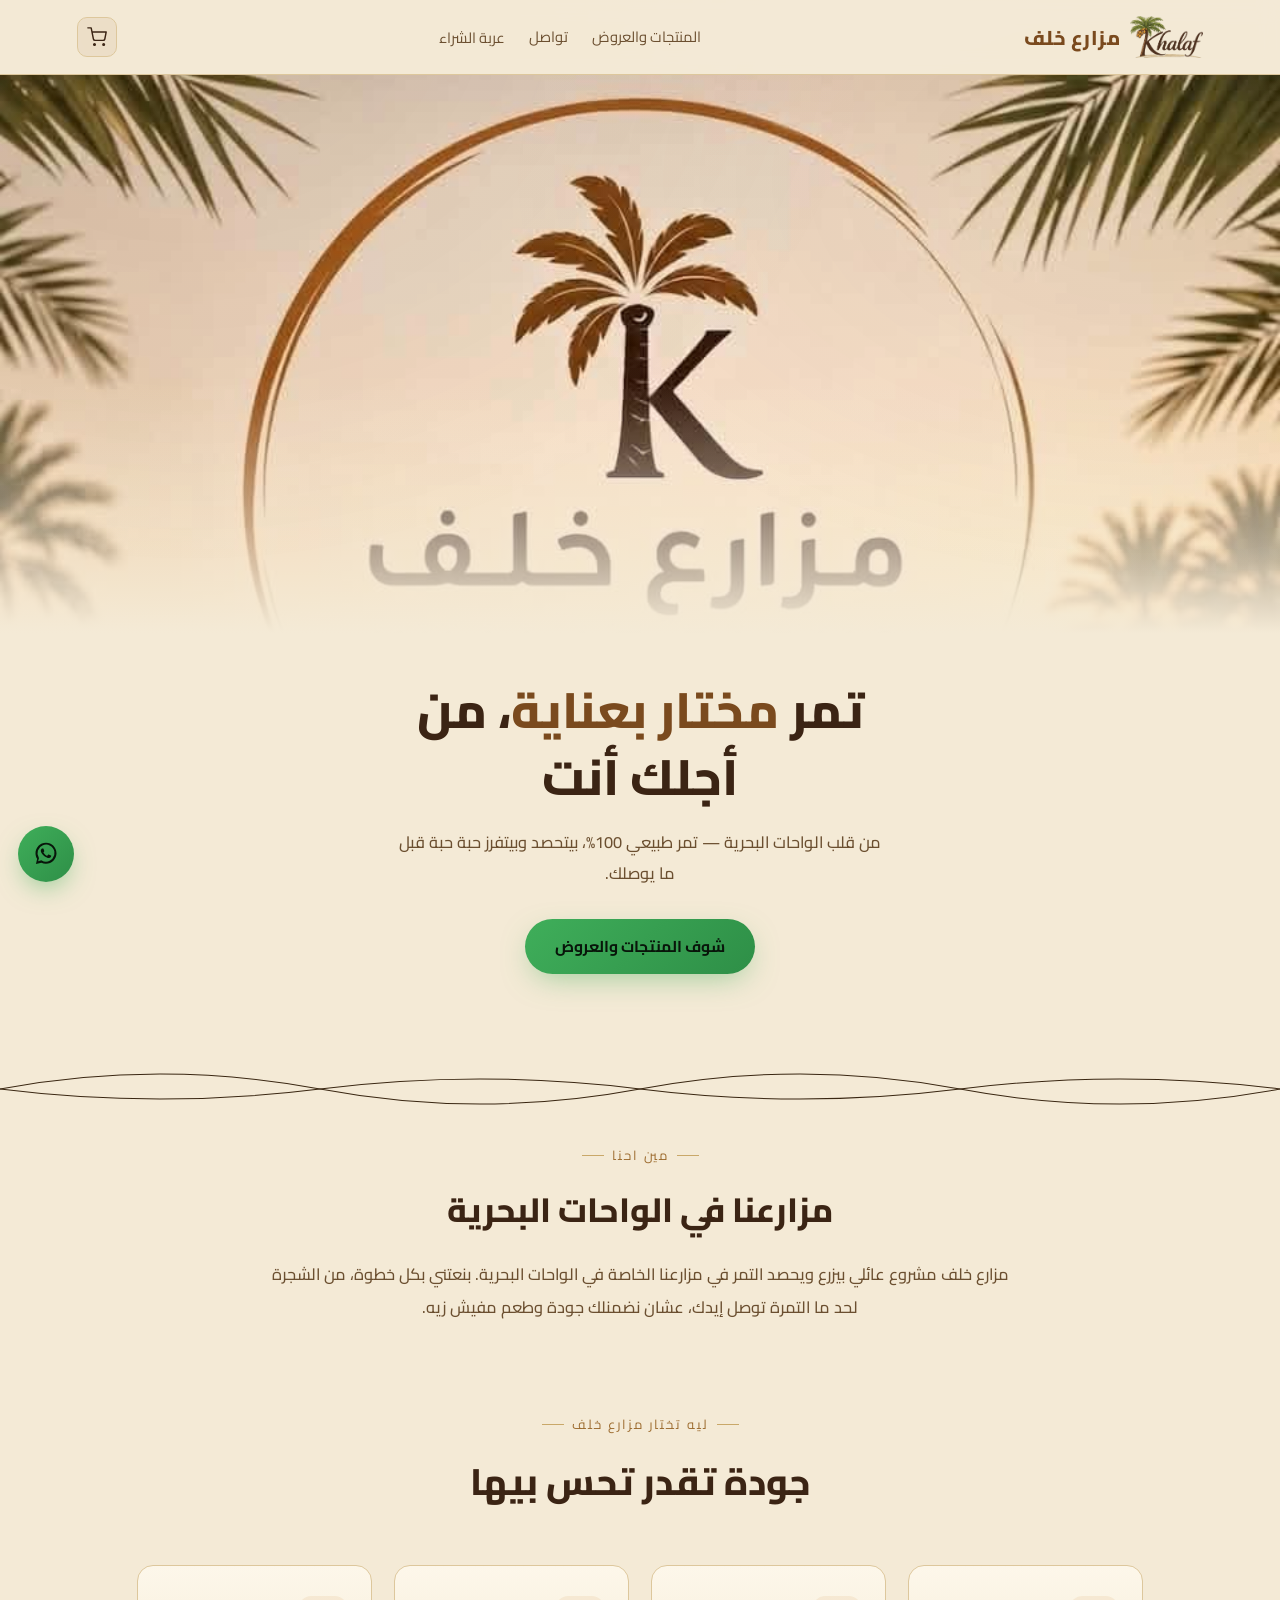
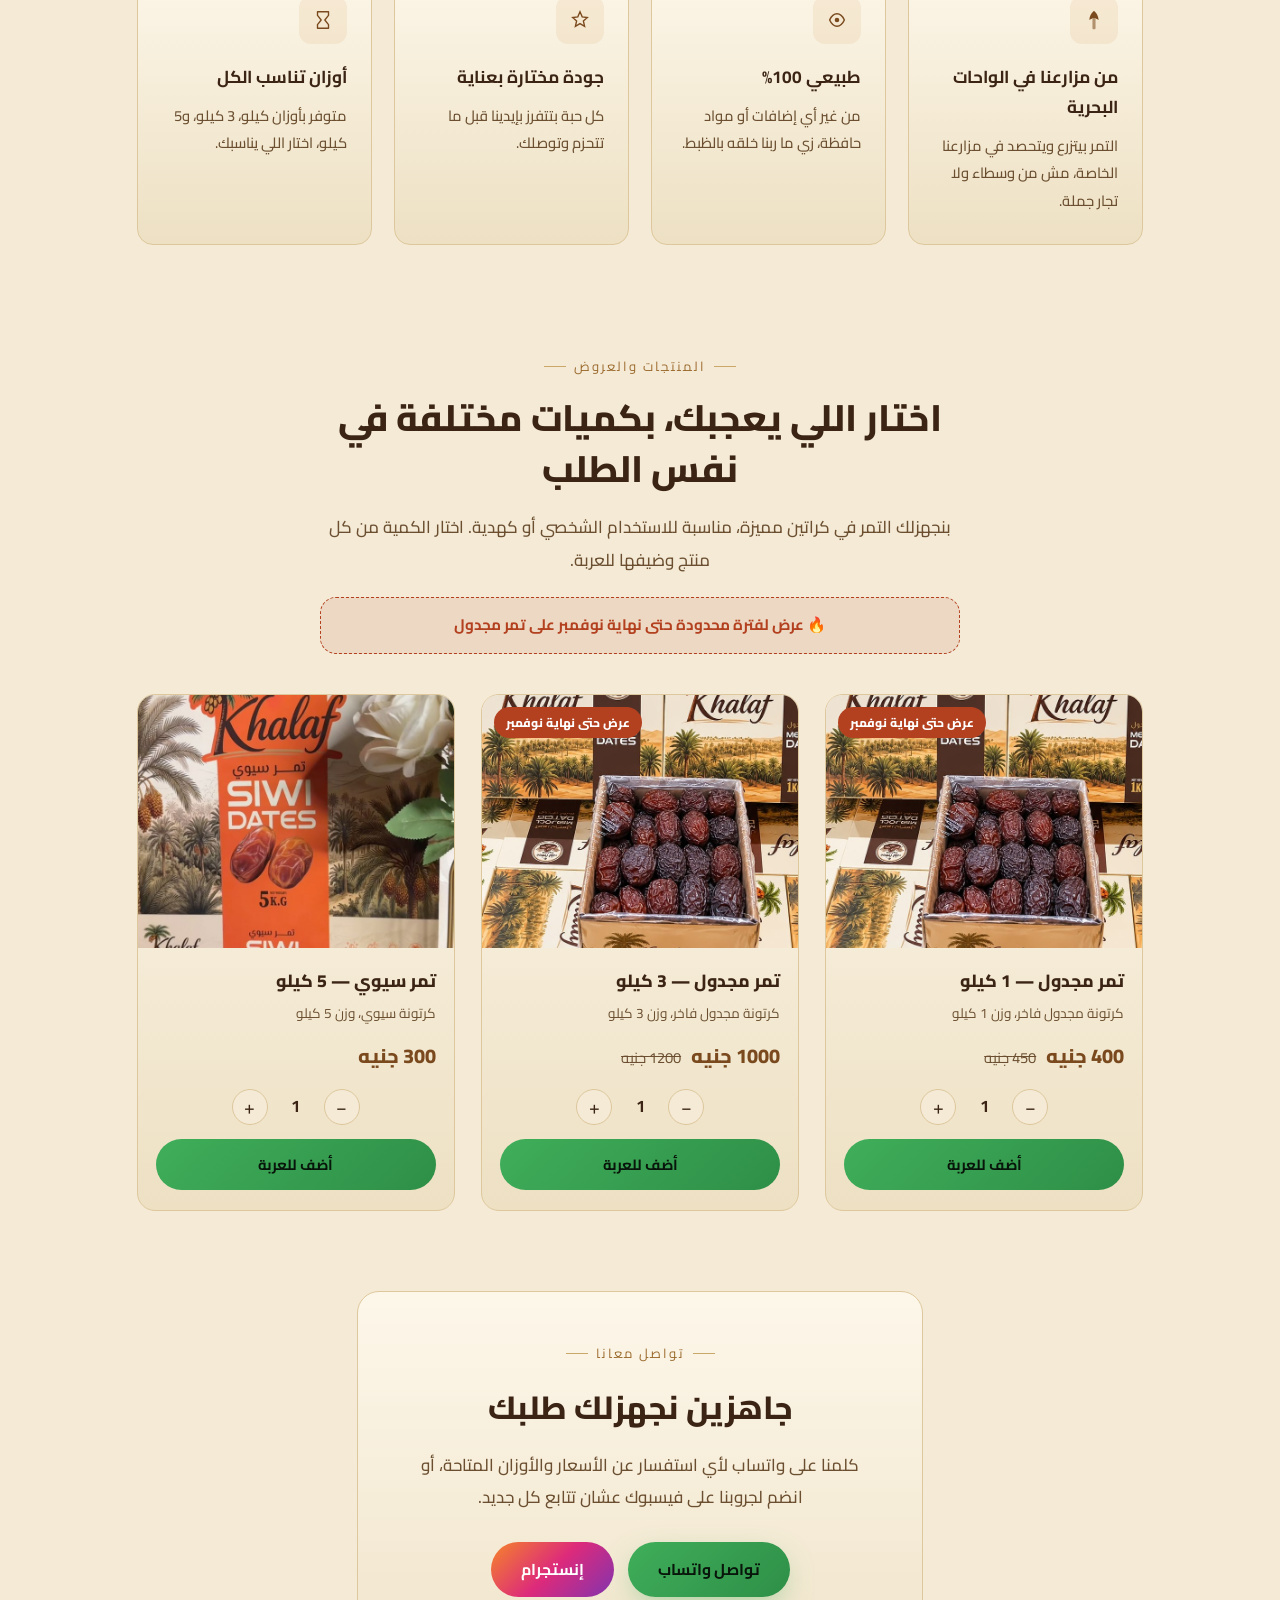
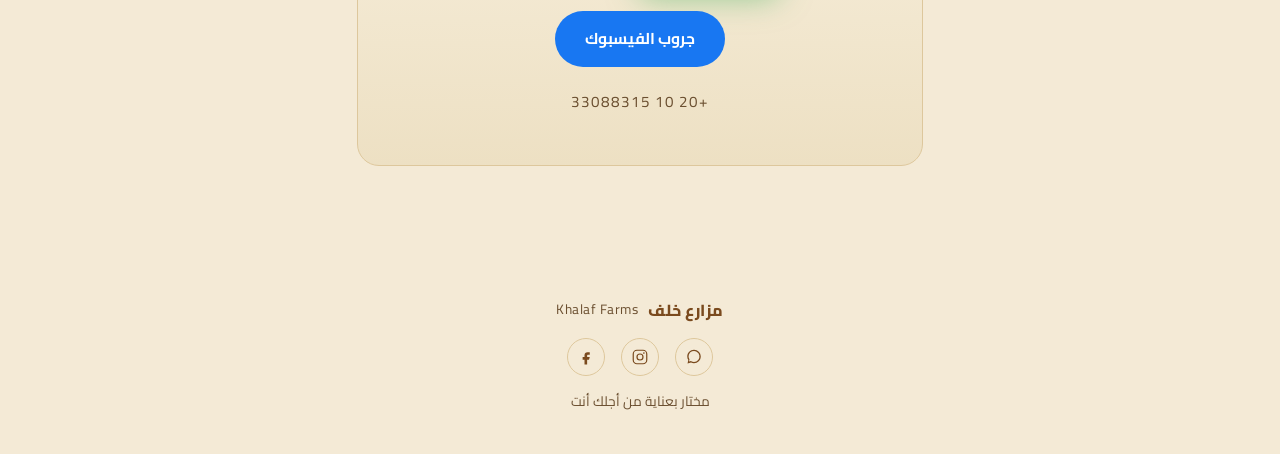
==== commit 41f58c41: "Add files via upload" ====
--- a/index.html
+++ b/index.html
@@ -6,7 +6,7 @@
 <title>مزارع خلف | Khalaf Farms</title>
 <link rel="preconnect" href="https://fonts.googleapis.com">
 <link rel="preconnect" href="https://fonts.gstatic.com" crossorigin>
-<link href="https://fonts.googleapis.com/css2?family=Reem+Kufi:wght@400..700&family=Tajawal:wght@300;400;500;700;900&display=swap" rel="stylesheet">
+<link href="https://fonts.googleapis.com/css2?family=Cairo:wght@400;500;600;700;800;900&display=swap" rel="stylesheet">
 <style>
   :root{
     --bg:#f4ead6;
@@ -21,23 +21,27 @@
     --brick:#7a3d26;
     --green:#5b7247;
     --wa:#3fae5a;
+    --offer:#b3401f;
   }
   *{box-sizing:border-box; margin:0; padding:0;}
   html{scroll-behavior:smooth;}
   body{
     background:var(--bg);
     color:var(--cream);
-    font-family:'Tajawal', sans-serif;
+    font-family:'Cairo', sans-serif;
+    font-size:17px;
+    line-height:1.75;
     overflow-x:hidden;
   }
   h1,h2,h3,.brand{
-    font-family:'Reem Kufi', sans-serif;
-    font-weight:700;
-  }
+    font-family:'Cairo', sans-serif;
+    font-weight:800;
+  }
+  p{ font-weight:500; }
   a{color:inherit; text-decoration:none;}
   img{max-width:100%; display:block;}
-
-  /* subtle grain / palm-shadow texture */
+  button{font-family:'Cairo',sans-serif;}
+
   body::before{
     content:"";
     position:fixed; inset:0;
@@ -63,14 +67,28 @@
     letter-spacing:0.5px;
   }
   .brand-logo{height:34px; width:auto; display:block;}
-  .brand span{color:var(--cream-dim); font-family:'Tajawal',sans-serif; font-weight:400; font-size:0.78rem;}
+  .brand span{color:var(--cream-dim); font-family:'Cairo',sans-serif; font-weight:400; font-size:0.78rem;}
   .header-right{display:flex; align-items:center; gap:10px;}
   .menu-btn{
     display:flex; align-items:center; justify-content:center;
     width:40px; height:40px; border-radius:10px;
     background:rgba(156,107,46,0.08); border:1px solid var(--card-line);
-    color:var(--cream);
-  }
+    color:var(--cream); cursor:pointer;
+  }
+  .cart-btn{
+    position:relative;
+    display:flex; align-items:center; justify-content:center;
+    width:40px; height:40px; border-radius:10px;
+    background:rgba(156,107,46,0.08); border:1px solid var(--card-line);
+    color:var(--cream); cursor:pointer;
+  }
+  .cart-badge{
+    position:absolute; top:-6px; left:-6px;
+    background:var(--offer); color:#fff; font-size:0.68rem; font-weight:800;
+    min-width:18px; height:18px; border-radius:50%;
+    display:flex; align-items:center; justify-content:center; padding:0 3px;
+  }
+  .cart-badge[hidden]{display:none;}
   nav{
     position:fixed; inset:62px 0 auto 0; z-index:49;
     background:var(--bg);
@@ -86,12 +104,11 @@
   }
   nav a, nav button.nav-link{
     display:block; width:100%; text-align:right; background:none; border:0;
-    padding:12px 4px; font-family:'Tajawal',sans-serif;
+    padding:12px 4px; font-family:'Cairo',sans-serif;
     font-size:1rem; color:var(--cream-dim); position:relative; transition:color .25s;
     border-bottom:1px solid var(--card-line); cursor:pointer;
   }
   nav a:hover, nav button.nav-link:hover{color:var(--gold-light);}
-  .nav-cta{display:none;}
 
   @media(min-width:820px){
     header{padding:16px 6vw;}
@@ -102,13 +119,8 @@
     nav{
       position:static; max-height:none; overflow:visible; background:none; border:none; box-shadow:none;
     }
-    nav ul{flex-direction:row; padding:0; gap:24px;}
+    nav ul{flex-direction:row; padding:0; gap:24px; align-items:center;}
     nav a, nav button.nav-link{width:auto; padding:0; border-bottom:none; font-size:0.92rem;}
-    .nav-cta{
-      display:inline-block;
-      background:var(--wa); color:#0e1b10; padding:9px 20px; border-radius:30px;
-      font-weight:700; font-size:0.88rem;
-    }
   }
 
   /* ===== MODALS ===== */
@@ -120,7 +132,7 @@
   }
   .modal-overlay.open{display:flex;}
   .modal-box{
-    width:100%; max-width:420px; max-height:88vh; overflow-y:auto;
+    width:100%; max-width:460px; max-height:88vh; overflow-y:auto;
     background:var(--card); border:1px solid var(--card-line);
     border-radius:20px; padding:28px 22px;
     box-shadow:0 30px 70px -25px rgba(0,0,0,0.4);
@@ -137,49 +149,50 @@
   .field input, .field select{
     width:100%; padding:12px 14px; border-radius:12px;
     border:1px solid var(--card-line); background:var(--bg);
-    color:var(--cream); font-family:'Tajawal',sans-serif; font-size:0.95rem;
+    color:var(--cream); font-family:'Cairo',sans-serif; font-size:0.95rem;
   }
   .field input:focus, .field select:focus{outline:2px solid var(--gold-dim);}
-  .checkbox-row{display:flex; align-items:center; gap:8px; margin-bottom:14px; font-size:0.85rem; color:var(--cream-dim);}
   .modal-submit{
     width:100%; border:none; cursor:pointer;
     background:linear-gradient(135deg, var(--wa), #2e8f47);
     color:#08150a; padding:13px; border-radius:30px; font-weight:700; font-size:0.98rem;
-    font-family:'Tajawal',sans-serif;
+    font-family:'Cairo',sans-serif;
     margin-top:6px;
   }
-  .modal-switch{
-    text-align:center; margin-top:16px; font-size:0.85rem; color:var(--cream-dim);
-  }
-  .modal-switch button{
-    background:none; border:none; color:var(--gold-light); font-weight:700; cursor:pointer;
-    font-family:'Tajawal',sans-serif; font-size:0.85rem;
-  }
+  .modal-submit:disabled{opacity:0.5; cursor:not-allowed;}
   .modal-error{
     color:#b3401f; font-size:0.85rem; margin-bottom:12px; display:none;
   }
   .modal-error.show{display:block;}
-
-  .account-row{
-    display:flex; justify-content:space-between; padding:11px 0;
-    border-bottom:1px solid var(--card-line); font-size:0.92rem;
-  }
-  .account-row span:first-child{color:var(--cream-dim);}
-  .account-row span:last-child{color:var(--cream); font-weight:700;}
-  .code-box{
-    display:flex; align-items:center; justify-content:space-between;
-    background:rgba(156,107,46,0.1); border:1px dashed var(--gold-dim);
-    border-radius:12px; padding:12px 16px; margin:14px 0;
-  }
-  .code-box strong{color:var(--gold-light); font-size:1.1rem; letter-spacing:1px;}
-  .copy-btn{
-    background:var(--gold-light); color:var(--card); border:none; border-radius:20px;
-    padding:6px 14px; font-size:0.78rem; font-family:'Tajawal',sans-serif; cursor:pointer; font-weight:700;
-  }
-  .logout-btn{
-    width:100%; margin-top:16px; padding:12px; border-radius:30px; border:1px solid var(--card-line);
-    background:none; color:var(--brick); font-weight:700; font-family:'Tajawal',sans-serif; cursor:pointer;
-  }
+  .empty-cart-msg{color:var(--cream-dim); text-align:center; padding:30px 0; font-size:0.95rem;}
+
+  /* ===== CART ===== */
+  .cart-item{
+    display:flex; align-items:center; gap:12px;
+    padding:12px 0; border-bottom:1px solid var(--card-line);
+  }
+  .cart-item img{width:52px; height:52px; border-radius:10px; object-fit:cover; flex-shrink:0;}
+  .cart-item-info{flex:1; min-width:0;}
+  .cart-item-info .ci-name{font-size:0.92rem; font-weight:700; color:var(--cream);}
+  .cart-item-info .ci-price{font-size:0.82rem; color:var(--cream-dim);}
+  .cart-item-qty{display:flex; align-items:center; gap:6px;}
+  .cart-item-qty button{
+    width:26px; height:26px; border-radius:50%; border:1px solid var(--card-line);
+    background:var(--bg); color:var(--cream); font-size:1rem; cursor:pointer;
+    display:flex; align-items:center; justify-content:center;
+  }
+  .cart-item-qty span{min-width:20px; text-align:center; font-weight:700;}
+  .cart-item-remove{
+    background:none; border:none; color:var(--brick); font-size:0.78rem; cursor:pointer; text-decoration:underline;
+    margin-right:4px;
+  }
+  .cart-total-row{
+    display:flex; justify-content:space-between; align-items:center;
+    padding:16px 0 6px; font-size:1.05rem; font-weight:800; color:var(--cream);
+  }
+  .cart-total-row span:last-child{color:var(--offer);}
+  .cart-footer-btns{display:flex; gap:10px; margin-top:12px;}
+  .cart-footer-btns .btn{flex:1; justify-content:center; padding:12px 10px; font-size:0.92rem;}
 
   /* ===== FLOATING WHATSAPP BUTTON ===== */
   .wa-float{
@@ -241,6 +254,7 @@
     display:inline-flex; align-items:center; gap:10px;
     padding:14px 30px; border-radius:40px; font-weight:700; font-size:0.98rem;
     transition:transform .2s ease, box-shadow .2s ease;
+    cursor:pointer; border:none; font-family:'Cairo',sans-serif;
   }
   .btn:hover{transform:translateY(-3px);}
   .btn-primary{
@@ -253,8 +267,10 @@
     background:rgba(201,151,79,0.06);
   }
   .btn-outline:hover{background:rgba(201,151,79,0.14);}
-
-  /* ===== FROND DIVIDER (signature) ===== */
+  .btn-ig{background:linear-gradient(135deg,#f58529,#dd2a7b,#8134af); color:#fff;}
+  .btn-fb{background:#1877f2; color:#fff;}
+
+  /* ===== FROND DIVIDER ===== */
   .frond-divider{
     width:100%; height:70px; display:block; margin:10px 0;
   }
@@ -299,160 +315,100 @@
   .feature-card h3{font-size:1.08rem; color:var(--cream); margin-bottom:10px; font-weight:700;}
   .feature-card p{color:var(--cream-dim); font-size:0.92rem; line-height:1.85;}
 
-  /* ===== PRODUCT SHOWCASE ===== */
-  .showcase{
+  /* ===== PRODUCTS / OFFERS ===== */
+  .products{
     position:relative; z-index:2;
     padding:20px 6vw clamp(40px,8vw,60px);
     max-width:1160px; margin:0 auto;
   }
-  .showcase-text{
-    max-width:640px; margin:0 auto 46px; text-align:center;
-  }
-  .showcase-text h2{font-size:clamp(1.6rem,3.6vw,2.3rem); color:var(--cream); line-height:1.4; margin-bottom:16px;}
-  .showcase-text p{color:var(--cream-dim); line-height:1.95;}
-  .tag-row{display:flex; gap:10px; flex-wrap:wrap; margin-top:24px; justify-content:center;}
-  .tag{
-    border:1px solid var(--card-line); color:var(--gold-light);
-    padding:7px 16px; border-radius:30px; font-size:0.85rem;
-    background:rgba(201,151,79,0.06);
-  }
-  .tag-select{
-    border:1px solid var(--card-line); color:var(--gold-light);
-    padding:9px 20px; border-radius:30px; font-size:0.9rem; font-weight:700;
-    background:var(--card); cursor:pointer; font-family:'Tajawal',sans-serif;
-    transition:background .2s, color .2s, border-color .2s;
-  }
-  .tag-select.selected{
-    background:var(--gold-light); border-color:var(--gold-light); color:#fff8ea;
-  }
-  .qty-row{
-    display:flex; align-items:center; justify-content:center; gap:16px;
-    margin:18px 0;
-  }
+  .products-text{
+    max-width:640px; margin:0 auto 20px; text-align:center;
+  }
+  .products-text h2{font-size:clamp(1.6rem,3.6vw,2.3rem); color:var(--cream); line-height:1.4; margin-bottom:16px;}
+  .products-text p{color:var(--cream-dim); line-height:1.95;}
+  .offer-banner{
+    max-width:640px; margin:0 auto 40px; text-align:center;
+    background:rgba(179,64,31,0.1); border:1px dashed var(--offer);
+    border-radius:16px; padding:14px 20px; color:var(--offer); font-weight:700; font-size:0.95rem;
+  }
+  .product-grid{
+    display:grid; grid-template-columns:repeat(auto-fit,minmax(260px,1fr));
+    gap:26px;
+  }
+  .product-card{
+    background:linear-gradient(180deg, var(--card), var(--bg-soft));
+    border:1px solid var(--card-line);
+    border-radius:18px;
+    overflow:hidden;
+    display:flex; flex-direction:column;
+    transition:border-color .25s, transform .25s;
+  }
+  .product-card:hover{border-color:var(--gold-dim); transform:translateY(-6px);}
+  .product-img-wrap{position:relative; width:100%; aspect-ratio:4/3.2; overflow:hidden;}
+  .product-img-wrap img{width:100%; height:100%; object-fit:cover;}
+  .offer-pill{
+    position:absolute; top:12px; left:12px;
+    background:var(--offer); color:#fff; font-size:0.75rem; font-weight:800;
+    padding:5px 12px; border-radius:20px;
+  }
+  .product-body{padding:18px 18px 20px; display:flex; flex-direction:column; flex:1;}
+  .product-body h3{font-size:1.1rem; color:var(--cream); margin-bottom:6px;}
+  .product-body .pweight{color:var(--cream-dim); font-size:0.85rem; margin-bottom:12px;}
+  .price-row{display:flex; align-items:baseline; gap:10px; margin-bottom:16px;}
+  .price-now{font-size:1.25rem; font-weight:800; color:var(--gold-light);}
+  .price-old{font-size:0.92rem; color:var(--cream-dim); text-decoration:line-through;}
+  .qty-row{display:flex; align-items:center; gap:14px; justify-content:center; margin-top:auto;}
   .qty-btn{
-    width:42px; height:42px; border-radius:50%;
-    border:1px solid var(--card-line); background:var(--bg);
-    color:var(--cream); font-size:1.3rem; font-weight:700; cursor:pointer;
-    display:flex; align-items:center; justify-content:center; line-height:1;
-  }
-  .qty-btn:hover{background:rgba(156,107,46,0.1);}
-  .qty-value{
-    min-width:44px; text-align:center; font-size:1.3rem; font-weight:700; color:var(--cream);
-  }
-  .buy-summary{
-    background:rgba(156,107,46,0.08); border:1px solid var(--card-line);
-    border-radius:12px; padding:12px 16px; margin-bottom:16px;
-    font-size:0.92rem; color:var(--cream-dim); text-align:center;
-  }
-  .buy-summary strong{color:var(--gold-light);}
-
-  .gallery{
-    display:grid; grid-template-columns:repeat(3, 1fr);
-    gap:14px; margin-bottom:44px;
-  }
-  @media(min-width:700px){
-    .gallery{gap:22px;}
-  }
-  .gallery-item{
-    position:relative;
-    border-radius:18px; overflow:hidden;
-    border:1px solid var(--card-line);
-    box-shadow:0 24px 50px -25px rgba(122,74,30,0.35);
-    aspect-ratio:4/5;
-  }
-  .gallery-item img{
-    width:100%; height:100%; object-fit:cover;
-    transition:transform .6s ease;
-  }
-  .gallery-item:hover img{transform:scale(1.06);}
-  .gallery-item::after{
-    content:"";
-    position:absolute; inset:0;
-    background:linear-gradient(180deg, rgba(21,12,6,0) 45%, rgba(21,12,6,0.88) 100%);
-  }
-  .gallery-cap{
-    position:absolute; right:0; bottom:0; left:0; z-index:2;
-    padding:10px 8px;
-    color:#f3e9d3;
-  }
-  .gallery-cap span{
-    display:block; color:#e8c987; font-family:'Reem Kufi',sans-serif;
-    font-size:0.82rem; margin-bottom:2px;
-    white-space:nowrap; overflow:hidden; text-overflow:ellipsis;
-  }
-  .gallery-cap em{
-    font-style:normal; color:#c9bda3; font-size:0.68rem;
-    display:block; white-space:nowrap; overflow:hidden; text-overflow:ellipsis;
-  }
-  @media(min-width:700px){
-    .gallery-cap{padding:22px;}
-    .gallery-cap span{font-size:1.05rem; margin-bottom:4px; white-space:normal;}
-    .gallery-cap em{font-size:0.85rem; white-space:normal;}
-  }
-  .showcase-cta{text-align:center;}
+    width:36px; height:36px; border-radius:50%; border:1px solid var(--card-line);
+    background:var(--bg); color:var(--cream); font-size:1.2rem; cursor:pointer;
+    display:flex; align-items:center; justify-content:center;
+  }
+  .qty-value{min-width:28px; text-align:center; font-size:1.05rem; font-weight:700; color:var(--cream);}
+  .add-cart-btn{
+    width:100%; margin-top:14px; padding:12px; border-radius:30px; border:none;
+    background:linear-gradient(135deg, var(--wa), #2e8f47); color:#08150a;
+    font-weight:700; font-size:0.92rem; cursor:pointer; font-family:'Cairo',sans-serif;
+    transition:opacity .2s;
+  }
+  .add-cart-btn.added{background:var(--gold-dim); color:#3b2414;}
 
   /* ===== CONTACT ===== */
   .contact{
     position:relative; z-index:2;
-    padding:20px 6vw 40px;
+    padding:20px 6vw clamp(60px,12vw,100px);
+    max-width:720px; margin:0 auto;
   }
   .contact-card{
-    max-width:900px; margin:0 auto;
-    background:radial-gradient(ellipse at 30% 0%, rgba(201,151,79,0.16), transparent 55%), var(--card);
-    border:1px solid var(--card-line);
-    border-radius:26px;
-    padding:clamp(36px,8vw,60px) 6vw;
-    text-align:center;
-  }
-  .contact-card h2{font-size:clamp(1.7rem,4vw,2.5rem); color:var(--cream); margin-bottom:14px;}
-  .contact-card > p{color:var(--cream-dim); max-width:520px; margin:0 auto 34px; line-height:1.9;}
-  .contact-btns{display:flex; gap:16px; justify-content:center; flex-wrap:wrap; margin-bottom:30px;}
-  .btn-fb{
-    background:linear-gradient(135deg,#3b5998,#2c4370);
-    color:#f3e9d3;
-    box-shadow:0 10px 30px -8px rgba(59,89,152,0.45);
-  }
-  .btn-ig{
-    background:linear-gradient(135deg,#f58529,#dd2a7b,#8134af);
-    color:#fff6ec;
-    box-shadow:0 10px 30px -8px rgba(221,42,123,0.4);
-  }
-  .phone-line{
-    color:var(--gold-light); font-size:1.05rem; letter-spacing:1px; direction:ltr; display:inline-block;
-  }
+    background:linear-gradient(180deg, var(--card), var(--bg-soft));
+    border:1px solid var(--card-line); border-radius:22px;
+    padding:clamp(28px,6vw,50px); text-align:center;
+  }
+  .contact-card h2{font-size:clamp(1.5rem,3.4vw,2rem); color:var(--cream); margin-bottom:14px;}
+  .contact-card p{color:var(--cream-dim); line-height:1.9; margin-bottom:28px;}
+  .contact-btns{display:flex; gap:14px; justify-content:center; flex-wrap:wrap;}
+  .phone-line{margin-top:22px; color:var(--cream-dim); font-size:0.95rem; letter-spacing:1px;}
 
   /* ===== FOOTER ===== */
   footer{
     position:relative; z-index:2;
-    padding:34px 6vw 90px;
-    display:flex; flex-direction:column; align-items:center; gap:14px;
-    border-top:1px solid var(--card-line);
-    color:var(--cream-dim); font-size:0.85rem; text-align:center;
-  }
-  footer .brand{font-size:1rem;}
-  .footer-socials{
-    display:flex; align-items:center; gap:14px;
-  }
+    text-align:center; padding:30px 6vw 40px;
+    color:var(--cream-dim); font-size:0.85rem;
+  }
+  footer .brand{justify-content:center; display:flex; margin-bottom:14px; font-size:1rem;}
+  .footer-socials{display:flex; gap:16px; justify-content:center; margin-bottom:14px;}
   .footer-socials a{
-    width:38px; height:38px; border-radius:50%;
-    display:flex; align-items:center; justify-content:center;
-    color:var(--gold-light);
-    background:rgba(156,107,46,0.08);
-    border:1px solid var(--card-line);
-    transition:background .2s, color .2s;
-  }
-  .footer-socials a:hover{background:rgba(156,107,46,0.18);}
+    width:38px; height:38px; border-radius:50%; border:1px solid var(--card-line);
+    display:flex; align-items:center; justify-content:center; color:var(--gold-light);
+  }
   .footer-socials svg{width:18px; height:18px;}
 
   .reveal{
     opacity:0; transform:translateY(24px);
-    transition:opacity .8s ease, transform .8s ease;
+    transition:opacity .7s ease, transform .7s ease;
   }
   .reveal.in{opacity:1; transform:translateY(0);}
-
   @media (prefers-reduced-motion: reduce){
     .reveal{opacity:1; transform:none; transition:none;}
-    .btn:hover{transform:none;}
   }
 </style>
 </head>
@@ -460,18 +416,21 @@
 
 <header>
   <div class="brand">
-    <img src="[data-uri]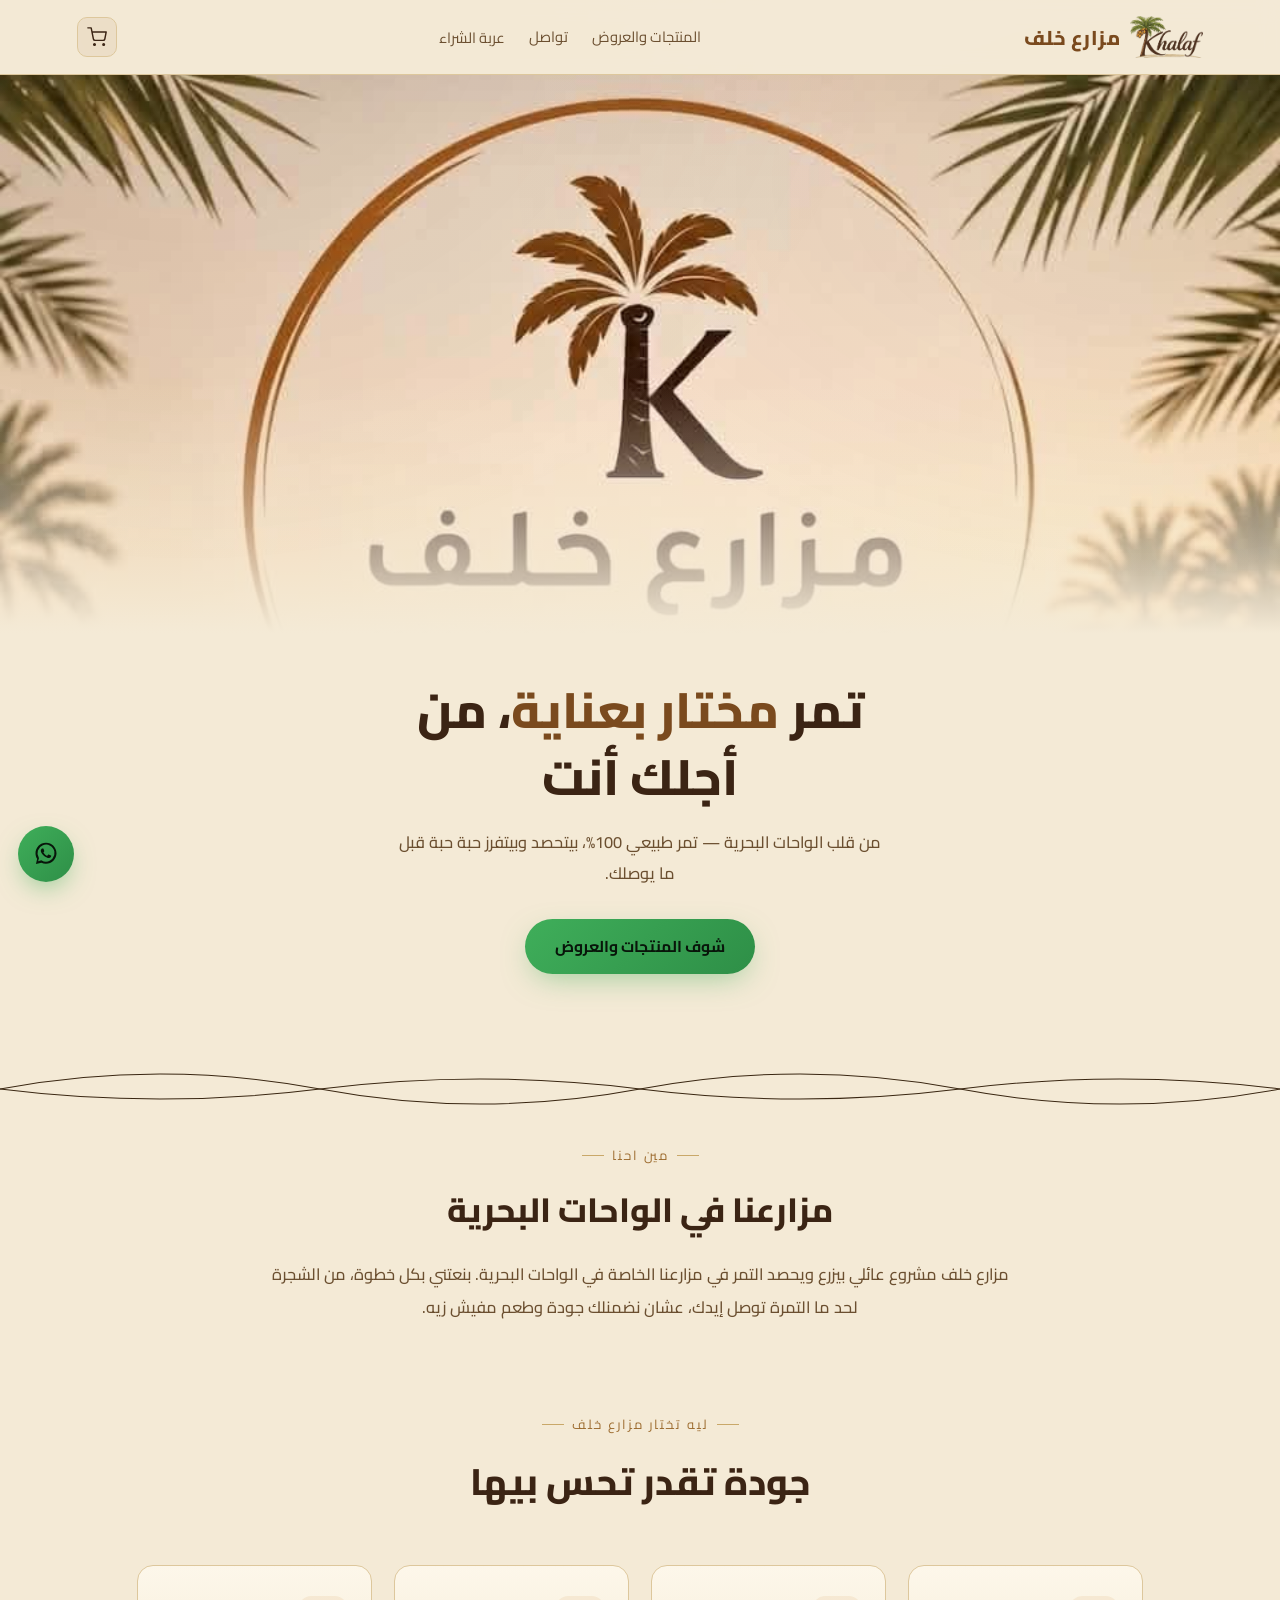
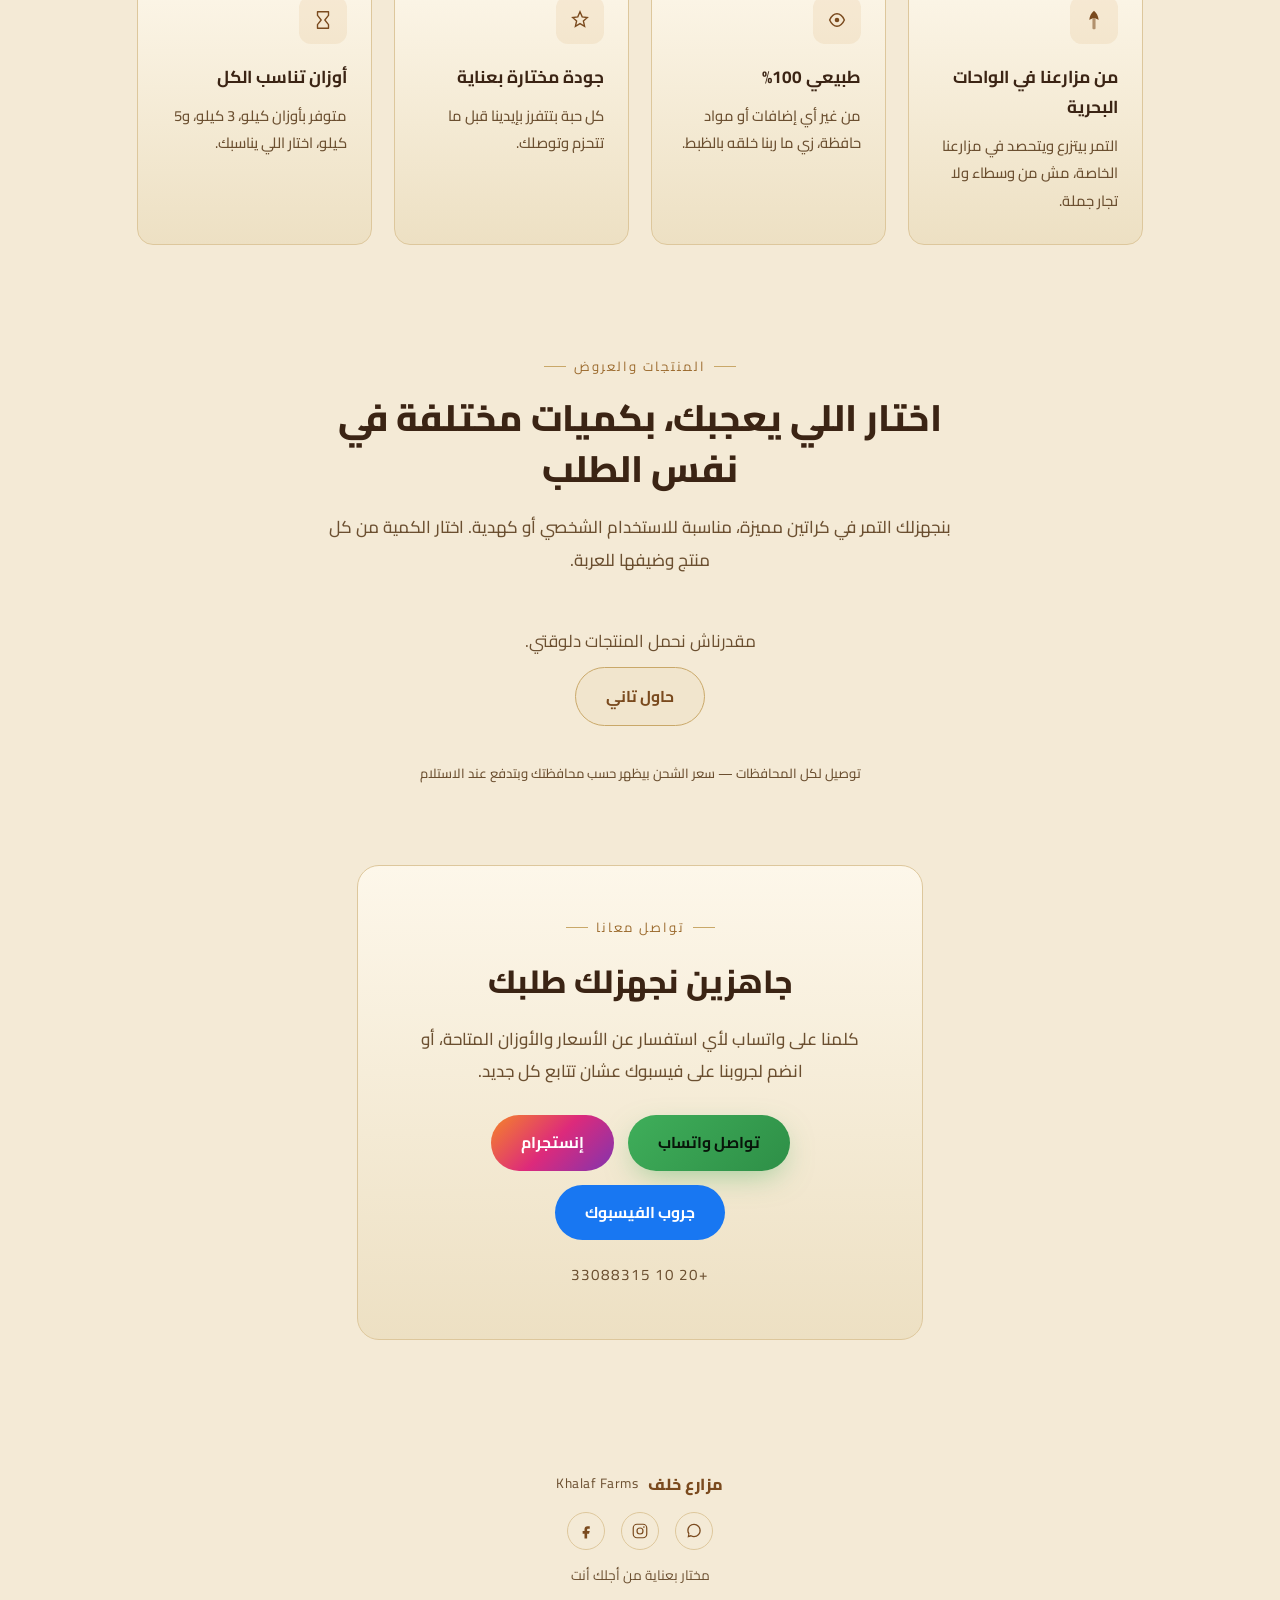
==== commit 01939e35: "Add files via upload" ====
--- a/index.html
+++ b/index.html
@@ -410,6 +410,28 @@
   @media (prefers-reduced-motion: reduce){
     .reveal{opacity:1; transform:none; transition:none;}
   }
+
+  .offer-banner[hidden]{display:none;}
+  .load-msg{grid-column:1/-1; text-align:center; color:var(--cream-dim); padding:30px 0;}
+  .load-msg button{margin-top:10px;}
+  .product-img-wrap img.ph{object-fit:contain; padding:26px; background:var(--bg-soft);}
+  .field textarea{
+    width:100%; padding:12px 14px; border-radius:12px; resize:vertical; min-height:70px;
+    border:1px solid var(--card-line); background:var(--bg);
+    color:var(--cream); font-family:'Cairo',sans-serif; font-size:0.95rem;
+  }
+  .field textarea:focus{outline:2px solid var(--gold-dim);}
+  .sum-box{background:rgba(156,107,46,0.08); border:1px solid var(--card-line); border-radius:14px; padding:12px 16px; margin:4px 0 14px;}
+  .sum-row{display:flex; justify-content:space-between; padding:4px 0; font-size:0.92rem; color:var(--cream-dim);}
+  .sum-row.total{font-weight:800; font-size:1.05rem; color:var(--cream); border-top:1px dashed var(--card-line); margin-top:6px; padding-top:8px;}
+  .sum-row.total span:last-child{color:var(--offer);}
+  .cod-note{font-size:0.8rem; color:var(--cream-dim); text-align:center; margin-bottom:10px;}
+  .ship-note{font-size:0.82rem; color:var(--cream-dim); text-align:center; margin-top:6px;}
+  .done-box{text-align:center; padding:10px 0;}
+  .done-box .tick{width:64px; height:64px; border-radius:50%; background:var(--wa); color:#fff; font-size:2rem; line-height:64px; margin:0 auto 14px;}
+  .done-box h3{font-size:1.3rem; margin-bottom:8px;}
+  .done-box p{color:var(--cream-dim); margin-bottom:6px;}
+  .done-box .ono{font-size:1.4rem; font-weight:800; color:var(--gold-light);}
 </style>
 </head>
 <body>
@@ -509,70 +531,10 @@
     <h2>اختار اللي يعجبك، بكميات مختلفة في نفس الطلب</h2>
     <p>بنجهزلك التمر في كراتين مميزة، مناسبة للاستخدام الشخصي أو كهدية. اختار الكمية من كل منتج وضيفها للعربة.</p>
   </div>
-  <div class="offer-banner">🔥 عرض لفترة محدودة حتى نهاية نوفمبر على تمر مجدول</div>
-
-  <div class="product-grid" id="product-grid">
-    <div class="product-card" data-id="majhool1" data-name="تمر مجدول 1 كيلو" data-price="400" data-img="majhool">
-      <div class="product-img-wrap">
-        <img src="[data-uri]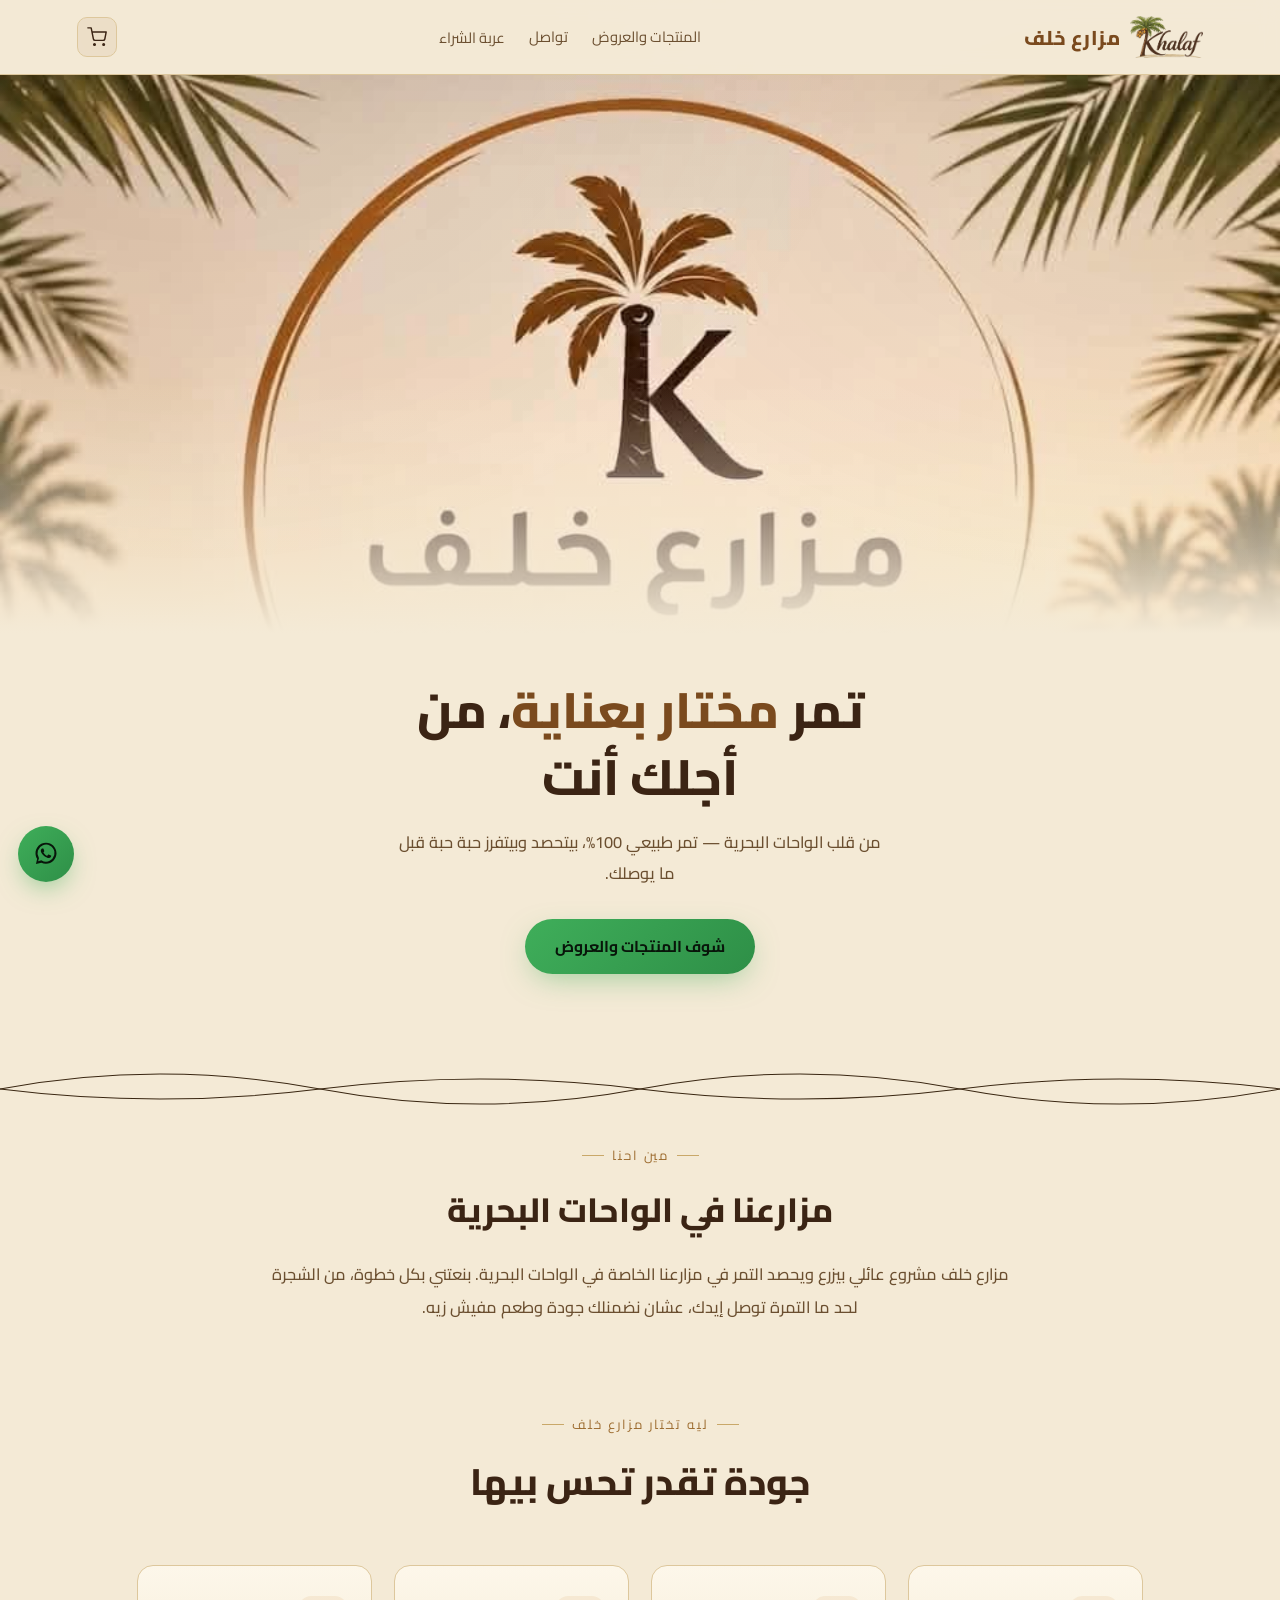
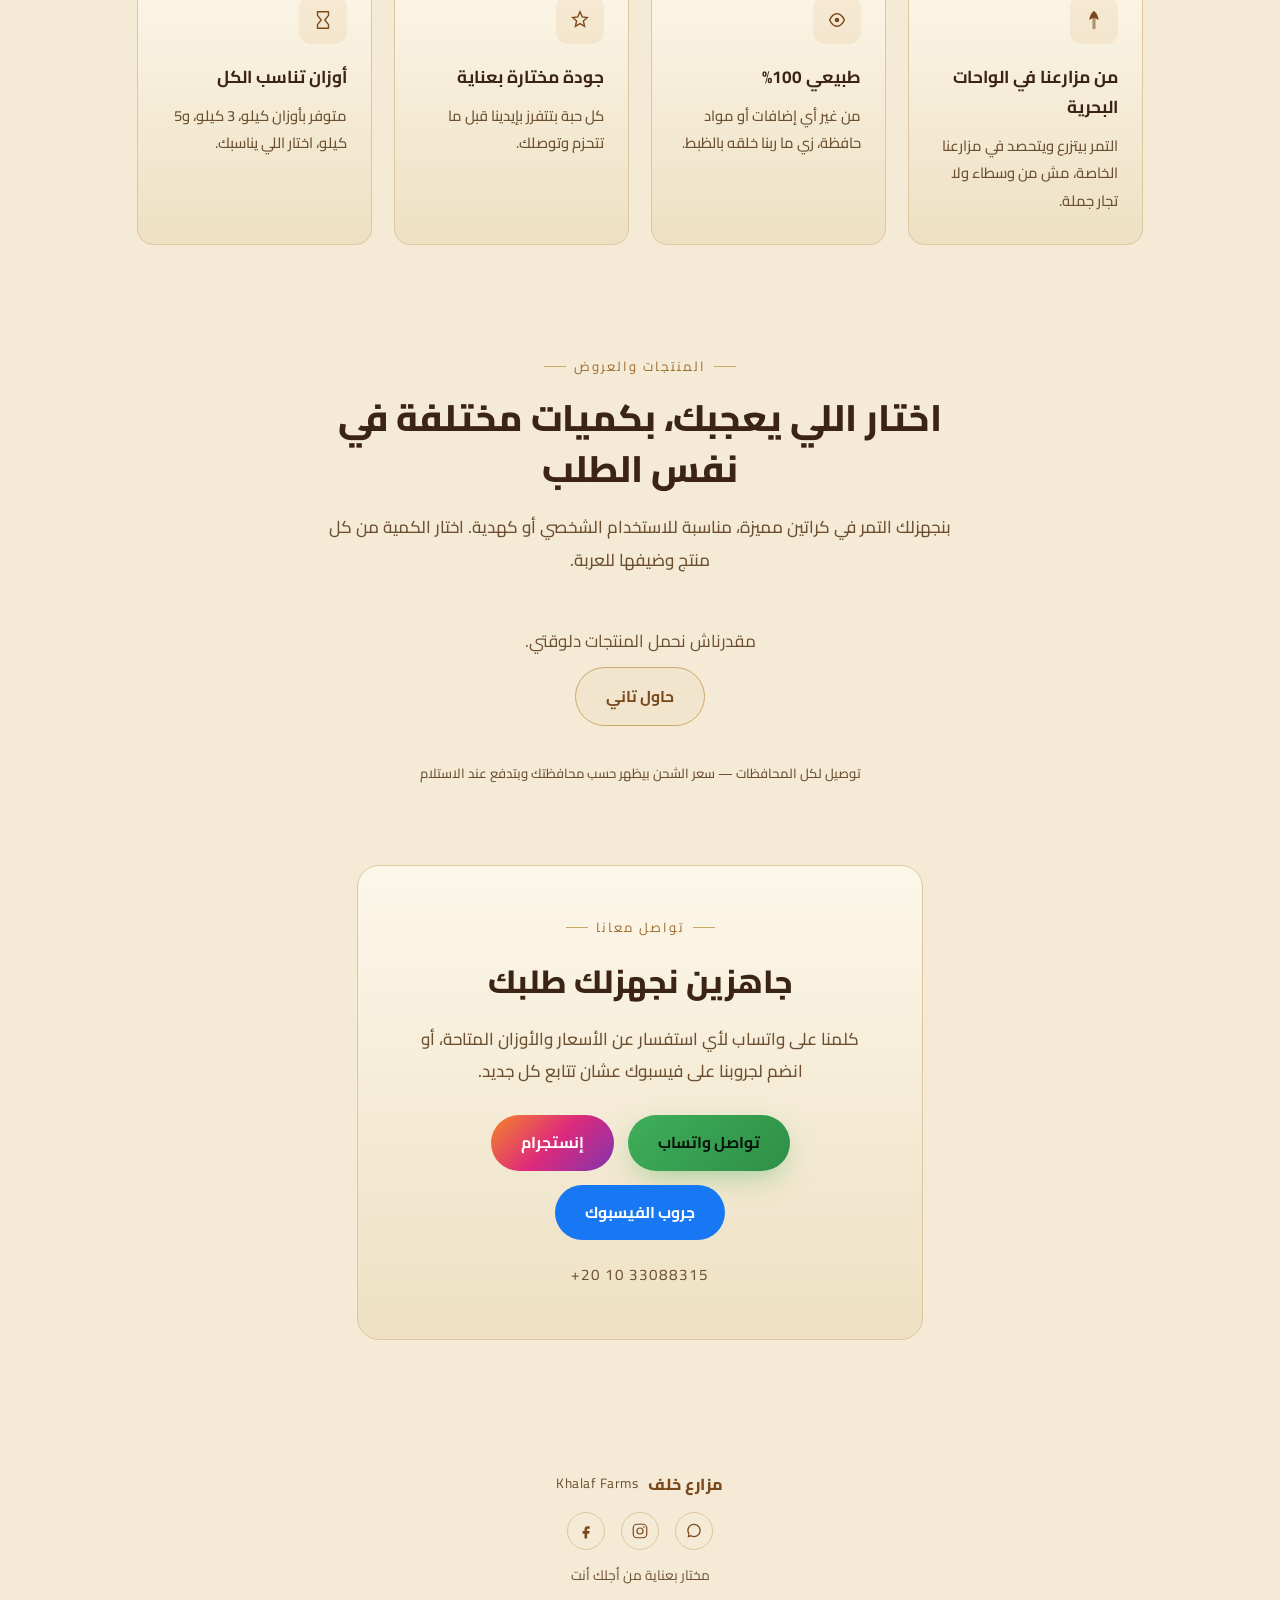
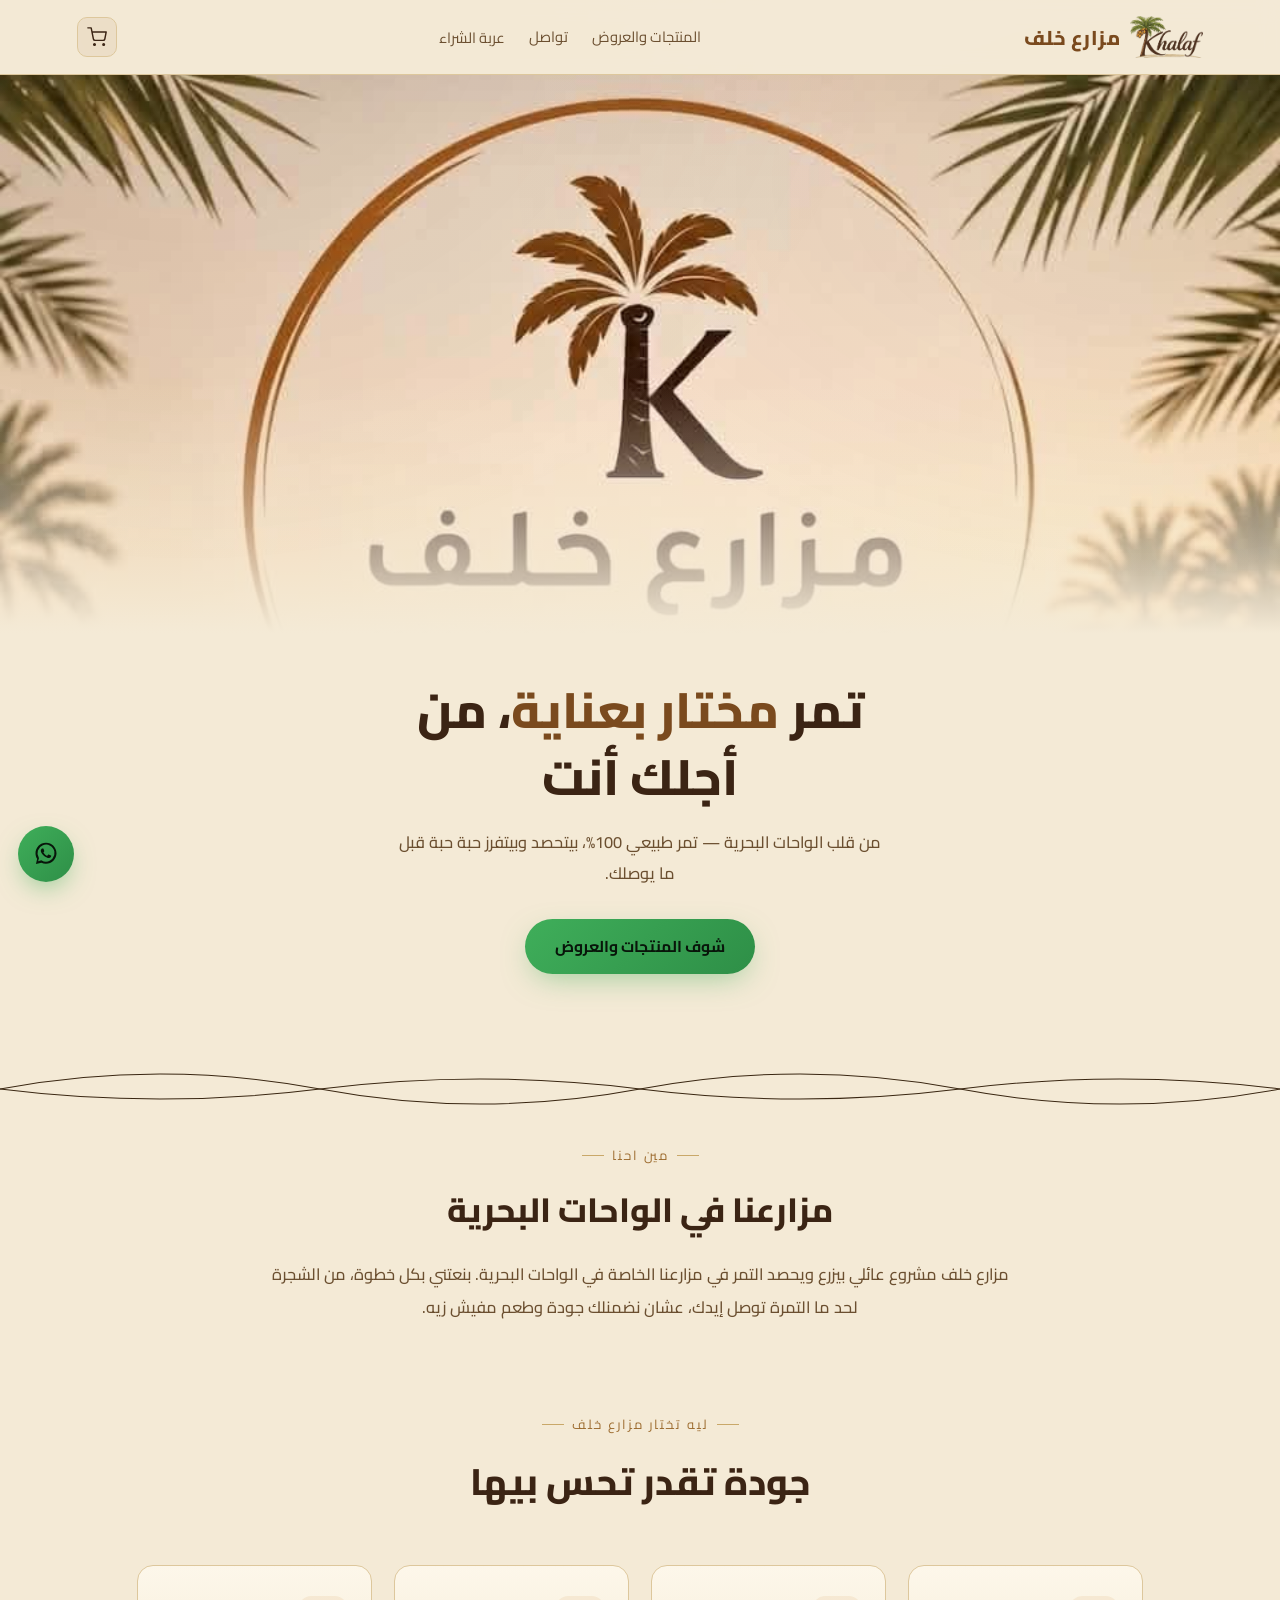
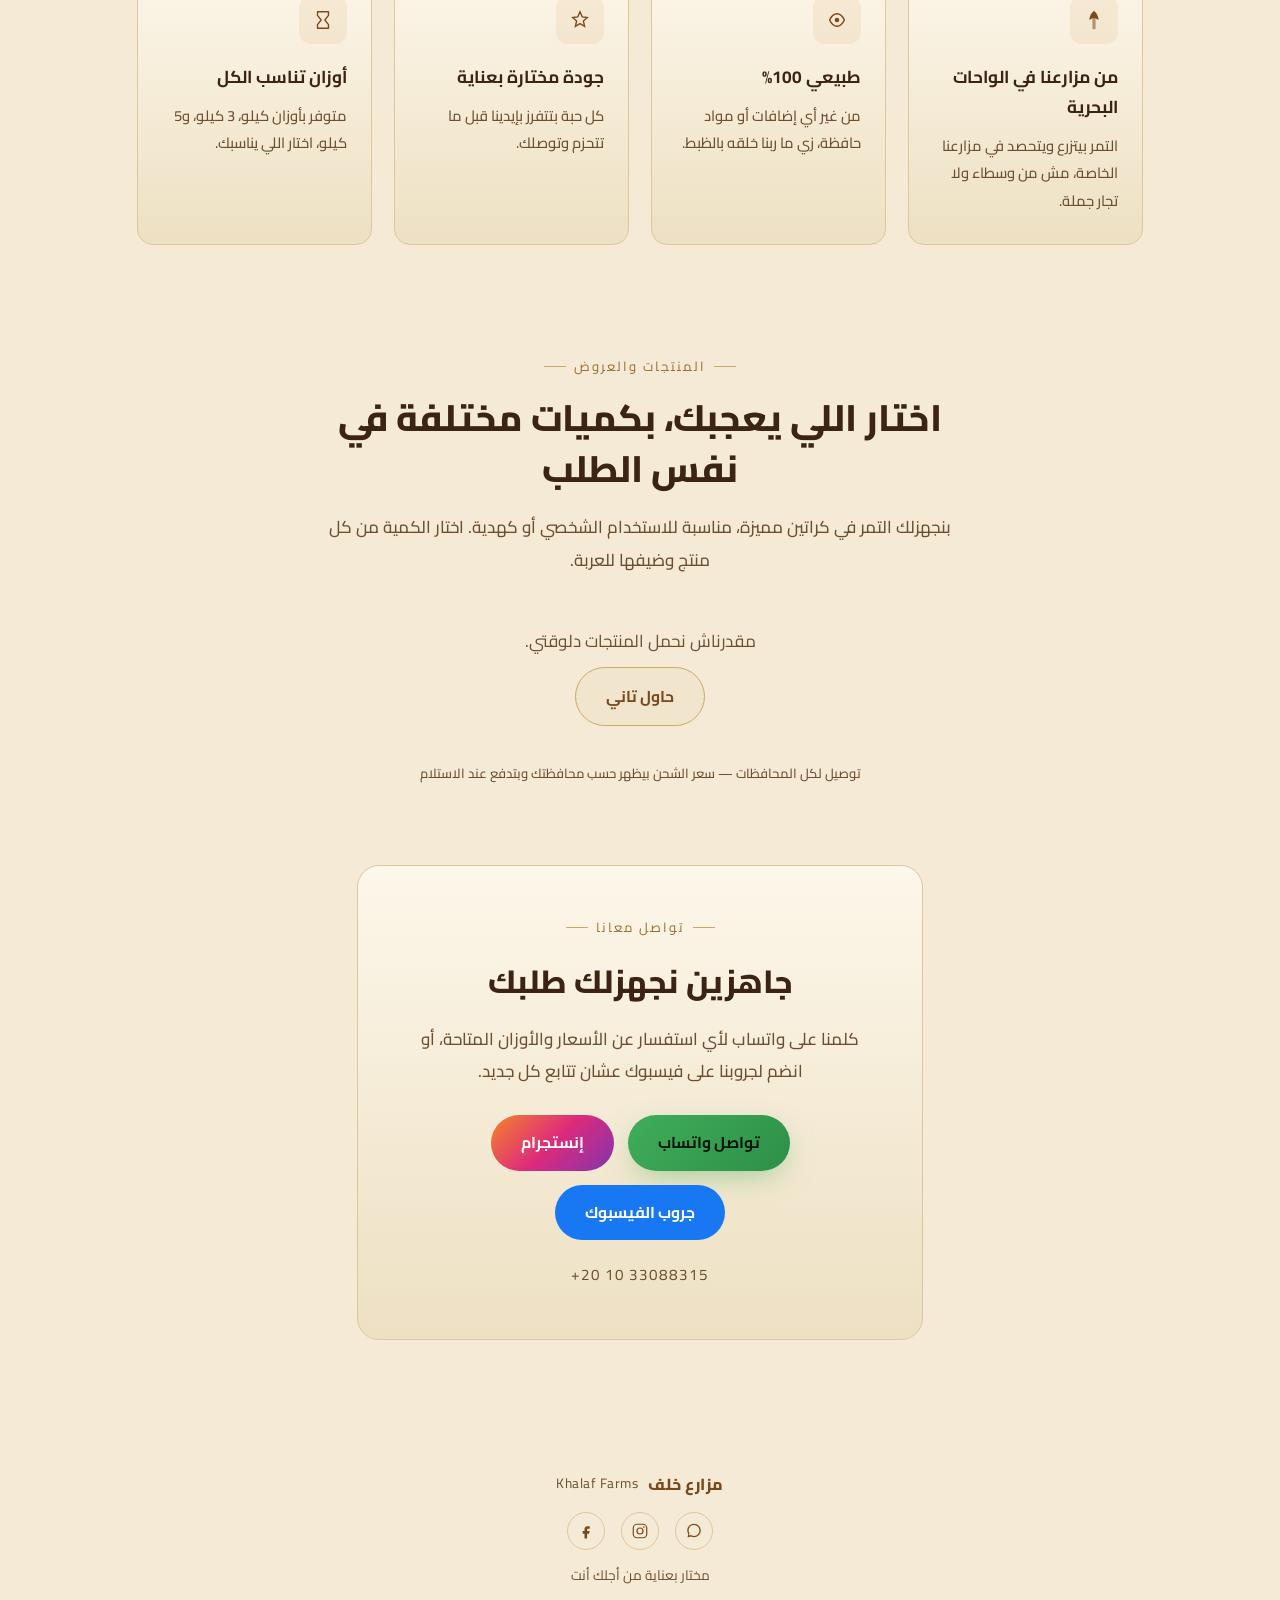
